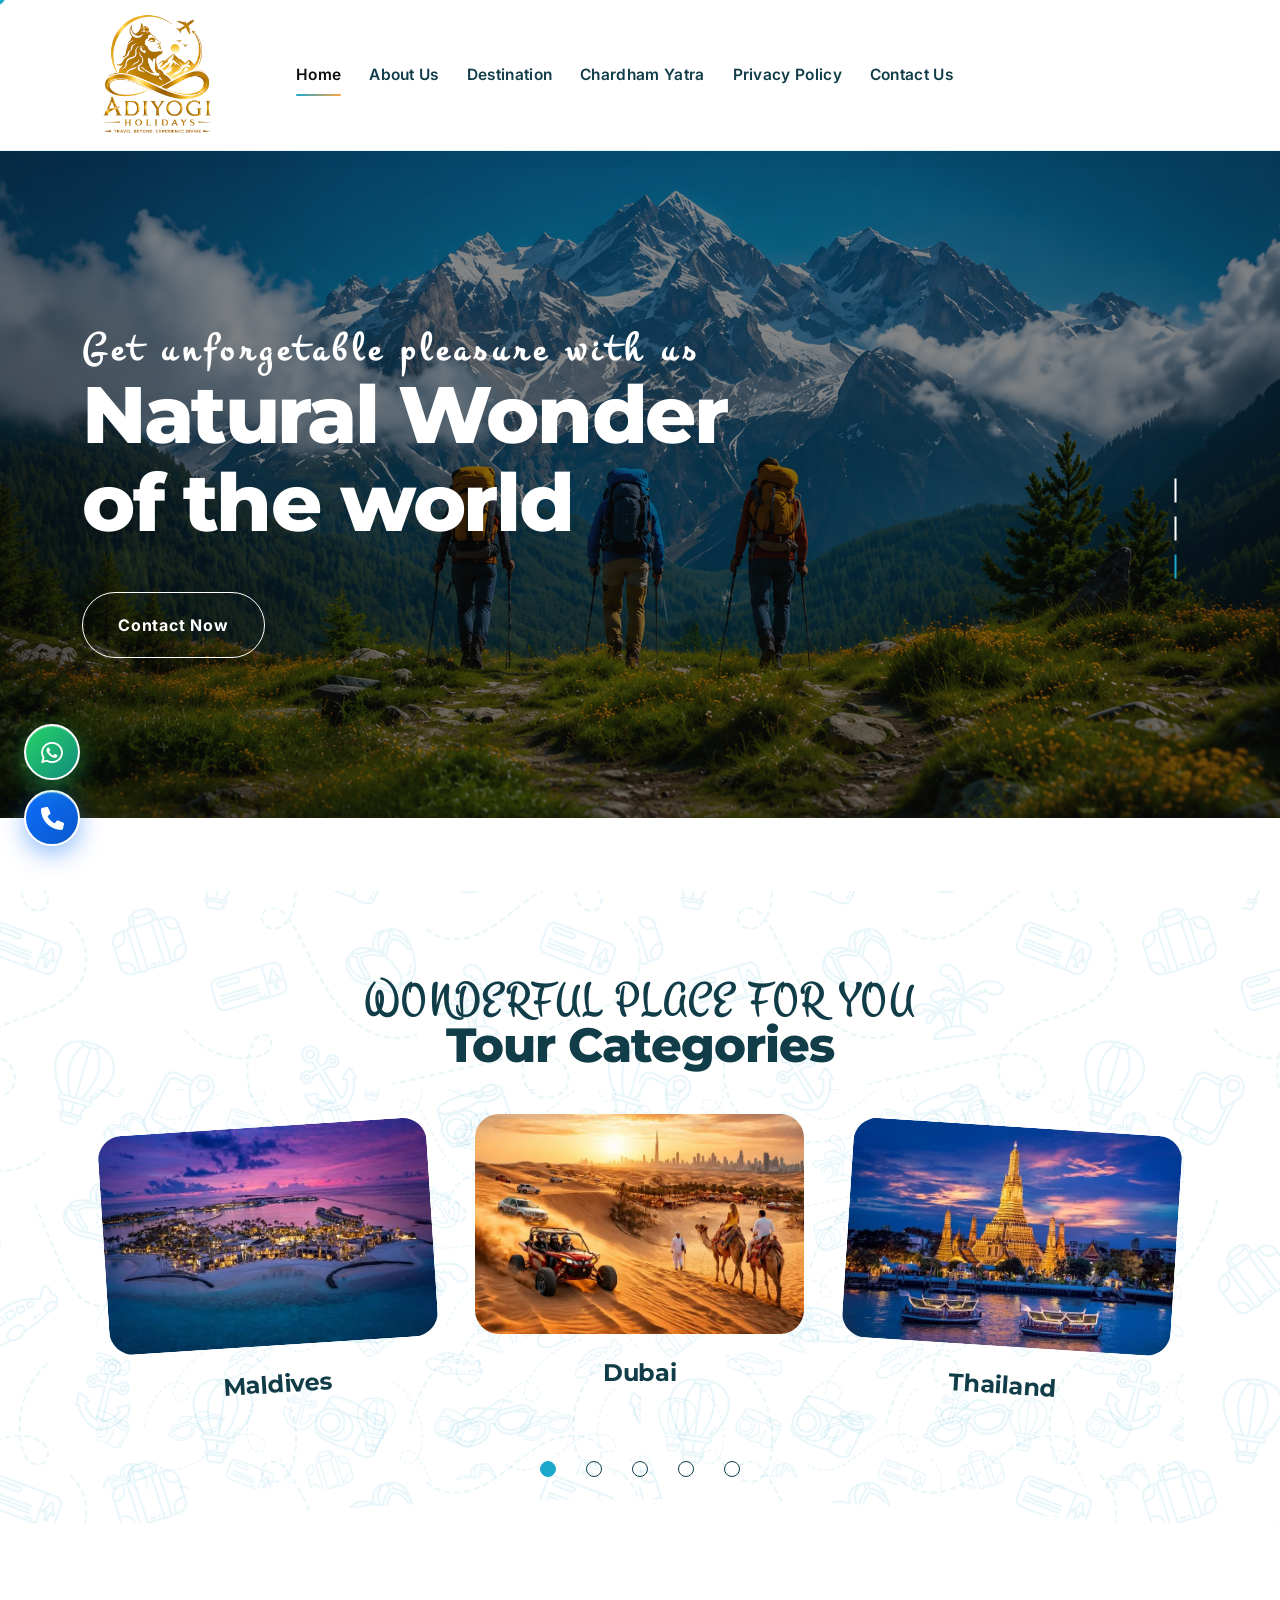
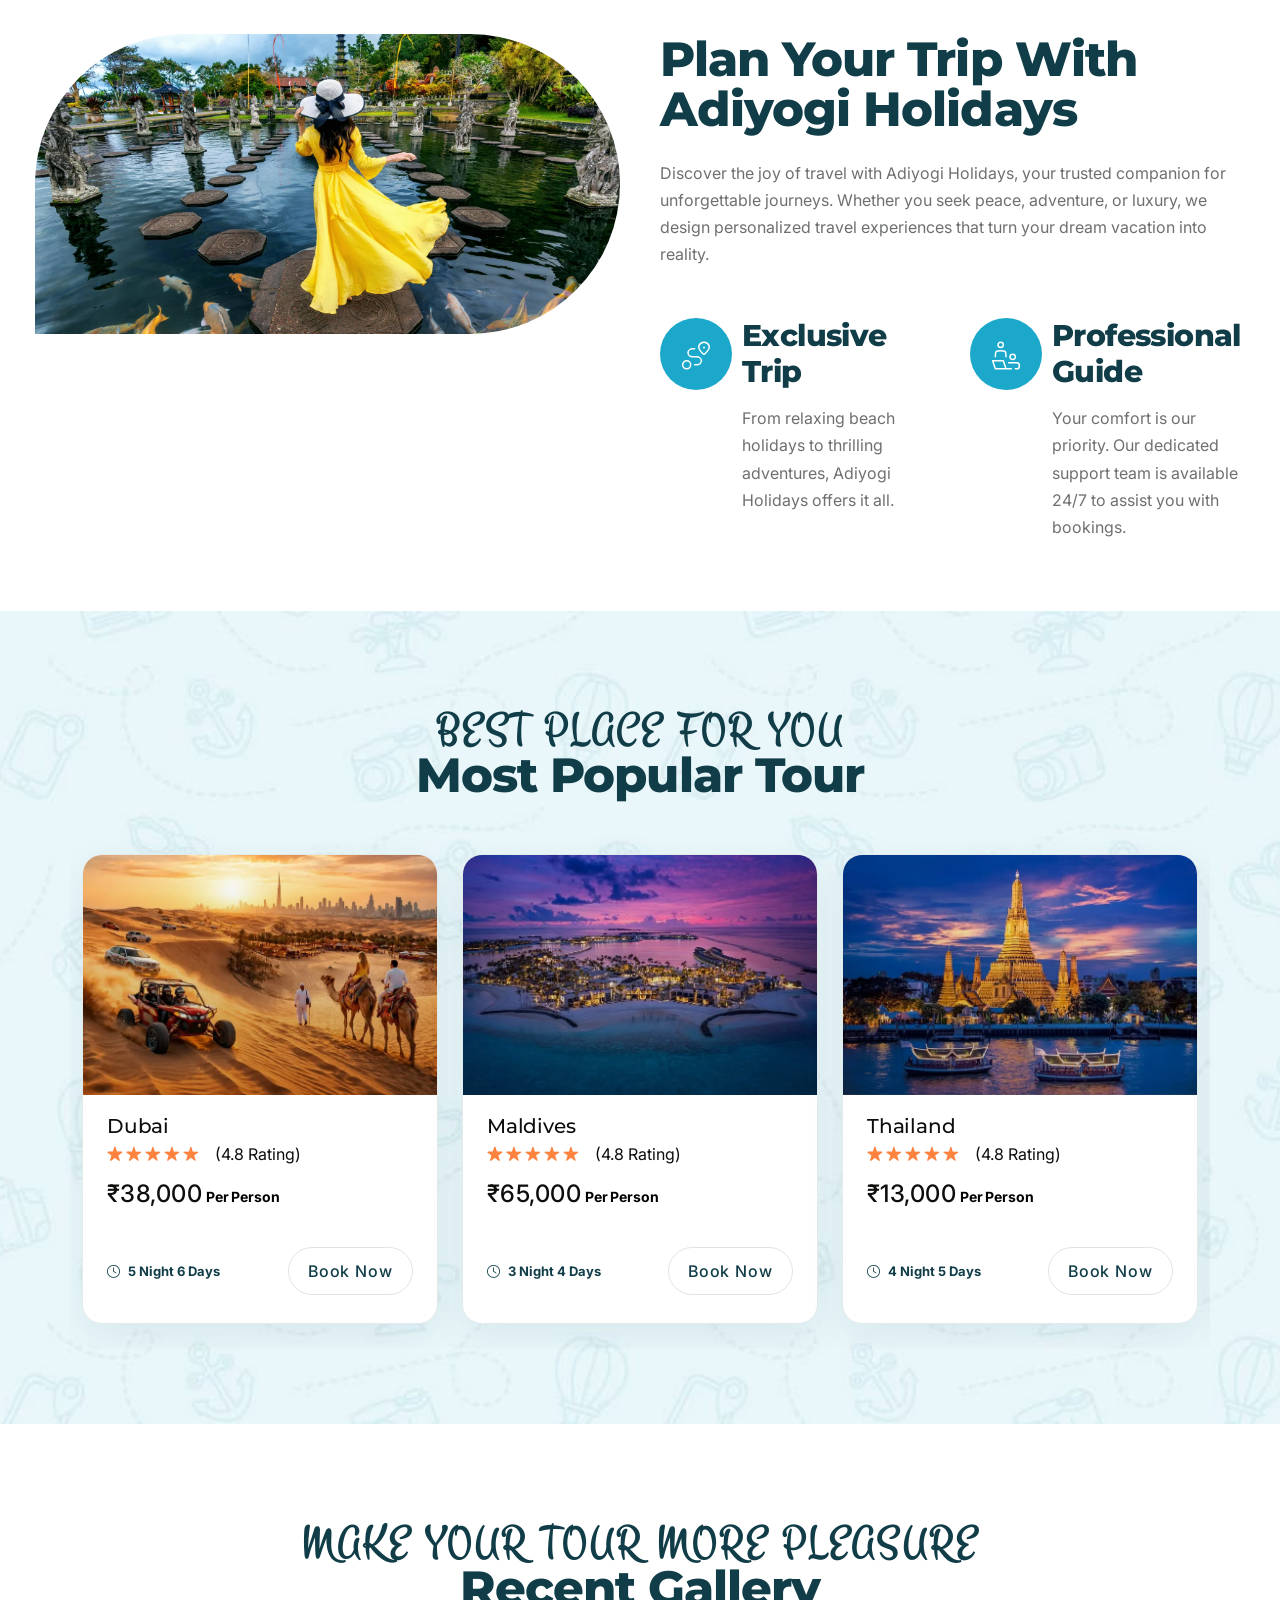
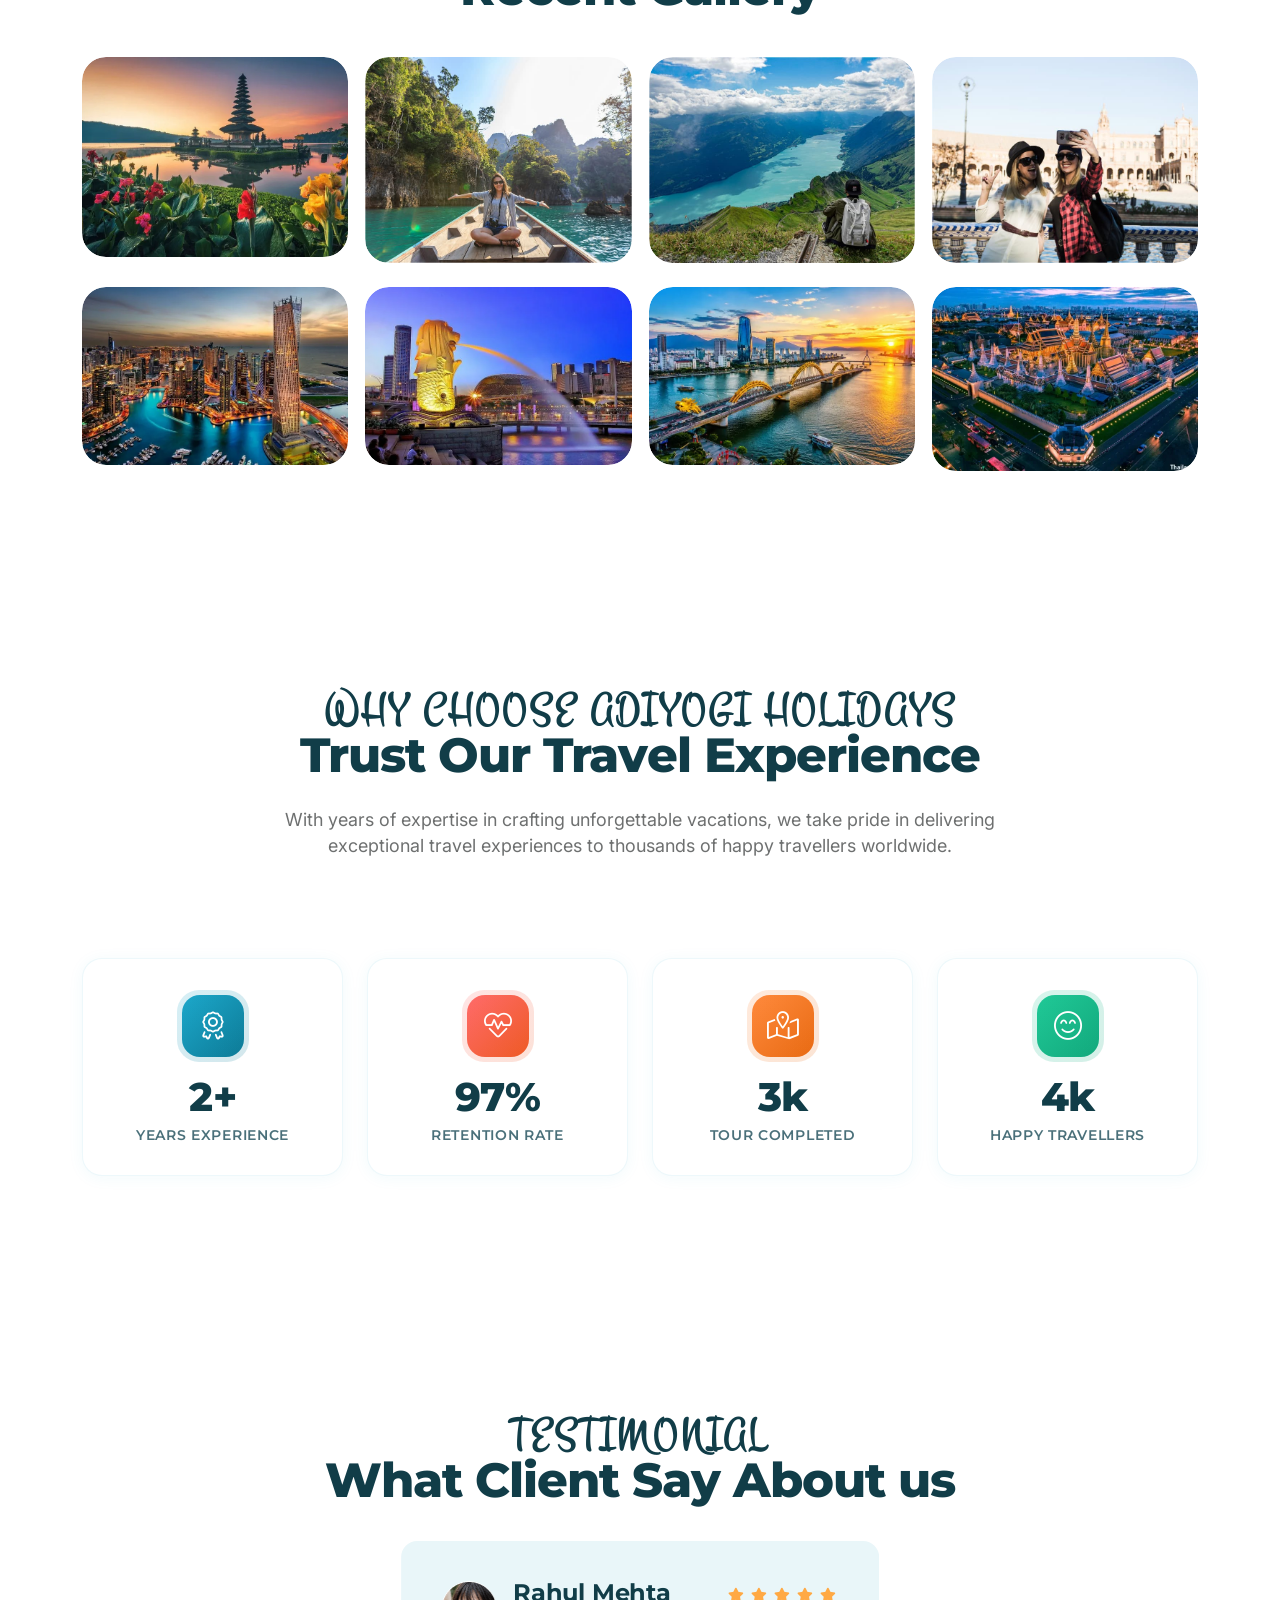
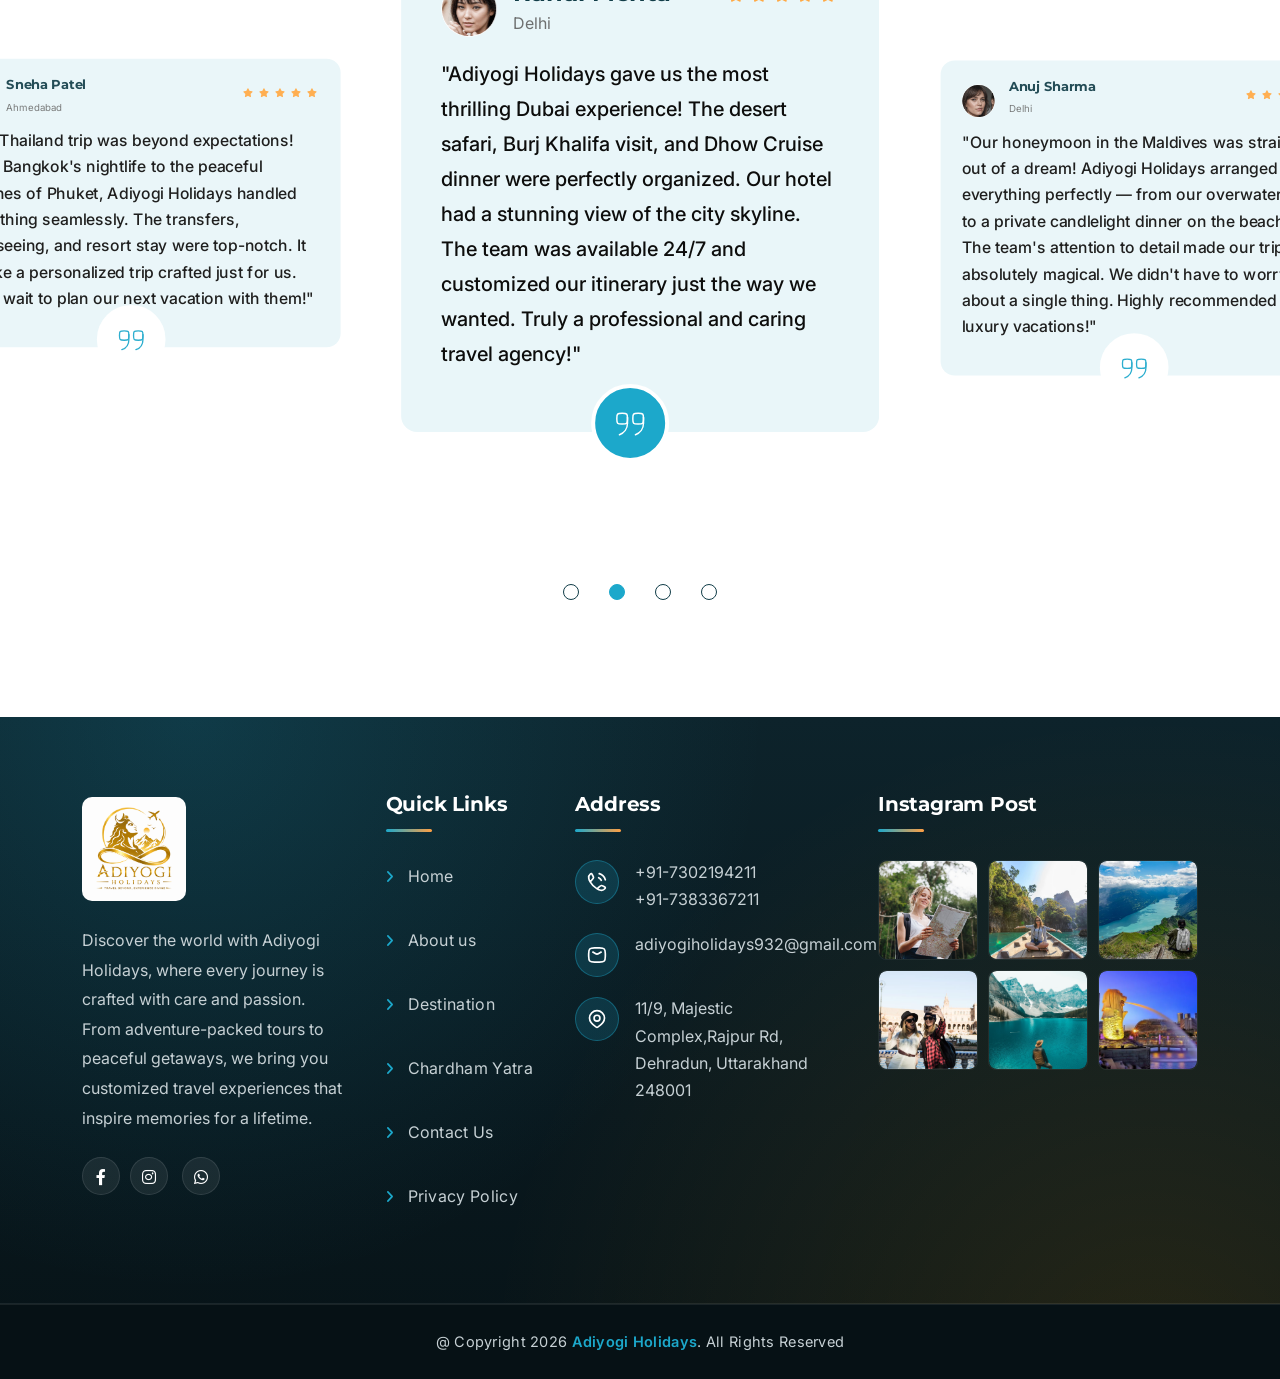
==== index.html @ 561309b3 "do some new changes" ====
<!doctype html>
<html class="no-js" lang="zxx">
  <head>
    <meta charset="utf-8" />
    <meta http-equiv="x-ua-compatible" content="ie=edge" />
    <title>
      Adiyogi Holidays | Best International Tour Packages - Maldives, Dubai,
      Thailand, Vietnam
    </title>
    <meta name="author" content="Adiyogi" />
    <meta
      name="description"
      content="Adiyogi Holidays - Your trusted travel partner for unforgettable international vacations. Book Maldives, Dubai, Thailand, Vietnam and Bali tour packages at best prices with 24/7 support."
    />
    <meta
      name="keywords"
      content="Adiyogi Holidays, tour packages, international travel, Maldives tour, Dubai packages, Thailand vacation, Vietnam tour, Bali trip, holiday packages, travel agency Dehradun"
    />
    <meta
      property="og:title"
      content="Adiyogi Holidays | Best International Tour Packages"
    />
    <meta
      property="og:description"
      content="Your trusted travel partner for unforgettable international vacations. Book Maldives, Dubai, Thailand and more!"
    />
    <meta property="og:type" content="website" />
    <meta property="og:image" content="assets/img/hero/hero_bg_1_1.jpg" />
    <meta name="twitter:card" content="summary_large_image" />
    <meta name="robots" content="INDEX,FOLLOW" />
    <meta
      name="viewport"
      content="width=device-width,initial-scale=1,shrink-to-fit=no"
    />
    <link
      rel="apple-touch-icon"
      sizes="57x57"
      href="assets/img/logo/favicon.png"
    />
    <link
      rel="apple-touch-icon"
      sizes="60x60"
      href="assets/img/logo/favicon.png"
    />
    <link
      rel="apple-touch-icon"
      sizes="72x72"
      href="assets/img/logo/favicon.png"
    />
    <link
      rel="apple-touch-icon"
      sizes="76x76"
      href="assets/img/logo/favicon.png"
    />
    <link
      rel="apple-touch-icon"
      sizes="114x114"
      href="assets/img/logo/favicon.png"
    />
    <link
      rel="apple-touch-icon"
      sizes="120x120"
      href="assets/img/logo/favicon.png"
    />
    <link
      rel="apple-touch-icon"
      sizes="144x144"
      href="assets/img/logo/favicon.png"
    />
    <link
      rel="apple-touch-icon"
      sizes="152x152"
      href="assets/img/logo/favicon.png"
    />
    <link
      rel="apple-touch-icon"
      sizes="180x180"
      href="assets/img/logo/favicon.png"
    />
    <link
      rel="icon"
      type="image/png"
      sizes="192x192"
      href="assets/img/logo/favicon.png"
    />
    <link
      rel="icon"
      type="image/png"
      sizes="32x32"
      href="assets/img/logo/favicon.png"
    />
    <link
      rel="icon"
      type="image/png"
      sizes="96x96"
      href="assets/img/logo/favicon.png"
    />
    <link
      rel="icon"
      type="image/png"
      sizes="16x16"
      href="assets/img/logo/favicon.png"
    />
    <meta name="theme-color" content="#ffffff" />
    <link rel="preconnect" href="https://fonts.googleapis.com" />
    <link rel="preconnect" href="https://fonts.gstatic.com" crossorigin />
    <link
      href="https://fonts.googleapis.com/css2?family=Inter:wght@100..900&family=Manrope:wght@200..800&family=Montserrat:wght@100..900&family=Montez&display=swap"
      rel="stylesheet"
    />
    <link rel="stylesheet" href="assets/css/bootstrap.min.css" />
    <link rel="stylesheet" href="assets/css/fontawesome.min.css" />
    <link rel="stylesheet" href="assets/css/magnific-popup.min.css" />
    <link rel="stylesheet" href="assets/css/swiper-bundle.min.css" />
    <link rel="stylesheet" href="assets/css/style.css" />
  </head>
  <body>
    <a
      href="tel:+917302194211"
      class="floatph"
      aria-label="Call Adiyogi Holidays"
      target="_blank"
    >
      <i class="fa-solid fa-phone"></i
    ></a>
    <a
      href="https://api.whatsapp.com/send/?phone=917383367211&text=Hello%20Adiyogi%20Holidays%2C%20I%20want%20to%20book%20a%20tour"
      class="floatw"
      aria-label="Chat on WhatsApp"
      target="_blank"
    >
      <i class="fa-brands fa-whatsapp"></i
    ></a>

    <div class="cursor-follower"></div>
    <div class="slider-drag-cursor">
      <i class="fas fa-angle-left me-2"></i> DRAG
      <i class="fas fa-angle-right ms-2"></i>
    </div>
    <div class="th-menu-wrapper onepage-nav">
      <div class="th-menu-area text-center">
        <button class="th-menu-toggle"><i class="fal fa-times"></i></button>
        <div class="mobile-logo">
          <a href="index.html"
            ><img
              src="assets/img/logo/logo-light.png"
              width="60%"
              alt="Adiyogi"
          /></a>
        </div>
        <div class="th-mobile-menu">
          <ul>
            <li class="mega-menu-wrap">
              <a class="active" href="index.html">Home</a>
            </li>
            <li><a href="about.html">About Us</a></li>
            <li><a href="destination.html">Destination</a></li>
            <li><a href="chardham-yatra.html">Chardham Yatra</a></li>
            <li><a href="privacy-policy.html">Privacy Policy</a></li>
            <li><a href="contact.html">Contact us</a></li>
          </ul>
        </div>
      </div>
    </div>
    <header class="th-header header-layout1">
      <div class="sticky-wrapper">
        <div class="menu-area">
          <div class="container">
            <div class="row align-items-center justify-content-between">
              <div class="col-auto">
                <div class="header-logo">
                  <a href="index.html"
                    ><img
                      src="assets/img/logo/logo-light.png"
                      width="100%"
                      alt="Adiyogi"
                  /></a>
                </div>
              </div>
              <div class="col-auto me-xl-auto">
                <nav class="main-menu d-none d-xl-inline-block">
                  <ul>
                    <li class="mega-menu-wrap">
                      <a class="active" href="index.html">Home</a>
                    </li>
                    <li><a href="about.html">About Us</a></li>
                    <li><a href="destination.html">Destination</a></li>
                    <li><a href="chardham-yatra.html">Chardham Yatra</a></li>
                    <li><a href="privacy-policy.html">Privacy Policy</a></li>
                    <li><a href="contact.html">Contact us</a></li>
                  </ul>
                </nav>
                <button type="button" class="th-menu-toggle d-block d-xl-none">
                  <i class="far fa-bars"></i>
                </button>
              </div>
              <div class="col-auto d-none d-xl-block">
                <div class="header-button">
                  <a href="tel:+917383367211" class="th-btn style3 th-icon"
                    >Book Now</a
                  >
                </div>
              </div>
            </div>
          </div>
          <div class="logo-bg"></div>
        </div>
      </div>
    </header>

    <!-- Hero section  -->
    <div class="th-hero-wrapper hero-1" id="hero">
      <div
        class="swiper th-slider hero-slider-1"
        id="heroSlide1"
        data-slider-options='{"effect":"fade","menu": ["", "", ""],"heroSlide1": {"swiper-container": {"pagination": {"el": ".swiper-pagination", "clickable": true }}}}'
      >
        <div class="swiper-wrapper">
          <div class="swiper-slide">
            <div class="hero-inner">
              <div class="th-hero-bg" data-bg-src="assets/img/hero/1.jpg"></div>
              <div class="container">
                <div class="hero-style1">
                  <span
                    class="sub-title style1"
                    data-ani="slideinup"
                    data-ani-delay="0.2s"
                    >Get unforgetable pleasure with us</span
                  >
                  <h1
                    class="hero-title"
                    data-ani="slideinup"
                    data-ani-delay="0.4s"
                  >
                    Natural Wonder of the world
                  </h1>
                  <div
                    class="btn-group"
                    data-ani="slideinup"
                    data-ani-delay="0.6s"
                  >
                    <a href="tel:+917383367211" class="th-btn style2 th-icon"
                      >Contact Now</a
                    >
                  </div>
                </div>
              </div>
            </div>
          </div>
          <div class="swiper-slide">
            <div class="hero-inner">
              <div class="th-hero-bg" data-bg-src="assets/img/hero/2.jpg"></div>
              <div class="container">
                <div class="hero-style1">
                  <span
                    class="sub-title style1"
                    data-ani="slideinup"
                    data-ani-delay="0.2s"
                    >Get unforgetable pleasure with us</span
                  >
                  <h1
                    class="hero-title"
                    data-ani="slideinup"
                    data-ani-delay="0.4s"
                  >
                    Let’s make your best trip with us
                  </h1>
                  <div
                    class="btn-group"
                    data-ani="slideinup"
                    data-ani-delay="0.6s"
                  >
                    <a href="tel:+917383367211" class="th-btn style2 th-icon"
                      >Contact Now</a
                    >
                  </div>
                </div>
              </div>
            </div>
          </div>
          <div class="swiper-slide">
            <div class="hero-inner">
              <div class="th-hero-bg" data-bg-src="assets/img/hero/3.jpg"></div>
              <div class="container">
                <div class="hero-style1">
                  <span
                    class="sub-title style1"
                    data-ani="slideinup"
                    data-ani-delay="0.2s"
                    >Get unforgetable pleasure with us</span
                  >
                  <h1
                    class="hero-title"
                    data-ani="slideinup"
                    data-ani-delay="0.4s"
                  >
                    Explore beauty of the whole world
                  </h1>
                  <div
                    class="btn-group"
                    data-ani="slideinup"
                    data-ani-delay="0.6s"
                  >
                    <a href="tel:+917383367211" class="th-btn style2 th-icon"
                      >Contact Now</a
                    >
                  </div>
                </div>
              </div>
            </div>
          </div>
        </div>
        <div class="th-swiper-custom">
          <button
            data-slider-prev="#heroSlide1"
            class="slider-arrow slider-prev"
          >
            <img src="assets/img/icon/right-arrow.svg" alt="" />
          </button>
          <div class="slider-pagination"></div>
          <button
            data-slider-next="#heroSlide1"
            class="slider-arrow slider-next"
          >
            <img src="assets/img/icon/left-arrow.svg" alt="" />
          </button>
        </div>
      </div>
    </div>

    <!-- Category section  -->
    <section
      class="category-area bg-top-center space"
      data-bg-src="assets/img/bg/category_bg_1.png"
    >
      <div class="container th-container">
        <div class="title-area text-center mb-40 mt-30">
          <span class="sub-title">Wonderful Place For You</span>
          <h2 class="sec-title">Tour Categories</h2>
        </div>
        <div
          class="swiper th-slider has-shadow categorySlider"
          data-bg-src="assets/img/bg/category_bg_1.png"
          data-slider-options='{"spaceBetween": 50,"breakpoints":{"0":{"slidesPerView":1},"576":{"slidesPerView":"1"},"768":{"slidesPerView":"2"},"992":{"slidesPerView":"3"},"1200":{"slidesPerView":"3"},"1400":{"slidesPerView":"4"}}}'
        >
          <div class="swiper-wrapper">
            <div class="swiper-slide">
              <div class="category-card single">
                <div class="box-img global-img">
                  <img src="assets/img/category/category_8_1.jpg" alt="Image" />
                </div>
                <h3 class="box-title">
                  <a href="destination.html">Maldives</a>
                </h3>
              </div>
            </div>
            <div class="swiper-slide">
              <div class="category-card single">
                <div class="box-img global-img">
                  <img src="assets/img/category/category_8_2.jpg" alt="Image" />
                </div>
                <h3 class="box-title"><a href="destination.html">Dubai</a></h3>
              </div>
            </div>
            <div class="swiper-slide">
              <div class="category-card single">
                <div class="box-img global-img">
                  <img src="assets/img/category/category_8_3.jpg" alt="Image" />
                </div>
                <h3 class="box-title">
                  <a href="destination.html">Thailand</a>
                </h3>
              </div>
            </div>
            <div class="swiper-slide">
              <div class="category-card single">
                <div class="box-img global-img">
                  <img src="assets/img/category/category_8_4.jpg" alt="Image" />
                </div>
                <h3 class="box-title"><a href="destination.html">Bali</a></h3>
              </div>
            </div>
            <div class="swiper-slide">
              <div class="category-card single">
                <div class="box-img global-img">
                  <img src="assets/img/category/category_8_5.jpg" alt="Image" />
                </div>
                <h3 class="box-title">
                  <a href="destination.html">Singapore</a>
                </h3>
              </div>
            </div>
            <div class="swiper-slide">
              <div class="category-card single">
                <div class="box-img global-img">
                  <img src="assets/img/category/category_8_6.jpg" alt="Image" />
                </div>
                <h3 class="box-title">
                  <a href="destination.html">Vietnam</a>
                </h3>
              </div>
            </div>
          </div>
          <div class="slider-pagination"></div>
        </div>
      </div>
    </section>

    <!-- Destination section  -->
    <!-- <div class="position-relative overflow-hidden space">
        <div class="container">
            <div class="title-area text-center mb-40"><span class="sub-title">Top Destination</span>
                <h2 class="sec-title">Popular Destinations</h2>
            </div>
            <div class="swiper th-slider destination-slider slider-drag-wrap" id="aboutSlider1"
                data-slider-options='{"breakpoints":{"0":{"slidesPerView":1},"576":{"slidesPerView":"2"},"992":{"slidesPerView":"3"},"1200":{"slidesPerView":"3"}},"effect":"coverflow","coverflowEffect":{"rotate":"0","stretch":"95","depth":"212","modifier":"1"},"centeredSlides":"true"}'>
                <div class="swiper-wrapper">
                    <div class="swiper-slide">
                        <div class="destination-box gsap-cursor">
                            <div class="destination-img"><img src="assets/img/destination/destination_1_1.jpg"
                                    alt="destination image">
                                <div class="destination-content">
                                    <div class="media-left">
                                        <h4 class="box-title"><a href="destination.html">Maldives</a></h4>
                                    </div>
                                    
                                </div>
                            </div>
                        </div>
                    </div>
                    <div class="swiper-slide">
                        <div class="destination-box gsap-cursor">
                            <div class="destination-img"><img src="assets/img/destination/destination_1_2.jpg"
                                    alt="destination image">
                                <div class="destination-content">
                                    <div class="media-left">
                                        <h4 class="box-title"><a href="destination.html">Thailand</a></h4>
                                    </div>
                                    
                                </div>
                            </div>
                        </div>
                    </div>
                    <div class="swiper-slide">
                        <div class="destination-box gsap-cursor">
                            <div class="destination-img"><img src="assets/img/destination/destination_1_3.jpg"
                                    alt="destination image">
                                <div class="destination-content">
                                    <div class="media-left">
                                        <h4 class="box-title"><a href="destination.html">Vietnam</a></h4>
                                    </div>
                                   
                                </div>
                            </div>
                        </div>
                    </div>
                    <div class="swiper-slide">
                        <div class="destination-box gsap-cursor">
                            <div class="destination-img"><img src="assets/img/destination/destination_1_4.jpg"
                                    alt="destination image">
                                <div class="destination-content">
                                    <div class="media-left">
                                        <h4 class="box-title"><a href="destination.html">Dubai</a></h4>
                                    </div>
                                    
                                </div>
                            </div>
                        </div>
                    </div>
                    <div class="swiper-slide">
                        <div class="destination-box gsap-cursor">
                            <div class="destination-img"><img src="assets/img/destination/destination_1_5.webp"
                                    alt="destination image">
                                <div class="destination-content">
                                    <div class="media-left">
                                        <h4 class="box-title"><a href="destination.html">Maldives</a></h4>
                                    </div>
                                    
                                </div>
                            </div>
                        </div>
                    </div>
                    <div class="swiper-slide">
                        <div class="destination-box gsap-cursor">
                            <div class="destination-img"><img src="assets/img/destination/destination_1_1.jpg"
                                    alt="destination image">
                                <div class="destination-content">
                                    <div class="media-left">
                                        <h4 class="box-title"><a href="destination.html">Maldives</a></h4>
                                    </div>
                                    
                                </div>
                            </div>
                        </div>
                    </div>
                    <div class="swiper-slide">
                        <div class="destination-box gsap-cursor">
                            <div class="destination-img"><img src="assets/img/destination/destination_1_2.jpg"
                                    alt="destination image">
                                <div class="destination-content">
                                    <div class="media-left">
                                        <h4 class="box-title"><a href="destination.html">Thailand</a></h4>
                                    </div>
                                    
                                </div>
                            </div>
                        </div>
                    </div>
                    <div class="swiper-slide">
                        <div class="destination-box gsap-cursor">
                            <div class="destination-img"><img src="assets/img/destination/destination_1_3.jpg"
                                    alt="destination image">
                                <div class="destination-content">
                                    <div class="media-left">
                                        <h4 class="box-title"><a href="destination.html">Vietnam</a></h4>
                                    </div>
                                    
                                </div>
                            </div>
                        </div>
                    </div>
                    <div class="swiper-slide">
                        <div class="destination-box gsap-cursor">
                            <div class="destination-img"><img src="assets/img/destination/destination_1_4.jpg"
                                    alt="destination image">
                                <div class="destination-content">
                                    <div class="media-left">
                                        <h4 class="box-title"><a href="destination.html">Dubai</a></h4>
                                    </div>
                                    
                                </div>
                            </div>
                        </div>
                    </div>
                    <div class="swiper-slide">
                        <div class="destination-box gsap-cursor">
                            <div class="destination-img"><img src="assets/img/destination/destination_1_5.webp"
                                    alt="destination image">
                                <div class="destination-content">
                                    <div class="media-left">
                                        <h4 class="box-title"><a href="destination.html">Maldives</a></h4>
                                    </div>
                                    
                                </div>
                            </div>
                        </div>
                    </div>
                </div>
            </div>
        </div>
    </div> -->

    <!-- About section  -->
    <section class="new-about">
    <!-- Image -->
    <div class="new-about-image">
        <img src="assets/img/normal/feature_1_1.jpg" alt="About Adiyogi Holidays">
    </div>

    <!-- Content -->
    <div class="new-about-content">

        <div class="new-about-heading">
            <h2 class="sec-title">
                Plan Your Trip With Adiyogi Holidays
            </h2>

            <p>
                Discover the joy of travel with Adiyogi Holidays, your trusted
                companion for unforgettable journeys. Whether you seek peace,
                adventure, or luxury, we design personalized travel experiences
                that turn your dream vacation into reality.
            </p>
        </div>

        <!-- Features -->
        <div class="new-about-inner">

            <div class="new-about-feature">
                <div class="about-item_img">
                    <img src="assets/img/icon/map3.svg" alt="" />
                  </div>
                <div>
                    <h4 class="sec-title">Exclusive Trip</h4>
                <p>
                    From relaxing beach holidays to thrilling adventures,
                    Adiyogi Holidays offers it all.
                </p>
                </div>
            </div>

            <div class="new-about-feature">
                <div class="about-item_img">
                    <img src="assets/img/icon/guide.svg" alt="" />
                  </div>
                <div>
                    <h4 class="sec-title">Professional Guide</h4>
                <p>
                    Your comfort is our priority. Our dedicated support team
                    is available 24/7 to assist you with bookings.
                </p>
                </div>
            </div>

        </div>

    </div>
</section>

    <!-- Tour section  -->
    <section
      class="tour-area position-relative bg-top-center overflow-hidden space"
      id="service-sec"
      data-bg-src="assets/img/bg/tour_bg_1.jpg"
      style="background-size: cover"
    >
      <div class="container">
        <div class="row">
          <div class="col-lg-6 offset-lg-3">
            <div class="title-area text-center">
              <span class="sub-title">Best Place For You</span>
              <h2 class="sec-title">Most Popular Tour</h2>
            </div>
          </div>
        </div>
        <div class="slider-area tour-slider">
          <div
            class="swiper th-slider has-shadow slider-drag-wrap"
            data-slider-options='{"breakpoints":{"0":{"slidesPerView":1},"576":{"slidesPerView":"1"},"768":{"slidesPerView":"2"},"992":{"slidesPerView":"2"},"1200":{"slidesPerView":"3"},"1300":{"slidesPerView":"4"}}}'
          >
            <div class="swiper-wrapper">
              <div class="swiper-slide">
                <div class="tour-box th-ani gsap-cursor">
                  <div class="tour-box_img global-img">
                    <img
                      src="assets/img/category/category_8_2.jpg"
                      alt="image"
                    />
                  </div>
                  <div class="tour-content">
                    <h3 class="box-title">
                      <a href="destination.html">Dubai</a>
                    </h3>
                    <div class="tour-rating">
                      <div
                        class="star-rating"
                        role="img"
                        aria-label="Rated 5.00 out of 5"
                      >
                        <span style="width: 100%"
                          >Rated <strong class="rating">5.00</strong> out of 5
                          based on <span class="rating">4.8</span>(4.8
                          Rating)</span
                        >
                      </div>
                      <a href="#" class="woocommerce-review-link"
                        >(<span class="count">4.8</span> Rating)</a
                      >
                    </div>
                    <h4 class="tour-box_price">
                      <span class="currency">₹38,000</span>
                      <span class="per-person">Per Person</span>
                    </h4>
                    <div class="tour-action">
                      <span
                        ><i class="fa-light fa-clock"></i>5 Night 6 Days</span
                      >
                      <a href="tel:+917383367211" class="th-btn style4 th-icon"
                        >Book Now</a
                      >
                    </div>
                  </div>
                </div>
              </div>
              <div class="swiper-slide">
                <div class="tour-box th-ani gsap-cursor">
                  <div class="tour-box_img global-img">
                    <img
                      src="assets/img/category/category_8_1.jpg"
                      alt="image"
                    />
                  </div>
                  <div class="tour-content">
                    <h3 class="box-title">
                      <a href="destination.html">Maldives</a>
                    </h3>
                    <div class="tour-rating">
                      <div
                        class="star-rating"
                        role="img"
                        aria-label="Rated 5.00 out of 5"
                      >
                        <span style="width: 100%"
                          >Rated <strong class="rating">5.00</strong> out of 5
                          based on <span class="rating">4.8</span>(4.8
                          Rating)</span
                        >
                      </div>
                      <a href="#" class="woocommerce-review-link"
                        >(<span class="count">4.8</span> Rating)</a
                      >
                    </div>
                    <h4 class="tour-box_price">
                      <span class="currency">₹65,000</span>
                      <span class="per-person">Per Person</span>
                    </h4>
                    <div class="tour-action">
                      <span
                        ><i class="fa-light fa-clock"></i>3 Night 4 Days</span
                      >
                      <a href="tel:+917383367211" class="th-btn style4 th-icon"
                        >Book Now</a
                      >
                    </div>
                  </div>
                </div>
              </div>
              <div class="swiper-slide">
                <div class="tour-box th-ani gsap-cursor">
                  <div class="tour-box_img global-img">
                    <img
                      src="assets/img/category/category_8_3.jpg"
                      alt="image"
                    />
                  </div>
                  <div class="tour-content">
                    <h3 class="box-title">
                      <a href="destination.html">Thailand</a>
                    </h3>
                    <div class="tour-rating">
                      <div
                        class="star-rating"
                        role="img"
                        aria-label="Rated 5.00 out of 5"
                      >
                        <span style="width: 100%"
                          >Rated <strong class="rating">5.00</strong> out of 5
                          based on <span class="rating">4.8</span>(4.8
                          Rating)</span
                        >
                      </div>
                      <a href="#" class="woocommerce-review-link"
                        >(<span class="count">4.8</span> Rating)</a
                      >
                    </div>
                    <h4 class="tour-box_price">
                      <span class="currency">₹13,000</span>
                      <span class="per-person">Per Person</span>
                    </h4>
                    <div class="tour-action">
                      <span
                        ><i class="fa-light fa-clock"></i>4 Night 5 Days</span
                      >
                      <a href="tel:+917383367211" class="th-btn style4 th-icon"
                        >Book Now</a
                      >
                    </div>
                  </div>
                </div>
              </div>
              <div class="swiper-slide">
                <div class="tour-box th-ani gsap-cursor">
                  <div class="tour-box_img global-img">
                    <img
                      src="assets/img/category/category_8_6.jpg"
                      alt="image"
                    />
                  </div>
                  <div class="tour-content">
                    <h3 class="box-title">
                      <a href="destination.html">Vietnam</a>
                    </h3>
                    <div class="tour-rating">
                      <div
                        class="star-rating"
                        role="img"
                        aria-label="Rated 5.00 out of 5"
                      >
                        <span style="width: 100%"
                          >Rated <strong class="rating">5.00</strong> out of 5
                          based on <span class="rating">4.8</span>(4.8
                          Rating)</span
                        >
                      </div>
                      <a href="#" class="woocommerce-review-link"
                        >(<span class="count">4.8</span> Rating)</a
                      >
                    </div>
                    <h4 class="tour-box_price">
                      <span class="currency">₹31,000</span>
                      <span class="per-person">Per Person</span>
                    </h4>
                    <div class="tour-action">
                      <span
                        ><i class="fa-light fa-clock"></i>5 Night 6 Days</span
                      >
                      <a href="tel:+917383367211" class="th-btn style4 th-icon"
                        >Book Now</a
                      >
                    </div>
                  </div>
                </div>
              </div>
              <div class="swiper-slide">
                <div class="tour-box th-ani gsap-cursor">
                  <div class="tour-box_img global-img">
                    <img
                      src="assets/img/category/category_8_4.jpg"
                      alt="image"
                    />
                  </div>
                  <div class="tour-content">
                    <h3 class="box-title">
                      <a href="destination.html">Bali</a>
                    </h3>
                    <div class="tour-rating">
                      <div
                        class="star-rating"
                        role="img"
                        aria-label="Rated 5.00 out of 5"
                      >
                        <span style="width: 100%"
                          >Rated <strong class="rating">5.00</strong> out of 5
                          based on <span class="rating">4.7</span>(4.7
                          Rating)</span
                        >
                      </div>
                      <a href="#" class="woocommerce-review-link"
                        >(<span class="count">4.7</span> Rating)</a
                      >
                    </div>
                    <h4 class="tour-box_price">
                      <span class="currency">₹17,000</span>
                      <span class="per-person">Per Person</span>
                    </h4>
                    <div class="tour-action">
                      <span
                        ><i class="fa-light fa-clock"></i>4 Night 5 Days</span
                      >
                      <a href="tel:+917383367211" class="th-btn style4 th-icon"
                        >Book Now</a
                      >
                    </div>
                  </div>
                </div>
              </div>
              <div class="swiper-slide">
                <div class="tour-box th-ani gsap-cursor">
                  <div class="tour-box_img global-img">
                    <img
                      src="assets/img/category/category_8_5.jpg"
                      alt="image"
                    />
                  </div>
                  <div class="tour-content">
                    <h3 class="box-title">
                      <a href="destination.html">Malaysia</a>
                    </h3>
                    <div class="tour-rating">
                      <div
                        class="star-rating"
                        role="img"
                        aria-label="Rated 5.00 out of 5"
                      >
                        <span style="width: 100%"
                          >Rated <strong class="rating">5.00</strong> out of 5
                          based on <span class="rating">4.8</span>(4.8
                          Rating)</span
                        >
                      </div>
                      <a href="#" class="woocommerce-review-link"
                        >(<span class="count">4.8</span> Rating)</a
                      >
                    </div>
                    <h4 class="tour-box_price">
                      <span class="currency">₹30,000</span>
                      <span class="per-person">Per Person</span>
                    </h4>
                    <div class="tour-action">
                      <span
                        ><i class="fa-light fa-clock"></i>5 Night 6 Days</span
                      >
                      <a href="tel:+917383367211" class="th-btn style4 th-icon"
                        >Book Now</a
                      >
                    </div>
                  </div>
                </div>
              </div>
              <div class="swiper-slide">
                <div class="tour-box th-ani gsap-cursor">
                  <div class="tour-box_img global-img">
                    <img
                      src="assets/img/destination/destination_1_3.jpg"
                      alt="image"
                    />
                  </div>
                  <div class="tour-content">
                    <h3 class="box-title">
                      <a href="destination.html">Premium Vietnam</a>
                    </h3>
                    <div class="tour-rating">
                      <div
                        class="star-rating"
                        role="img"
                        aria-label="Rated 5.00 out of 5"
                      >
                        <span style="width: 100%"
                          >Rated <strong class="rating">5.00</strong> out of 5
                          based on <span class="rating">4.8</span>(4.8
                          Rating)</span
                        >
                      </div>
                      <a href="#" class="woocommerce-review-link"
                        >(<span class="count">4.8</span> Rating)</a
                      >
                    </div>
                    <h4 class="tour-box_price">
                      <span class="currency">₹88,000</span>
                      <span class="per-person">Per Person</span>
                    </h4>
                    <div class="tour-action">
                      <span
                        ><i class="fa-light fa-clock"></i>11 Night 12 Days</span
                      >
                      <a href="tel:+917383367211" class="th-btn style4 th-icon"
                        >Book Now</a
                      >
                    </div>
                  </div>
                </div>
              </div>
              <div class="swiper-slide">
                <div class="tour-box th-ani gsap-cursor">
                  <div class="tour-box_img global-img">
                    <img
                      src="assets/img/destination/destination_1_5.webp"
                      alt="image"
                    />
                  </div>
                  <div class="tour-content">
                    <h3 class="box-title">
                      <a href="destination.html"
                        >Europe (Paris & Switzerland)</a
                      >
                    </h3>
                    <div class="tour-rating">
                      <div
                        class="star-rating"
                        role="img"
                        aria-label="Rated 5.00 out of 5"
                      >
                        <span style="width: 100%"
                          >Rated <strong class="rating">5.00</strong> out of 5
                          based on <span class="rating">4.8</span>(4.8
                          Rating)</span
                        >
                      </div>
                      <a href="#" class="woocommerce-review-link"
                        >(<span class="count">4.8</span> Rating)</a
                      >
                    </div>
                    <h4 class="tour-box_price">
                      <span class="currency">₹1,99,000</span>
                      <span class="per-person">Per Person</span>
                    </h4>
                    <div class="tour-action">
                      <span
                        ><i class="fa-light fa-clock"></i>5 Night 6 Days</span
                      >
                      <a href="tel:+917383367211" class="th-btn style4 th-icon"
                        >Book Now</a
                      >
                    </div>
                  </div>
                </div>
              </div>
            </div>
          </div>
        </div>
      </div>
    </section>

    <!-- Gallery section  -->
    <div class="gallery-area space">
      <div class="container th-container">
        <div class="title-area text-center mb-40">
          <span class="sub-title">Make Your Tour More Pleasure</span>
          <h2 class="sec-title">Recent Gallery</h2>
        </div>
        <div class="row gy-4 gx-4 justify-content-center">
          <div class="col-md-6 col-lg-4 col-xl-3">
            <div class="gallery-card">
              <div class="box-img global-img">
                <a
                  href="assets/img/gallery/gallery_1_1.jpg"
                  class="popup-image"
                >
                  <div class="icon-btn">
                    <i class="fal fa-magnifying-glass-plus"></i>
                  </div>
                  <img
                    src="assets/img/gallery/gallery_1_1.jpg"
                    alt="gallery image"
                  />
                </a>
              </div>
            </div>
          </div>
          <div class="col-md-6 col-lg-4 col-xl-3">
            <div class="gallery-card">
              <div class="box-img global-img">
                <a
                  href="assets/img/gallery/gallery_1_2.jpg"
                  class="popup-image"
                >
                  <div class="icon-btn">
                    <i class="fal fa-magnifying-glass-plus"></i>
                  </div>
                  <img
                    src="assets/img/gallery/gallery_1_2.jpg"
                    alt="gallery image"
                  />
                </a>
              </div>
            </div>
          </div>
          <div class="col-md-6 col-lg-4 col-xl-3">
            <div class="gallery-card">
              <div class="box-img global-img">
                <a
                  href="assets/img/gallery/gallery_1_3.jpg"
                  class="popup-image"
                >
                  <div class="icon-btn">
                    <i class="fal fa-magnifying-glass-plus"></i>
                  </div>
                  <img
                    src="assets/img/gallery/gallery_1_3.jpg"
                    alt="gallery image"
                  />
                </a>
              </div>
            </div>
          </div>
          <div class="col-md-6 col-lg-4 col-xl-3">
            <div class="gallery-card">
              <div class="box-img global-img">
                <a
                  href="assets/img/gallery/gallery_1_5.jpg"
                  class="popup-image"
                >
                  <div class="icon-btn">
                    <i class="fal fa-magnifying-glass-plus"></i>
                  </div>
                  <img
                    src="assets/img/gallery/gallery_1_4.jpg"
                    alt="gallery image"
                  />
                </a>
              </div>
            </div>
          </div>
          <div class="col-md-6 col-lg-4 col-xl-3">
            <div class="gallery-card">
              <div class="box-img global-img">
                <a
                  href="assets/img/gallery/gallery_1_4.jpg"
                  class="popup-image"
                >
                  <div class="icon-btn">
                    <i class="fal fa-magnifying-glass-plus"></i>
                  </div>
                  <img
                    src="assets/img/gallery/gallery_1_5.jpg"
                    alt="gallery image"
                  />
                </a>
              </div>
            </div>
          </div>
          <div class="col-md-6 col-lg-4 col-xl-3">
            <div class="gallery-card">
              <div class="box-img global-img">
                <a
                  href="assets/img/gallery/gallery_1_6.jpg"
                  class="popup-image"
                >
                  <div class="icon-btn">
                    <i class="fal fa-magnifying-glass-plus"></i>
                  </div>
                  <img
                    src="assets/img/gallery/gallery_1_6.jpg"
                    alt="gallery image"
                  />
                </a>
              </div>
            </div>
          </div>
          <div class="col-md-6 col-lg-4 col-xl-3">
            <div class="gallery-card">
              <div class="box-img global-img">
                <a
                  href="assets/img/gallery/gallery_1_7.jpg"
                  class="popup-image"
                >
                  <div class="icon-btn">
                    <i class="fal fa-magnifying-glass-plus"></i>
                  </div>
                  <img
                    src="assets/img/gallery/gallery_1_7.jpg"
                    alt="gallery image"
                  />
                </a>
              </div>
            </div>
          </div>
          <div class="col-md-6 col-lg-4 col-xl-3">
            <div class="gallery-card">
              <div class="box-img global-img">
                <a
                  href="assets/img/gallery/gallery_2_1.jpg"
                  class="popup-image"
                >
                  <div class="icon-btn">
                    <i class="fal fa-magnifying-glass-plus"></i>
                  </div>
                  <img
                    src="assets/img/gallery/gallery_2_1.jpg"
                    alt="gallery image"
                  />
                </a>
              </div>
            </div>
          </div>
        </div>
        <div
          class="shape-mockup d-none d-xl-block"
          data-top="-25%"
          data-left="0%"
        >
          <img src="assets/img/shape/line.png" alt="shape" />
        </div>
        <div
          class="shape-mockup movingX d-none d-xl-block"
          data-top="30%"
          data-left="-3%"
        >
          <img
            class="gmovingX"
            src="assets/img/shape/shape_4.png"
            alt="shape"
          />
        </div>
      </div>
    </div>

    <!-- Counter section  -->
    <section class="counter-area space">
      <div class="container">
        <div class="row justify-content-center mb-50">
          <div class="col-lg-8 col-md-10">
            <div class="title-area text-center">
              <span class="sub-title text-anime-style-2"
                >Why Choose Adiyogi Holidays</span
              >
              <h2 class="sec-title text-anime-style-3">
                Trust Our Travel Experience
              </h2>
              <p class="sec-text">
                With years of expertise in crafting unforgettable vacations, we
                take pride in delivering exceptional travel experiences to
                thousands of happy travellers worldwide.
              </p>
            </div>
          </div>
        </div>
        <div class="row g-4 justify-content-center">
          <div class="col-sm-6 col-xl-3">
            <div class="counter-card-new th-ani gsap-cursor">
              <div class="counter-icon icon-1">
                <i class="fa-light fa-award"></i>
              </div>
              <div class="counter-body">
                <h3 class="box-number">
                  <span class="counter-number">2</span>+
                </h3>
                <h6 class="counter-title">Years Experience</h6>
              </div>
            </div>
          </div>
          <div class="col-sm-6 col-xl-3">
            <div class="counter-card-new th-ani gsap-cursor">
              <div class="counter-icon icon-2">
                <i class="fa-light fa-heart-pulse"></i>
              </div>
              <div class="counter-body">
                <h3 class="box-number">
                  <span class="counter-number">97</span>%
                </h3>
                <h6 class="counter-title">Retention Rate</h6>
              </div>
            </div>
          </div>
          <div class="col-sm-6 col-xl-3">
            <div class="counter-card-new th-ani gsap-cursor">
              <div class="counter-icon icon-3">
                <i class="fa-light fa-map-location-dot"></i>
              </div>
              <div class="counter-body">
                <h3 class="box-number">
                  <span class="counter-number">3</span>k
                </h3>
                <h6 class="counter-title">Tour Completed</h6>
              </div>
            </div>
          </div>
          <div class="col-sm-6 col-xl-3">
            <div class="counter-card-new th-ani gsap-cursor">
              <div class="counter-icon icon-4">
                <i class="fa-light fa-face-smile-beam"></i>
              </div>
              <div class="counter-body">
                <h3 class="box-number">
                  <span class="counter-number">4</span>k
                </h3>
                <h6 class="counter-title">Happy Travellers</h6>
              </div>
            </div>
          </div>
        </div>
      </div>
    </section>

    <!-- Testimonial section  -->
    <section class="testi-area overflow-hidden space" id="testi-sec">
      <div class="container-fluid p-0">
        <div class="title-area mb-20 text-center">
          <span class="sub-title text-anime-style-2">Testimonial</span>
          <h2 class="sec-title text-anime-style-3">What Client Say About us</h2>
        </div>
        <div class="slider-area">
          <div
            class="swiper th-slider testiSlider1 has-shadow"
            id="testiSlider1"
            data-slider-options='{"loop":"true","autoplay":{"delay":2500,"disableOnInteraction":false},"speed":800,"breakpoints":{"0":{"slidesPerView":1},"767":{"slidesPerView":"2","centeredSlides":"true"},"992":{"slidesPerView":"2.2","centeredSlides":"true"},"1200":{"slidesPerView":"2.6","centeredSlides":"true"},"1400":{"slidesPerView":"2.8","centeredSlides":"true"}}}'
          >
            <div class="swiper-wrapper">
              <div class="swiper-slide">
                <div class="testi-card">
                  <div class="testi-card_wrapper">
                    <div class="testi-card_profile">
                      <div class="testi-card_avater">
                        <img
                          src="assets/img/shape/client-img-1-1.png"
                          alt="testimonial"
                        />
                      </div>
                      <div class="media-body">
                        <h3 class="box-title">Sneha Patel</h3>
                        <span class="testi-card_desig">Ahmedabad</span>
                      </div>
                    </div>
                    <div class="testi-card_review">
                      <i class="fa-solid fa-star"></i>
                      <i class="fa-solid fa-star"></i>
                      <i class="fa-solid fa-star"></i>
                      <i class="fa-solid fa-star"></i>
                      <i class="fa-solid fa-star"></i>
                    </div>
                  </div>
                  <p class="testi-card_text">
                    "Our Thailand trip was beyond expectations! From Bangkok's
                    nightlife to the peaceful beaches of Phuket, Adiyogi
                    Holidays handled everything seamlessly. The transfers,
                    sightseeing, and resort stay were top-notch. It felt like a
                    personalized trip crafted just for us. Can't wait to plan
                    our next vacation with them!"
                  </p>
                  <div class="testi-card-quote">
                    <img src="assets/img/icon/testi-quote.svg" alt="img" />
                  </div>
                </div>
              </div>
              <div class="swiper-slide">
                <div class="testi-card">
                  <div class="testi-card_wrapper">
                    <div class="testi-card_profile">
                      <div class="testi-card_avater">
                        <img
                          src="assets/img/shape/client-img-1-2.png"
                          alt="testimonial"
                        />
                      </div>
                      <div class="media-body">
                        <h3 class="box-title">Rahul Mehta</h3>
                        <span class="testi-card_desig">Delhi</span>
                      </div>
                    </div>
                    <div class="testi-card_review">
                      <i class="fa-solid fa-star"></i>
                      <i class="fa-solid fa-star"></i>
                      <i class="fa-solid fa-star"></i>
                      <i class="fa-solid fa-star"></i>
                      <i class="fa-solid fa-star"></i>
                    </div>
                  </div>
                  <p class="testi-card_text">
                    "Adiyogi Holidays gave us the most thrilling Dubai
                    experience! The desert safari, Burj Khalifa visit, and Dhow
                    Cruise dinner were perfectly organized. Our hotel had a
                    stunning view of the city skyline. The team was available
                    24/7 and customized our itinerary just the way we wanted.
                    Truly a professional and caring travel agency!"
                  </p>
                  <div class="testi-card-quote">
                    <img src="assets/img/icon/testi-quote.svg" alt="img" />
                  </div>
                </div>
              </div>
              <div class="swiper-slide">
                <div class="testi-card">
                  <div class="testi-card_wrapper">
                    <div class="testi-card_profile">
                      <div class="testi-card_avater">
                        <img
                          src="assets/img/shape/client-img-1-3.png"
                          alt="testimonial"
                        />
                      </div>
                      <div class="media-body">
                        <h3 class="box-title">Anuj Sharma</h3>
                        <span class="testi-card_desig">Delhi</span>
                      </div>
                    </div>
                    <div class="testi-card_review">
                      <i class="fa-solid fa-star"></i>
                      <i class="fa-solid fa-star"></i>
                      <i class="fa-solid fa-star"></i>
                      <i class="fa-solid fa-star"></i>
                      <i class="fa-solid fa-star"></i>
                    </div>
                  </div>
                  <p class="testi-card_text">
                    "Our honeymoon in the Maldives was straight out of a dream!
                    Adiyogi Holidays arranged everything perfectly — from our
                    overwater villa to a private candlelight dinner on the
                    beach. The team's attention to detail made our trip
                    absolutely magical. We didn't have to worry about a single
                    thing. Highly recommended for luxury vacations!"
                  </p>
                  <div class="testi-card-quote">
                    <img src="assets/img/icon/testi-quote.svg" alt="img" />
                  </div>
                </div>
              </div>
              <div class="swiper-slide">
                <div class="testi-card">
                  <div class="testi-card_wrapper">
                    <div class="testi-card_profile">
                      <div class="testi-card_avater">
                        <img
                          src="assets/img/shape/client-img-2-1.png"
                          alt="testimonial"
                        />
                      </div>
                      <div class="media-body">
                        <h3 class="box-title">Ritika Sharma</h3>
                        <span class="testi-card_desig">Mumbai</span>
                      </div>
                    </div>
                    <div class="testi-card_review">
                      <i class="fa-solid fa-star"></i>
                      <i class="fa-solid fa-star"></i>
                      <i class="fa-solid fa-star"></i>
                      <i class="fa-solid fa-star"></i>
                      <i class="fa-solid fa-star"></i>
                    </div>
                  </div>
                  <p class="testi-card_text">
                    "Our family trip to Vietnam was unforgettable! Adiyogi
                    Holidays planned every detail beautifully — from the Halong
                    Bay cruise to the ancient temples of Hanoi. The local guides
                    were knowledgeable and friendly, and the food experiences
                    were incredible. Our kids had the time of their lives. Thank
                    you for making our family vacation so special!"
                  </p>
                  <div class="testi-card-quote">
                    <img src="assets/img/icon/testi-quote.svg" alt="img" />
                  </div>
                </div>
              </div>
            </div>
            <div class="slider-pagination"></div>
          </div>
        </div>
      </div>
      <div
        class="shape-mockup d-none d-xl-block"
        data-bottom="-2%"
        data-right="0%"
      >
        <img src="assets/img/shape/line2.png" alt="shape" />
      </div>
      <div
        class="shape-mockup movingX d-none d-xl-block"
        data-top="30%"
        data-left="5%"
      >
        <img src="assets/img/shape/shape_7.png" alt="shape" />
      </div>
    </section>

    <!-- Footer section  -->
    <footer class="footer-wrapper footer-layout1">
      <div class="widget-area">
        <div class="container">
          <div class="row justify-content-between">
            <div class="col-md-6 col-xl-3">
              <div class="widget footer-widget">
                <div class="th-widget-about">
                  <div class="about-logo">
                    <a href="index.html"
                      ><img
                        src="assets/img/logo/logo-dark.png"
                        alt="Adiyogi"
                        width="40%"
                        style="border-radius: 10px"
                    /></a>
                  </div>
                  <p class="about-text">
                    Discover the world with Adiyogi Holidays, where every
                    journey is crafted with care and passion. From
                    adventure-packed tours to peaceful getaways, we bring you
                    customized travel experiences that inspire memories for a
                    lifetime.
                  </p>
                  <div class="th-social">
                    <a
                      href="https://www.facebook.com/people/Adiyogi-Holidays/61584095847901/"
                      ><i class="fab fa-facebook-f"></i></a
                    ><a href="https://www.instagram.com/adiyogi21041990/"
                      ><i class="fab fa-instagram"></i
                    ></a>
                    <a
                      href="https://api.whatsapp.com/send/?phone=917383367211&text=Hello%20Adiyogi%20Holidays%2C%20I%20want%20to%20book%20a%20tour"
                      ><i class="fab fa-whatsapp"></i
                    ></a>
                  </div>
                </div>
              </div>
            </div>
            <div class="col-md-6 col-xl-auto">
              <div class="widget widget_nav_menu footer-widget">
                <h3 class="widget_title">Quick Links</h3>
                <div class="menu-all-pages-container">
                  <ul class="menu">
                    <li><a href="index.html">Home</a></li>
                    <li><a href="about.html">About us</a></li>
                    <li><a href="destination.html">Destination</a></li>
                    <li><a href="chardham-yatra.html">Chardham Yatra</a></li>
                    <li><a href="contact.html">Contact Us</a></li>
                    <li><a href="privacy-policy.html">Privacy Policy</a></li>
                  </ul>
                </div>
              </div>
            </div>
            <div class="col-md-6 col-xl-auto">
              <div class="widget footer-widget">
                <h3 class="widget_title">Address</h3>
                <div class="th-widget-contact">
                  <div class="info-box_text">
                    <div class="icon">
                      <img src="assets/img/icon/phone.svg" alt="img" />
                    </div>
                    <div class="details">
                      <p>
                        <a href="tel:+917302194211" class="info-box_link"
                          >+91-7302194211</a
                        >
                      </p>
                      <p>
                        <a href="tel:+917383367211" class="info-box_link"
                          >+91-7383367211</a
                        >
                      </p>
                    </div>
                  </div>
                  <div class="info-box_text">
                    <div class="icon">
                      <img src="assets/img/icon/envelope.svg" alt="img" />
                    </div>
                    <div class="details">
                      <p>
                        <a
                          href="mailto:adiyogiholidays932@gmail.com"
                          class="info-box_link"
                          >adiyogiholidays932@gmail.com</a
                        >
                      </p>
                    </div>
                  </div>
                  <div class="info-box_text">
                    <div class="icon">
                      <img src="assets/img/icon/location-dot.svg" alt="img" />
                    </div>
                    <div class="details">
                      <p>
                        11/9, Majestic Complex,Rajpur Rd, Dehradun, Uttarakhand
                        248001
                      </p>
                    </div>
                  </div>
                </div>
              </div>
            </div>
            <div class="col-md-6 col-xl-auto">
              <div class="widget footer-widget">
                <h3 class="widget_title">Instagram Post</h3>
                <div class="sidebar-gallery">
                  <div class="gallery-thumb">
                    <img
                      src="assets/img/gallery/gallery_2_2.jpg"
                      alt="Gallery Image"
                    />
                    <a
                      target="_blank"
                      href="https://www.instagram.com/adiyogi21041990/"
                      class="gallery-btn"
                      ><i class="fab fa-instagram"></i
                    ></a>
                  </div>
                  <div class="gallery-thumb">
                    <img
                      src="assets/img/gallery/gallery_1_2.jpg"
                      alt="Gallery Image"
                    />
                    <a
                      target="_blank"
                      href="https://www.instagram.com/adiyogi21041990/"
                      class="gallery-btn"
                      ><i class="fab fa-instagram"></i
                    ></a>
                  </div>
                  <div class="gallery-thumb">
                    <img
                      src="assets/img/gallery/gallery_1_3.jpg"
                      alt="Gallery Image"
                    />
                    <a
                      target="_blank"
                      href="https://www.instagram.com/adiyogi21041990/"
                      class="gallery-btn"
                      ><i class="fab fa-instagram"></i
                    ></a>
                  </div>
                  <div class="gallery-thumb">
                    <img
                      src="assets/img/gallery/gallery_1_4.jpg"
                      alt="Gallery Image"
                    />
                    <a
                      target="_blank"
                      href="https://www.instagram.com/adiyogi21041990/"
                      class="gallery-btn"
                      ><i class="fab fa-instagram"></i
                    ></a>
                  </div>
                  <div class="gallery-thumb">
                    <img
                      src="assets/img/gallery/gallery_3_1.jpg"
                      alt="Gallery Image"
                    />
                    <a
                      target="_blank"
                      href="https://www.instagram.com/adiyogi21041990/"
                      class="gallery-btn"
                      ><i class="fab fa-instagram"></i
                    ></a>
                  </div>
                  <div class="gallery-thumb">
                    <img
                      src="assets/img/gallery/gallery_1_6.jpg"
                      alt="Gallery Image"
                    />
                    <a
                      target="_blank"
                      href="https://www.instagram.com/adiyogi21041990/"
                      class="gallery-btn"
                      ><i class="fab fa-instagram"></i
                    ></a>
                  </div>
                </div>
              </div>
            </div>
          </div>
        </div>
      </div>
      <div class="copyright-wrap">
        <div class="container">
          <div class="row justify-content-between align-items-center">
            <div class="col-md-12 text-center">
              <p class="copyright-text">
                @ Copyright
                <script>
                  document.write(new Date().getFullYear());
                </script>
                <a href="index.html">Adiyogi Holidays</a>. All Rights Reserved
              </p>
            </div>
          </div>
        </div>
      </div>
    </footer>
    <div class="scroll-top">
      <svg
        class="progress-circle svg-content"
        width="100%"
        height="100%"
        viewbox="-1 -1 102 102"
      >
        <path
          d="M50,1 a49,49 0 0,1 0,98 a49,49 0 0,1 0,-98"
          style="
            transition: stroke-dashoffset 10ms linear 0s;
            stroke-dasharray: 307.919, 307.919;
            stroke-dashoffset: 307.919;
          "
        ></path>
      </svg>
    </div>

    <script src="https://cdn.jsdelivr.net/npm/jquery@3.6.0/dist/jquery.min.js"></script>
    <script src="assets/js/swiper-bundle.min.js"></script>
    <script src="assets/js/bootstrap.min.js"></script>
    <script src="assets/js/jquery.magnific-popup.min.js"></script>
    <script src="assets/js/jquery.counterup.min.js"></script>
    <script src="assets/js/gsap.min.js"></script>
    <script src="assets/js/circle-progress.js"></script>
    <script src="assets/js/nice-select.min.js"></script>
    <script src="assets/js/main.js"></script>
    <script src="assets/js/copyright-newyear.js" defer></script>
  </body>
</html>
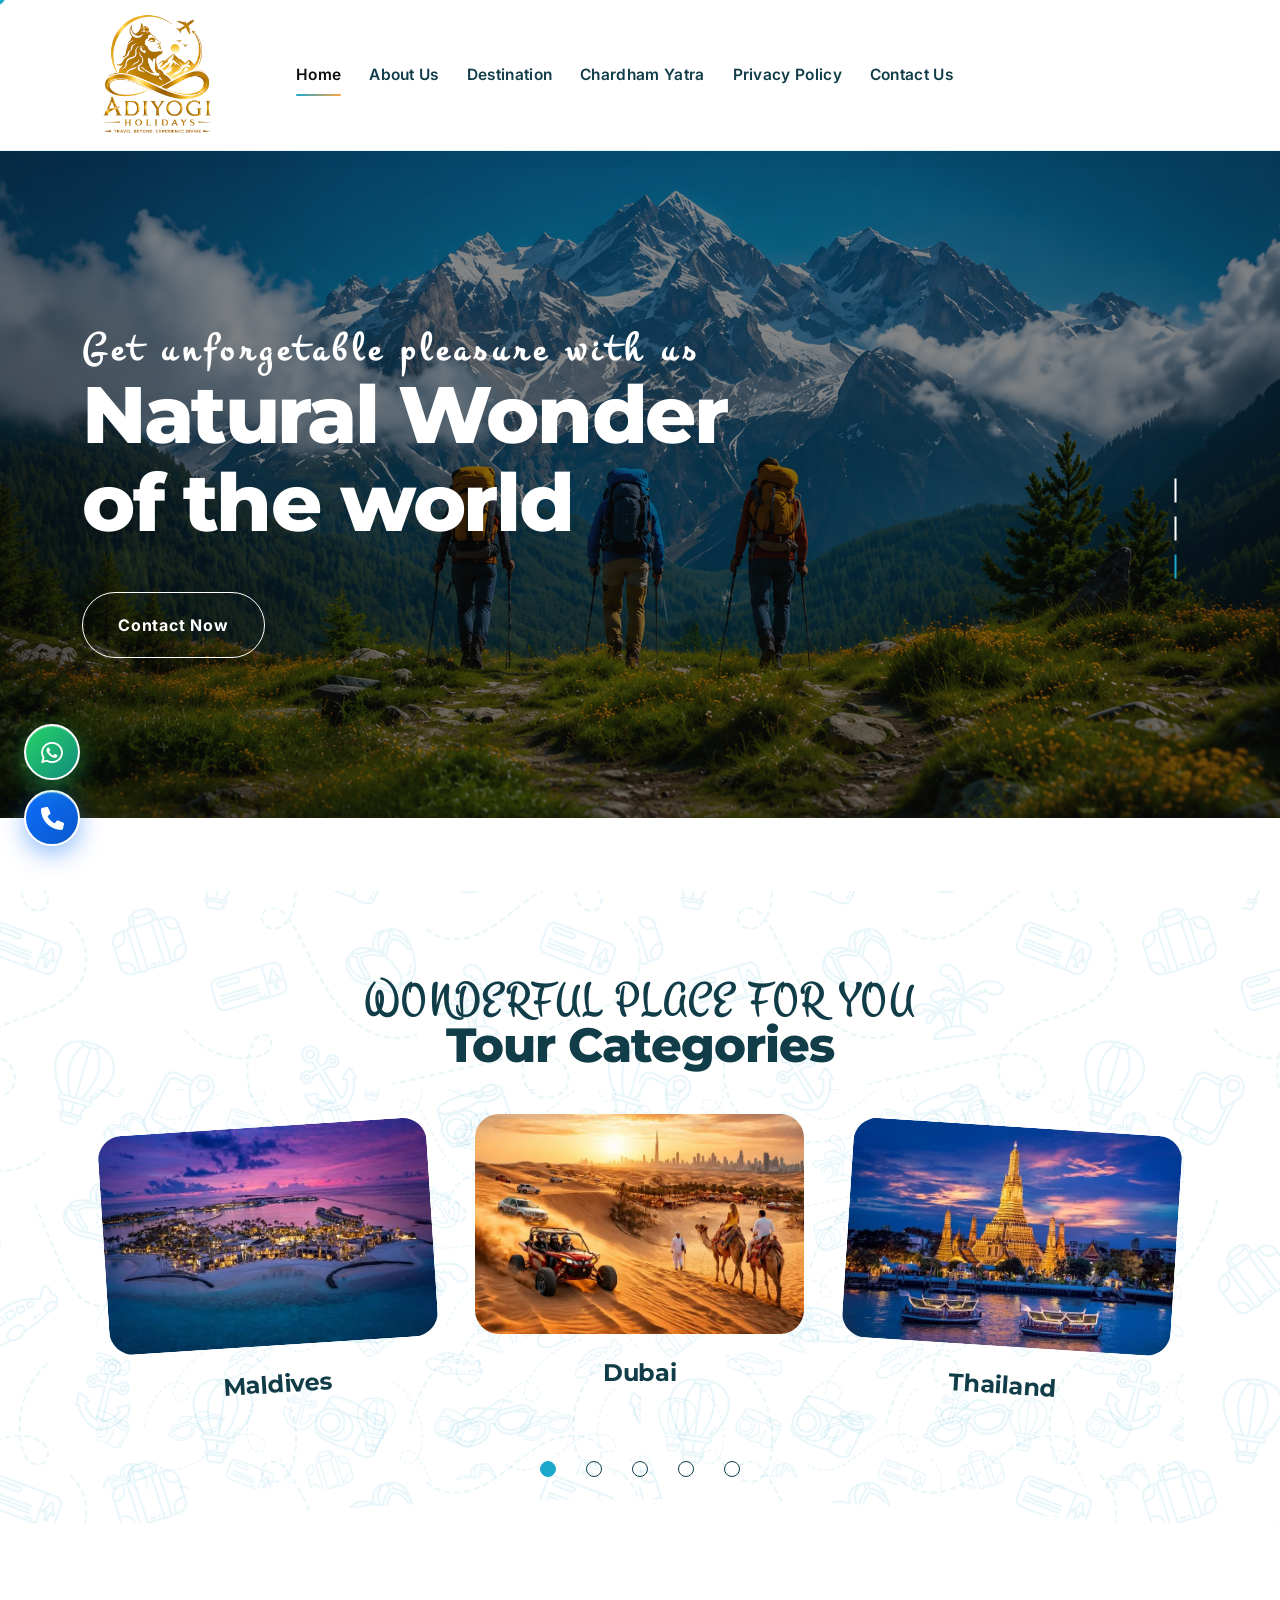
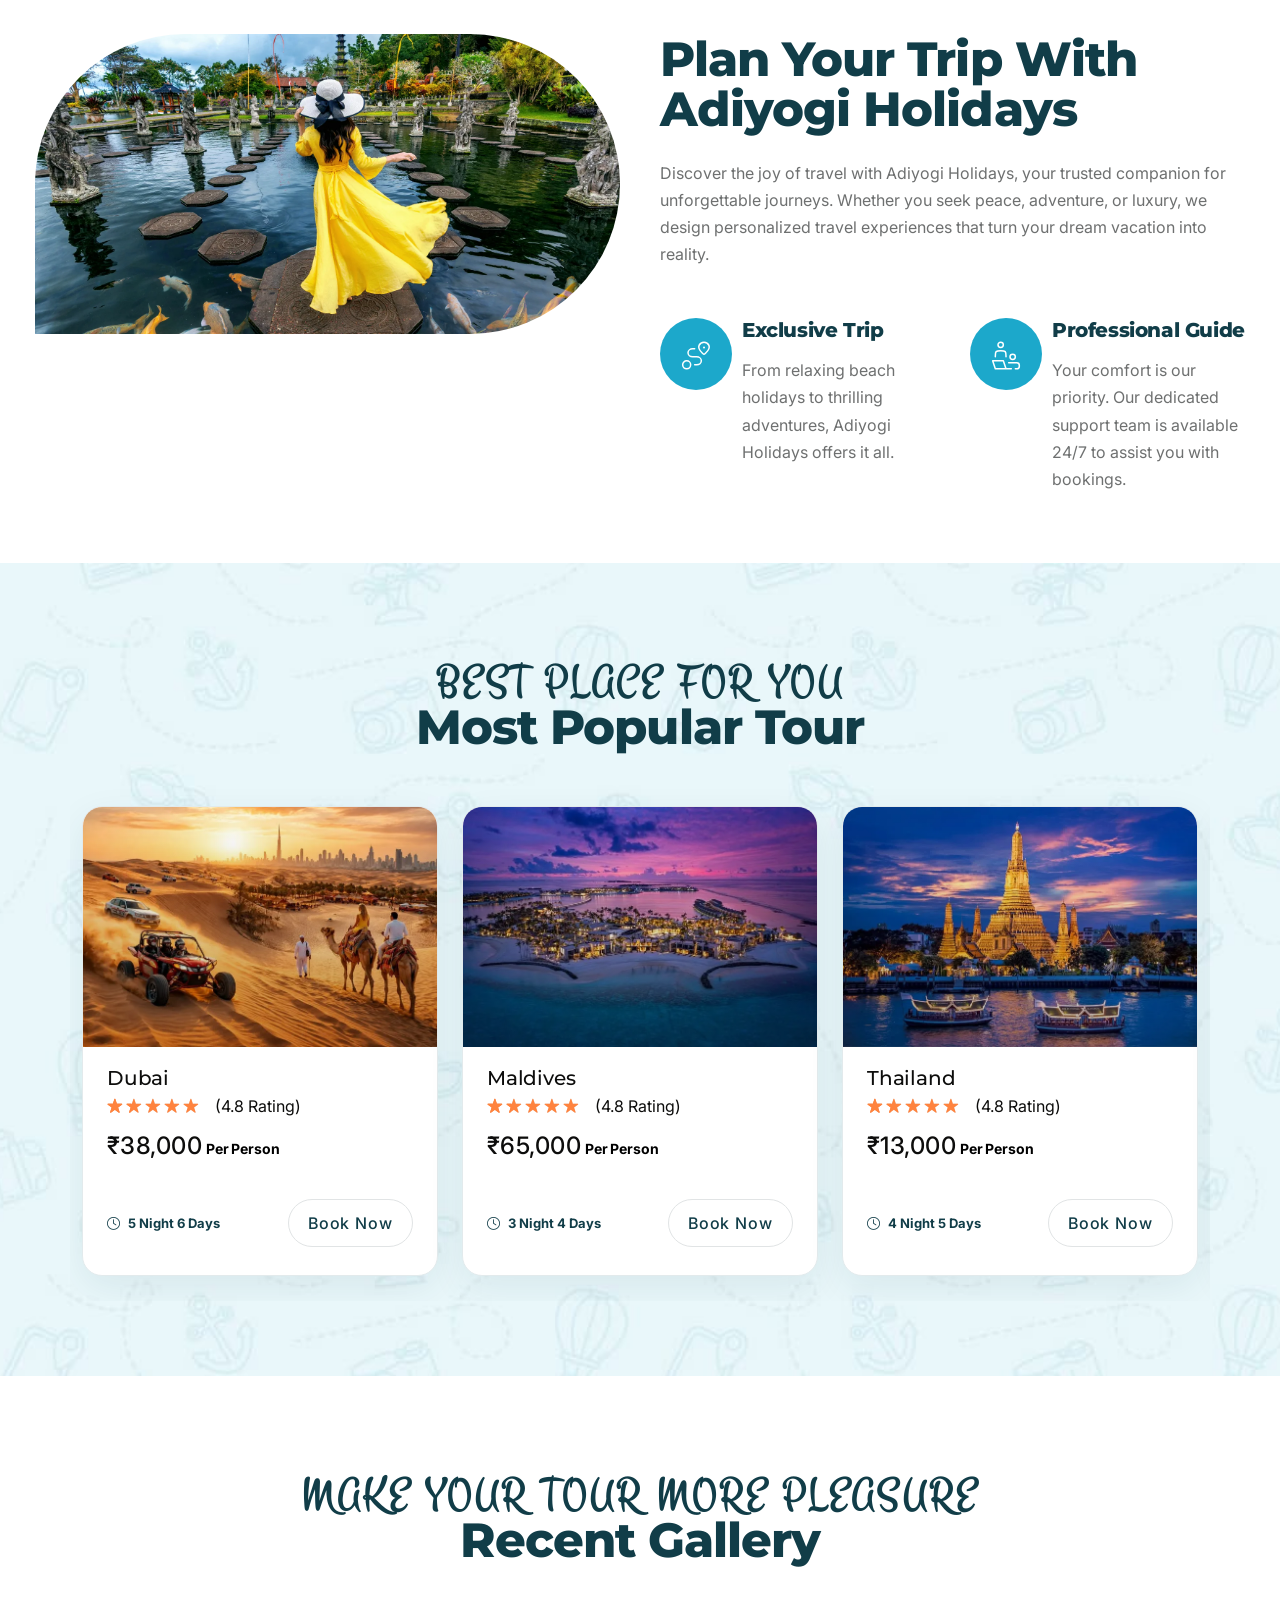
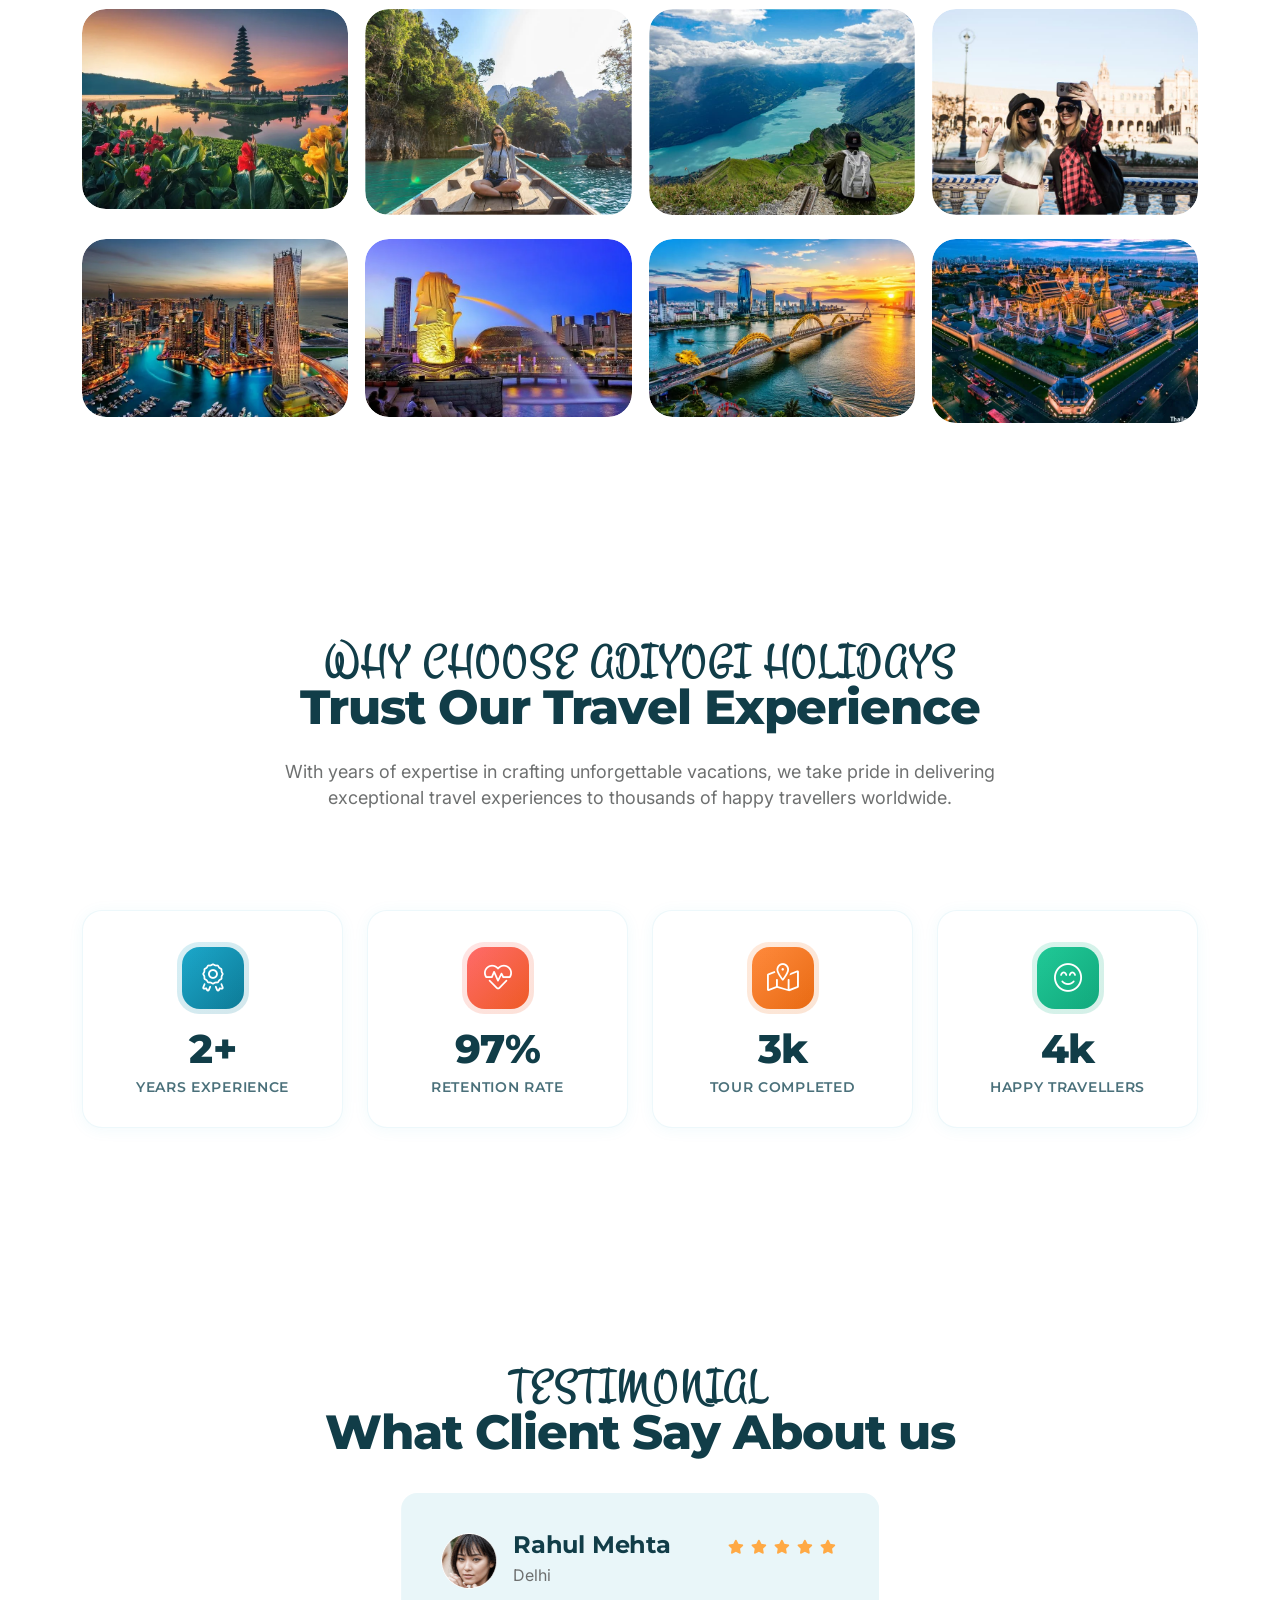
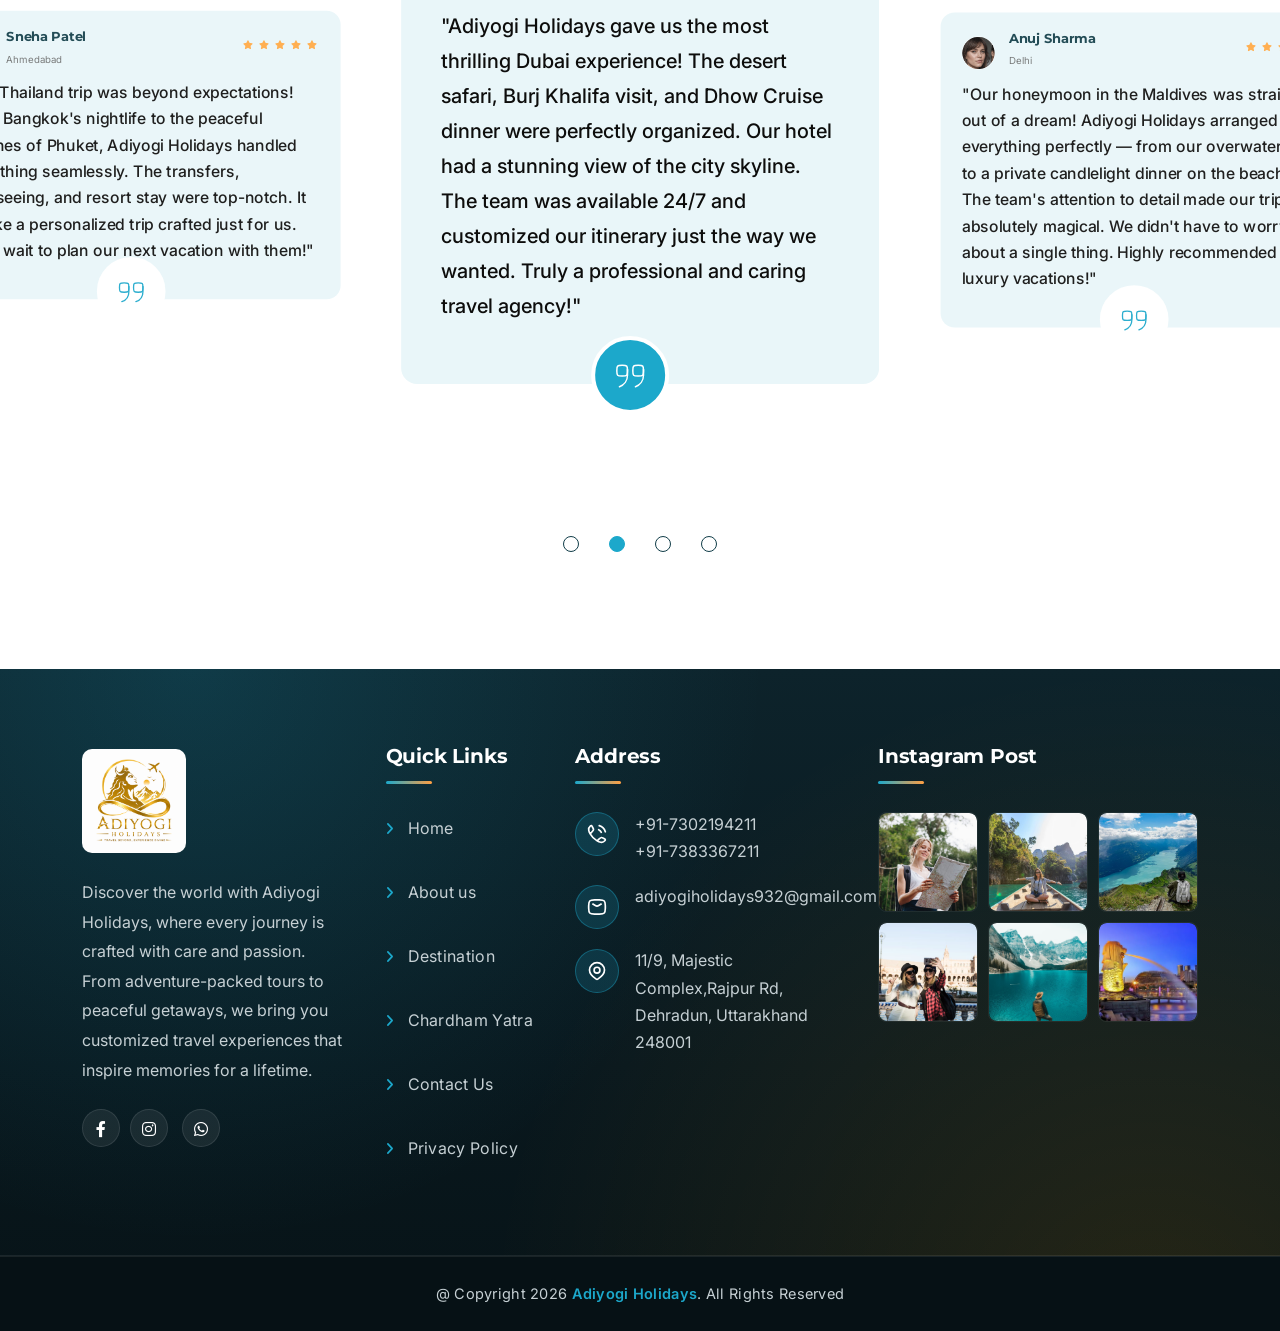
==== commit 2239ca5d: "do new changes" ====
--- a/index.html
+++ b/index.html
@@ -581,7 +581,7 @@
                     <img src="assets/img/icon/map3.svg" alt="" />
                   </div>
                 <div>
-                    <h4 class="sec-title">Exclusive Trip</h4>
+                    <h4 class="sec-title" style="font-size: 20px;">Exclusive Trip</h4>
                 <p>
                     From relaxing beach holidays to thrilling adventures,
                     Adiyogi Holidays offers it all.
@@ -594,7 +594,7 @@
                     <img src="assets/img/icon/guide.svg" alt="" />
                   </div>
                 <div>
-                    <h4 class="sec-title">Professional Guide</h4>
+                    <h4 class="sec-title" style="font-size: 20px;">Professional Guide</h4>
                 <p>
                     Your comfort is our priority. Our dedicated support team
                     is available 24/7 to assist you with bookings.
--- a/assets/css/style.css
+++ b/assets/css/style.css
@@ -21221,7 +21221,7 @@
     }
 
     .new-about-heading .sec-title {
-        font-size: 48px;
+        font-size: 18px;
     }
 
     .new-about-inner {
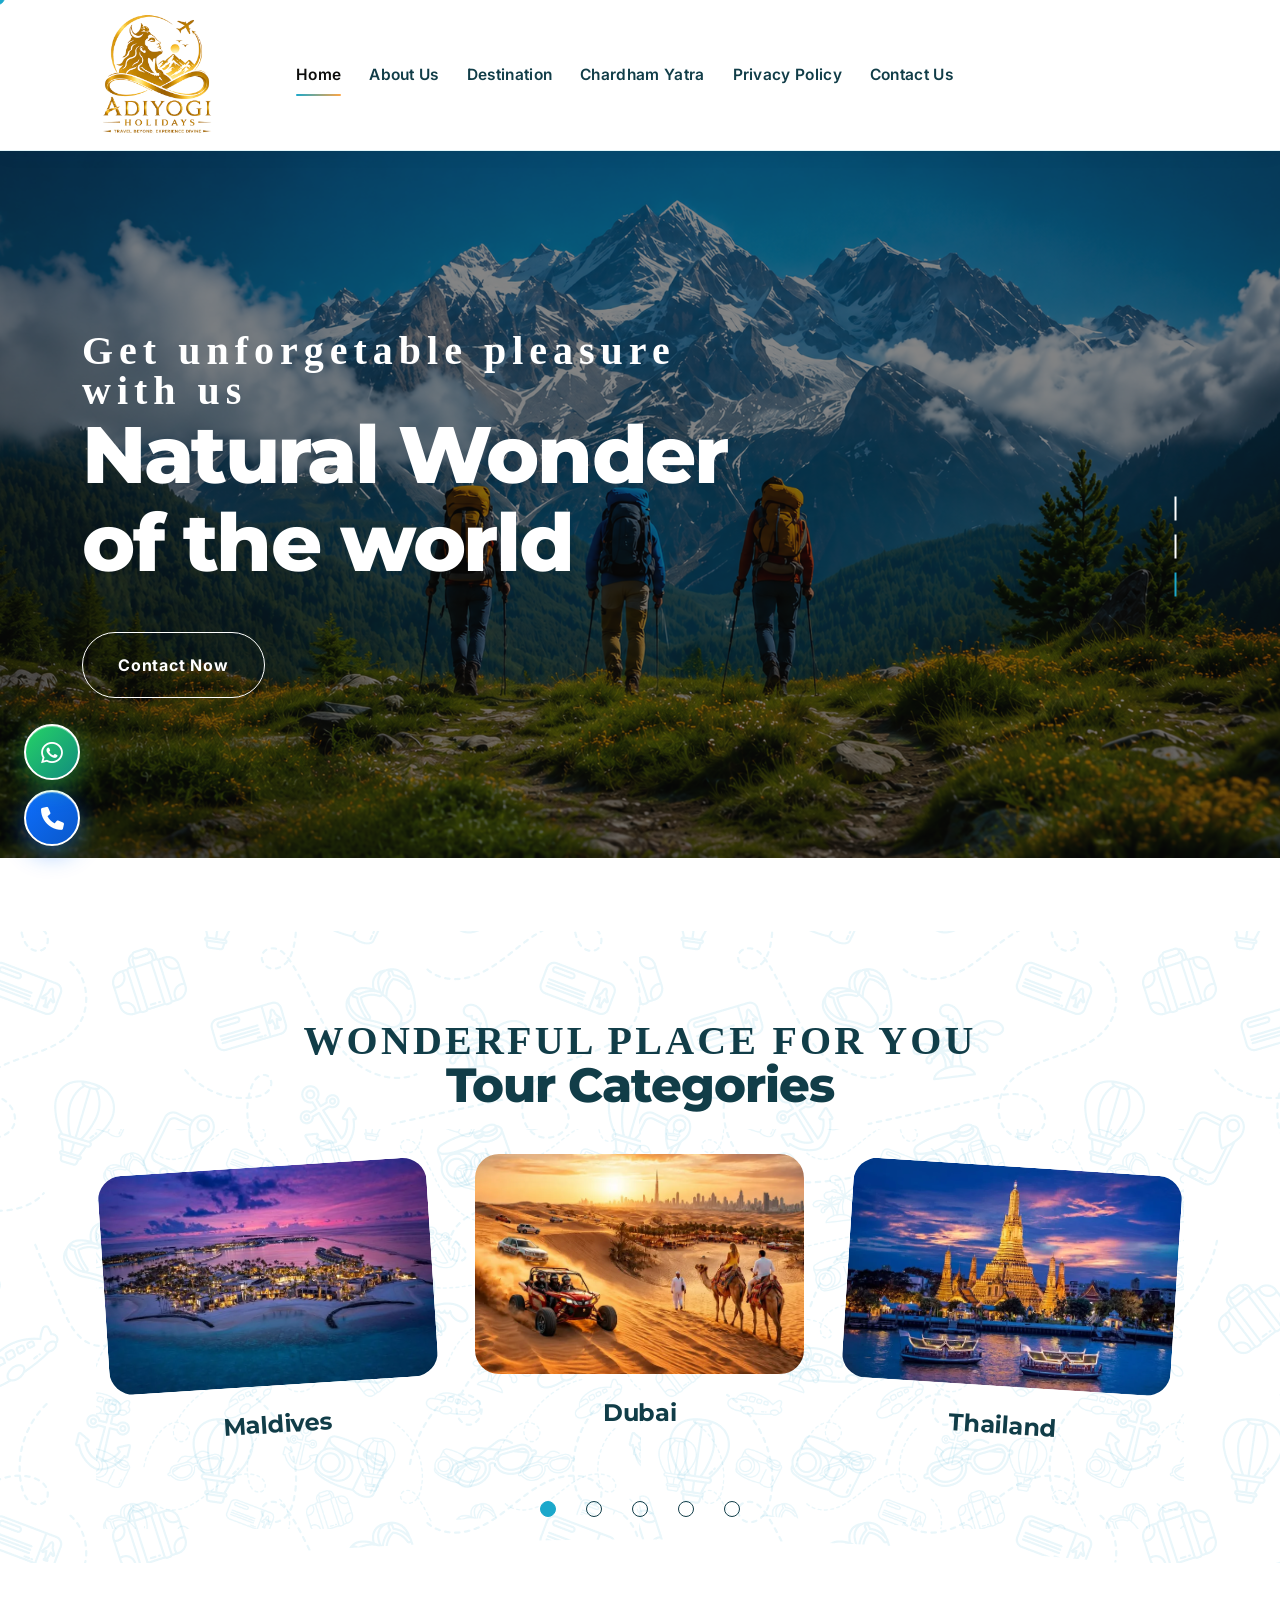
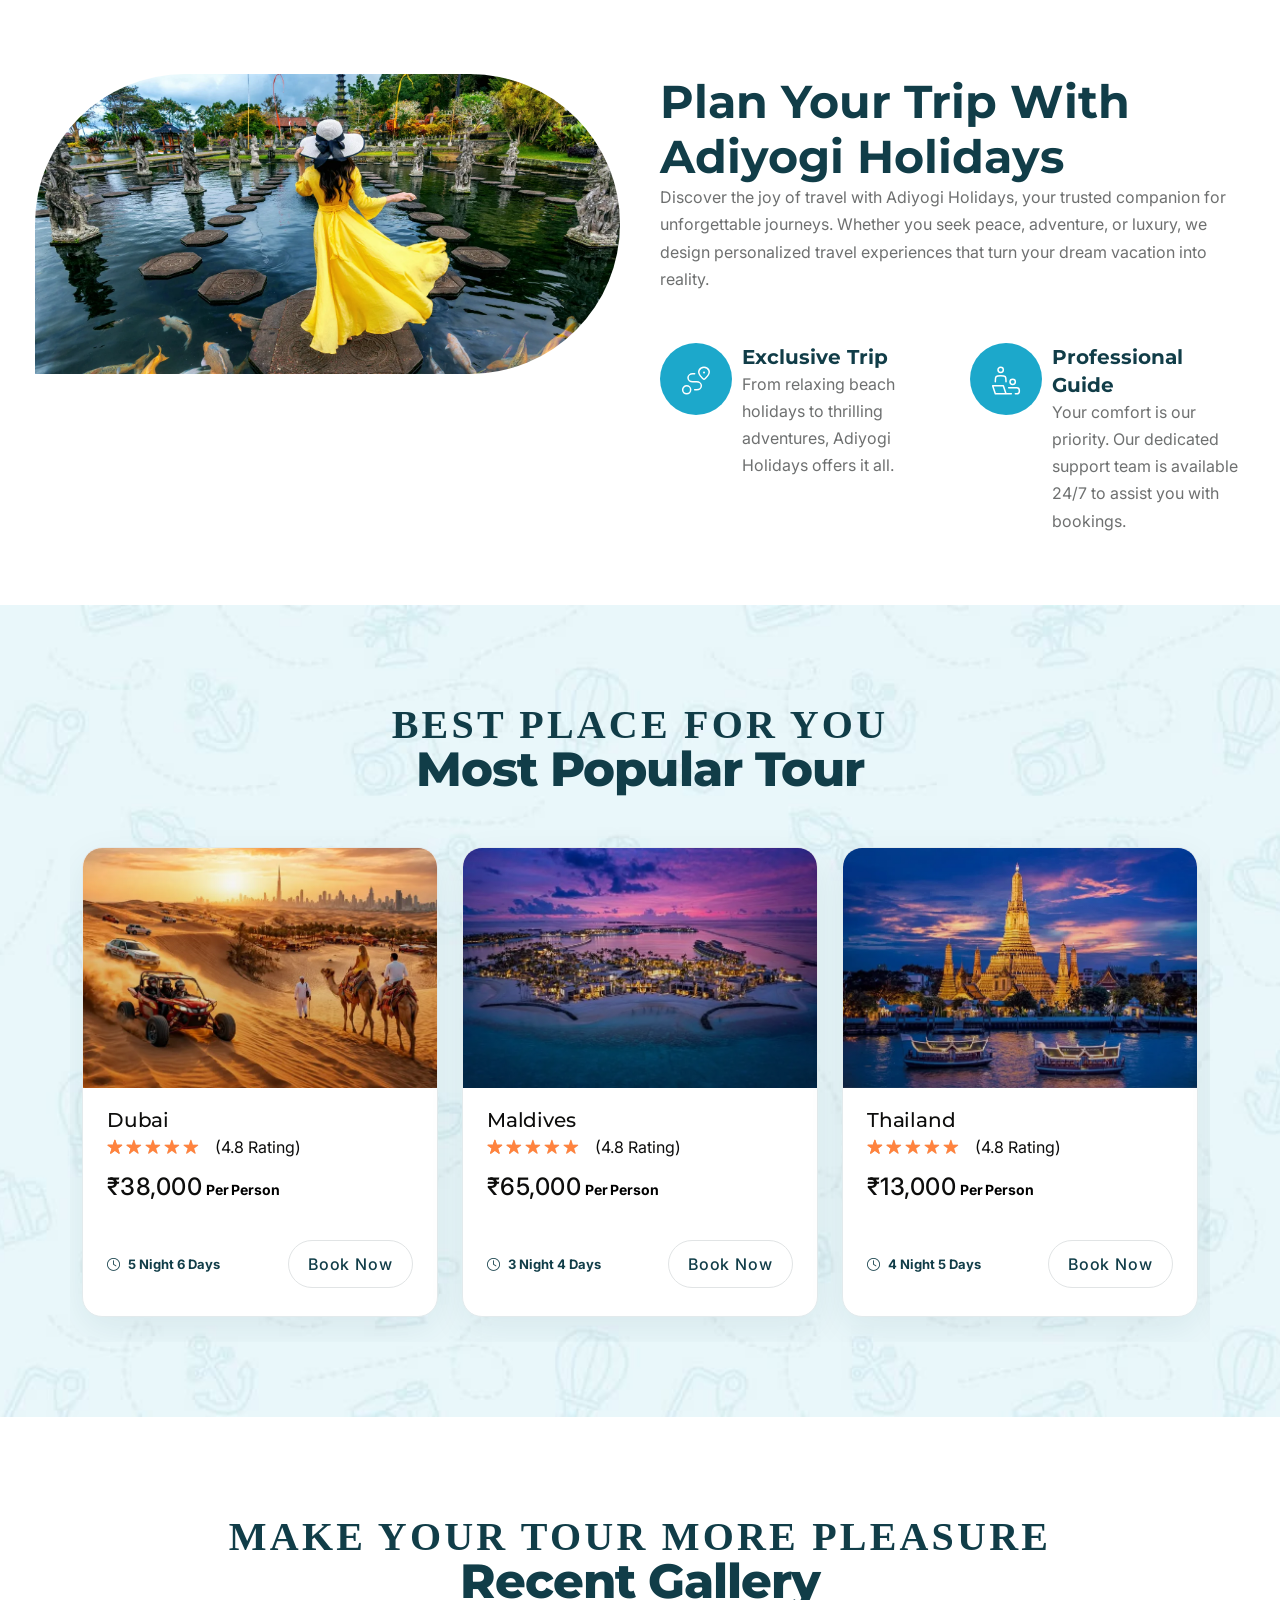
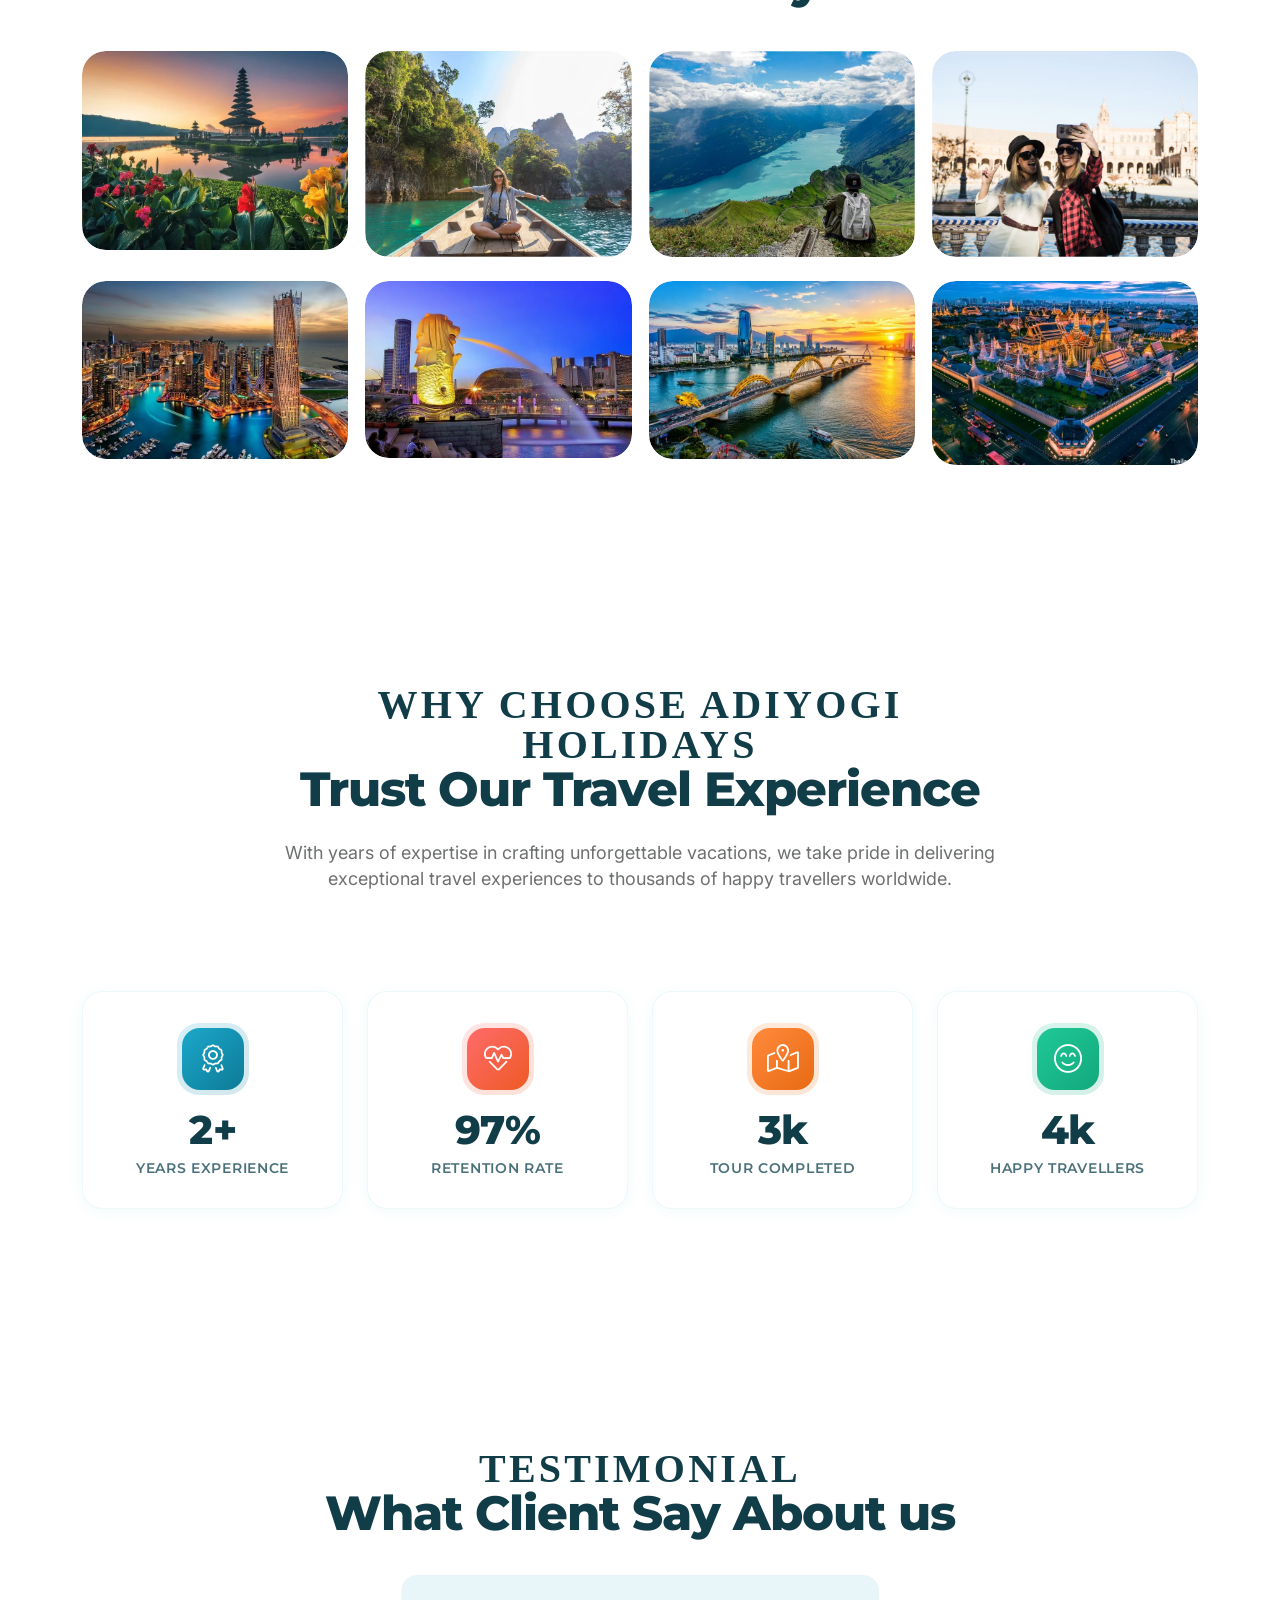
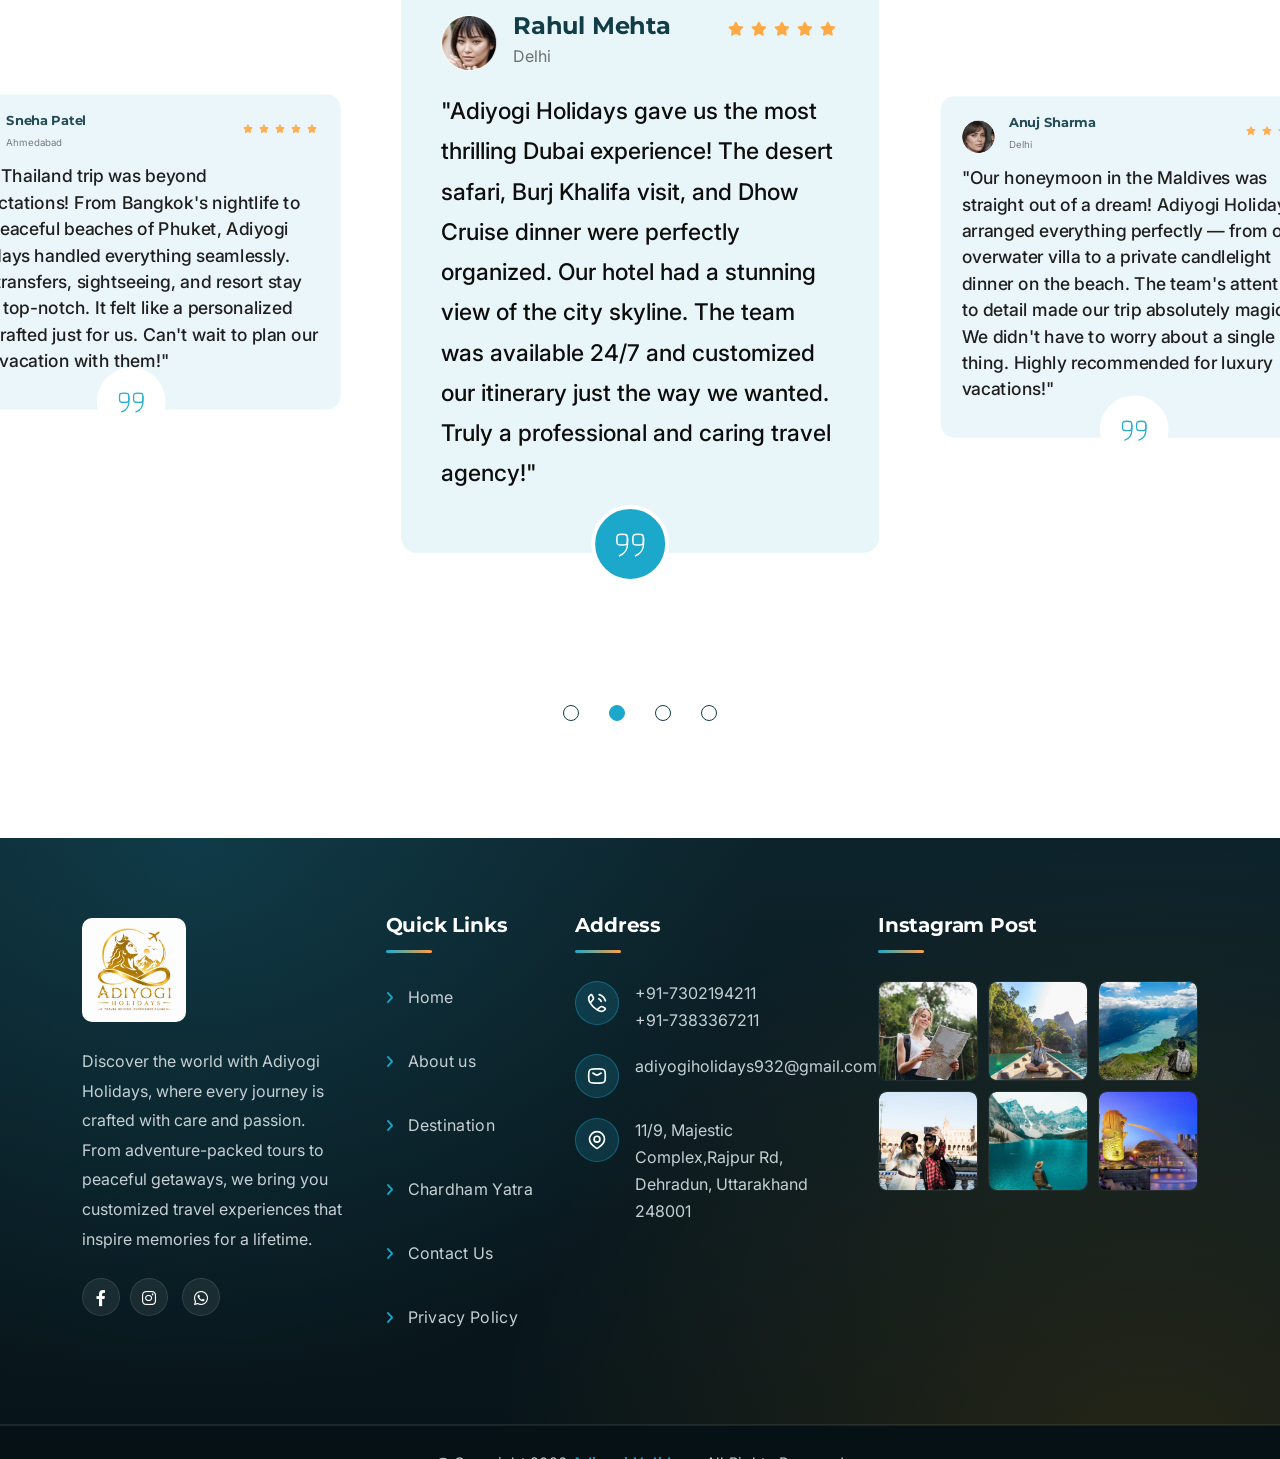
==== commit 57104c58: "fix font" ====
--- a/index.html
+++ b/index.html
@@ -561,7 +561,7 @@
     <div class="new-about-content">
 
         <div class="new-about-heading">
-            <h2 class="sec-title">
+            <h2 class="sec-title-h">
                 Plan Your Trip With Adiyogi Holidays
             </h2>
 
@@ -581,7 +581,7 @@
                     <img src="assets/img/icon/map3.svg" alt="" />
                   </div>
                 <div>
-                    <h4 class="sec-title" style="font-size: 20px;">Exclusive Trip</h4>
+                    <h4 class="sec-title1">Exclusive Trip</h4>
                 <p>
                     From relaxing beach holidays to thrilling adventures,
                     Adiyogi Holidays offers it all.
@@ -594,7 +594,7 @@
                     <img src="assets/img/icon/guide.svg" alt="" />
                   </div>
                 <div>
-                    <h4 class="sec-title" style="font-size: 20px;">Professional Guide</h4>
+                    <h4 class="sec-title1">Professional Guide</h4>
                 <p>
                     Your comfort is our priority. Our dedicated support team
                     is available 24/7 to assist you with bookings.
--- a/assets/css/style.css
+++ b/assets/css/style.css
@@ -1,40 +1,41 @@
 @use "sass:math";
 
 :root {
-    --theme-color: #1CA8CB;
-    --primary-color: #1CA8CB;
-    --title-color: #113D48;
-    --body-color: #6E7070;
-    --smoke-color: #E9F6F9;
-    --smoke-color2: #F3F4F6;
-    --black-color: #000000;
-    --black-color2: #0D0D0C;
-    --gray-color: #E1E4E5;
-    --white-color: #ffffff;
-    --light-color: #E1E4E5;
-    --yellow-color: #FFB539;
-    --success-color: #28a745;
-    --error-color: #dc3545;
-    --th-border-color: #E9EDF5;
-    --title-font: "Montserrat", sans-serif;
-    --body-font: "Inter", sans-serif;
-    --style-font: "Montez", cursive;
-    --icon-font: "Font Awesome 6 Pro";
-    --main-container: 1320px;
-    --container-gutters: 24px;
-    --section-space: 120px;
-    --section-space-mobile: 80px;
-    --section-title-space: 60px;
-    --ripple-ani-duration: 2s
+  --theme-color: #1ca8cb;
+  --primary-color: #1ca8cb;
+  --title-color: #113d48;
+  --body-color: #6e7070;
+  --smoke-color: #e9f6f9;
+  --smoke-color2: #f3f4f6;
+  --black-color: #000000;
+  --black-color2: #0d0d0c;
+  --gray-color: #e1e4e5;
+  --white-color: #ffffff;
+  --light-color: #e1e4e5;
+  --yellow-color: #ffb539;
+  --success-color: #28a745;
+  --error-color: #dc3545;
+  --th-border-color: #e9edf5;
+  --title-font: "Montserrat", sans-serif;
+  --body-font: "Inter", sans-serif;
+  /* --style-font: "Montez", cursive; */
+  --style-font: "Cinzel", serif;
+  --icon-font: "Font Awesome 6 Pro";
+  --main-container: 1320px;
+  --container-gutters: 24px;
+  --section-space: 120px;
+  --section-space-mobile: 80px;
+  --section-title-space: 60px;
+  --ripple-ani-duration: 2s;
 }
 
 html,
 body {
-    scroll-behavior: auto !important
-}
-
-.wp-button{
-  margin-top:14px;
+  scroll-behavior: auto !important;
+}
+
+.wp-button {
+  margin-top: 14px;
 }
 
 .floatw {
@@ -44,14 +45,16 @@
   bottom: 110px;
   left: 20px;
   border-radius: 50%;
-  background: #25D366;
+  background: #25d366;
   color: #fff;
   text-align: center;
   line-height: 42px;
   font-size: 19px;
   z-index: 999;
   box-shadow: 0 4px 14px rgba(37, 211, 102, 0.35);
-  transition: transform 0.25s ease, box-shadow 0.25s ease;
+  transition:
+    transform 0.25s ease,
+    box-shadow 0.25s ease;
   display: flex;
   align-items: center;
   justify-content: center;
@@ -80,7 +83,9 @@
   font-size: 17px;
   z-index: 999;
   box-shadow: 0 4px 14px rgba(13, 110, 253, 0.35);
-  transition: transform 0.25s ease, box-shadow 0.25s ease;
+  transition:
+    transform 0.25s ease,
+    box-shadow 0.25s ease;
   display: flex;
   align-items: center;
   justify-content: center;
@@ -127,17 +132,17 @@
 }
 
 body {
-    font-family: var(--body-font);
-    font-size: 16px;
-    font-weight: 400;
-    color: var(--body-color);
-    line-height: 26px;
-    -webkit-font-smoothing: antialiased
+  font-family: var(--body-font);
+  font-size: 16px;
+  font-weight: 400;
+  color: var(--body-color);
+  line-height: 26px;
+  -webkit-font-smoothing: antialiased;
 }
 
 iframe {
-    border: none;
-    width: 100%
+  border: none;
+  width: 100%;
 }
 
 .slick-slide:focus,
@@ -158,59 +163,59 @@
 textarea:active,
 textarea.nice-select.open,
 .currency-menu textarea.nice-select.open {
-    outline: none
+  outline: none;
 }
 
 input:focus {
-    outline: none;
-    box-shadow: none
+  outline: none;
+  box-shadow: none;
 }
 
 img:not([draggable]),
 embed,
 object,
 video {
-    max-width: 100%;
-    height: auto
+  max-width: 100%;
+  height: auto;
 }
 
 ul {
-    list-style-type: disc
+  list-style-type: disc;
 }
 
 ol {
-    list-style-type: decimal
+  list-style-type: decimal;
 }
 
 table {
-    margin: 0 0 1.5em;
-    width: 100%;
-    border-collapse: collapse;
-    border-spacing: 0;
-    border: 1px solid var(--th-border-color)
+  margin: 0 0 1.5em;
+  width: 100%;
+  border-collapse: collapse;
+  border-spacing: 0;
+  border: 1px solid var(--th-border-color);
 }
 
 th {
-    font-weight: 700;
-    color: var(--title-color)
+  font-weight: 700;
+  color: var(--title-color);
 }
 
 td,
 th {
-    border: 1px solid var(--th-border-color);
-    padding: 9px 12px
+  border: 1px solid var(--th-border-color);
+  padding: 9px 12px;
 }
 
 a {
-    color: var(--theme-color);
-    text-decoration: none;
-    outline: 0;
-    -webkit-transition: all ease 0.4s;
-    transition: all ease 0.4s
+  color: var(--theme-color);
+  text-decoration: none;
+  outline: 0;
+  -webkit-transition: all ease 0.4s;
+  transition: all ease 0.4s;
 }
 
 a:hover {
-    color: var(--title-color)
+  color: var(--title-color);
 }
 
 a:active,
@@ -219,46 +224,46 @@
 a:focus,
 a:hover,
 a:visited {
-    text-decoration: none;
-    outline: 0
+  text-decoration: none;
+  outline: 0;
 }
 
 button {
-    -webkit-transition: all ease 0.4s;
-    transition: all ease 0.4s
+  -webkit-transition: all ease 0.4s;
+  transition: all ease 0.4s;
 }
 
 img {
-    border: none;
-    max-width: 100%
+  border: none;
+  max-width: 100%;
 }
 
 ins {
-    text-decoration: none
+  text-decoration: none;
 }
 
 pre {
-    font-family: var(--body-font);
-    background: #f5f5f5;
-    color: #666;
-    font-size: 14px;
-    margin: 20px 0;
-    overflow: auto;
-    padding: 20px;
-    white-space: pre-wrap;
-    word-wrap: break-word
+  font-family: var(--body-font);
+  background: #f5f5f5;
+  color: #666;
+  font-size: 14px;
+  margin: 20px 0;
+  overflow: auto;
+  padding: 20px;
+  white-space: pre-wrap;
+  word-wrap: break-word;
 }
 
 span.ajax-loader:empty,
 p:empty {
-    display: none
+  display: none;
 }
 
 p {
-    font-family: var(--body-font);
-    margin: 0 0 18px 0;
-    color: var(--body-color);
-    line-height: 1.75
+  font-family: var(--body-font);
+  margin: 0 0 18px 0;
+  color: var(--body-color);
+  line-height: 1.75;
 }
 
 h1 a,
@@ -269,10 +274,10 @@
 h6 a,
 p a,
 span a {
-    font-size: inherit;
-    font-family: inherit;
-    font-weight: inherit;
-    line-height: inherit
+  font-size: inherit;
+  /* font-family: inherit; */
+  font-weight: inherit;
+  line-height: inherit;
 }
 
 .h1,
@@ -287,924 +292,918 @@
 h5,
 .h6,
 h6 {
-    font-family: var(--title-font);
-    color: var(--title-color);
-    text-transform: none;
-    font-weight: 700;
-    line-height: 1.4;
-    margin: 0 0 15px 0
+  font-family: var(--title-font);
+  color: var(--title-color);
+  text-transform: none;
+  font-weight: 700;
+  line-height: 1.4;
+  margin: 0 0 15px 0;
 }
 
 .h1,
 h1 {
-    font-size: 80px;
-    line-height: 1.18
+  font-size: 80px;
+  line-height: 1.18;
 }
 
 .h2,
 h2 {
-    font-size: 48px;
-    line-height: 1.327
+  font-size: 48px;
+  line-height: 1.327;
 }
 
 .h3,
 h3 {
-    font-size: 32px;
-    line-height: 1.278
+  font-size: 32px;
+  line-height: 1.278;
 }
 
 .h4,
 h4 {
-    font-size: 30px;
-    line-height: 1.333
+  font-size: 30px;
+  line-height: 1.333;
 }
 
 .h5,
 h5 {
-    font-size: 24px;
-    line-height: 1.417
+  font-size: 24px;
+  line-height: 1.417;
 }
 
 .h6,
 h6 {
+  font-size: 20px;
+  line-height: 1.5;
+}
+
+@media (max-width: 1199px) {
+  .h1,
+  h1 {
+    font-size: 54px;
+    line-height: 1.3;
+  }
+
+  .h2,
+  h2 {
+    font-size: 36px;
+    line-height: 1.3;
+  }
+
+  .h3,
+  h3 {
+    font-size: 30px;
+  }
+
+  .h4,
+  h4 {
+    font-size: 24px;
+  }
+
+  .h5,
+  h5 {
     font-size: 20px;
-    line-height: 1.5
-}
-
-@media (max-width: 1199px) {
-
-    .h1,
-    h1 {
-        font-size: 54px;
-        line-height: 1.3
-    }
-
-    .h2,
-    h2 {
-        font-size: 36px;
-        line-height: 1.3
-    }
-
-    .h3,
-    h3 {
-        font-size: 30px
-    }
-
-    .h4,
-    h4 {
-        font-size: 24px
-    }
-
-    .h5,
-    h5 {
-        font-size: 20px
-    }
-
-    .h6,
-    h6 {
-        font-size: 16px
-    }
+  }
+
+  .h6,
+  h6 {
+    font-size: 16px;
+  }
 }
 
 @media (max-width: 767px) {
-
-    .h1,
-    h1 {
-        font-size: 40px
-    }
-
-    .h2,
-    h2 {
-        font-size: 34px;
-        line-height: 1.3
-    }
-
-    .h3,
-    h3 {
-        font-size: 26px
-    }
-
-    .h4,
-    h4 {
-        font-size: 22px
-    }
-
-    .h5,
-    h5 {
-        font-size: 18px
-    }
-
-    .h6,
-    h6 {
-        font-size: 16px
-    }
+  .h1,
+  h1 {
+    font-size: 40px;
+  }
+
+  .h2,
+  h2 {
+    font-size: 34px;
+    line-height: 1.3;
+  }
+
+  .h3,
+  h3 {
+    font-size: 26px;
+  }
+
+  .h4,
+  h4 {
+    font-size: 22px;
+  }
+
+  .h5,
+  h5 {
+    font-size: 18px;
+  }
+
+  .h6,
+  h6 {
+    font-size: 16px;
+  }
 }
 
 @media (max-width: 575px) {
-
-    .h1,
-    h1 {
-        font-size: 34px;
-        line-height: 1.35
-    }
-
-    .h2,
-    h2 {
-        font-size: 28px
-    }
+  .h1,
+  h1 {
+    font-size: 34px;
+    line-height: 1.35;
+  }
+
+  .h2,
+  h2 {
+    font-size: 28px;
+  }
 }
 
 @media (max-width: 375px) {
-
-    .h1,
-    h1 {
-        font-size: 32px
-    }
+  .h1,
+  h1 {
+    font-size: 32px;
+  }
 }
 
 p.has-drop-cap {
-    margin-bottom: 20px
+  margin-bottom: 20px;
 }
 
 .page--item p:last-child .alignright {
-    clear: right
+  clear: right;
 }
 
 .blog-title,
 .pagi-title,
 .breadcumb-title {
-    word-break: break-word
+  word-break: break-word;
 }
 
 .blocks-gallery-caption,
 .wp-block-embed figcaption,
 .wp-block-image figcaption {
-    color: var(--body-color)
+  color: var(--body-color);
 }
 
 .bypostauthor,
 .gallery-caption {
-    display: block
+  display: block;
 }
 
 .page-links,
 .clearfix {
-    clear: both
+  clear: both;
 }
 
 .page--item {
-    margin-bottom: 30px
+  margin-bottom: 30px;
 }
 
 .page--item p {
-    line-height: 1.8
+  line-height: 1.8;
 }
 
 .content-none-search {
-    margin-top: 30px
+  margin-top: 30px;
 }
 
 .wp-block-button.aligncenter {
-    text-align: center
+  text-align: center;
 }
 
 .alignleft {
-    display: inline;
-    float: left;
-    margin-bottom: 10px;
-    margin-right: 1.5em
+  display: inline;
+  float: left;
+  margin-bottom: 10px;
+  margin-right: 1.5em;
 }
 
 .alignright {
-    display: inline;
-    float: right;
-    margin-bottom: 10px;
-    margin-left: 1.5em;
-    margin-right: 1em
+  display: inline;
+  float: right;
+  margin-bottom: 10px;
+  margin-left: 1.5em;
+  margin-right: 1em;
 }
 
 .aligncenter {
-    clear: both;
-    display: block;
-    margin-left: auto;
-    margin-right: auto;
-    max-width: 100%
+  clear: both;
+  display: block;
+  margin-left: auto;
+  margin-right: auto;
+  max-width: 100%;
 }
 
 .gallery {
-    margin-bottom: 1.5em;
-    width: 100%
+  margin-bottom: 1.5em;
+  width: 100%;
 }
 
 .gallery-item {
-    display: inline-block;
-    text-align: center;
-    vertical-align: top;
-    width: 100%;
-    padding: 0 5px
+  display: inline-block;
+  text-align: center;
+  vertical-align: top;
+  width: 100%;
+  padding: 0 5px;
 }
 
 .wp-block-columns {
-    margin-bottom: 1em
+  margin-bottom: 1em;
 }
 
 figure.gallery-item {
-    margin-bottom: 10px;
-    display: inline-block
+  margin-bottom: 10px;
+  display: inline-block;
 }
 
 figure.wp-block-gallery {
-    margin-bottom: 14px
+  margin-bottom: 14px;
 }
 
 .gallery-columns-2 .gallery-item {
-    max-width: 50%
+  max-width: 50%;
 }
 
 .gallery-columns-3 .gallery-item {
-    max-width: 33.33%
+  max-width: 33.33%;
 }
 
 .gallery-columns-4 .gallery-item {
-    max-width: 25%
+  max-width: 25%;
 }
 
 .gallery-columns-5 .gallery-item {
-    max-width: 20%
+  max-width: 20%;
 }
 
 .gallery-columns-6 .gallery-item {
-    max-width: 16.66%
+  max-width: 16.66%;
 }
 
 .gallery-columns-7 .gallery-item {
-    max-width: 14.28%
+  max-width: 14.28%;
 }
 
 .gallery-columns-8 .gallery-item {
-    max-width: 12.5%
+  max-width: 12.5%;
 }
 
 .gallery-columns-9 .gallery-item {
-    max-width: 11.11%
+  max-width: 11.11%;
 }
 
 .gallery-caption {
-    display: block;
-    font-size: 12px;
-    color: var(--body-color);
-    line-height: 1.5;
-    padding: 0.5em 0
+  display: block;
+  font-size: 12px;
+  color: var(--body-color);
+  line-height: 1.5;
+  padding: 0.5em 0;
 }
 
 .wp-block-cover p:not(.has-text-color),
 .wp-block-cover-image-text,
 .wp-block-cover-text {
-    color: var(--white-color)
+  color: var(--white-color);
 }
 
 .wp-block-cover {
-    margin-bottom: 15px
+  margin-bottom: 15px;
 }
 
 .wp-caption-text {
-    text-align: center
+  text-align: center;
 }
 
 .wp-caption {
-    margin-bottom: 1.5em;
-    max-width: 100%
+  margin-bottom: 1.5em;
+  max-width: 100%;
 }
 
 .wp-caption .wp-caption-text {
-    margin: 0.5em 0;
-    font-size: 14px
+  margin: 0.5em 0;
+  font-size: 14px;
 }
 
 .wp-block-media-text,
 .wp-block-media-text.alignwide,
 figure.wp-block-gallery {
-    margin-bottom: 30px
+  margin-bottom: 30px;
 }
 
 .wp-block-media-text.alignwide {
-    background-color: var(--smoke-color)
+  background-color: var(--smoke-color);
 }
 
 .editor-styles-wrapper .has-large-font-size,
 .has-large-font-size {
-    line-height: 1.4
+  line-height: 1.4;
 }
 
 .wp-block-latest-comments a {
-    color: inherit
+  color: inherit;
 }
 
 .wp-block-button {
-    margin-bottom: 10px
+  margin-bottom: 10px;
 }
 
 .wp-block-button:last-child {
-    margin-bottom: 0
+  margin-bottom: 0;
 }
 
 .wp-block-button .wp-block-button__link {
-    color: #fff
+  color: #fff;
 }
 
 .wp-block-button .wp-block-button__link:hover {
-    color: #fff;
-    background-color: var(--theme-color)
+  color: #fff;
+  background-color: var(--theme-color);
 }
 
 .wp-block-button.is-style-outline .wp-block-button__link {
-    background-color: transparent;
-    border-color: var(--title-color);
-    color: var(--title-color)
+  background-color: transparent;
+  border-color: var(--title-color);
+  color: var(--title-color);
 }
 
 .wp-block-button.is-style-outline .wp-block-button__link:hover {
-    color: #fff;
-    background-color: var(--theme-color);
-    border-color: var(--theme-color)
+  color: #fff;
+  background-color: var(--theme-color);
+  border-color: var(--theme-color);
 }
 
 .wp-block-button.is-style-squared .wp-block-button__link {
-    border-radius: 0
+  border-radius: 0;
 }
 
 ol.wp-block-latest-comments li {
-    margin: 15px 0
+  margin: 15px 0;
 }
 
 ul.wp-block-latest-posts {
-    padding: 0;
-    margin: 0;
-    margin-bottom: 15px
+  padding: 0;
+  margin: 0;
+  margin-bottom: 15px;
 }
 
 ul.wp-block-latest-posts a {
-    color: inherit
+  color: inherit;
 }
 
 ul.wp-block-latest-posts a:hover {
-    color: var(--theme-color)
+  color: var(--theme-color);
 }
 
 ul.wp-block-latest-posts li {
-    margin: 15px 0
+  margin: 15px 0;
 }
 
 .wp-block-search__inside-wrapper {
-    position: relative
+  position: relative;
 }
 
 .wp-block-search {
-    display: -webkit-box;
-    display: -webkit-flex;
-    display: -ms-flexbox;
-    display: flex;
+  display: -webkit-box;
+  display: -webkit-flex;
+  display: -ms-flexbox;
+  display: flex;
+  -webkit-flex-wrap: wrap;
+  -ms-flex-wrap: wrap;
+  flex-wrap: wrap;
+  margin-bottom: 30px;
+}
+
+.wp-block-search .wp-block-search__input {
+  width: 100%;
+  max-width: 100%;
+  border: 1px solid transparent;
+  padding-left: 25px;
+  border: 1px solid transparent;
+  border-radius: 30px;
+}
+
+.wp-block-search .wp-block-search__input:focus {
+  border-color: var(--theme-color);
+}
+
+.wp-block-search .wp-block-search__button {
+  margin: 0;
+  min-width: 110px;
+  height: 100%;
+  border: none;
+  color: #fff;
+  background-color: var(--theme-color);
+  border-radius: 30px;
+  position: absolute;
+  top: 0px;
+  right: 0px;
+}
+
+.wp-block-search .wp-block-search__button.has-icon {
+  min-width: 56px;
+}
+
+.wp-block-search .wp-block-search__button:hover {
+  background-color: var(--title-color);
+}
+
+.wp-block-search.wp-block-search__button-inside
+  .wp-block-search__inside-wrapper {
+  padding: 0;
+  border: none;
+}
+
+.wp-block-search.wp-block-search__button-inside
+  .wp-block-search__inside-wrapper
+  .wp-block-search__input {
+  padding: 0 8px 0 25px;
+}
+
+ul.wp-block-rss a {
+  color: inherit;
+}
+
+.wp-block-group.has-background {
+  padding: 15px 15px 1px;
+  margin-bottom: 30px;
+}
+
+.wp-block-table td,
+.wp-block-table th {
+  border-color: rgba(0, 0, 0, 0.1);
+}
+
+.wp-block-table.is-style-stripes {
+  border: 1px solid rgba(0, 0, 0, 0.1);
+  margin-bottom: 30px;
+}
+
+.wp-block-table.is-style-stripes {
+  border: 0;
+  margin-bottom: 30px;
+  border-bottom: 0;
+}
+
+.wp-block-table.is-style-stripes th,
+.wp-block-table.is-style-stripes td {
+  border-color: var(--th-border-color);
+}
+
+.logged-in .sticky-wrapper.sticky,
+.logged-in .preloader .th-btn {
+  top: 32px;
+  z-index: 9999;
+}
+
+@media (max-width: 782px) {
+  .logged-in .sticky-wrapper.sticky,
+  .logged-in .preloader .th-btn {
+    top: 46px;
+  }
+}
+
+@media (max-width: 600px) {
+  .logged-in .sticky-wrapper.sticky,
+  .logged-in .preloader .th-btn {
+    top: 0;
+  }
+}
+
+.post-password-form {
+  margin-bottom: 30px;
+  margin-top: 20px;
+}
+
+.post-password-form p {
+  display: -webkit-box;
+  display: -webkit-flex;
+  display: -ms-flexbox;
+  display: flex;
+  position: relative;
+  gap: 15px;
+}
+
+@media (max-width: 575px) {
+  .post-password-form p {
     -webkit-flex-wrap: wrap;
     -ms-flex-wrap: wrap;
     flex-wrap: wrap;
-    margin-bottom: 30px
-}
-
-.wp-block-search .wp-block-search__input {
-    width: 100%;
-    max-width: 100%;
-    border: 1px solid transparent;
-    padding-left: 25px;
-    border: 1px solid transparent;
-    border-radius: 30px
-}
-
-.wp-block-search .wp-block-search__input:focus {
-    border-color: var(--theme-color)
-}
-
-.wp-block-search .wp-block-search__button {
-    margin: 0;
-    min-width: 110px;
-    height: 100%;
-    border: none;
-    color: #fff;
-    background-color: var(--theme-color);
-    border-radius: 30px;
-    position: absolute;
-    top: 0px;
-    right: 0px
-}
-
-.wp-block-search .wp-block-search__button.has-icon {
-    min-width: 56px
-}
-
-.wp-block-search .wp-block-search__button:hover {
-    background-color: var(--title-color)
-}
-
-.wp-block-search.wp-block-search__button-inside .wp-block-search__inside-wrapper {
-    padding: 0;
-    border: none
-}
-
-.wp-block-search.wp-block-search__button-inside .wp-block-search__inside-wrapper .wp-block-search__input {
-    padding: 0 8px 0 25px
-}
-
-ul.wp-block-rss a {
-    color: inherit
-}
-
-.wp-block-group.has-background {
-    padding: 15px 15px 1px;
-    margin-bottom: 30px
-}
-
-.wp-block-table td,
-.wp-block-table th {
-    border-color: rgba(0, 0, 0, 0.1)
-}
-
-.wp-block-table.is-style-stripes {
-    border: 1px solid rgba(0, 0, 0, 0.1);
-    margin-bottom: 30px
-}
-
-.wp-block-table.is-style-stripes {
-    border: 0;
-    margin-bottom: 30px;
-    border-bottom: 0
-}
-
-.wp-block-table.is-style-stripes th,
-.wp-block-table.is-style-stripes td {
-    border-color: var(--th-border-color)
-}
-
-.logged-in .sticky-wrapper.sticky,
-.logged-in .preloader .th-btn {
-    top: 32px;
-    z-index: 9999
-}
-
-@media (max-width: 782px) {
-
-    .logged-in .sticky-wrapper.sticky,
-    .logged-in .preloader .th-btn {
-        top: 46px
-    }
-}
-
-@media (max-width: 600px) {
-
-    .logged-in .sticky-wrapper.sticky,
-    .logged-in .preloader .th-btn {
-        top: 0
-    }
-}
-
-.post-password-form {
-    margin-bottom: 30px;
-    margin-top: 20px
-}
-
-.post-password-form p {
-    display: -webkit-box;
-    display: -webkit-flex;
-    display: -ms-flexbox;
-    display: flex;
-    position: relative;
-    gap: 15px
+  }
+}
+
+.post-password-form label {
+  display: -webkit-box;
+  display: -webkit-flex;
+  display: -ms-flexbox;
+  display: flex;
+  -webkit-box-align: center;
+  -webkit-align-items: center;
+  -ms-flex-align: center;
+  align-items: center;
+  -webkit-box-flex: 1;
+  -webkit-flex: auto;
+  -ms-flex: auto;
+  flex: auto;
+  margin-bottom: 0;
+  line-height: 1;
+  margin-top: 0;
+  gap: 15px;
 }
 
 @media (max-width: 575px) {
-    .post-password-form p {
-        -webkit-flex-wrap: wrap;
-        -ms-flex-wrap: wrap;
-        flex-wrap: wrap
-    }
-}
-
-.post-password-form label {
-    display: -webkit-box;
-    display: -webkit-flex;
-    display: -ms-flexbox;
-    display: flex;
-    -webkit-box-align: center;
-    -webkit-align-items: center;
-    -ms-flex-align: center;
-    align-items: center;
-    -webkit-box-flex: 1;
-    -webkit-flex: auto;
-    -ms-flex: auto;
-    flex: auto;
-    margin-bottom: 0;
-    line-height: 1;
-    margin-top: 0;
-    gap: 15px
-}
-
-@media (max-width: 575px) {
-    .post-password-form label {
-        -webkit-flex-wrap: wrap;
-        -ms-flex-wrap: wrap;
-        flex-wrap: wrap
-    }
+  .post-password-form label {
+    -webkit-flex-wrap: wrap;
+    -ms-flex-wrap: wrap;
+    flex-wrap: wrap;
+  }
 }
 
 .post-password-form input {
-    width: 100%;
-    border: none;
-    height: 55px;
-    padding-left: 25px;
-    color: var(--body-color);
-    border: 1px solid var(--th-border-color)
+  width: 100%;
+  border: none;
+  height: 55px;
+  padding-left: 25px;
+  color: var(--body-color);
+  border: 1px solid var(--th-border-color);
 }
 
 .post-password-form input[type="submit"] {
-    padding-left: 0;
-    padding-right: 0;
-    margin: 0;
-    width: 140px;
-    border: none;
-    color: #fff;
-    background-color: var(--theme-color);
-    text-align: center
+  padding-left: 0;
+  padding-right: 0;
+  margin: 0;
+  width: 140px;
+  border: none;
+  color: #fff;
+  background-color: var(--theme-color);
+  text-align: center;
 }
 
 .post-password-form input[type="submit"]:hover {
-    background-color: var(--title-color)
+  background-color: var(--title-color);
 }
 
 .page-links {
-    clear: both;
-    margin: 0 0 1.5em;
-    padding-top: 1em
-}
-
-.page-links>.page-links-title {
-    margin-right: 10px
-}
-
-.page-links>span:not(.page-links-title):not(.screen-reader-text),
-.page-links>a {
-    display: inline-block;
-    padding: 5px 13px;
-    background-color: var(--white-color);
-    color: var(--title-color);
-    border: 1px solid rgba(0, 0, 0, 0.08);
-    margin-right: 10px
-}
-
-.page-links>span:not(.page-links-title):not(.screen-reader-text):hover,
-.page-links>a:hover {
-    opacity: 0.8;
-    color: var(--white-color);
-    background-color: var(--theme-color);
-    border-color: transparent
-}
-
-.page-links>span:not(.page-links-title):not(.screen-reader-text).current,
-.page-links>a.current {
-    background-color: var(--theme-color);
-    color: var(--white-color);
-    border-color: transparent
+  clear: both;
+  margin: 0 0 1.5em;
+  padding-top: 1em;
+}
+
+.page-links > .page-links-title {
+  margin-right: 10px;
+}
+
+.page-links > span:not(.page-links-title):not(.screen-reader-text),
+.page-links > a {
+  display: inline-block;
+  padding: 5px 13px;
+  background-color: var(--white-color);
+  color: var(--title-color);
+  border: 1px solid rgba(0, 0, 0, 0.08);
+  margin-right: 10px;
+}
+
+.page-links > span:not(.page-links-title):not(.screen-reader-text):hover,
+.page-links > a:hover {
+  opacity: 0.8;
+  color: var(--white-color);
+  background-color: var(--theme-color);
+  border-color: transparent;
+}
+
+.page-links > span:not(.page-links-title):not(.screen-reader-text).current,
+.page-links > a.current {
+  background-color: var(--theme-color);
+  color: var(--white-color);
+  border-color: transparent;
 }
 
 .page-links span.screen-reader-text {
-    display: none
+  display: none;
 }
 
 .blog-single .wp-block-archives-dropdown {
-    margin-bottom: 30px
+  margin-bottom: 30px;
 }
 
 .blog-single.format-quote,
 .blog-single.format-link,
 .blog-single.tag-sticky-2,
 .blog-single.sticky {
-    border-color: transparent;
-    position: relative
+  border-color: transparent;
+  position: relative;
 }
 
 .blog-single.format-quote .blog-content:before,
 .blog-single.format-link .blog-content:before,
 .blog-single.tag-sticky-2 .blog-content:before,
 .blog-single.sticky .blog-content:before {
-    display: none
+  display: none;
 }
 
 .blog-single.format-quote:before,
 .blog-single.format-link:before,
 .blog-single.tag-sticky-2:before,
 .blog-single.sticky:before {
-    content: "\f0c1";
-    position: absolute;
-    font-family: var(--icon-font);
-    font-size: 16px;
-    font-weight: 500;
-    opacity: 1;
-    right: 0;
-    top: 0;
-    color: var(--white-color);
-    background-color: var(--theme-color);
-    z-index: 1;
-    height: 44px;
-    width: 44px;
-    line-height: 44px;
-    text-align: center;
-    border-radius: 0 20px 0 20px
+  content: "\f0c1";
+  position: absolute;
+  font-family: var(--icon-font);
+  font-size: 16px;
+  font-weight: 500;
+  opacity: 1;
+  right: 0;
+  top: 0;
+  color: var(--white-color);
+  background-color: var(--theme-color);
+  z-index: 1;
+  height: 44px;
+  width: 44px;
+  line-height: 44px;
+  text-align: center;
+  border-radius: 0 20px 0 20px;
 }
 
 @media (max-width: 767px) {
-
-    .blog-single.format-quote:before,
-    .blog-single.format-link:before,
-    .blog-single.tag-sticky-2:before,
-    .blog-single.sticky:before {
-        border-radius: 0 10px 0 10px
-    }
+  .blog-single.format-quote:before,
+  .blog-single.format-link:before,
+  .blog-single.tag-sticky-2:before,
+  .blog-single.sticky:before {
+    border-radius: 0 10px 0 10px;
+  }
 }
 
 .blog-single.tag-sticky-2::before,
 .blog-single.sticky::before {
-    content: "\f08d"
+  content: "\f08d";
 }
 
 .blog-single.format-quote:before {
-    content: "\f10e"
+  content: "\f10e";
 }
 
 .blog-single .blog-content .wp-block-categories-dropdown.wp-block-categories,
 .blog-single .blog-content .wp-block-archives-dropdown {
-    display: block;
-    margin-bottom: 30px
+  display: block;
+  margin-bottom: 30px;
 }
 
 .blog-details .blog-single:before {
-    display: none
+  display: none;
 }
 
 .blog-details .blog-single .blog-content {
-    background-color: transparent;
-    overflow: hidden
+  background-color: transparent;
+  overflow: hidden;
 }
 
 .blog-details .blog-single.format-chat .blog-meta {
-    margin-bottom: 20px
-}
-
-.blog-details .blog-single.format-chat .blog-content>p:nth-child(2n) {
-    background: var(--smoke-color);
-    padding: 5px 20px
+  margin-bottom: 20px;
+}
+
+.blog-details .blog-single.format-chat .blog-content > p:nth-child(2n) {
+  background: var(--smoke-color);
+  padding: 5px 20px;
 }
 
 .blog-details .blog-single.tag-sticky-2,
 .blog-details .blog-single.sticky,
 .blog-details .blog-single.format-quote,
 .blog-details .blog-single.format-link {
-    background-color: transparent
+  background-color: transparent;
 }
 
 .blog-details .blog-single.tag-sticky-2:before,
 .blog-details .blog-single.sticky:before,
 .blog-details .blog-single.format-quote:before,
 .blog-details .blog-single.format-link:before {
-    display: none
+  display: none;
 }
 
 .nof-title {
-    margin-top: -0.24em
+  margin-top: -0.24em;
 }
 
 .th-search {
-    background-color: var(--smoke-color2);
-    margin-bottom: 30px;
-    border-radius: 15px;
-    overflow: hidden
+  background-color: var(--smoke-color2);
+  margin-bottom: 30px;
+  border-radius: 15px;
+  overflow: hidden;
 }
 
 .th-search .search-grid-content {
-    padding: 30px
+  padding: 30px;
 }
 
 @media (max-width: 767px) {
-    .th-search .search-grid-content {
-        padding: 20px
-    }
+  .th-search .search-grid-content {
+    padding: 20px;
+  }
 }
 
 .th-search .search-grid-title {
-    font-size: 20px;
-    margin-bottom: 5px;
-    margin-top: 0
+  font-size: 20px;
+  margin-bottom: 5px;
+  margin-top: 0;
 }
 
 .th-search .search-grid-title a {
-    color: inherit
+  color: inherit;
 }
 
 .th-search .search-grid-title a:hover {
-    color: var(--theme-color)
-}
-
-.th-search .search-grid-meta>* {
-    display: inline-block;
-    margin-right: 15px;
-    font-size: 14px
-}
-
-.th-search .search-grid-meta>*:last-child {
-    margin-right: 0
+  color: var(--theme-color);
+}
+
+.th-search .search-grid-meta > * {
+  display: inline-block;
+  margin-right: 15px;
+  font-size: 14px;
+}
+
+.th-search .search-grid-meta > *:last-child {
+  margin-right: 0;
 }
 
 .th-search .search-grid-meta a,
 .th-search .search-grid-meta span {
-    color: var(--body-color)
+  color: var(--body-color);
 }
 
 @media (max-width: 767px) {
-
-    .blog-single.format-quote:before,
-    .blog-single.format-link:before,
-    .blog-single.tag-sticky-2:before,
-    .blog-single.sticky:before {
-        font-size: 14px;
-        width: 40px;
-        height: 40px;
-        line-height: 40px
-    }
+  .blog-single.format-quote:before,
+  .blog-single.format-link:before,
+  .blog-single.tag-sticky-2:before,
+  .blog-single.sticky:before {
+    font-size: 14px;
+    width: 40px;
+    height: 40px;
+    line-height: 40px;
+  }
 }
 
 @media (max-width: 768px) {
-    .wp-block-latest-comments {
-        padding-left: 10px
-    }
-
-    .page--content.clearfix+.th-comment-form {
-        margin-top: 24px
-    }
+  .wp-block-latest-comments {
+    padding-left: 10px;
+  }
+
+  .page--content.clearfix + .th-comment-form {
+    margin-top: 24px;
+  }
 }
 
 @media (max-width: 1399px) {
-    :root {
-        --main-container: 1250px
-    }
+  :root {
+    --main-container: 1250px;
+  }
 }
 
 @media only screen and (min-width: 1300px) {
-
-    .container-xxl,
-    .container-xl,
-    .container-lg,
-    .container-md,
-    .container-sm,
-    .container {
-        max-width: calc(var(--main-container) + var(--container-gutters));
-        padding-left: calc(var(--container-gutters) / 2);
-        padding-right: calc(var(--container-gutters) / 2)
-    }
-
-    .container-xxl.px-0,
-    .container-xl.px-0,
-    .container-lg.px-0,
-    .container-md.px-0,
-    .container-sm.px-0,
-    .container.px-0 {
-        max-width: var(--main-container)
-    }
+  .container-xxl,
+  .container-xl,
+  .container-lg,
+  .container-md,
+  .container-sm,
+  .container {
+    max-width: calc(var(--main-container) + var(--container-gutters));
+    padding-left: calc(var(--container-gutters) / 2);
+    padding-right: calc(var(--container-gutters) / 2);
+  }
+
+  .container-xxl.px-0,
+  .container-xl.px-0,
+  .container-lg.px-0,
+  .container-md.px-0,
+  .container-sm.px-0,
+  .container.px-0 {
+    max-width: var(--main-container);
+  }
 }
 
 @media only screen and (min-width: 1300px) {
-    .th-container {
-        --main-container: 1776px
-    }
+  .th-container {
+    --main-container: 1776px;
+  }
 }
 
 @media only screen and (min-width: 1300px) {
-    .th-container2 {
-        --main-container: 1544px
-    }
+  .th-container2 {
+    --main-container: 1544px;
+  }
 }
 
 @media only screen and (min-width: 1300px) {
-    .th-container3 {
-        --main-container: 1720px
-    }
+  .th-container3 {
+    --main-container: 1720px;
+  }
 }
 
 @media only screen and (min-width: 1300px) {
-    .th-container4 {
-        --main-container: 1800px
-    }
+  .th-container4 {
+    --main-container: 1800px;
+  }
 }
 
 @media only screen and (min-width: 1300px) {
-    .th-container5 {
-        --main-container: 1760px
-    }
+  .th-container5 {
+    --main-container: 1760px;
+  }
 }
 
 @media only screen and (max-width: 1600px) {
-    .container-fluid.px-0 {
-        padding-left: 15px !important;
-        padding-right: 15px !important
-    }
-
-    .container-fluid.px-0 .row {
-        margin-left: 0 !important;
-        margin-right: 0 !important
-    }
+  .container-fluid.px-0 {
+    padding-left: 15px !important;
+    padding-right: 15px !important;
+  }
+
+  .container-fluid.px-0 .row {
+    margin-left: 0 !important;
+    margin-right: 0 !important;
+  }
 }
 
 .container-gallery {
-    max-width: 1840px
-}
-
-.slick-track>[class*=col] {
-    -webkit-flex-shrink: 0;
-    -ms-flex-negative: 0;
-    flex-shrink: 0;
-    width: 100%;
-    max-width: 100%;
-    padding-right: calc(var(--bs-gutter-x)/ 2);
-    padding-left: calc(var(--bs-gutter-x)/ 2);
-    margin-top: var(--bs-gutter-y)
+  max-width: 1840px;
+}
+
+.slick-track > [class*="col"] {
+  -webkit-flex-shrink: 0;
+  -ms-flex-negative: 0;
+  flex-shrink: 0;
+  width: 100%;
+  max-width: 100%;
+  padding-right: calc(var(--bs-gutter-x) / 2);
+  padding-left: calc(var(--bs-gutter-x) / 2);
+  margin-top: var(--bs-gutter-y);
 }
 
 @media (min-width: 1300px) {
-    .row {
-        --bs-gutter-x: 24px
-    }
+  .row {
+    --bs-gutter-x: 24px;
+  }
 }
 
 .gy-30 {
-    --bs-gutter-y: 30px
+  --bs-gutter-y: 30px;
 }
 
 .g-0 {
-    --bs-gutter-y: 0;
-    --bs-gutter-x: 0
+  --bs-gutter-y: 0;
+  --bs-gutter-x: 0;
 }
 
 .gx-0 {
-    --bs-gutter-x: 0
+  --bs-gutter-x: 0;
 }
 
 .gx-24 {
-    --bs-gutter-x: 24px
+  --bs-gutter-x: 24px;
 }
 
 .gy-40 {
-    --bs-gutter-y: 40px
+  --bs-gutter-y: 40px;
 }
 
 .gy-24 {
-    --bs-gutter-y: 24px
+  --bs-gutter-y: 24px;
 }
 
 .gy-50 {
-    --bs-gutter-y: 50px
+  --bs-gutter-y: 50px;
 }
 
 .gy-80 {
-    --bs-gutter-y: 80px
+  --bs-gutter-y: 80px;
 }
 
 .gx-10 {
-    --bs-gutter-x: 10px
+  --bs-gutter-x: 10px;
 }
 
 .gy-10 {
-    --bs-gutter-y: 10px
+  --bs-gutter-y: 10px;
 }
 
 @media (min-width: 1299px) {
-    .gx-60 {
-        --bs-gutter-x: 60px
-    }
+  .gx-60 {
+    --bs-gutter-x: 60px;
+  }
 }
 
 @media (min-width: 1399px) {
-    .gx-30 {
-        --bs-gutter-x: 30px
-    }
-
-    .gx-25 {
-        --bs-gutter-x: 25px
-    }
-
-    .gx-40 {
-        --bs-gutter-x: 40px
-    }
+  .gx-30 {
+    --bs-gutter-x: 30px;
+  }
+
+  .gx-25 {
+    --bs-gutter-x: 25px;
+  }
+
+  .gx-40 {
+    --bs-gutter-x: 40px;
+  }
 }
 
 @media (max-width: 991px) {
-    .gy-50 {
-        --bs-gutter-y: 40px
-    }
+  .gy-50 {
+    --bs-gutter-y: 40px;
+  }
 }
 
 select,
@@ -1212,19 +1211,19 @@
 .form-select,
 textarea,
 input {
-    height: 56px;
-    padding: 0 25px 0 25px;
-    padding-right: 50px;
-    border: 1px solid var(--gray-color);
-    color: var(--body-color);
-    background-color: var(--white-color);
-    font-size: 14px;
-    width: 100%;
-    font-family: var(--body-font);
-    font-weight: 400;
-    border-radius: 8px;
-    -webkit-transition: 0.4s ease-in-out;
-    transition: 0.4s ease-in-out
+  height: 56px;
+  padding: 0 25px 0 25px;
+  padding-right: 50px;
+  border: 1px solid var(--gray-color);
+  color: var(--body-color);
+  background-color: var(--white-color);
+  font-size: 14px;
+  width: 100%;
+  font-family: var(--body-font);
+  font-weight: 400;
+  border-radius: 8px;
+  -webkit-transition: 0.4s ease-in-out;
+  transition: 0.4s ease-in-out;
 }
 
 select:focus,
@@ -1232,10 +1231,10 @@
 .form-select:focus,
 textarea:focus,
 input:focus {
-    outline: 0;
-    box-shadow: none;
-    border-color: var(--theme-color);
-    background-color: var(--white-color)
+  outline: 0;
+  box-shadow: none;
+  border-color: var(--theme-color);
+  background-color: var(--white-color);
 }
 
 select::-moz-placeholder,
@@ -1243,7 +1242,7 @@
 .form-select::-moz-placeholder,
 textarea::-moz-placeholder,
 input::-moz-placeholder {
-    color: var(--body-color)
+  color: var(--body-color);
 }
 
 select::-webkit-input-placeholder,
@@ -1251,7 +1250,7 @@
 .form-select::-webkit-input-placeholder,
 textarea::-webkit-input-placeholder,
 input::-webkit-input-placeholder {
-    color: var(--body-color)
+  color: var(--body-color);
 }
 
 select:-ms-input-placeholder,
@@ -1259,7 +1258,7 @@
 .form-select:-ms-input-placeholder,
 textarea:-ms-input-placeholder,
 input:-ms-input-placeholder {
-    color: var(--body-color)
+  color: var(--body-color);
 }
 
 select::-webkit-input-placeholder,
@@ -1267,7 +1266,7 @@
 .form-select::-webkit-input-placeholder,
 textarea::-webkit-input-placeholder,
 input::-webkit-input-placeholder {
-    color: var(--body-color)
+  color: var(--body-color);
 }
 
 select::-moz-placeholder,
@@ -1275,7 +1274,7 @@
 .form-select::-moz-placeholder,
 textarea::-moz-placeholder,
 input::-moz-placeholder {
-    color: var(--body-color)
+  color: var(--body-color);
 }
 
 select:-ms-input-placeholder,
@@ -1283,7 +1282,7 @@
 .form-select:-ms-input-placeholder,
 textarea:-ms-input-placeholder,
 input:-ms-input-placeholder {
-    color: var(--body-color)
+  color: var(--body-color);
 }
 
 select::-ms-input-placeholder,
@@ -1291,7 +1290,7 @@
 .form-select::-ms-input-placeholder,
 textarea::-ms-input-placeholder,
 input::-ms-input-placeholder {
-    color: var(--body-color)
+  color: var(--body-color);
 }
 
 select::placeholder,
@@ -1299,2810 +1298,2926 @@
 .form-select::placeholder,
 textarea::placeholder,
 input::placeholder {
-    color: var(--body-color)
+  color: var(--body-color);
 }
 
 .form-select,
 select {
-    display: block;
-    width: 100%;
-    line-height: 1.5;
-    vertical-align: middle;
-    background-image: url("data:image/svg+xml;charset=utf-8,%3Csvg xmlns='http://www.w3.org/2000/svg' viewBox='0 0 16 16'%3E%3Cpath fill='none' stroke='%23343a40' stroke-linecap='round' stroke-linejoin='round' stroke-width='2' d='M2 5l6 6 6-6'/%3E%3C/svg%3E");
-    background-position: right 26px center;
-    background-repeat: no-repeat;
-    background-size: 16px 12px;
-    -webkit-appearance: none;
-    -moz-appearance: none;
-    appearance: none;
-    cursor: pointer
+  display: block;
+  width: 100%;
+  line-height: 1.5;
+  vertical-align: middle;
+  background-image: url("data:image/svg+xml;charset=utf-8,%3Csvg xmlns='http://www.w3.org/2000/svg' viewBox='0 0 16 16'%3E%3Cpath fill='none' stroke='%23343a40' stroke-linecap='round' stroke-linejoin='round' stroke-width='2' d='M2 5l6 6 6-6'/%3E%3C/svg%3E");
+  background-position: right 26px center;
+  background-repeat: no-repeat;
+  background-size: 16px 12px;
+  -webkit-appearance: none;
+  -moz-appearance: none;
+  appearance: none;
+  cursor: pointer;
 }
 
 .form-select.style2,
 select.style2 {
-    background-image: url("data:image/svg+xml,%3Csvg width='11' height='6' viewBox='0 0 11 6' fill='none' xmlns='http://www.w3.org/2000/svg'%3E%3Cpath d='M9.87109 1.71094L5.71484 5.62109C5.56901 5.7487 5.41406 5.8125 5.25 5.8125C5.08594 5.8125 4.9401 5.7487 4.8125 5.62109L0.65625 1.71094C0.382812 1.40104 0.373698 1.09115 0.628906 0.78125C0.920573 0.507812 1.23047 0.498698 1.55859 0.753906L5.25 4.25391L8.96875 0.753906C9.27865 0.498698 9.57943 0.498698 9.87109 0.753906C10.1263 1.08203 10.1263 1.40104 9.87109 1.71094Z' fill='%238B929C'/%3E%3C/svg%3E")
+  background-image: url("data:image/svg+xml,%3Csvg width='11' height='6' viewBox='0 0 11 6' fill='none' xmlns='http://www.w3.org/2000/svg'%3E%3Cpath d='M9.87109 1.71094L5.71484 5.62109C5.56901 5.7487 5.41406 5.8125 5.25 5.8125C5.08594 5.8125 4.9401 5.7487 4.8125 5.62109L0.65625 1.71094C0.382812 1.40104 0.373698 1.09115 0.628906 0.78125C0.920573 0.507812 1.23047 0.498698 1.55859 0.753906L5.25 4.25391L8.96875 0.753906C9.27865 0.498698 9.57943 0.498698 9.87109 0.753906C10.1263 1.08203 10.1263 1.40104 9.87109 1.71094Z' fill='%238B929C'/%3E%3C/svg%3E");
 }
 
 textarea.form-control,
 textarea {
-    min-height: 154px;
-    padding-top: 16px;
-    padding-bottom: 17px
+  min-height: 154px;
+  padding-top: 16px;
+  padding-bottom: 17px;
 }
 
 .form-group {
-    margin-bottom: var(--bs-gutter-x);
-    position: relative
-}
-
-.form-group>i,
-.form-group>img {
-    display: inline-block;
-    position: absolute;
-    right: 35px;
-    top: 17px;
-    font-size: 14px;
-    color: var(--body-color)
-}
-
-.form-group>i.fa-envelope,
-.form-group>img.fa-envelope {
-    padding-top: 1px
-}
-
-.form-group>i.fa-comment,
-.form-group>img.fa-comment {
-    margin-top: -2px
-}
-
-.form-group>i.fa-chevron-down,
-.form-group>img.fa-chevron-down {
-    width: 17px;
-    background-color: var(--smoke-color2)
-}
-
-.form-group.has-label>i {
-    top: 50px
-}
-
-[class*="col-"].form-group>i {
-    right: calc((var(--bs-gutter-x) / 2) + 25px)
+  margin-bottom: var(--bs-gutter-x);
+  position: relative;
+}
+
+.form-group > i,
+.form-group > img {
+  display: inline-block;
+  position: absolute;
+  right: 35px;
+  top: 17px;
+  font-size: 14px;
+  color: var(--body-color);
+}
+
+.form-group > i.fa-envelope,
+.form-group > img.fa-envelope {
+  padding-top: 1px;
+}
+
+.form-group > i.fa-comment,
+.form-group > img.fa-comment {
+  margin-top: -2px;
+}
+
+.form-group > i.fa-chevron-down,
+.form-group > img.fa-chevron-down {
+  width: 17px;
+  background-color: var(--smoke-color2);
+}
+
+.form-group.has-label > i {
+  top: 50px;
+}
+
+[class*="col-"].form-group > i {
+  right: calc((var(--bs-gutter-x) / 2) + 25px);
 }
 
 .form-rounded-10 .form-control,
 .form-rounded-10 .form-select {
-    border-radius: 10px !important
+  border-radius: 10px !important;
 }
 
 .form-rounded-10 .th-btn {
-    border-radius: 10px
+  border-radius: 10px;
 }
 
 option:checked,
 option:focus,
 option:hover {
-    background-color: var(--theme-color);
-    color: var(--white-color)
+  background-color: var(--theme-color);
+  color: var(--white-color);
 }
 
 input::-webkit-outer-spin-button,
 input::-webkit-inner-spin-button {
-    -webkit-appearance: none;
-    margin: 0
+  -webkit-appearance: none;
+  margin: 0;
 }
 
 input[type="number"] {
-    -moz-appearance: textfield
+  -moz-appearance: textfield;
 }
 
 input[type="checkbox"] {
-    visibility: hidden;
-    opacity: 0;
-    display: inline-block;
-    vertical-align: middle;
-    width: 0;
-    height: 0;
-    display: none
-}
-
-input[type="checkbox"]:checked~label:before {
-    content: "\f00c";
-    color: var(--white-color);
-    background-color: var(--theme-color);
-    border-color: var(--theme-color)
-}
-
-input[type="checkbox"]~label {
-    position: relative;
-    padding-left: 30px;
-    cursor: pointer;
-    display: block
-}
-
-input[type="checkbox"]~label:before {
-    content: '';
-    font-family: var(--icon-font);
-    font-weight: 700;
-    position: absolute;
-    left: 0px;
-    top: 3.5px;
-    background-color: var(--white-color);
-    border: 1px solid var(--th-border-color);
-    height: 18px;
-    width: 18px;
-    line-height: 18px;
-    text-align: center;
-    font-size: 12px
+  visibility: hidden;
+  opacity: 0;
+  display: inline-block;
+  vertical-align: middle;
+  width: 0;
+  height: 0;
+  display: none;
+}
+
+input[type="checkbox"]:checked ~ label:before {
+  content: "\f00c";
+  color: var(--white-color);
+  background-color: var(--theme-color);
+  border-color: var(--theme-color);
+}
+
+input[type="checkbox"] ~ label {
+  position: relative;
+  padding-left: 30px;
+  cursor: pointer;
+  display: block;
+}
+
+input[type="checkbox"] ~ label:before {
+  content: "";
+  font-family: var(--icon-font);
+  font-weight: 700;
+  position: absolute;
+  left: 0px;
+  top: 3.5px;
+  background-color: var(--white-color);
+  border: 1px solid var(--th-border-color);
+  height: 18px;
+  width: 18px;
+  line-height: 18px;
+  text-align: center;
+  font-size: 12px;
 }
 
 input[type="radio"] {
-    visibility: hidden;
-    opacity: 0;
-    display: inline-block;
-    vertical-align: middle;
-    width: 0;
-    height: 0;
-    display: none
-}
-
-input[type="radio"]~label {
-    position: relative;
-    padding-left: 30px;
-    cursor: pointer;
-    line-height: 1;
-    display: inline-block;
-    font-weight: 600;
-    margin-bottom: 0
-}
-
-input[type="radio"]~label::before {
-    content: '\f111';
-    position: absolute;
-    font-family: var(--icon-font);
-    left: 0;
-    top: -2px;
-    width: 20px;
-    height: 20px;
-    padding-left: 0;
-    font-size: 0.6em;
-    line-height: 19px;
-    text-align: center;
-    border: 1px solid var(--theme-color);
-    border-radius: 100%;
-    font-weight: 700;
-    background: var(--white-color);
-    color: transparent;
-    -webkit-transition: all 0.2s ease;
-    transition: all 0.2s ease
-}
-
-input[type="radio"]:checked~label::before {
-    border-color: var(--theme-color);
-    background-color: var(--theme-color);
-    color: var(--white-color)
+  visibility: hidden;
+  opacity: 0;
+  display: inline-block;
+  vertical-align: middle;
+  width: 0;
+  height: 0;
+  display: none;
+}
+
+input[type="radio"] ~ label {
+  position: relative;
+  padding-left: 30px;
+  cursor: pointer;
+  line-height: 1;
+  display: inline-block;
+  font-weight: 600;
+  margin-bottom: 0;
+}
+
+input[type="radio"] ~ label::before {
+  content: "\f111";
+  position: absolute;
+  font-family: var(--icon-font);
+  left: 0;
+  top: -2px;
+  width: 20px;
+  height: 20px;
+  padding-left: 0;
+  font-size: 0.6em;
+  line-height: 19px;
+  text-align: center;
+  border: 1px solid var(--theme-color);
+  border-radius: 100%;
+  font-weight: 700;
+  background: var(--white-color);
+  color: transparent;
+  -webkit-transition: all 0.2s ease;
+  transition: all 0.2s ease;
+}
+
+input[type="radio"]:checked ~ label::before {
+  border-color: var(--theme-color);
+  background-color: var(--theme-color);
+  color: var(--white-color);
 }
 
 label {
-    margin-bottom: 0.5em;
-    margin-top: -0.3em;
-    display: block;
-    color: var(--title-color);
-    font-family: var(--body-font);
-    font-size: 16px
+  margin-bottom: 0.5em;
+  margin-top: -0.3em;
+  display: block;
+  color: var(--title-color);
+  font-family: var(--body-font);
+  font-size: 16px;
 }
 
 textarea.is-invalid,
 select.is-invalid,
 input.is-invalid,
 .was-validated input:invalid {
-    border: 1px solid var(--error-color) !important;
-    background-position: right calc(0.375em + 0.8875rem) center;
-    background-image: none
+  border: 1px solid var(--error-color) !important;
+  background-position: right calc(0.375em + 0.8875rem) center;
+  background-image: none;
 }
 
 textarea.is-invalid:focus,
 select.is-invalid:focus,
 input.is-invalid:focus,
 .was-validated input:invalid:focus {
-    outline: 0;
-    box-shadow: none
+  outline: 0;
+  box-shadow: none;
 }
 
 textarea.is-invalid {
-    background-position: top calc(0.375em + 0.5875rem) right calc(0.375em + 0.8875rem)
-}
-
-.row.no-gutters>.form-group {
-    margin-bottom: 0
+  background-position: top calc(0.375em + 0.5875rem) right
+    calc(0.375em + 0.8875rem);
+}
+
+.row.no-gutters > .form-group {
+  margin-bottom: 0;
 }
 
 .form-messages {
-    display: none
+  display: none;
 }
 
 .form-messages.mb-0 * {
-    margin-bottom: 0
+  margin-bottom: 0;
 }
 
 .form-messages.success {
-    color: var(--success-color);
-    display: block
+  color: var(--success-color);
+  display: block;
 }
 
 .form-messages.error {
-    color: var(--error-color);
-    display: block
+  color: var(--error-color);
+  display: block;
 }
 
 .form-messages pre {
-    padding: 0;
-    background-color: transparent;
-    color: inherit
-}
-
-input[type=date] {
-    padding: 0 25px 0 25px;
-    position: relative
-}
-
-input[type=date]::-webkit-calendar-picker-indicator {
-    background: transparent;
-    position: absolute;
-    left: 0px;
-    height: 100%;
-    width: 100%;
-    z-index: 1;
-    cursor: pointer
-}
-
-[class*="col-"].form-group>i {
-    right: calc((var(--bs-gutter-x) / 2) + 25px)
+  padding: 0;
+  background-color: transparent;
+  color: inherit;
+}
+
+input[type="date"] {
+  padding: 0 25px 0 25px;
+  position: relative;
+}
+
+input[type="date"]::-webkit-calendar-picker-indicator {
+  background: transparent;
+  position: absolute;
+  left: 0px;
+  height: 100%;
+  width: 100%;
+  z-index: 1;
+  cursor: pointer;
+}
+
+[class*="col-"].form-group > i {
+  right: calc((var(--bs-gutter-x) / 2) + 25px);
 }
 
 [class*="col-"].form-group .form-icon-left {
-    left: calc((var(--bs-gutter-x) / 2) + 30px);
-    right: auto
-}
-
-input[type=time] {
-    padding: 0 30px;
-    position: relative
-}
-
-input[type=time]::-webkit-calendar-picker-indicator {
-    background: transparent;
-    position: absolute;
-    left: 0px;
-    height: 100%;
-    width: 100%;
-    z-index: 1;
-    cursor: pointer
+  left: calc((var(--bs-gutter-x) / 2) + 30px);
+  right: auto;
+}
+
+input[type="time"] {
+  padding: 0 30px;
+  position: relative;
+}
+
+input[type="time"]::-webkit-calendar-picker-indicator {
+  background: transparent;
+  position: absolute;
+  left: 0px;
+  height: 100%;
+  width: 100%;
+  z-index: 1;
+  cursor: pointer;
 }
 
 :root {
-    --input-height: 56px
+  --input-height: 56px;
 }
 
 .nice-select {
-    -webkit-tap-highlight-color: rgba(0, 0, 0, 0);
-    background-image: none;
-    box-sizing: border-box;
-    clear: both;
-    cursor: pointer;
-    position: relative;
-    line-height: calc(var(--input-height) - 2px);
-    -webkit-user-select: none;
-    -moz-user-select: none;
-    -ms-user-select: none;
-    user-select: none;
-    white-space: nowrap
+  -webkit-tap-highlight-color: rgba(0, 0, 0, 0);
+  background-image: none;
+  box-sizing: border-box;
+  clear: both;
+  cursor: pointer;
+  position: relative;
+  line-height: calc(var(--input-height) - 2px);
+  -webkit-user-select: none;
+  -moz-user-select: none;
+  -ms-user-select: none;
+  user-select: none;
+  white-space: nowrap;
 }
 
 .nice-select:after {
-    content: '';
-    font-family: var(--icon-font);
-    font-weight: 700;
-    font-size: 16px;
-    pointer-events: none;
-    border-bottom: 1px solid var(--body-color);
-    border-right: 1px solid var(--body-color);
-    position: absolute;
-    right: 20px;
-    line-height: calc(var(--input-height) - 2px);
-    top: 21px;
-    height: 8px;
-    width: 8px;
-    -webkit-transition: all 0.2s ease-in-out;
-    transition: all 0.2s ease-in-out;
-    -webkit-transform: rotate(45deg);
-    -ms-transform: rotate(45deg);
-    transform: rotate(45deg)
+  content: "";
+  font-family: var(--icon-font);
+  font-weight: 700;
+  font-size: 16px;
+  pointer-events: none;
+  border-bottom: 1px solid var(--body-color);
+  border-right: 1px solid var(--body-color);
+  position: absolute;
+  right: 20px;
+  line-height: calc(var(--input-height) - 2px);
+  top: 21px;
+  height: 8px;
+  width: 8px;
+  -webkit-transition: all 0.2s ease-in-out;
+  transition: all 0.2s ease-in-out;
+  -webkit-transform: rotate(45deg);
+  -ms-transform: rotate(45deg);
+  transform: rotate(45deg);
 }
 
 .nice-select.open:after {
-    -webkit-transform: rotate(-135deg);
-    -ms-transform: rotate(-135deg);
-    transform: rotate(-135deg)
+  -webkit-transform: rotate(-135deg);
+  -ms-transform: rotate(-135deg);
+  transform: rotate(-135deg);
 }
 
 .nice-select.open .list {
-    opacity: 1;
-    border-radius: 0;
-    pointer-events: auto;
-    display: block;
-    -webkit-transform: scale(1) translateY(0);
-    -ms-transform: scale(1) translateY(0);
-    transform: scale(1) translateY(0);
-    border-bottom: 1px solid var(--theme-color)
+  opacity: 1;
+  border-radius: 0;
+  pointer-events: auto;
+  display: block;
+  -webkit-transform: scale(1) translateY(0);
+  -ms-transform: scale(1) translateY(0);
+  transform: scale(1) translateY(0);
+  border-bottom: 1px solid var(--theme-color);
 }
 
 .nice-select.disabled {
-    border-color: #ededed;
-    color: #999;
-    pointer-events: none
+  border-color: #ededed;
+  color: #999;
+  pointer-events: none;
 }
 
 .nice-select.disabled:after {
-    border-color: #ccc
+  border-color: #ccc;
 }
 
 .nice-select.wide {
-    width: 100%
+  width: 100%;
 }
 
 .nice-select.wide .list {
-    left: 0 !important;
-    right: 0 !important
+  left: 0 !important;
+  right: 0 !important;
 }
 
 .nice-select.right {
-    float: right
+  float: right;
 }
 
 .nice-select.right .list {
-    left: auto;
-    right: 0
+  left: auto;
+  right: 0;
 }
 
 .nice-select.small {
-    font-size: 12px;
-    height: 36px;
-    line-height: 34px
+  font-size: 12px;
+  height: 36px;
+  line-height: 34px;
 }
 
 .nice-select.small:after {
-    height: 4px;
-    width: 4px
+  height: 4px;
+  width: 4px;
 }
 
 .nice-select.small .option {
-    line-height: 34px;
-    min-height: 34px
+  line-height: 34px;
+  min-height: 34px;
 }
 
 .nice-select .list {
-    width: 100%;
-    background-color: #fff;
-    border-radius: 5px;
-    box-shadow: 0 0 0 1px rgba(68, 68, 68, 0.11);
-    box-sizing: border-box;
-    margin-top: 4px;
-    opacity: 0;
-    overflow: hidden;
-    padding: 0;
-    pointer-events: none;
-    position: absolute;
-    top: 100%;
-    left: 0;
-    max-height: 250px;
-    -webkit-transform: scaleY(0);
-    -ms-transform: scaleY(0);
-    transform: scaleY(0);
-    -webkit-transform-origin: top;
-    -ms-transform-origin: top;
-    transform-origin: top;
-    -webkit-transform: scale(0.75) translateY(-28px);
-    -ms-transform: scale(0.75) translateY(-28px);
-    transform: scale(0.75) translateY(-28px);
-    -webkit-transition: all 0.2s cubic-bezier(0.5, 0, 0, 1.25), opacity 0.15s ease-out;
-    transition: all 0.2s cubic-bezier(0.5, 0, 0, 1.25), opacity 0.15s ease-out;
-    z-index: 9
+  width: 100%;
+  background-color: #fff;
+  border-radius: 5px;
+  box-shadow: 0 0 0 1px rgba(68, 68, 68, 0.11);
+  box-sizing: border-box;
+  margin-top: 4px;
+  opacity: 0;
+  overflow: hidden;
+  padding: 0;
+  pointer-events: none;
+  position: absolute;
+  top: 100%;
+  left: 0;
+  max-height: 250px;
+  -webkit-transform: scaleY(0);
+  -ms-transform: scaleY(0);
+  transform: scaleY(0);
+  -webkit-transform-origin: top;
+  -ms-transform-origin: top;
+  transform-origin: top;
+  -webkit-transform: scale(0.75) translateY(-28px);
+  -ms-transform: scale(0.75) translateY(-28px);
+  transform: scale(0.75) translateY(-28px);
+  -webkit-transition:
+    all 0.2s cubic-bezier(0.5, 0, 0, 1.25),
+    opacity 0.15s ease-out;
+  transition:
+    all 0.2s cubic-bezier(0.5, 0, 0, 1.25),
+    opacity 0.15s ease-out;
+  z-index: 9;
 }
 
 .nice-select .list:hover .option:not(:hover) {
-    background-color: transparent !important
+  background-color: transparent !important;
 }
 
 .nice-select .option {
-    cursor: pointer;
-    font-weight: 400;
-    line-height: 40px;
-    list-style: none;
-    min-height: 40px;
-    outline: none;
-    padding-left: 18px;
-    padding-right: 29px;
-    text-align: left;
-    -webkit-transition: all 0.2s;
-    transition: all 0.2s
+  cursor: pointer;
+  font-weight: 400;
+  line-height: 40px;
+  list-style: none;
+  min-height: 40px;
+  outline: none;
+  padding-left: 18px;
+  padding-right: 29px;
+  text-align: left;
+  -webkit-transition: all 0.2s;
+  transition: all 0.2s;
 }
 
 .nice-select .option:hover,
 .nice-select .option.focus,
 .nice-select .option.selected.focus {
-    background-color: var(--smoke-color)
+  background-color: var(--smoke-color);
 }
 
 .nice-select .option.selected {
-    font-weight: bold
+  font-weight: bold;
 }
 
 .nice-select .option.disabled {
-    background-color: transparent;
-    color: #999;
-    cursor: default
+  background-color: transparent;
+  color: #999;
+  cursor: default;
 }
 
 .no-csspointerevents .nice-select .list {
-    display: none
+  display: none;
 }
 
 .no-csspointerevents .nice-select.open .list {
-    display: block
+  display: block;
 }
 
 .currency-menu {
-    display: -webkit-box;
-    display: -webkit-flex;
-    display: -ms-flexbox;
-    display: flex;
+  display: -webkit-box;
+  display: -webkit-flex;
+  display: -ms-flexbox;
+  display: flex;
+  -webkit-box-pack: start;
+  -webkit-justify-content: flex-start;
+  -ms-flex-pack: start;
+  justify-content: flex-start;
+  -webkit-box-align: center;
+  -webkit-align-items: center;
+  -ms-flex-align: center;
+  align-items: center;
+  gap: 8px;
+}
+
+.currency-menu img {
+  min-width: 16px;
+  min-height: 16px;
+  position: relative;
+}
+
+.currency-menu .nice-select {
+  font-family: var(--body-font);
+  background: none;
+  border: none;
+  width: 100%;
+  color: var(--black-color2);
+  font-weight: 400;
+  font-size: 14px;
+  padding-left: 15px;
+  line-height: 16px;
+  padding: 0;
+  border-radius: 0;
+  padding-right: 50px;
+  margin-right: 20px;
+  border-right: 1px solid var(--body-color);
+  height: 16px;
+}
+
+.currency-menu .nice-select .list {
+  left: -20px;
+}
+
+.currency-menu .nice-select:after {
+  content: "\f107";
+  right: 35px;
+  top: -19px;
+  font-size: 14px;
+  -webkit-transform: rotate(0deg);
+  -ms-transform: rotate(0deg);
+  transform: rotate(0deg);
+  border-bottom: none;
+  border-right: none;
+}
+
+.currency-menu .nice-select.open:after {
+  -webkit-transform: rotate(0deg);
+  -ms-transform: rotate(0deg);
+  transform: rotate(0deg);
+}
+
+.currency-menu .nice-select.open .list {
+  left: -20px;
+  opacity: 1;
+  pointer-events: auto;
+  -webkit-transform: scale(1) translateY(0);
+  -ms-transform: scale(1) translateY(0);
+  transform: scale(1) translateY(0);
+}
+
+.currency-menu .nice-select .option {
+  color: var(--title-color);
+  min-height: 30px;
+}
+
+.currency-menu .nice-select .option.selected {
+  color: var(--theme-color) !important;
+  background: var(--theme-color) !important;
+}
+
+.currency-menu .nice-select .option.selected.focus {
+  color: #fff !important;
+  background: var(--theme-color) !important;
+}
+
+.currency-menu .nice-select .option:hover,
+.currency-menu .nice-select .option.focus {
+  background: var(--theme-color) !important;
+  color: #fff !important;
+}
+
+.swiper-wrapper.row {
+  -webkit-flex-wrap: nowrap;
+  -ms-flex-wrap: nowrap;
+  flex-wrap: nowrap;
+}
+
+.th-slider.has-shadow {
+  padding-left: 12px;
+  padding-right: 12px;
+  margin: -25px -12px;
+}
+
+.th-slider.has-shadow .swiper-wrapper {
+  padding: 25px 0;
+}
+
+.swiper-fade .swiper-slide {
+  -webkit-transition: 0.6s ease-in-out;
+  transition: 0.6s ease-in-out;
+}
+
+.swiper-fade .swiper-slide-prev {
+  opacity: 0;
+}
+
+.swiper-pagination-progressbar {
+  --swiper-pagination-progressbar-size: 2px;
+  background: var(--th-border-color);
+  position: relative;
+  margin-top: 30px;
+  margin-bottom: 24px;
+}
+
+@media (max-width: 1199px) {
+  .swiper-pagination-progressbar {
+    margin-top: 20px;
+  }
+}
+
+.swiper-pagination-progressbar .swiper-pagination-progressbar-fill {
+  background: var(--theme-color);
+}
+
+.slider-controller {
+  margin-top: 60px;
+  display: -webkit-inline-box;
+  display: -webkit-inline-flex;
+  display: -ms-inline-flexbox;
+  display: inline-flex;
+  -webkit-box-align: center;
+  -webkit-align-items: center;
+  -ms-flex-align: center;
+  align-items: center;
+  gap: 24px;
+}
+
+.slider-controller .button {
+  width: calc(100% - 204px);
+}
+
+.slider-controller .slider-arrow {
+  min-width: 56px;
+}
+
+@media (max-width: 1199px) {
+  .slider-controller {
+    margin-top: 45px;
+  }
+}
+
+.swiper-pagination-bullets {
+  position: relative;
+  z-index: 3;
+  text-align: center;
+  margin: 45px 0 10px 0;
+  padding-bottom: 20px;
+  line-height: 20px;
+  height: 16px;
+}
+
+.swiper-pagination-bullets .swiper-pagination-bullet {
+  display: inline-block;
+  --swiper-pagination-bullet-size: 16px;
+  --swiper-pagination-bullet-horizontal-gap: 15px;
+  margin: 5px 7px;
+  opacity: 1;
+  background-color: transparent;
+  border: 1px solid #113d48;
+  color: #e4e4e4;
+  border-radius: 50%;
+  position: relative;
+  cursor: pointer;
+}
+
+@media (max-width: 575px) {
+  .swiper-pagination-bullets .swiper-pagination-bullet {
+    --swiper-pagination-bullet-horizontal-gap: 8px;
+  }
+}
+
+.swiper-pagination-bullets
+  .swiper-pagination-bullet.swiper-pagination-bullet-active {
+  background-color: var(--theme-color);
+  border-color: var(--theme-color);
+}
+
+.slider-area {
+  position: relative;
+}
+
+.slider-arrow {
+  display: inline-block;
+  padding: 0;
+  background-color: var(--white-color);
+  border: 1px solid var(--white-color);
+  box-shadow: 0px 20px 20px rgba(204, 204, 204, 0.25);
+  border-radius: 48px;
+  color: var(--theme-color);
+  position: absolute;
+  top: 50%;
+  left: var(--pos-x, -120px);
+  width: var(--icon-size, 88px);
+  height: var(--icon-size, 56px);
+  line-height: var(--icon-size, 56px);
+  font-size: var(--icon-font-size, 18px);
+  margin-top: calc(var(--icon-size, 56px) / -2);
+  z-index: 3;
+  -webkit-transition: all 0.4s ease-in-out;
+  transition: all 0.4s ease-in-out;
+}
+
+@media (max-width: 1500px) {
+  .slider-arrow {
+    display: none !important;
+  }
+}
+
+.slider-arrow.style2 {
+  width: var(--icon-size, 56px);
+  height: var(--icon-size, 56px);
+  background-color: var(--theme-color);
+  color: var(--white-color);
+  border-color: var(--theme-color);
+}
+
+.slider-arrow.style2:hover {
+  background-color: var(--title-color);
+  color: var(--white-color);
+  border-color: var(--title-color);
+  border-color: var(--title-color);
+}
+
+.slider-arrow.style3 {
+  background-color: var(--white-color);
+  color: var(--white-color);
+  --icon-size: 48px;
+  line-height: 48px;
+  border-radius: 50%;
+  border-color: var(--white-color);
+}
+
+.slider-arrow.style3:hover {
+  background-color: var(--title-color);
+  color: var(--white-color);
+  border-color: var(--white-color);
+}
+
+.slider-arrow.style4 {
+  background-color: transparent;
+  color: var(--title-color);
+  border-color: #e4e4e4;
+  box-shadow: none;
+  font-size: var(--icon-font-size, 22px);
+}
+
+.slider-arrow.style4:hover {
+  background-color: var(--title-color);
+  color: var(--white-color);
+  border-color: var(--title-color);
+  border-color: var(--title-color);
+}
+
+.slider-arrow.style5 {
+  border: 1px solid var(--title-color);
+}
+
+.slider-arrow.style5:hover {
+  border-color: var(--theme-color);
+}
+
+@media (max-width: 1500px) {
+  .slider-arrow.style5 {
+    display: inline-block !important;
+  }
+}
+
+.slider-arrow.style6 {
+  --icon-size: 64px;
+  border: 1px solid #e1e4e5;
+  box-shadow: none;
+}
+
+.slider-arrow.style6:hover {
+  border-color: var(--theme-color);
+}
+
+@media (max-width: 1500px) {
+  .slider-arrow.style6 {
+    display: inline-block !important;
+  }
+}
+
+.slider-arrow.style7 {
+  --icon-size: 64px;
+  border: 1px solid var(--title-color);
+  box-shadow: none;
+  background-color: transparent;
+}
+
+.slider-arrow.style7:hover {
+  background-color: var(--title-color);
+  border-color: var(--title-color);
+}
+
+@media (max-width: 1500px) {
+  .slider-arrow.style7 {
+    display: inline-block !important;
+  }
+}
+
+.slider-arrow.default {
+  position: relative;
+  --pos-x: 0;
+  margin-top: 0;
+}
+
+.slider-arrow.slider-next {
+  right: var(--pos-x, -120px);
+  left: auto;
+}
+
+.slider-arrow:hover {
+  background-color: var(--theme-color);
+  color: var(--white-color);
+  border-color: var(--theme-color);
+}
+
+.slider-arrow:hover img {
+  -webkit-filter: brightness(0) invert(1);
+  filter: brightness(0) invert(1);
+}
+
+.arrow-margin .slider-arrow {
+  top: calc(50% - 30px);
+}
+
+.arrow-wrap {
+  position: relative;
+}
+
+.arrow-wrap .slider-arrow {
+  opacity: 0;
+  visibility: hidden;
+  -webkit-transform: scale(0.4);
+  -ms-transform: scale(0.4);
+  transform: scale(0.4);
+}
+
+@media (max-width: 1299px) {
+  .arrow-wrap .slider-arrow {
+    display: none;
+  }
+}
+
+.arrow-wrap:hover .slider-arrow {
+  opacity: 1;
+  visibility: visible;
+  -webkit-transform: scale(1);
+  -ms-transform: scale(1);
+  transform: scale(1);
+}
+
+@media (max-width: 1500px) {
+  .slider-arrow {
+    --arrow-horizontal: -20px;
+    --pos-x: -70px;
+  }
+}
+
+@media (max-width: 1399px) {
+  .slider-arrow {
+    --arrow-horizontal: 40px;
+    --pos-x: -17px;
+  }
+}
+
+.icon-box .slider-arrow {
+  -webkit-transform: scale(1);
+  -ms-transform: scale(1);
+  transform: scale(1);
+  opacity: 1;
+  visibility: visible;
+}
+
+.icon-box .slider-arrow:not(:last-child) {
+  margin-right: 8px;
+}
+
+@media (max-width: 991px) {
+  .slider-arrow {
+    --icon-size: 40px;
+    line-height: 38px;
+    margin-right: 40px;
+    font-size: 14px;
+  }
+
+  .slider-arrow.slider-next {
+    margin-right: 0;
+    margin-left: 40px;
+  }
+
+  .slick-dots {
+    margin: 40px 0 0 0;
+  }
+
+  .icon-box .slider-arrow {
+    margin-right: 0;
+  }
+}
+
+.slick-3d-active {
+  margin-left: -12%;
+  margin-right: -12%;
+}
+
+.slick-3d-active .slick-list {
+  padding-left: 30% !important;
+  padding-right: 30% !important;
+}
+
+.slick-3d-active .slick-track {
+  max-width: 100% !important;
+  -webkit-transform: translate3d(0, 0, 0) !important;
+  transform: translate3d(0, 0, 0) !important;
+  -webkit-perspective: 100px;
+  perspective: 100px;
+}
+
+.slick-3d-active .slick-slide {
+  position: absolute;
+  top: 0;
+  left: 0;
+  right: 0;
+  bottom: 0;
+  margin: auto;
+  opacity: 0;
+  width: 100% !important;
+  -webkit-transform: translate3d(0, 0, 0);
+  transform: translate3d(0, 0, 0);
+  -webkit-transition:
+    opacity 1s,
+    -webkit-transform 1s;
+  transition:
+    opacity 1s,
+    -webkit-transform 1s;
+  transition:
+    transform 1s,
+    opacity 1s;
+  transition:
+    transform 1s,
+    opacity 1s,
+    -webkit-transform 1s;
+}
+
+.slick-3d-active .slick-3d-next,
+.slick-3d-active .slick-3d-prev,
+.slick-3d-active .slick-3d-next2,
+.slick-3d-active .slick-3d-prev2 {
+  display: block;
+}
+
+.slick-3d-active .slick-current {
+  opacity: 1;
+  position: relative;
+  display: block;
+  z-index: 2;
+}
+
+.slick-3d-active .slick-3d-next {
+  opacity: 1;
+  -webkit-transform: translate3d(50%, 0, -21px);
+  transform: translate3d(50%, 0, -21px);
+  z-index: 1;
+  -webkit-perspective: 1000px;
+  perspective: 1000px;
+}
+
+.slick-3d-active .slick-3d-next2 {
+  opacity: 1;
+  -webkit-transform: translate3d(40%, 0, -23px);
+  transform: translate3d(40%, 0, -23px);
+  z-index: 0;
+  -webkit-perspective: 1000px;
+  perspective: 1000px;
+}
+
+.slick-3d-active .slick-3d-prev {
+  opacity: 1;
+  -webkit-transform: translate3d(-50%, 0, -21px);
+  transform: translate3d(-50%, 0, -21px);
+}
+
+.slick-3d-active .slick-3d-prev .testi-card {
+  box-shadow: none;
+}
+
+.slick-3d-active .slick-3d-prev2 {
+  opacity: 1;
+  -webkit-transform: translate3d(-40%, 0, -23px);
+  transform: translate3d(-40%, 0, -23px);
+}
+
+.th-menu-wrapper {
+  position: fixed;
+  top: 0;
+  left: 0;
+  bottom: 0;
+  background-color: rgba(0, 0, 0, 0.6);
+  z-index: 999999;
+  width: 0;
+  width: 100%;
+  height: 100%;
+  -webkit-transition: all ease 0.8s;
+  transition: all ease 0.8s;
+  opacity: 0;
+  visibility: hidden;
+}
+
+.th-menu-wrapper .mobile-logo {
+  display: block;
+  text-align: center;
+}
+
+.th-menu-wrapper .mobile-logo svg {
+  max-width: 150px;
+}
+
+.th-menu-wrapper .th-menu-toggle {
+  border: none;
+  font-size: 22px;
+  position: absolute;
+  right: -16.5px;
+  top: 25px;
+  padding: 0;
+  line-height: 1;
+  width: 33px;
+  height: 33px;
+  line-height: 35px;
+  font-size: 18px;
+  z-index: 1;
+  color: var(--white-color);
+  background-color: var(--title-color);
+  border-radius: 50%;
+}
+
+.th-menu-wrapper .th-menu-toggle:hover {
+  background-color: var(--title-color);
+  color: var(--white-color);
+}
+
+.th-menu-wrapper .th-menu-area {
+  width: 100%;
+  max-width: 310px;
+  background-color: #fff;
+  border-right: 3px solid var(--title-color);
+  height: 100%;
+  position: relative;
+  left: -110%;
+  opacity: 0;
+  visibility: hidden;
+  -webkit-transition: all ease 1s;
+  transition: all ease 1s;
+  z-index: 1;
+}
+
+.th-menu-wrapper.th-body-visible {
+  opacity: 1;
+  visibility: visible;
+}
+
+.th-menu-wrapper.th-body-visible .th-menu-area {
+  left: 0;
+  opacity: 1;
+  visibility: visible;
+}
+
+.th-mobile-menu {
+  overflow-y: scroll;
+  max-height: calc(100vh - 200px);
+  padding-bottom: 40px;
+  margin-top: 33px;
+  text-align: left;
+}
+
+.th-mobile-menu ul {
+  margin: 0;
+  padding: 0 0;
+}
+
+.th-mobile-menu ul li {
+  border-bottom: 1px solid #fdedf1;
+  list-style-type: none;
+}
+
+.th-mobile-menu ul li li:first-child {
+  border-top: 1px solid #fdedf1;
+}
+
+.th-mobile-menu ul li a {
+  display: block;
+  position: relative;
+  padding: 12px 0;
+  line-height: 1.4;
+  font-size: 16px;
+  text-transform: capitalize;
+  color: var(--title-color);
+  padding-left: 0px;
+}
+
+.th-mobile-menu ul li a:before {
+  content: "\f105";
+  font-family: var(--icon-font);
+  position: absolute;
+  left: 0;
+  top: 12px;
+  margin-right: 10px;
+  display: inline-block;
+  display: none;
+}
+
+.th-mobile-menu ul li.th-active > a {
+  color: var(--theme-color);
+}
+
+.th-mobile-menu ul li.th-active > a:before {
+  -webkit-transform: rotate(90deg);
+  -ms-transform: rotate(90deg);
+  transform: rotate(90deg);
+}
+
+.th-mobile-menu ul li ul li:last-child {
+  border-bottom: none;
+}
+
+.th-mobile-menu ul .menu-item-has-children > a .th-mean-expand {
+  position: absolute;
+  right: 0;
+  top: 50%;
+  font-weight: 400;
+  font-size: 12px;
+  width: 25px;
+  height: 25px;
+  line-height: 25px;
+  margin-top: -12.5px;
+  display: inline-block;
+  text-align: center;
+  background-color: var(--smoke-color);
+  color: var(--title-color);
+  box-shadow: 0 0 20px -8px rgba(173, 136, 88, 0.5);
+  border-radius: 50%;
+}
+
+.th-mobile-menu ul .menu-item-has-children > a .th-mean-expand:before {
+  content: "\f067";
+  font-family: var(--icon-font);
+}
+
+.th-mobile-menu ul .menu-item-has-children > a:after {
+  content: "\f067";
+  font-family: var(--icon-font);
+  width: 22px;
+  height: 22px;
+  line-height: 22px;
+  display: inline-block;
+  text-align: center;
+  font-size: 12px;
+  border-radius: 50px;
+  background-color: var(--smoke-color);
+  float: right;
+  margin-top: 1px;
+}
+
+.th-mobile-menu
+  ul
+  .menu-item-has-children.th-active
+  > a
+  .th-mean-expand:before {
+  content: "\f068";
+}
+
+.th-mobile-menu ul .menu-item-has-children.th-active > a:after {
+  content: "\f068";
+}
+
+.th-mobile-menu > ul {
+  padding: 0 40px;
+}
+
+.th-mobile-menu > ul > li:last-child {
+  border-bottom: none;
+}
+
+.th-menu-toggle {
+  width: 56px;
+  height: 56px;
+  padding: 0;
+  font-size: 20px;
+  border: none;
+  border-radius: 8px;
+  background-color: var(--theme-color);
+  color: var(--white-color);
+  display: inline-block;
+}
+
+.th-menu-toggle:hover {
+  background-color: var(--title-color);
+}
+
+.th-menu-toggle.style-text,
+.th-menu-toggle.style-text-white {
+  width: auto;
+  height: auto;
+  background-color: transparent;
+  color: var(--title-color);
+  font-size: 20px;
+}
+
+.th-menu-toggle.style-text i,
+.th-menu-toggle.style-text-white i {
+  margin-right: 10px;
+}
+
+.th-menu-toggle.style-text-white {
+  color: var(--white-color);
+}
+
+@media (max-width: 400px) {
+  .th-menu-wrapper .th-menu-area {
+    width: 100%;
+    max-width: 270px;
+  }
+
+  .th-mobile-menu > ul {
+    padding: 0 20px;
+  }
+}
+
+.preloader {
+  position: fixed;
+  inset: 0;
+  z-index: 999;
+  background-color: var(--white-color);
+}
+
+.preloader-inner {
+  text-align: center;
+  position: absolute;
+  left: 50%;
+  top: 40%;
+  -webkit-transform: translate(-50%, -50%);
+  -ms-transform: translate(-50%, -50%);
+  transform: translate(-50%, -50%);
+  text-align: center;
+  line-height: 1;
+}
+
+.preloader-inner img {
+  display: block;
+  margin: 0 auto 30px auto;
+}
+
+.th-preloader {
+  -webkit-box-align: center;
+  -webkit-align-items: center;
+  -ms-flex-align: center;
+  align-items: center;
+  display: -webkit-box;
+  display: -webkit-flex;
+  display: -ms-flexbox;
+  display: flex;
+  height: 100%;
+  -webkit-box-pack: center;
+  -webkit-justify-content: center;
+  -ms-flex-pack: center;
+  justify-content: center;
+  position: fixed;
+  left: 0;
+  top: 0;
+  width: 100%;
+  z-index: 99;
+}
+
+.th-preloader .animation-preloader {
+  position: absolute;
+  z-index: 100;
+}
+
+.th-preloader .animation-preloader .txt-loading {
+  font-family: var(--title-font);
+  font-size: 72px;
+  line-height: 82px;
+  font-weight: 700;
+  text-align: center;
+  -webkit-user-select: none;
+  -moz-user-select: none;
+  -ms-user-select: none;
+  user-select: none;
+}
+
+.th-preloader .animation-preloader .txt-loading p {
+  display: inline-block;
+}
+
+.th-preloader .animation-preloader .txt-loading .characters {
+  color: rgba(0, 0, 0, 0.2);
+  position: relative;
+}
+
+.th-preloader .animation-preloader .txt-loading .characters:before {
+  -webkit-animation: characters 4s infinite;
+  animation: characters 4s infinite;
+  color: var(--theme-color);
+  content: attr(preloader-text);
+  left: 0;
+  opacity: 0;
+  position: absolute;
+  top: 10px;
+  -webkit-transform: rotateY(-90deg);
+  transform: rotateY(-90deg);
+}
+
+.th-preloader
+  .animation-preloader
+  .txt-loading
+  .characters:nth-child(2):before {
+  -webkit-animation-delay: 0.2s;
+  animation-delay: 0.2s;
+}
+
+.th-preloader
+  .animation-preloader
+  .txt-loading
+  .characters:nth-child(3):before {
+  -webkit-animation-delay: 0.4s;
+  animation-delay: 0.4s;
+}
+
+.th-preloader
+  .animation-preloader
+  .txt-loading
+  .characters:nth-child(4):before {
+  -webkit-animation-delay: 0.6s;
+  animation-delay: 0.6s;
+}
+
+.th-preloader
+  .animation-preloader
+  .txt-loading
+  .characters:nth-child(5):before {
+  -webkit-animation-delay: 0.8s;
+  animation-delay: 0.8s;
+}
+
+.th-preloader
+  .animation-preloader
+  .txt-loading
+  .characters:nth-child(6):before {
+  -webkit-animation-delay: 1s;
+  animation-delay: 1s;
+}
+
+@-webkit-keyframes characters {
+  0%,
+  75%,
+  100% {
+    opacity: 0;
+    -webkit-transform: rotateY(-90deg);
+    transform: rotateY(-90deg);
+  }
+
+  25%,
+  50% {
+    opacity: 1;
+    -webkit-transform: rotateY(0deg);
+    transform: rotateY(0deg);
+  }
+}
+
+@keyframes characters {
+  0%,
+  75%,
+  100% {
+    opacity: 0;
+    -webkit-transform: rotateY(-90deg);
+    transform: rotateY(-90deg);
+  }
+
+  25%,
+  50% {
+    opacity: 1;
+    -webkit-transform: rotateY(0deg);
+    transform: rotateY(0deg);
+  }
+}
+
+.th-btn {
+  position: relative;
+  z-index: 2;
+  overflow: hidden;
+  vertical-align: middle;
+  text-align: center;
+  background-color: var(--theme-color);
+  color: var(--white-color);
+  font-family: var(--body-font);
+  display: -webkit-inline-box;
+  display: -webkit-inline-flex;
+  display: -ms-inline-flexbox;
+  display: inline-flex;
+  -webkit-box-pack: center;
+  -webkit-justify-content: center;
+  -ms-flex-pack: center;
+  justify-content: center;
+  -webkit-box-align: center;
+  -webkit-align-items: center;
+  -ms-flex-align: center;
+  align-items: center;
+  text-transform: capitalize;
+  border: none;
+  font-size: 16px;
+  font-weight: 400;
+  padding: 18.8px 35px;
+  border-radius: 48px;
+  -webkit-transition: all 0.3s 0s ease-out;
+  transition: all 0.3s 0s ease-out;
+  gap: 8px;
+}
+
+.th-btn.th-icon:after {
+  position: relative;
+  -webkit-mask-image: url(../img/icon/arrow-right2.svg);
+  mask-image: url(../img/icon/arrow-right2.svg);
+  background-repeat: no-repeat;
+  background-size: cover;
+  -webkit-mask-repeat: no-repeat;
+  mask-repeat: no-repeat;
+  -webkit-mask-position: center;
+  mask-position: center;
+  -webkit-mask-size: auto;
+  mask-size: auto;
+  background-color: var(--white-color);
+  width: 24px;
+  height: 24px;
+  display: block;
+  -webkit-transition: 0.4s;
+  transition: 0.4s;
+}
+
+.th-btn:before {
+  content: "";
+  width: 0;
+  height: 100%;
+  border-radius: 30em;
+  position: absolute;
+  top: 0;
+  left: -5%;
+  background-color: var(--title-color);
+  -webkit-transition: 0.5s ease;
+  transition: 0.5s ease;
+  display: block;
+  z-index: -1;
+}
+
+.th-btn:hover,
+.th-btn.active {
+  color: var(--white-color);
+  box-shadow: none;
+}
+
+.th-btn:hover.th-icon i,
+.th-btn.active.th-icon i {
+  -webkit-transform: rotate(0deg);
+  -ms-transform: rotate(0deg);
+  transform: rotate(0deg);
+}
+
+.th-btn:hover:before,
+.th-btn.active:before {
+  width: 110%;
+}
+
+.th-btn.style1:before,
+.th-btn.style1:after {
+  background-color: var(--white-color);
+}
+
+.th-btn.style1:hover {
+  color: var(--title-color);
+}
+
+.th-btn.style1:hover.th-icon:after {
+  background-color: var(--title-color);
+}
+
+.th-btn.style1:hover:before,
+.th-btn.style1:hover:after {
+  background-color: var(--white-color);
+}
+
+.th-btn.style2 {
+  background-color: transparent;
+  color: var(--white-color);
+  border: 1px solid var(--white-color);
+}
+
+.th-btn.style2:hover {
+  color: var(--black-color2);
+  border: 1px solid var(--white-color);
+}
+
+.th-btn.style2:hover:after {
+  background-color: var(--title-color);
+}
+
+.th-btn.style2:before {
+  background-color: var(--white-color);
+}
+
+.th-btn.style3 {
+  background-color: var(--title-color);
+  color: var(--white-color);
+  box-shadow: none;
+  border: none;
+}
+
+.th-btn.style3:before {
+  background-color: var(--theme-color);
+}
+
+.th-btn.style4 {
+  background-color: transparent;
+  color: var(--title-color);
+  border: 1px solid var(--title-color);
+  padding: 14px 25px;
+}
+
+.th-btn.style4.th-icon:after {
+  background-color: var(--title-color);
+}
+
+.th-btn.style4:hover {
+  color: var(--white-color);
+  border: 1px solid var(--theme-color);
+}
+
+.th-btn.style4:hover.th-icon:after {
+  background-color: var(--white-color);
+}
+
+.th-btn.style4:before {
+  background-color: var(--theme-color);
+}
+
+.th-btn.style5 {
+  background-color: var(--title-color);
+  color: var(--white-color);
+  box-shadow: none;
+  border: none;
+}
+
+.th-btn.style5:before {
+  background-color: var(--white-color);
+}
+
+.th-btn.style5:hover {
+  color: var(--title-color);
+}
+
+.th-btn.style6 {
+  background-color: var(--smoke-color);
+  color: var(--title-color);
+  box-shadow: none;
+  border: none;
+}
+
+.th-btn.style6:before {
+  background-color: var(--theme-color);
+}
+
+.th-btn.style6:after {
+  background-color: var(--title-color);
+}
+
+.th-btn.style6:hover {
+  color: var(--white-color);
+}
+
+.th-btn.style6:hover:after {
+  background-color: var(--white-color);
+}
+
+.th-btn.style7:before,
+.th-btn.style7:after {
+  background-color: var(--white-color);
+}
+
+.th-btn.style7:hover {
+  color: var(--title-color);
+}
+
+.th-btn.style7:hover:before,
+.th-btn.style7:hover:after {
+  background-color: var(--white-color);
+}
+
+.th-btn.style7:hover:after {
+  background-color: var(--title-color);
+}
+
+.th-btn.white-btn {
+  background-color: var(--white-color);
+  color: var(--black-color2);
+}
+
+.th-btn.black-btn {
+  background-color: var(--black-color);
+  color: var(--white-color);
+}
+
+.th-btn.black-btn:before {
+  background-color: var(--theme-color);
+}
+
+.th-btn.th-radius {
+  border-radius: 0;
+}
+
+.th-btn.th-radius2 {
+  border-radius: 8px;
+}
+
+.th-btn.btn-fw {
+  width: 100%;
+  padding: 18px 30px;
+}
+
+.icon-btn {
+  display: inline-block;
+  width: var(--btn-size, 46px);
+  height: var(--btn-size, 46px);
+  line-height: var(--btn-size, 43px);
+  font-size: var(--btn-font-size, 18px);
+  background-color: transparent;
+  border: 2px solid #888c97;
+  color: var(--title-color);
+  text-align: center;
+  border-radius: 99px;
+  -webkit-transition: 0.4s ease-in-out;
+  transition: 0.4s ease-in-out;
+  position: relative;
+}
+
+.icon-btn.th-icon i {
+  -webkit-transform: rotate(-45deg);
+  -ms-transform: rotate(-45deg);
+  transform: rotate(-45deg);
+  -webkit-transition: 0.4s ease-in-out;
+  transition: 0.4s ease-in-out;
+}
+
+.icon-btn:hover {
+  background-color: var(--theme-color);
+  border-color: var(--theme-color);
+  color: var(--white-color);
+}
+
+.icon-btn:hover.th-icon i {
+  -webkit-transform: rotate(0deg);
+  -ms-transform: rotate(0deg);
+  transform: rotate(0deg);
+}
+
+.icon-btn.style2 {
+  background-color: var(--theme-color);
+  color: var(--white-color);
+  border: none;
+  border-radius: 99px;
+}
+
+.icon-btn.style2:hover {
+  background-color: var(--theme-color);
+}
+
+.play-btn {
+  display: inline-block;
+  position: relative;
+  z-index: 1;
+}
+
+.play-btn > i {
+  display: inline-block;
+  width: var(--icon-size, 56px);
+  height: var(--icon-size, 56px);
+  line-height: var(--icon-size, 56px);
+  text-align: center;
+  background: var(--white-color);
+  color: var(--title-color);
+  font-size: var(--icon-font-size, 1.7em);
+  border-radius: 50%;
+  z-index: 1;
+  -webkit-transition: all ease 0.4s;
+  transition: all ease 0.4s;
+}
+
+.play-btn:after,
+.play-btn:before {
+  content: "";
+  position: absolute;
+  left: 0;
+  top: 0;
+  right: 0;
+  bottom: 0;
+  background-color: var(--white-color);
+  z-index: -1;
+  border-radius: 50%;
+  -webkit-transition: all ease 0.4s;
+  transition: all ease 0.4s;
+}
+
+.play-btn:after {
+  -webkit-animation-delay: 2s;
+  animation-delay: 2s;
+}
+
+.play-btn:hover:after,
+.play-btn:hover::before,
+.play-btn:hover i {
+  background-color: var(--theme-color);
+  color: var(--white-color);
+}
+
+.play-btn.style2 > i {
+  background-color: rgba(255, 255, 255, 0.3);
+  color: var(--white-color);
+}
+
+.play-btn.style2:before,
+.play-btn.style2:after {
+  background-color: transparent;
+  border: 1px solid var(--white-color);
+}
+
+.play-btn.style3 > i {
+  --icon-size: 40px;
+  font-size: 14px;
+  border: 1px solid;
+  background-color: var(--theme-color);
+  color: var(--white-color);
+}
+
+.play-btn.style3:before,
+.play-btn.style3:after {
+  background-color: var(--white-color);
+}
+
+.play-btn.style3:hover > i {
+  background-color: var(--white-color);
+  color: var(--theme-color);
+}
+
+.play-btn.style3:hover:before,
+.play-btn.style3:hover:after {
+  background-color: var(--white-color);
+}
+
+.link-btn {
+  font-weight: 600;
+  font-size: 14px;
+  display: inline-block;
+  line-height: 0.8;
+  position: relative;
+  padding-bottom: 2px;
+  margin-bottom: -2px;
+  text-transform: uppercase;
+  color: var(--theme-color);
+}
+
+.link-btn i {
+  margin-left: 5px;
+  font-size: 0.9rem;
+}
+
+.link-btn:before {
+  content: "";
+  position: absolute;
+  left: 0;
+  bottom: 0;
+  width: 0;
+  height: 2px;
+  background-color: var(--theme-color);
+  -webkit-transition: all ease 0.4s;
+  transition: all ease 0.4s;
+}
+
+.link-btn:hover {
+  color: var(--theme-color);
+}
+
+.link-btn:hover::before {
+  width: 100%;
+}
+
+.line-btn {
+  font-family: var(--body-font);
+  display: inline-block;
+  font-size: 14px;
+  font-weight: 600;
+  position: relative;
+  padding-bottom: 2px;
+  margin-bottom: -1px;
+  text-transform: uppercase;
+  color: var(--theme-color);
+}
+
+.line-btn.th-icon i {
+  -webkit-transform: rotate(-45deg);
+  -ms-transform: rotate(-45deg);
+  transform: rotate(-45deg);
+  -webkit-transition: all 0.4s ease;
+  transition: all 0.4s ease;
+}
+
+.line-btn i {
+  margin-left: 5px;
+  font-size: 0.9rem;
+  -webkit-transition: all ease 0.4s;
+  transition: all ease 0.4s;
+}
+
+.line-btn:before {
+  content: "";
+  position: absolute;
+  left: 0;
+  bottom: 0;
+  width: 100%;
+  height: 1px;
+  background-color: var(--theme-color);
+  -webkit-transition: all ease 0.4s;
+  transition: all ease 0.4s;
+}
+
+.line-btn:hover {
+  color: var(--title-color);
+}
+
+.line-btn:hover.th-icon i {
+  -webkit-transform: rotate(0deg);
+  -ms-transform: rotate(0deg);
+  transform: rotate(0deg);
+}
+
+.line-btn:hover::before {
+  background-color: var(--title-color);
+  width: 45px;
+}
+
+.scroll-top {
+  position: fixed;
+  right: 30px;
+  bottom: 30px;
+  height: 50px;
+  width: 50px;
+  cursor: pointer;
+  display: block;
+  border-radius: 50px;
+  z-index: 10000;
+  opacity: 1;
+  visibility: hidden;
+  -webkit-transform: translateY(45px);
+  -ms-transform: translateY(45px);
+  transform: translateY(45px);
+  -webkit-transition: all 300ms linear;
+  transition: all 300ms linear;
+}
+
+.scroll-top:after {
+  content: "\f062";
+  font-family: var(--icon-font);
+  position: absolute;
+  text-align: center;
+  line-height: 50px;
+  font-size: 20px;
+  color: var(--theme-color);
+  left: 0;
+  top: 0;
+  height: 50px;
+  width: 50px;
+  cursor: pointer;
+  display: block;
+  z-index: 1;
+  border: 2px solid var(--theme-color);
+  box-shadow: none;
+  border-radius: 50%;
+}
+
+.scroll-top svg {
+  color: var(--theme-color);
+  border-radius: 50%;
+  background: var(--white-color);
+}
+
+.scroll-top svg path {
+  fill: none;
+}
+
+.scroll-top .progress-circle path {
+  stroke: var(--theme-color);
+  stroke-width: 20px;
+  box-sizing: border-box;
+  -webkit-transition: all 400ms linear;
+  transition: all 400ms linear;
+}
+
+.scroll-top.show {
+  opacity: 1;
+  visibility: visible;
+  -webkit-transform: translateY(0);
+  -ms-transform: translateY(0);
+  transform: translateY(0);
+}
+
+.sec-title {
+  margin-bottom: calc(var(--section-title-space) - 11px);
+}
+
+.sub-title {
+  display: block;
+  color: var(--title-color);
+  font-size: 40px;
+  line-height: 40px;
+  font-weight: 400;
+  font-family: var(--style-font);
+  position: relative;
+  margin-bottom: -4px;
+}
+
+@media (max-width: 480px) {
+  .sub-title {
+    font-size: 30px;
+    line-height: 30px;
+  }
+}
+
+@media (max-width: 375px) {
+  .sub-title {
+    font-size: 25px;
+    line-height: 25px;
+  }
+}
+
+.sub-title.extra-sub {
+  color: #f8bc22;
+  margin-bottom: 10px;
+}
+
+.box-title {
+  font-size: 24px;
+  line-height: 1.417;
+  font-weight: 600;
+  margin-top: -0.32em;
+}
+
+.box-title a {
+  color: inherit;
+}
+
+.box-title a:hover {
+  color: var(--theme-color);
+}
+
+.box-subtitle {
+  margin-bottom: 8px;
+}
+
+.box-title2 {
+  font-size: 20px;
+  line-height: 1.5;
+  font-weight: 700;
+  margin-top: -0.35em;
+}
+
+.box-title2 a {
+  color: inherit;
+}
+
+.box-title2 a:hover {
+  color: var(--theme-color);
+}
+
+.sec-text {
+  font-size: 18px;
+  line-height: 26px;
+}
+
+.sec-text.style2 {
+  max-width: 776px;
+}
+
+@media (max-width: 991px) {
+  .sec-text.style2 {
+    display: block;
+    margin: auto auto 50px auto;
+    text-align: center;
+  }
+}
+
+.title-area {
+  margin-bottom: calc(var(--section-title-space) - 11px);
+  position: relative;
+  z-index: 2;
+}
+
+.title-area .sec-title {
+  margin-bottom: 22px;
+}
+
+.title-area.mb-0 .sec-title {
+  margin-bottom: -0.24em;
+}
+
+.title-area .th-btn {
+  margin-top: 20px;
+  margin-bottom: 10px;
+}
+
+.mb-32 {
+  margin-bottom: 32px;
+}
+
+hr.title-line {
+  margin-top: 0;
+  background-color: var(--th-border-color);
+  opacity: 1;
+}
+
+.sec-btn {
+  text-align: center;
+}
+
+.sec-btn,
+.title-line {
+  margin-bottom: var(--section-title-space);
+}
+
+.shadow-title {
+  font-family: var(--title-font);
+  font-weight: 800;
+  font-size: 250px;
+  line-height: 250px;
+  text-transform: capitalize;
+  background: -webkit-linear-gradient(
+    top,
+    rgba(255, 255, 255, 0.7) 28.89%,
+    rgba(255, 255, 255, 0) 100%
+  );
+  background: linear-gradient(
+    180deg,
+    rgba(255, 255, 255, 0.7) 28.89%,
+    rgba(255, 255, 255, 0) 100%
+  );
+  -webkit-background-clip: text;
+  -webkit-text-fill-color: transparent;
+  background-clip: text;
+  text-fill-color: transparent;
+  margin: -0.45em 0 -0.45em -0.25em;
+}
+
+.shadow-title.color2 {
+  background-image: -webkit-linear-gradient(
+    top,
+    #232c47 0%,
+    rgba(20, 29, 56, 0) 91.15%
+  );
+  background-image: linear-gradient(
+    180deg,
+    #232c47 0%,
+    rgba(20, 29, 56, 0) 91.15%
+  );
+}
+
+.shadow-title.color3 {
+  background-image: -webkit-linear-gradient(
+    top,
+    #e0e0e0 0%,
+    rgba(220, 214, 214, 0) 93.75%
+  );
+  background-image: linear-gradient(
+    180deg,
+    #e0e0e0 0%,
+    rgba(220, 214, 214, 0) 93.75%
+  );
+}
+
+.title-area2 {
+  padding: 50px 100px;
+}
+
+.title-area2 .subtitle {
+  color: var(--white-color);
+  text-transform: uppercase;
+  margin-top: -0.4em;
+  margin-bottom: 5px;
+  display: block;
+}
+
+.title-area2 .title {
+  color: var(--white-color);
+  max-width: 430px;
+  margin-bottom: -0.26em;
+}
+
+@media (max-width: 1700px) {
+  .title-area2 {
+    padding: 50px 50px;
+  }
+}
+
+@media (max-width: 1199px) {
+  .shadow-title {
+    font-size: 180px;
+  }
+
+  .title-area,
+  .sec-title {
+    --section-title-space: 60px;
+  }
+
+  .title-area.mb-45,
+  .sec-title.mb-45 {
+    margin-bottom: 36px;
+  }
+
+  .title-area.mb-50,
+  .sec-title.mb-50 {
+    margin-bottom: 40px;
+  }
+
+  .sec-btn,
+  .title-line {
+    --section-title-space: 55px;
+  }
+
+  .title-area2 .title {
+    max-width: 300px;
+  }
+}
+
+@media (max-width: 991px) {
+  .title-area,
+  .sec-title {
+    --section-title-space: 50px;
+  }
+
+  .title-area.mb-45,
+  .sec-title.mb-45 {
+    margin-bottom: 35px;
+  }
+
+  .sec-btn,
+  .title-line {
+    --section-title-space: 50px;
+  }
+
+  .sub-title.h4 {
+    font-size: 22px;
+  }
+}
+
+@media (max-width: 767px) {
+  .sub-title {
+    margin-bottom: 10px;
+  }
+
+  .title-area2 {
+    text-align: center;
+  }
+
+  .title-area2 .title {
+    max-width: 100%;
+  }
+}
+
+@media (max-width: 575px) {
+  .shadow-title {
+    font-size: 100px;
+    line-height: 150px;
+  }
+}
+
+@media (max-width: 375px) {
+  .title-area2 {
+    padding: 40px 20px;
+  }
+}
+
+.tx-split-text .split-line {
+  overflow: hidden;
+}
+
+.title-ani,
+.text-ani {
+  text-align: inherit !important;
+}
+
+.title-ani > *,
+.text-ani > * {
+  text-align: inherit !important;
+}
+
+#smooth-wrapper {
+  padding-top: var(--headerHeight);
+}
+
+.shape-mockup-wrap {
+  z-index: 2;
+  position: relative;
+}
+
+.shape-mockup {
+  position: absolute;
+  z-index: -1;
+  pointer-events: none;
+}
+
+@media (max-width: 1600px) {
+  .shape-mockup {
+    display: none !important;
+  }
+}
+
+@media (max-width: 1600px) {
+  .shape-mockup.style1 {
+    display: block !important;
+  }
+}
+
+@media (max-width: 1199px) {
+  .shape-mockup.style1 {
+    display: none !important;
+  }
+}
+
+.shape-mockup.z-index-3 {
+  z-index: 3;
+  pointer-events: none;
+}
+
+.shape-mockup.z-index-1 {
+  z-index: 1;
+  pointer-events: none;
+}
+
+.shape-mockup .svg-img {
+  height: 110px;
+  width: 110px;
+}
+
+.shape-mockup.hero_wrap {
+  z-index: 1;
+}
+
+@media (max-width: 1599px) {
+  .shape-mockup.hero_wrap {
+    display: none !important;
+  }
+}
+
+.shape-mockup.shape1 {
+  -webkit-animation: cloudAni 10s linear infinite;
+  animation: cloudAni 10s linear infinite;
+}
+
+@media (max-width: 1599px) {
+  .shape-mockup.shape1 {
+    display: none !important;
+  }
+}
+
+.shape-mockup.shape2 {
+  -webkit-animation: cloudAni 15s linear infinite;
+  animation: cloudAni 15s linear infinite;
+}
+
+@media (max-width: 1599px) {
+  .shape-mockup.shape2 {
+    display: none !important;
+  }
+}
+
+.shape-mockup.shape3 {
+  -webkit-animation: cloudAni 20s linear infinite;
+  animation: cloudAni 20s linear infinite;
+}
+
+@media (max-width: 1599px) {
+  .shape-mockup.shape3 {
+    display: none !important;
+  }
+}
+
+@media (max-width: 1599px) {
+  .shape-mockup.about-shape3 {
+    display: block !important;
+  }
+}
+
+.z-index-step1 {
+  position: relative;
+  z-index: 4 !important;
+}
+
+.z-index-common {
+  position: relative;
+  z-index: 3;
+}
+
+.z-index-3 {
+  z-index: 3;
+}
+
+.z-index-n1 {
+  z-index: -1;
+}
+
+.media-body {
+  -webkit-box-flex: 1;
+  -webkit-flex: 1;
+  -ms-flex: 1;
+  flex: 1;
+}
+
+.badge {
+  position: absolute;
+  width: -webkit-fit-content;
+  width: -moz-fit-content;
+  width: fit-content;
+  display: inline-block;
+  text-align: center;
+  background-color: var(--theme-color);
+  color: var(--white-color);
+  padding: 0.25em 0.45em;
+  font-size: 0.7em;
+  border-radius: 50%;
+  top: 8px;
+  right: 8px;
+  font-weight: 400;
+  -webkit-transition: 0.3s ease-in-out;
+  transition: 0.3s ease-in-out;
+}
+
+.th-social a {
+  display: inline-block;
+  width: var(--icon-size, 32px);
+  height: var(--icon-size, 32px);
+  line-height: var(--icon-size, 32px);
+  background-color: #e9f6f9;
+  color: var(--theme-color);
+  font-size: 16px;
+  border-radius: 50%;
+  text-align: center;
+  margin-right: 5px;
+  -webkit-transition: all 0.4s ease;
+  transition: all 0.4s ease;
+}
+
+.th-social a:last-child {
+  margin-right: 0;
+}
+
+.th-social a:hover {
+  background-color: var(--theme-color);
+  color: var(--white-color);
+}
+
+.th-social a:hover i {
+  -webkit-animation: slideTop 0.5s;
+  animation: slideTop 0.5s;
+}
+
+.th-social.color-theme a {
+  color: var(--body-color);
+  border-color: var(--theme-color);
+}
+
+.bg-mask {
+  -webkit-mask-size: 100% 100%;
+  mask-size: 100% 100%;
+  -webkit-mask-repeat: no-repeat;
+  mask-repeat: no-repeat;
+}
+
+.box-icon img {
+  -webkit-transition: 0.4s ease-in-out;
+  transition: 0.4s ease-in-out;
+}
+
+.box-text {
+  margin-bottom: -0.5em;
+}
+
+.btn-group {
+  display: -webkit-inline-box;
+  display: -webkit-inline-flex;
+  display: -ms-inline-flexbox;
+  display: inline-flex;
+  -webkit-flex-wrap: wrap;
+  -ms-flex-wrap: wrap;
+  flex-wrap: wrap;
+  -webkit-box-align: center;
+  -webkit-align-items: center;
+  -ms-flex-align: center;
+  align-items: center;
+  gap: 30px;
+}
+
+.btn-group.style1 {
+  gap: 40px;
+}
+
+@media (max-width: 375px) {
+  .btn-group.style1 {
     -webkit-box-pack: start;
     -webkit-justify-content: flex-start;
     -ms-flex-pack: start;
     justify-content: flex-start;
-    -webkit-box-align: center;
-    -webkit-align-items: center;
-    -ms-flex-align: center;
-    align-items: center;
-    gap: 8px
-}
-
-.currency-menu img {
-    min-width: 16px;
-    min-height: 16px;
-    position: relative
-}
-
-.currency-menu .nice-select {
-    font-family: var(--body-font);
-    background: none;
-    border: none;
-    width: 100%;
-    color: var(--black-color2);
-    font-weight: 400;
-    font-size: 14px;
-    padding-left: 15px;
-    line-height: 16px;
-    padding: 0;
-    border-radius: 0;
-    padding-right: 50px;
-    margin-right: 20px;
-    border-right: 1px solid var(--body-color);
-    height: 16px
-}
-
-.currency-menu .nice-select .list {
-    left: -20px
-}
-
-.currency-menu .nice-select:after {
-    content: "\f107";
-    right: 35px;
-    top: -19px;
-    font-size: 14px;
-    -webkit-transform: rotate(0deg);
-    -ms-transform: rotate(0deg);
-    transform: rotate(0deg);
-    border-bottom: none;
-    border-right: none
-}
-
-.currency-menu .nice-select.open:after {
-    -webkit-transform: rotate(0deg);
-    -ms-transform: rotate(0deg);
-    transform: rotate(0deg)
-}
-
-.currency-menu .nice-select.open .list {
-    left: -20px;
-    opacity: 1;
-    pointer-events: auto;
-    -webkit-transform: scale(1) translateY(0);
-    -ms-transform: scale(1) translateY(0);
-    transform: scale(1) translateY(0)
-}
-
-.currency-menu .nice-select .option {
-    color: var(--title-color);
-    min-height: 30px
-}
-
-.currency-menu .nice-select .option.selected {
-    color: var(--theme-color) !important;
-    background: var(--theme-color) !important
-}
-
-.currency-menu .nice-select .option.selected.focus {
-    color: #fff !important;
-    background: var(--theme-color) !important
-}
-
-.currency-menu .nice-select .option:hover,
-.currency-menu .nice-select .option.focus {
-    background: var(--theme-color) !important;
-    color: #fff !important
-}
-
-.swiper-wrapper.row {
-    -webkit-flex-wrap: nowrap;
-    -ms-flex-wrap: nowrap;
-    flex-wrap: nowrap
-}
-
-.th-slider.has-shadow {
-    padding-left: 12px;
-    padding-right: 12px;
-    margin: -25px -12px
-}
-
-.th-slider.has-shadow .swiper-wrapper {
-    padding: 25px 0
-}
-
-.swiper-fade .swiper-slide {
-    -webkit-transition: 0.6s ease-in-out;
-    transition: 0.6s ease-in-out
-}
-
-.swiper-fade .swiper-slide-prev {
-    opacity: 0
-}
-
-.swiper-pagination-progressbar {
-    --swiper-pagination-progressbar-size: 2px;
-    background: var(--th-border-color);
-    position: relative;
-    margin-top: 30px;
-    margin-bottom: 24px
-}
-
-@media (max-width: 1199px) {
-    .swiper-pagination-progressbar {
-        margin-top: 20px
-    }
-}
-
-.swiper-pagination-progressbar .swiper-pagination-progressbar-fill {
-    background: var(--theme-color)
-}
-
-.slider-controller {
-    margin-top: 60px;
-    display: -webkit-inline-box;
-    display: -webkit-inline-flex;
-    display: -ms-inline-flexbox;
-    display: inline-flex;
-    -webkit-box-align: center;
-    -webkit-align-items: center;
-    -ms-flex-align: center;
-    align-items: center;
-    gap: 24px
-}
-
-.slider-controller .button {
-    width: calc(100% - 204px)
-}
-
-.slider-controller .slider-arrow {
-    min-width: 56px
-}
-
-@media (max-width: 1199px) {
-    .slider-controller {
-        margin-top: 45px
-    }
-}
-
-.swiper-pagination-bullets {
-    position: relative;
-    z-index: 3;
-    text-align: center;
-    margin: 45px 0 10px 0;
-    padding-bottom: 20px;
-    line-height: 20px;
-    height: 16px
-}
-
-.swiper-pagination-bullets .swiper-pagination-bullet {
-    display: inline-block;
-    --swiper-pagination-bullet-size: 16px;
-    --swiper-pagination-bullet-horizontal-gap: 15px;
-    margin: 5px 7px;
-    opacity: 1;
-    background-color: transparent;
-    border: 1px solid #113D48;
-    color: #E4E4E4;
-    border-radius: 50%;
-    position: relative;
-    cursor: pointer
-}
-
-@media (max-width: 575px) {
-    .swiper-pagination-bullets .swiper-pagination-bullet {
-        --swiper-pagination-bullet-horizontal-gap: 8px
-    }
-}
-
-.swiper-pagination-bullets .swiper-pagination-bullet.swiper-pagination-bullet-active {
-    background-color: var(--theme-color);
-    border-color: var(--theme-color)
-}
-
-.slider-area {
-    position: relative
-}
-
-.slider-arrow {
-    display: inline-block;
-    padding: 0;
-    background-color: var(--white-color);
-    border: 1px solid var(--white-color);
-    box-shadow: 0px 20px 20px rgba(204, 204, 204, 0.25);
-    border-radius: 48px;
-    color: var(--theme-color);
-    position: absolute;
-    top: 50%;
-    left: var(--pos-x, -120px);
-    width: var(--icon-size, 88px);
-    height: var(--icon-size, 56px);
-    line-height: var(--icon-size, 56px);
-    font-size: var(--icon-font-size, 18px);
-    margin-top: calc(var(--icon-size, 56px) / -2);
-    z-index: 3;
-    -webkit-transition: all 0.4s ease-in-out;
-    transition: all 0.4s ease-in-out
-}
-
-@media (max-width: 1500px) {
-    .slider-arrow {
-        display: none !important
-    }
-}
-
-.slider-arrow.style2 {
-    width: var(--icon-size, 56px);
-    height: var(--icon-size, 56px);
-    background-color: var(--theme-color);
-    color: var(--white-color);
-    border-color: var(--theme-color)
-}
-
-.slider-arrow.style2:hover {
-    background-color: var(--title-color);
-    color: var(--white-color);
-    border-color: var(--title-color);
-    border-color: var(--title-color)
-}
-
-.slider-arrow.style3 {
-    background-color: var(--white-color);
-    color: var(--white-color);
-    --icon-size: 48px;
-    line-height: 48px;
-    border-radius: 50%;
-    border-color: var(--white-color)
-}
-
-.slider-arrow.style3:hover {
-    background-color: var(--title-color);
-    color: var(--white-color);
-    border-color: var(--white-color)
-}
-
-.slider-arrow.style4 {
-    background-color: transparent;
-    color: var(--title-color);
-    border-color: #E4E4E4;
-    box-shadow: none;
-    font-size: var(--icon-font-size, 22px)
-}
-
-.slider-arrow.style4:hover {
-    background-color: var(--title-color);
-    color: var(--white-color);
-    border-color: var(--title-color);
-    border-color: var(--title-color)
-}
-
-.slider-arrow.style5 {
-    border: 1px solid var(--title-color)
-}
-
-.slider-arrow.style5:hover {
-    border-color: var(--theme-color)
-}
-
-@media (max-width: 1500px) {
-    .slider-arrow.style5 {
-        display: inline-block !important
-    }
-}
-
-.slider-arrow.style6 {
-    --icon-size: 64px;
-    border: 1px solid #E1E4E5;
-    box-shadow: none
-}
-
-.slider-arrow.style6:hover {
-    border-color: var(--theme-color)
-}
-
-@media (max-width: 1500px) {
-    .slider-arrow.style6 {
-        display: inline-block !important
-    }
-}
-
-.slider-arrow.style7 {
-    --icon-size: 64px;
-    border: 1px solid var(--title-color);
-    box-shadow: none;
-    background-color: transparent
-}
-
-.slider-arrow.style7:hover {
-    background-color: var(--title-color);
-    border-color: var(--title-color)
-}
-
-@media (max-width: 1500px) {
-    .slider-arrow.style7 {
-        display: inline-block !important
-    }
-}
-
-.slider-arrow.default {
-    position: relative;
-    --pos-x: 0;
-    margin-top: 0
-}
-
-.slider-arrow.slider-next {
-    right: var(--pos-x, -120px);
-    left: auto
-}
-
-.slider-arrow:hover {
-    background-color: var(--theme-color);
-    color: var(--white-color);
-    border-color: var(--theme-color)
-}
-
-.slider-arrow:hover img {
-    -webkit-filter: brightness(0) invert(1);
-    filter: brightness(0) invert(1)
-}
-
-.arrow-margin .slider-arrow {
-    top: calc(50% - 30px)
-}
-
-.arrow-wrap {
-    position: relative
-}
-
-.arrow-wrap .slider-arrow {
-    opacity: 0;
-    visibility: hidden;
-    -webkit-transform: scale(0.4);
-    -ms-transform: scale(0.4);
-    transform: scale(0.4)
-}
-
-@media (max-width: 1299px) {
-    .arrow-wrap .slider-arrow {
-        display: none
-    }
-}
-
-.arrow-wrap:hover .slider-arrow {
-    opacity: 1;
-    visibility: visible;
-    -webkit-transform: scale(1);
-    -ms-transform: scale(1);
-    transform: scale(1)
-}
-
-@media (max-width: 1500px) {
-    .slider-arrow {
-        --arrow-horizontal: -20px;
-        --pos-x: -70px
-    }
-}
-
-@media (max-width: 1399px) {
-    .slider-arrow {
-        --arrow-horizontal: 40px;
-        --pos-x: -17px
-    }
-}
-
-.icon-box .slider-arrow {
-    -webkit-transform: scale(1);
-    -ms-transform: scale(1);
-    transform: scale(1);
-    opacity: 1;
-    visibility: visible
-}
-
-.icon-box .slider-arrow:not(:last-child) {
-    margin-right: 8px
-}
-
-@media (max-width: 991px) {
-    .slider-arrow {
-        --icon-size: 40px;
-        line-height: 38px;
-        margin-right: 40px;
-        font-size: 14px
-    }
-
-    .slider-arrow.slider-next {
-        margin-right: 0;
-        margin-left: 40px
-    }
-
-    .slick-dots {
-        margin: 40px 0 0 0
-    }
-
-    .icon-box .slider-arrow {
-        margin-right: 0
-    }
-}
-
-.slick-3d-active {
-    margin-left: -12%;
-    margin-right: -12%
-}
-
-.slick-3d-active .slick-list {
-    padding-left: 30% !important;
-    padding-right: 30% !important
-}
-
-.slick-3d-active .slick-track {
-    max-width: 100% !important;
-    -webkit-transform: translate3d(0, 0, 0) !important;
-    transform: translate3d(0, 0, 0) !important;
-    -webkit-perspective: 100px;
-    perspective: 100px
-}
-
-.slick-3d-active .slick-slide {
-    position: absolute;
-    top: 0;
-    left: 0;
-    right: 0;
-    bottom: 0;
-    margin: auto;
-    opacity: 0;
-    width: 100% !important;
-    -webkit-transform: translate3d(0, 0, 0);
-    transform: translate3d(0, 0, 0);
-    -webkit-transition: opacity 1s, -webkit-transform 1s;
-    transition: opacity 1s, -webkit-transform 1s;
-    transition: transform 1s, opacity 1s;
-    transition: transform 1s, opacity 1s, -webkit-transform 1s
-}
-
-.slick-3d-active .slick-3d-next,
-.slick-3d-active .slick-3d-prev,
-.slick-3d-active .slick-3d-next2,
-.slick-3d-active .slick-3d-prev2 {
-    display: block
-}
-
-.slick-3d-active .slick-current {
-    opacity: 1;
-    position: relative;
-    display: block;
-    z-index: 2
-}
-
-.slick-3d-active .slick-3d-next {
-    opacity: 1;
-    -webkit-transform: translate3d(50%, 0, -21px);
-    transform: translate3d(50%, 0, -21px);
-    z-index: 1;
-    -webkit-perspective: 1000px;
-    perspective: 1000px
-}
-
-.slick-3d-active .slick-3d-next2 {
-    opacity: 1;
-    -webkit-transform: translate3d(40%, 0, -23px);
-    transform: translate3d(40%, 0, -23px);
-    z-index: 0;
-    -webkit-perspective: 1000px;
-    perspective: 1000px
-}
-
-.slick-3d-active .slick-3d-prev {
-    opacity: 1;
-    -webkit-transform: translate3d(-50%, 0, -21px);
-    transform: translate3d(-50%, 0, -21px)
-}
-
-.slick-3d-active .slick-3d-prev .testi-card {
-    box-shadow: none
-}
-
-.slick-3d-active .slick-3d-prev2 {
-    opacity: 1;
-    -webkit-transform: translate3d(-40%, 0, -23px);
-    transform: translate3d(-40%, 0, -23px)
-}
-
-.th-menu-wrapper {
-    position: fixed;
-    top: 0;
-    left: 0;
-    bottom: 0;
-    background-color: rgba(0, 0, 0, 0.6);
-    z-index: 999999;
-    width: 0;
-    width: 100%;
-    height: 100%;
-    -webkit-transition: all ease 0.8s;
-    transition: all ease 0.8s;
-    opacity: 0;
-    visibility: hidden
-}
-
-.th-menu-wrapper .mobile-logo {
-    display: block;
-    text-align: center;
-}
-
-.th-menu-wrapper .mobile-logo svg {
-    max-width: 150px
-}
-
-.th-menu-wrapper .th-menu-toggle {
-    border: none;
-    font-size: 22px;
-    position: absolute;
-    right: -16.5px;
-    top: 25px;
-    padding: 0;
-    line-height: 1;
-    width: 33px;
-    height: 33px;
-    line-height: 35px;
-    font-size: 18px;
-    z-index: 1;
-    color: var(--white-color);
-    background-color: var(--title-color);
-    border-radius: 50%
-}
-
-.th-menu-wrapper .th-menu-toggle:hover {
-    background-color: var(--title-color);
-    color: var(--white-color)
-}
-
-.th-menu-wrapper .th-menu-area {
-    width: 100%;
-    max-width: 310px;
-    background-color: #fff;
-    border-right: 3px solid var(--title-color);
-    height: 100%;
-    position: relative;
-    left: -110%;
-    opacity: 0;
-    visibility: hidden;
-    -webkit-transition: all ease 1s;
-    transition: all ease 1s;
-    z-index: 1
-}
-
-.th-menu-wrapper.th-body-visible {
-    opacity: 1;
-    visibility: visible
-}
-
-.th-menu-wrapper.th-body-visible .th-menu-area {
-    left: 0;
-    opacity: 1;
-    visibility: visible
-}
-
-.th-mobile-menu {
-    overflow-y: scroll;
-    max-height: calc(100vh - 200px);
-    padding-bottom: 40px;
-    margin-top: 33px;
-    text-align: left
-}
-
-.th-mobile-menu ul {
-    margin: 0;
-    padding: 0 0
-}
-
-.th-mobile-menu ul li {
-    border-bottom: 1px solid #fdedf1;
-    list-style-type: none
-}
-
-.th-mobile-menu ul li li:first-child {
-    border-top: 1px solid #fdedf1
-}
-
-.th-mobile-menu ul li a {
-    display: block;
-    position: relative;
-    padding: 12px 0;
-    line-height: 1.4;
-    font-size: 16px;
-    text-transform: capitalize;
-    color: var(--title-color);
-    padding-left: 0px
-}
-
-.th-mobile-menu ul li a:before {
-    content: '\f105';
-    font-family: var(--icon-font);
-    position: absolute;
-    left: 0;
-    top: 12px;
-    margin-right: 10px;
-    display: inline-block;
-    display: none
-}
-
-.th-mobile-menu ul li.th-active>a {
-    color: var(--theme-color)
-}
-
-.th-mobile-menu ul li.th-active>a:before {
-    -webkit-transform: rotate(90deg);
-    -ms-transform: rotate(90deg);
-    transform: rotate(90deg)
-}
-
-.th-mobile-menu ul li ul li:last-child {
-    border-bottom: none
-}
-
-.th-mobile-menu ul .menu-item-has-children>a .th-mean-expand {
-    position: absolute;
-    right: 0;
-    top: 50%;
-    font-weight: 400;
-    font-size: 12px;
-    width: 25px;
-    height: 25px;
-    line-height: 25px;
-    margin-top: -12.5px;
-    display: inline-block;
-    text-align: center;
-    background-color: var(--smoke-color);
-    color: var(--title-color);
-    box-shadow: 0 0 20px -8px rgba(173, 136, 88, 0.5);
-    border-radius: 50%
-}
-
-.th-mobile-menu ul .menu-item-has-children>a .th-mean-expand:before {
-    content: '\f067';
-    font-family: var(--icon-font)
-}
-
-.th-mobile-menu ul .menu-item-has-children>a:after {
-    content: "\f067";
-    font-family: var(--icon-font);
-    width: 22px;
-    height: 22px;
-    line-height: 22px;
-    display: inline-block;
-    text-align: center;
-    font-size: 12px;
-    border-radius: 50px;
-    background-color: var(--smoke-color);
-    float: right;
-    margin-top: 1px
-}
-
-.th-mobile-menu ul .menu-item-has-children.th-active>a .th-mean-expand:before {
-    content: '\f068'
-}
-
-.th-mobile-menu ul .menu-item-has-children.th-active>a:after {
-    content: "\f068"
-}
-
-.th-mobile-menu>ul {
-    padding: 0 40px
-}
-
-.th-mobile-menu>ul>li:last-child {
-    border-bottom: none
-}
-
-.th-menu-toggle {
-    width: 56px;
-    height: 56px;
-    padding: 0;
-    font-size: 20px;
-    border: none;
-    border-radius: 8px;
-    background-color: var(--theme-color);
-    color: var(--white-color);
-    display: inline-block
-}
-
-.th-menu-toggle:hover {
-    background-color: var(--title-color)
-}
-
-.th-menu-toggle.style-text,
-.th-menu-toggle.style-text-white {
-    width: auto;
-    height: auto;
-    background-color: transparent;
-    color: var(--title-color);
-    font-size: 20px
-}
-
-.th-menu-toggle.style-text i,
-.th-menu-toggle.style-text-white i {
-    margin-right: 10px
-}
-
-.th-menu-toggle.style-text-white {
-    color: var(--white-color)
-}
-
-@media (max-width: 400px) {
-    .th-menu-wrapper .th-menu-area {
-        width: 100%;
-        max-width: 270px
-    }
-
-    .th-mobile-menu>ul {
-        padding: 0 20px
-    }
-}
-
-.preloader {
-    position: fixed;
-    inset: 0;
-    z-index: 999;
-    background-color: var(--white-color)
-}
-
-.preloader-inner {
-    text-align: center;
-    position: absolute;
-    left: 50%;
-    top: 40%;
-    -webkit-transform: translate(-50%, -50%);
-    -ms-transform: translate(-50%, -50%);
-    transform: translate(-50%, -50%);
-    text-align: center;
-    line-height: 1
-}
-
-.preloader-inner img {
-    display: block;
-    margin: 0 auto 30px auto
-}
-
-.th-preloader {
-    -webkit-box-align: center;
-    -webkit-align-items: center;
-    -ms-flex-align: center;
-    align-items: center;
-    display: -webkit-box;
-    display: -webkit-flex;
-    display: -ms-flexbox;
-    display: flex;
-    height: 100%;
+  }
+}
+
+.btn-group.style2 {
+  gap: 20px 70px;
+}
+
+@media (max-width: 767px) {
+  .btn-group.style2 {
+    gap: 20px 30px;
+  }
+}
+
+@media (max-width: 767px) {
+  .btn-group {
+    gap: 20px;
+  }
+}
+
+@media (max-width: 375px) {
+  .btn-group {
     -webkit-box-pack: center;
     -webkit-justify-content: center;
     -ms-flex-pack: center;
     justify-content: center;
-    position: fixed;
-    left: 0;
-    top: 0;
-    width: 100%;
-    z-index: 99
-}
-
-.th-preloader .animation-preloader {
-    position: absolute;
-    z-index: 100
-}
-
-.th-preloader .animation-preloader .txt-loading {
-    font-family: var(--title-font);
-    font-size: 72px;
-    line-height: 82px;
-    font-weight: 700;
-    text-align: center;
-    -webkit-user-select: none;
-    -moz-user-select: none;
-    -ms-user-select: none;
-    user-select: none
-}
-
-.th-preloader .animation-preloader .txt-loading p {
-    display: inline-block
-}
-
-.th-preloader .animation-preloader .txt-loading .characters {
-    color: rgba(0, 0, 0, 0.2);
-    position: relative
-}
-
-.th-preloader .animation-preloader .txt-loading .characters:before {
-    -webkit-animation: characters 4s infinite;
-    animation: characters 4s infinite;
-    color: var(--theme-color);
-    content: attr(preloader-text);
-    left: 0;
-    opacity: 0;
-    position: absolute;
-    top: 10px;
-    -webkit-transform: rotateY(-90deg);
-    transform: rotateY(-90deg)
-}
-
-.th-preloader .animation-preloader .txt-loading .characters:nth-child(2):before {
-    -webkit-animation-delay: 0.2s;
-    animation-delay: 0.2s
-}
-
-.th-preloader .animation-preloader .txt-loading .characters:nth-child(3):before {
-    -webkit-animation-delay: 0.4s;
-    animation-delay: 0.4s
-}
-
-.th-preloader .animation-preloader .txt-loading .characters:nth-child(4):before {
-    -webkit-animation-delay: 0.6s;
-    animation-delay: 0.6s
-}
-
-.th-preloader .animation-preloader .txt-loading .characters:nth-child(5):before {
-    -webkit-animation-delay: 0.8s;
-    animation-delay: 0.8s
-}
-
-.th-preloader .animation-preloader .txt-loading .characters:nth-child(6):before {
-    -webkit-animation-delay: 1s;
-    animation-delay: 1s
-}
-
-@-webkit-keyframes characters {
-
-    0%,
-    75%,
-    100% {
-        opacity: 0;
-        -webkit-transform: rotateY(-90deg);
-        transform: rotateY(-90deg)
-    }
-
-    25%,
-    50% {
-        opacity: 1;
-        -webkit-transform: rotateY(0deg);
-        transform: rotateY(0deg)
-    }
-}
-
-@keyframes characters {
-
-    0%,
-    75%,
-    100% {
-        opacity: 0;
-        -webkit-transform: rotateY(-90deg);
-        transform: rotateY(-90deg)
-    }
-
-    25%,
-    50% {
-        opacity: 1;
-        -webkit-transform: rotateY(0deg);
-        transform: rotateY(0deg)
-    }
-}
-
-.th-btn {
-    position: relative;
-    z-index: 2;
-    overflow: hidden;
-    vertical-align: middle;
-    text-align: center;
-    background-color: var(--theme-color);
-    color: var(--white-color);
-    font-family: var(--body-font);
-    display: -webkit-inline-box;
-    display: -webkit-inline-flex;
-    display: -ms-inline-flexbox;
-    display: inline-flex;
-    -webkit-box-pack: center;
-    -webkit-justify-content: center;
-    -ms-flex-pack: center;
-    justify-content: center;
-    -webkit-box-align: center;
-    -webkit-align-items: center;
-    -ms-flex-align: center;
-    align-items: center;
-    text-transform: capitalize;
-    border: none;
-    font-size: 16px;
-    font-weight: 400;
-    padding: 18.8px 35px;
-    border-radius: 48px;
-    -webkit-transition: all 0.3s 0s ease-out;
-    transition: all 0.3s 0s ease-out;
-    gap: 8px
-}
-
-.th-btn.th-icon:after {
-   
-    position: relative;
-    -webkit-mask-image: url(../img/icon/arrow-right2.svg);
-    mask-image: url(../img/icon/arrow-right2.svg);
-    background-repeat: no-repeat;
-    background-size: cover;
-    -webkit-mask-repeat: no-repeat;
-    mask-repeat: no-repeat;
-    -webkit-mask-position: center;
-    mask-position: center;
-    -webkit-mask-size: auto;
-    mask-size: auto;
-    background-color: var(--white-color);
-    width: 24px;
-    height: 24px;
-    display: block;
-    -webkit-transition: 0.4s;
-    transition: 0.4s
-}
-
-.th-btn:before {
-    content: '';
-    width: 0;
-    height: 100%;
-    border-radius: 30em;
-    position: absolute;
-    top: 0;
-    left: -5%;
-    background-color: var(--title-color);
-    -webkit-transition: .5s ease;
-    transition: .5s ease;
-    display: block;
-    z-index: -1
-}
-
-.th-btn:hover,
-.th-btn.active {
-    color: var(--white-color);
-    box-shadow: none
-}
-
-.th-btn:hover.th-icon i,
-.th-btn.active.th-icon i {
-    -webkit-transform: rotate(0deg);
-    -ms-transform: rotate(0deg);
-    transform: rotate(0deg)
-}
-
-.th-btn:hover:before,
-.th-btn.active:before {
-    width: 110%
-}
-
-.th-btn.style1:before,
-.th-btn.style1:after {
-    background-color: var(--white-color)
-}
-
-.th-btn.style1:hover {
-    color: var(--title-color)
-}
-
-.th-btn.style1:hover.th-icon:after {
-    background-color: var(--title-color)
-}
-
-.th-btn.style1:hover:before,
-.th-btn.style1:hover:after {
-    background-color: var(--white-color)
-}
-
-.th-btn.style2 {
-    background-color: transparent;
-    color: var(--white-color);
-    border: 1px solid var(--white-color)
-}
-
-.th-btn.style2:hover {
-    color: var(--black-color2);
-    border: 1px solid var(--white-color)
-}
-
-.th-btn.style2:hover:after {
-    background-color: var(--title-color)
-}
-
-.th-btn.style2:before {
-    background-color: var(--white-color)
-}
-
-.th-btn.style3 {
-    background-color: var(--title-color);
-    color: var(--white-color);
-    box-shadow: none;
-    border: none
-}
-
-.th-btn.style3:before {
-    background-color: var(--theme-color)
-}
-
-.th-btn.style4 {
-    background-color: transparent;
-    color: var(--title-color);
-    border: 1px solid var(--title-color);
-    padding: 14px 25px
-}
-
-.th-btn.style4.th-icon:after {
-    background-color: var(--title-color)
-}
-
-.th-btn.style4:hover {
-    color: var(--white-color);
-    border: 1px solid var(--theme-color)
-}
-
-.th-btn.style4:hover.th-icon:after {
-    background-color: var(--white-color)
-}
-
-.th-btn.style4:before {
-    background-color: var(--theme-color)
-}
-
-.th-btn.style5 {
-    background-color: var(--title-color);
-    color: var(--white-color);
-    box-shadow: none;
-    border: none
-}
-
-.th-btn.style5:before {
-    background-color: var(--white-color)
-}
-
-.th-btn.style5:hover {
-    color: var(--title-color)
-}
-
-.th-btn.style6 {
-    background-color: var(--smoke-color);
-    color: var(--title-color);
-    box-shadow: none;
-    border: none
-}
-
-.th-btn.style6:before {
-    background-color: var(--theme-color)
-}
-
-.th-btn.style6:after {
-    background-color: var(--title-color)
-}
-
-.th-btn.style6:hover {
-    color: var(--white-color)
-}
-
-.th-btn.style6:hover:after {
-    background-color: var(--white-color)
-}
-
-.th-btn.style7:before,
-.th-btn.style7:after {
-    background-color: var(--white-color)
-}
-
-.th-btn.style7:hover {
-    color: var(--title-color)
-}
-
-.th-btn.style7:hover:before,
-.th-btn.style7:hover:after {
-    background-color: var(--white-color)
-}
-
-.th-btn.style7:hover:after {
-    background-color: var(--title-color)
-}
-
-.th-btn.white-btn {
-    background-color: var(--white-color);
-    color: var(--black-color2)
-}
-
-.th-btn.black-btn {
-    background-color: var(--black-color);
-    color: var(--white-color)
-}
-
-.th-btn.black-btn:before {
-    background-color: var(--theme-color)
-}
-
-.th-btn.th-radius {
-    border-radius: 0
-}
-
-.th-btn.th-radius2 {
-    border-radius: 8px
-}
-
-.th-btn.btn-fw {
-    width: 100%;
-    padding: 18px 30px
-}
-
-.icon-btn {
-    display: inline-block;
-    width: var(--btn-size, 46px);
-    height: var(--btn-size, 46px);
-    line-height: var(--btn-size, 43px);
-    font-size: var(--btn-font-size, 18px);
-    background-color: transparent;
-    border: 2px solid #888C97;
-    color: var(--title-color);
-    text-align: center;
-    border-radius: 99px;
-    -webkit-transition: 0.4s ease-in-out;
-    transition: 0.4s ease-in-out;
-    position: relative
-}
-
-.icon-btn.th-icon i {
-    -webkit-transform: rotate(-45deg);
-    -ms-transform: rotate(-45deg);
-    transform: rotate(-45deg);
-    -webkit-transition: 0.4s ease-in-out;
-    transition: 0.4s ease-in-out
-}
-
-.icon-btn:hover {
-    background-color: var(--theme-color);
-    border-color: var(--theme-color);
-    color: var(--white-color)
-}
-
-.icon-btn:hover.th-icon i {
-    -webkit-transform: rotate(0deg);
-    -ms-transform: rotate(0deg);
-    transform: rotate(0deg)
-}
-
-.icon-btn.style2 {
-    background-color: var(--theme-color);
-    color: var(--white-color);
-    border: none;
-    border-radius: 99px
-}
-
-.icon-btn.style2:hover {
-    background-color: var(--theme-color)
-}
-
-.play-btn {
-    display: inline-block;
-    position: relative;
-    z-index: 1
-}
-
-.play-btn>i {
-    display: inline-block;
-    width: var(--icon-size, 56px);
-    height: var(--icon-size, 56px);
-    line-height: var(--icon-size, 56px);
-    text-align: center;
-    background: var(--white-color);
-    color: var(--title-color);
-    font-size: var(--icon-font-size, 1.7em);
-    border-radius: 50%;
-    z-index: 1;
-    -webkit-transition: all ease 0.4s;
-    transition: all ease 0.4s
-}
-
-.play-btn:after,
-.play-btn:before {
-    content: "";
-    position: absolute;
-    left: 0;
-    top: 0;
-    right: 0;
-    bottom: 0;
-    background-color: var(--white-color);
-    z-index: -1;
-    border-radius: 50%;
-    -webkit-transition: all ease 0.4s;
-    transition: all ease 0.4s
-}
-
-.play-btn:after {
-    -webkit-animation-delay: 2s;
-    animation-delay: 2s
-}
-
-.play-btn:hover:after,
-.play-btn:hover::before,
-.play-btn:hover i {
-    background-color: var(--theme-color);
-    color: var(--white-color)
-}
-
-.play-btn.style2>i {
-    background-color: rgba(255, 255, 255, 0.3);
-    color: var(--white-color)
-}
-
-.play-btn.style2:before,
-.play-btn.style2:after {
-    background-color: transparent;
-    border: 1px solid var(--white-color)
-}
-
-.play-btn.style3>i {
-    --icon-size: 40px;
-    font-size: 14px;
-    border: 1px solid;
-    background-color: var(--theme-color);
-    color: var(--white-color)
-}
-
-.play-btn.style3:before,
-.play-btn.style3:after {
-    background-color: var(--white-color)
-}
-
-.play-btn.style3:hover>i {
-    background-color: var(--white-color);
-    color: var(--theme-color)
-}
-
-.play-btn.style3:hover:before,
-.play-btn.style3:hover:after {
-    background-color: var(--white-color)
-}
-
-.link-btn {
-    font-weight: 600;
-    font-size: 14px;
-    display: inline-block;
-    line-height: 0.8;
-    position: relative;
-    padding-bottom: 2px;
-    margin-bottom: -2px;
-    text-transform: uppercase;
-    color: var(--theme-color)
-}
-
-.link-btn i {
-    margin-left: 5px;
-    font-size: 0.9rem
-}
-
-.link-btn:before {
-    content: "";
-    position: absolute;
-    left: 0;
-    bottom: 0;
-    width: 0;
-    height: 2px;
-    background-color: var(--theme-color);
-    -webkit-transition: all ease 0.4s;
-    transition: all ease 0.4s
-}
-
-.link-btn:hover {
-    color: var(--theme-color)
-}
-
-.link-btn:hover::before {
-    width: 100%
-}
-
-.line-btn {
-    font-family: var(--body-font);
-    display: inline-block;
-    font-size: 14px;
-    font-weight: 600;
-    position: relative;
-    padding-bottom: 2px;
-    margin-bottom: -1px;
-    text-transform: uppercase;
-    color: var(--theme-color)
-}
-
-.line-btn.th-icon i {
-    -webkit-transform: rotate(-45deg);
-    -ms-transform: rotate(-45deg);
-    transform: rotate(-45deg);
-    -webkit-transition: all 0.4s ease;
-    transition: all 0.4s ease
-}
-
-.line-btn i {
-    margin-left: 5px;
-    font-size: 0.9rem;
-    -webkit-transition: all ease 0.4s;
-    transition: all ease 0.4s
-}
-
-.line-btn:before {
-    content: "";
-    position: absolute;
-    left: 0;
-    bottom: 0;
-    width: 100%;
-    height: 1px;
-    background-color: var(--theme-color);
-    -webkit-transition: all ease 0.4s;
-    transition: all ease 0.4s
-}
-
-.line-btn:hover {
-    color: var(--title-color)
-}
-
-.line-btn:hover.th-icon i {
-    -webkit-transform: rotate(0deg);
-    -ms-transform: rotate(0deg);
-    transform: rotate(0deg)
-}
-
-.line-btn:hover::before {
-    background-color: var(--title-color);
-    width: 45px
-}
-
-.scroll-top {
-    position: fixed;
-    right: 30px;
-    bottom: 30px;
-    height: 50px;
-    width: 50px;
-    cursor: pointer;
-    display: block;
-    border-radius: 50px;
-    z-index: 10000;
-    opacity: 1;
-    visibility: hidden;
-    -webkit-transform: translateY(45px);
-    -ms-transform: translateY(45px);
-    transform: translateY(45px);
-    -webkit-transition: all 300ms linear;
-    transition: all 300ms linear
-}
-
-.scroll-top:after {
-    content: "\f062";
-    font-family: var(--icon-font);
-    position: absolute;
-    text-align: center;
-    line-height: 50px;
-    font-size: 20px;
-    color: var(--theme-color);
-    left: 0;
-    top: 0;
-    height: 50px;
-    width: 50px;
-    cursor: pointer;
-    display: block;
-    z-index: 1;
-    border: 2px solid var(--theme-color);
-    box-shadow: none;
-    border-radius: 50%
-}
-
-.scroll-top svg {
-    color: var(--theme-color);
-    border-radius: 50%;
-    background: var(--white-color)
-}
-
-.scroll-top svg path {
-    fill: none
-}
-
-.scroll-top .progress-circle path {
-    stroke: var(--theme-color);
-    stroke-width: 20px;
-    box-sizing: border-box;
-    -webkit-transition: all 400ms linear;
-    transition: all 400ms linear
-}
-
-.scroll-top.show {
-    opacity: 1;
-    visibility: visible;
-    -webkit-transform: translateY(0);
-    -ms-transform: translateY(0);
-    transform: translateY(0)
-}
-
-.sec-title {
-    margin-bottom: calc(var(--section-title-space) - 11px)
-}
-
-.sub-title {
-    display: block;
-    color: var(--title-color);
-    font-size: 40px;
-    line-height: 40px;
-    font-weight: 400;
-    font-family: var(--style-font);
-    position: relative;
-    margin-bottom: -4px
-}
-
-@media (max-width: 480px) {
-    .sub-title {
-        font-size: 30px;
-        line-height: 30px
-    }
-}
-
-@media (max-width: 375px) {
-    .sub-title {
-        font-size: 25px;
-        line-height: 25px
-    }
-}
-
-.sub-title.extra-sub {
-    color: #F8BC22;
-    margin-bottom: 10px
-}
-
-.box-title {
-    font-size: 24px;
-    line-height: 1.417;
-    font-weight: 600;
-    margin-top: -0.32em
-}
-
-.box-title a {
-    color: inherit
-}
-
-.box-title a:hover {
-    color: var(--theme-color)
-}
-
-.box-subtitle {
-    margin-bottom: 8px
-}
-
-.box-title2 {
-    font-size: 20px;
-    line-height: 1.5;
-    font-weight: 700;
-    margin-top: -0.35em
-}
-
-.box-title2 a {
-    color: inherit
-}
-
-.box-title2 a:hover {
-    color: var(--theme-color)
-}
-
-.sec-text {
-    font-size: 18px;
-    line-height: 26px
-}
-
-.sec-text.style2 {
-    max-width: 776px
-}
-
-@media (max-width: 991px) {
-    .sec-text.style2 {
-        display: block;
-        margin: auto auto 50px auto;
-        text-align: center
-    }
-}
-
-.title-area {
-    margin-bottom: calc(var(--section-title-space) - 11px);
-    position: relative;
-    z-index: 2
-}
-
-.title-area .sec-title {
-    margin-bottom: 22px
-}
-
-.title-area.mb-0 .sec-title {
-    margin-bottom: -0.24em
-}
-
-.title-area .th-btn {
-    margin-top: 20px;
-    margin-bottom: 10px
-}
-
-.mb-32 {
-    margin-bottom: 32px
-}
-
-hr.title-line {
-    margin-top: 0;
-    background-color: var(--th-border-color);
-    opacity: 1
-}
-
-.sec-btn {
-    text-align: center
-}
-
-.sec-btn,
-.title-line {
-    margin-bottom: var(--section-title-space)
-}
-
-.shadow-title {
-    font-family: var(--title-font);
-    font-weight: 800;
-    font-size: 250px;
-    line-height: 250px;
-    text-transform: capitalize;
-    background: -webkit-linear-gradient(top, rgba(255, 255, 255, 0.7) 28.89%, rgba(255, 255, 255, 0) 100%);
-    background: linear-gradient(180deg, rgba(255, 255, 255, 0.7) 28.89%, rgba(255, 255, 255, 0) 100%);
-    -webkit-background-clip: text;
-    -webkit-text-fill-color: transparent;
-    background-clip: text;
-    text-fill-color: transparent;
-    margin: -0.45em 0 -0.45em -0.25em
-}
-
-.shadow-title.color2 {
-    background-image: -webkit-linear-gradient(top, #232C47 0%, rgba(20, 29, 56, 0) 91.15%);
-    background-image: linear-gradient(180deg, #232C47 0%, rgba(20, 29, 56, 0) 91.15%)
-}
-
-.shadow-title.color3 {
-    background-image: -webkit-linear-gradient(top, #E0E0E0 0%, rgba(220, 214, 214, 0) 93.75%);
-    background-image: linear-gradient(180deg, #E0E0E0 0%, rgba(220, 214, 214, 0) 93.75%)
-}
-
-.title-area2 {
-    padding: 50px 100px
-}
-
-.title-area2 .subtitle {
-    color: var(--white-color);
-    text-transform: uppercase;
-    margin-top: -0.4em;
-    margin-bottom: 5px;
-    display: block
-}
-
-.title-area2 .title {
-    color: var(--white-color);
-    max-width: 430px;
-    margin-bottom: -0.26em
-}
-
-@media (max-width: 1700px) {
-    .title-area2 {
-        padding: 50px 50px
-    }
-}
-
-@media (max-width: 1199px) {
-    .shadow-title {
-        font-size: 180px
-    }
-
-    .title-area,
-    .sec-title {
-        --section-title-space: 60px
-    }
-
-    .title-area.mb-45,
-    .sec-title.mb-45 {
-        margin-bottom: 36px
-    }
-
-    .title-area.mb-50,
-    .sec-title.mb-50 {
-        margin-bottom: 40px
-    }
-
-    .sec-btn,
-    .title-line {
-        --section-title-space: 55px
-    }
-
-    .title-area2 .title {
-        max-width: 300px
-    }
-}
-
-@media (max-width: 991px) {
-
-    .title-area,
-    .sec-title {
-        --section-title-space: 50px
-    }
-
-    .title-area.mb-45,
-    .sec-title.mb-45 {
-        margin-bottom: 35px
-    }
-
-    .sec-btn,
-    .title-line {
-        --section-title-space: 50px
-    }
-
-    .sub-title.h4 {
-        font-size: 22px
-    }
+  }
+}
+
+.th-bg-img {
+  position: absolute;
+  inset: 0;
+}
+
+.th-bg-img img {
+  height: 100%;
+  width: 100%;
+  object-fit: cover;
+}
+
+.mfp-zoom-in .mfp-content {
+  opacity: 0;
+  -webkit-transition: all 0.4s ease;
+  transition: all 0.4s ease;
+  -webkit-transform: scale(0.5);
+  -ms-transform: scale(0.5);
+  transform: scale(0.5);
+}
+
+.mfp-zoom-in.mfp-bg {
+  opacity: 0;
+  -webkit-transition: all 0.4s ease;
+  transition: all 0.4s ease;
+}
+
+.mfp-zoom-in.mfp-ready .mfp-content {
+  opacity: 1;
+  -webkit-transform: scale(1);
+  -ms-transform: scale(1);
+  transform: scale(1);
+}
+
+.mfp-zoom-in.mfp-ready.mfp-bg {
+  opacity: 0.7;
+}
+
+.mfp-zoom-in.mfp-removing .mfp-content {
+  -webkit-transform: scale(0.7);
+  -ms-transform: scale(0.7);
+  transform: scale(0.7);
+  opacity: 0;
+}
+
+.mfp-zoom-in.mfp-removing.mfp-bg {
+  opacity: 0;
+}
+
+.cursor-follower {
+  position: fixed;
+  background: var(--theme-color);
+  -webkit-backdrop-filter: blur(6px);
+  backdrop-filter: blur(6px);
+  border: 1px solid var(--theme-color);
+  width: 15px;
+  height: 15px;
+  border-radius: 100%;
+  z-index: 999999;
+  -webkit-transition:
+    0.2s cubic-bezier(0.75, -0.27, 0.3, 1.33) opacity,
+    0.2s cubic-bezier(0.75, -0.27, 0.3, 1.33) background,
+    0.6s cubic-bezier(0.75, -1.27, 0.3, 2.33) -webkit-transform;
+  transition:
+    0.2s cubic-bezier(0.75, -0.27, 0.3, 1.33) opacity,
+    0.2s cubic-bezier(0.75, -0.27, 0.3, 1.33) background,
+    0.6s cubic-bezier(0.75, -1.27, 0.3, 2.33) -webkit-transform;
+  transition:
+    0.6s cubic-bezier(0.75, -1.27, 0.3, 2.33) transform,
+    0.2s cubic-bezier(0.75, -0.27, 0.3, 1.33) opacity,
+    0.2s cubic-bezier(0.75, -0.27, 0.3, 1.33) background;
+  transition:
+    0.6s cubic-bezier(0.75, -1.27, 0.3, 2.33) transform,
+    0.2s cubic-bezier(0.75, -0.27, 0.3, 1.33) opacity,
+    0.2s cubic-bezier(0.75, -0.27, 0.3, 1.33) background,
+    0.6s cubic-bezier(0.75, -1.27, 0.3, 2.33) -webkit-transform;
+  -webkit-user-select: none;
+  -moz-user-select: none;
+  -ms-user-select: none;
+  user-select: none;
+  pointer-events: none;
+  -webkit-transform: translate(2px, 2px);
+  -ms-transform: translate(2px, 2px);
+  transform: translate(2px, 2px);
 }
 
 @media (max-width: 767px) {
-    .sub-title {
-        margin-bottom: 10px
-    }
-
-    .title-area2 {
-        text-align: center
-    }
-
-    .title-area2 .title {
-        max-width: 100%
-    }
-}
-
-@media (max-width: 575px) {
-    .shadow-title {
-        font-size: 100px;
-        line-height: 150px
-    }
-}
-
-@media (max-width: 375px) {
-    .title-area2 {
-        padding: 40px 20px
-    }
-}
-
-.tx-split-text .split-line {
-    overflow: hidden
-}
-
-.title-ani,
-.text-ani {
-    text-align: inherit !important
-}
-
-.title-ani>*,
-.text-ani>* {
-    text-align: inherit !important
-}
-
-#smooth-wrapper {
-    padding-top: var(--headerHeight)
-}
-
-.shape-mockup-wrap {
-    z-index: 2;
-    position: relative
-}
-
-.shape-mockup {
-    position: absolute;
-    z-index: -1;
-    pointer-events: none
-}
-
-@media (max-width: 1600px) {
-    .shape-mockup {
-        display: none !important
-    }
-}
-
-@media (max-width: 1600px) {
-    .shape-mockup.style1 {
-        display: block !important
-    }
-}
-
-@media (max-width: 1199px) {
-    .shape-mockup.style1 {
-        display: none !important
-    }
-}
-
-.shape-mockup.z-index-3 {
-    z-index: 3;
-    pointer-events: none
-}
-
-.shape-mockup.z-index-1 {
-    z-index: 1;
-    pointer-events: none
-}
-
-.shape-mockup .svg-img {
-    height: 110px;
-    width: 110px
-}
-
-.shape-mockup.hero_wrap {
-    z-index: 1
-}
-
-@media (max-width: 1599px) {
-    .shape-mockup.hero_wrap {
-        display: none !important
-    }
-}
-
-.shape-mockup.shape1 {
-    -webkit-animation: cloudAni 10s linear infinite;
-    animation: cloudAni 10s linear infinite
-}
-
-@media (max-width: 1599px) {
-    .shape-mockup.shape1 {
-        display: none !important
-    }
-}
-
-.shape-mockup.shape2 {
-    -webkit-animation: cloudAni 15s linear infinite;
-    animation: cloudAni 15s linear infinite
-}
-
-@media (max-width: 1599px) {
-    .shape-mockup.shape2 {
-        display: none !important
-    }
-}
-
-.shape-mockup.shape3 {
-    -webkit-animation: cloudAni 20s linear infinite;
-    animation: cloudAni 20s linear infinite
-}
-
-@media (max-width: 1599px) {
-    .shape-mockup.shape3 {
-        display: none !important
-    }
-}
-
-@media (max-width: 1599px) {
-    .shape-mockup.about-shape3 {
-        display: block !important
-    }
-}
-
-.z-index-step1 {
-    position: relative;
-    z-index: 4 !important
-}
-
-.z-index-common {
-    position: relative;
-    z-index: 3
-}
-
-.z-index-3 {
-    z-index: 3
-}
-
-.z-index-n1 {
-    z-index: -1
-}
-
-.media-body {
-    -webkit-box-flex: 1;
-    -webkit-flex: 1;
-    -ms-flex: 1;
-    flex: 1
-}
-
-.badge {
-    position: absolute;
-    width: -webkit-fit-content;
-    width: -moz-fit-content;
-    width: fit-content;
-    display: inline-block;
-    text-align: center;
-    background-color: var(--theme-color);
-    color: var(--white-color);
-    padding: 0.25em 0.45em;
-    font-size: 0.7em;
-    border-radius: 50%;
-    top: 8px;
-    right: 8px;
-    font-weight: 400;
-    -webkit-transition: 0.3s ease-in-out;
-    transition: 0.3s ease-in-out
-}
-
-.th-social a {
-    display: inline-block;
-    width: var(--icon-size, 32px);
-    height: var(--icon-size, 32px);
-    line-height: var(--icon-size, 32px);
-    background-color: #E9F6F9;
-    color: var(--theme-color);
-    font-size: 16px;
-    border-radius: 50%;
-    text-align: center;
-    margin-right: 5px;
-    -webkit-transition: all 0.4s ease;
-    transition: all 0.4s ease
-}
-
-.th-social a:last-child {
-    margin-right: 0
-}
-
-.th-social a:hover {
-    background-color: var(--theme-color);
-    color: var(--white-color)
-}
-
-.th-social a:hover i {
-    -webkit-animation: slideTop 0.5s;
-    animation: slideTop 0.5s
-}
-
-.th-social.color-theme a {
-    color: var(--body-color);
-    border-color: var(--theme-color)
-}
-
-.bg-mask {
-    -webkit-mask-size: 100% 100%;
-    mask-size: 100% 100%;
-    -webkit-mask-repeat: no-repeat;
-    mask-repeat: no-repeat
-}
-
-.box-icon img {
-    -webkit-transition: 0.4s ease-in-out;
-    transition: 0.4s ease-in-out
-}
-
-.box-text {
-    margin-bottom: -0.5em
-}
-
-.btn-group {
-    display: -webkit-inline-box;
-    display: -webkit-inline-flex;
-    display: -ms-inline-flexbox;
-    display: inline-flex;
-    -webkit-flex-wrap: wrap;
-    -ms-flex-wrap: wrap;
-    flex-wrap: wrap;
-    -webkit-box-align: center;
-    -webkit-align-items: center;
-    -ms-flex-align: center;
-    align-items: center;
-    gap: 30px
-}
-
-.btn-group.style1 {
-    gap: 40px
-}
-
-@media (max-width: 375px) {
-    .btn-group.style1 {
-        -webkit-box-pack: start;
-        -webkit-justify-content: flex-start;
-        -ms-flex-pack: start;
-        justify-content: flex-start
-    }
-}
-
-.btn-group.style2 {
-    gap: 20px 70px
-}
-
-@media (max-width: 767px) {
-    .btn-group.style2 {
-        gap: 20px 30px
-    }
-}
-
-@media (max-width: 767px) {
-    .btn-group {
-        gap: 20px
-    }
-}
-
-@media (max-width: 375px) {
-    .btn-group {
-        -webkit-box-pack: center;
-        -webkit-justify-content: center;
-        -ms-flex-pack: center;
-        justify-content: center
-    }
-}
-
-.th-bg-img {
-    position: absolute;
-    inset: 0
-}
-
-.th-bg-img img {
-    height: 100%;
-    width: 100%;
-    object-fit: cover
-}
-
-.mfp-zoom-in .mfp-content {
-    opacity: 0;
-    -webkit-transition: all 0.4s ease;
-    transition: all 0.4s ease;
-    -webkit-transform: scale(0.5);
-    -ms-transform: scale(0.5);
-    transform: scale(0.5)
-}
-
-.mfp-zoom-in.mfp-bg {
-    opacity: 0;
-    -webkit-transition: all 0.4s ease;
-    transition: all 0.4s ease
-}
-
-.mfp-zoom-in.mfp-ready .mfp-content {
-    opacity: 1;
-    -webkit-transform: scale(1);
-    -ms-transform: scale(1);
-    transform: scale(1)
-}
-
-.mfp-zoom-in.mfp-ready.mfp-bg {
-    opacity: 0.7
-}
-
-.mfp-zoom-in.mfp-removing .mfp-content {
-    -webkit-transform: scale(0.7);
-    -ms-transform: scale(0.7);
-    transform: scale(0.7);
-    opacity: 0
-}
-
-.mfp-zoom-in.mfp-removing.mfp-bg {
-    opacity: 0
-}
-
-.cursor-follower {
-    position: fixed;
-    background: var(--theme-color);
-    -webkit-backdrop-filter: blur(6px);
-    backdrop-filter: blur(6px);
-    border: 1px solid var(--theme-color);
-    width: 15px;
-    height: 15px;
-    border-radius: 100%;
-    z-index: 999999;
-    -webkit-transition: 0.2s cubic-bezier(0.75, -0.27, 0.3, 1.33) opacity, 0.2s cubic-bezier(0.75, -0.27, 0.3, 1.33) background, 0.6s cubic-bezier(0.75, -1.27, 0.3, 2.33) -webkit-transform;
-    transition: 0.2s cubic-bezier(0.75, -0.27, 0.3, 1.33) opacity, 0.2s cubic-bezier(0.75, -0.27, 0.3, 1.33) background, 0.6s cubic-bezier(0.75, -1.27, 0.3, 2.33) -webkit-transform;
-    transition: 0.6s cubic-bezier(0.75, -1.27, 0.3, 2.33) transform, 0.2s cubic-bezier(0.75, -0.27, 0.3, 1.33) opacity, 0.2s cubic-bezier(0.75, -0.27, 0.3, 1.33) background;
-    transition: 0.6s cubic-bezier(0.75, -1.27, 0.3, 2.33) transform, 0.2s cubic-bezier(0.75, -0.27, 0.3, 1.33) opacity, 0.2s cubic-bezier(0.75, -0.27, 0.3, 1.33) background, 0.6s cubic-bezier(0.75, -1.27, 0.3, 2.33) -webkit-transform;
-    -webkit-user-select: none;
-    -moz-user-select: none;
-    -ms-user-select: none;
-    user-select: none;
-    pointer-events: none;
-    -webkit-transform: translate(2px, 2px);
-    -ms-transform: translate(2px, 2px);
-    transform: translate(2px, 2px)
-}
-
-@media (max-width: 767px) {
-    .cursor-follower {
-        display: none !important;
-    }
+  .cursor-follower {
+    display: none !important;
+  }
 }
 
 /* hide the cursor  */
 
-
 .slider-drag-cursor {
-    pointer-events: none;
-    z-index: 99999;
-    position: fixed;
-    top: 0;
-    left: -2px;
-    height: 36px;
-    width: 36px;
-    -webkit-transition: width .1s ease-in-out;
-    transition: width .1s ease-in-out;
-    background: rgba(17, 61, 72, 0.7);
-    -webkit-backdrop-filter: blur(6px);
-    backdrop-filter: blur(6px);
-    width: 120px;
-    height: 120px;
-    line-height: 120px;
-    text-align: center;
-    border-radius: 100%;
-    color: var(--white-color);
-    display: none;
-    cursor: none
+  pointer-events: none;
+  z-index: 99999;
+  position: fixed;
+  top: 0;
+  left: -2px;
+  height: 36px;
+  width: 36px;
+  -webkit-transition: width 0.1s ease-in-out;
+  transition: width 0.1s ease-in-out;
+  background: rgba(17, 61, 72, 0.7);
+  -webkit-backdrop-filter: blur(6px);
+  backdrop-filter: blur(6px);
+  width: 120px;
+  height: 120px;
+  line-height: 120px;
+  text-align: center;
+  border-radius: 100%;
+  color: var(--white-color);
+  display: none;
+  cursor: none;
 }
 
 .slider-drag-cursor.active {
-    display: block
+  display: block;
 }
 
 .font-icon {
-    font-family: var(--icon-font)
+  font-family: var(--icon-font);
 }
 
 /* Hide the about-section floating image on tablet screens (>=768px and <1200px) */
 @media (min-width: 768px) and (max-width: 1199.98px) {
-    .shape-mockup.about-shape {
-        display: none !important;
-    }
+  .shape-mockup.about-shape {
+    display: none !important;
+  }
 }
 
 /* Also hide the about-section circular image on tablet screens */
 @media (min-width: 768px) and (max-width: 1199.98px) and (max-width: 1440x) {
-    .about-area .img2,
-    .about-area .img2 img,
-    .img-box1 .img2,
-    .img-box1 .img2 img {
-        display: none !important;
-    }
+  .about-area .img2,
+  .about-area .img2 img,
+  .img-box1 .img2,
+  .img-box1 .img2 img {
+    display: none !important;
+  }
 }
 
 .font-title {
-    font-family: var(--title-font)
+  font-family: var(--title-font);
 }
 
 .font-body {
-    font-family: var(--body-font)
+  font-family: var(--body-font);
 }
 
 .fw-extralight {
-    font-weight: 100
+  font-weight: 100;
 }
 
 .fw-light {
-    font-weight: 300
+  font-weight: 300;
 }
 
 .fw-normal {
-    font-weight: 400
+  font-weight: 400;
 }
 
 .fw-medium {
-    font-weight: 500
+  font-weight: 500;
 }
 
 .fw-semibold {
-    font-weight: 600
+  font-weight: 600;
 }
 
 .fw-bold {
-    font-weight: 700
+  font-weight: 700;
 }
 
 .fw-extrabold {
-    font-weight: 800
+  font-weight: 800;
 }
 
 .fs-md {
-    font-size: 18px
+  font-size: 18px;
 }
 
 .fs-16 {
-    font-size: 16px !important
+  font-size: 16px !important;
 }
 
 .fs-xs {
-    font-size: 14px
+  font-size: 14px;
 }
 
 .bg-theme {
-    background-color: var(--theme-color) !important
+  background-color: var(--theme-color) !important;
 }
 
 .bg-smoke {
-    background-color: var(--smoke-color) !important
+  background-color: var(--smoke-color) !important;
 }
 
 .bg-smoke2 {
-    background-color: var(--smoke-color2) !important
+  background-color: var(--smoke-color2) !important;
 }
 
 .bg-white {
-    background-color: var(--white-color) !important
+  background-color: var(--white-color) !important;
 }
 
 .bg-black {
-    background-color: var(--black-color) !important
+  background-color: var(--black-color) !important;
 }
 
 .bg-black2 {
-    background-color: var(--black-color2) !important
+  background-color: var(--black-color2) !important;
 }
 
 .bg-title {
-    background-color: var(--title-color) !important
+  background-color: var(--title-color) !important;
 }
 
 .gradient-body {
-    background-image: -webkit-linear-gradient(top, rgba(237, 240, 244, 0.5) 2.66%, rgba(237, 240, 244, 0.36) 90.4%);
-    background-image: linear-gradient(180deg, rgba(237, 240, 244, 0.5) 2.66%, rgba(237, 240, 244, 0.36) 90.4%)
+  background-image: -webkit-linear-gradient(
+    top,
+    rgba(237, 240, 244, 0.5) 2.66%,
+    rgba(237, 240, 244, 0.36) 90.4%
+  );
+  background-image: linear-gradient(
+    180deg,
+    rgba(237, 240, 244, 0.5) 2.66%,
+    rgba(237, 240, 244, 0.36) 90.4%
+  );
 }
 
 .gr-bg1 {
-    background: -webkit-linear-gradient(top, rgba(237, 240, 244, 0) 0%, rgba(237, 240, 244, 0.85) 100%);
-    background: linear-gradient(180deg, rgba(237, 240, 244, 0) 0%, rgba(237, 240, 244, 0.85) 100%)
+  background: -webkit-linear-gradient(
+    top,
+    rgba(237, 240, 244, 0) 0%,
+    rgba(237, 240, 244, 0.85) 100%
+  );
+  background: linear-gradient(
+    180deg,
+    rgba(237, 240, 244, 0) 0%,
+    rgba(237, 240, 244, 0.85) 100%
+  );
 }
 
 .gr-bg2 {
-    background-image: -webkit-linear-gradient(349.38deg, rgba(249, 215, 175, 0.3) 0%, rgba(214, 202, 245, 0.3) 24.03%, rgba(198, 241, 255, 0.3) 45.73%, rgba(248, 242, 222, 0.3) 69.05%, rgba(212, 179, 253, 0.3) 100.44%);
-    background-image: linear-gradient(100.62deg, rgba(249, 215, 175, 0.3) 0%, rgba(214, 202, 245, 0.3) 24.03%, rgba(198, 241, 255, 0.3) 45.73%, rgba(248, 242, 222, 0.3) 69.05%, rgba(212, 179, 253, 0.3) 100.44%)
+  background-image: -webkit-linear-gradient(
+    349.38deg,
+    rgba(249, 215, 175, 0.3) 0%,
+    rgba(214, 202, 245, 0.3) 24.03%,
+    rgba(198, 241, 255, 0.3) 45.73%,
+    rgba(248, 242, 222, 0.3) 69.05%,
+    rgba(212, 179, 253, 0.3) 100.44%
+  );
+  background-image: linear-gradient(
+    100.62deg,
+    rgba(249, 215, 175, 0.3) 0%,
+    rgba(214, 202, 245, 0.3) 24.03%,
+    rgba(198, 241, 255, 0.3) 45.73%,
+    rgba(248, 242, 222, 0.3) 69.05%,
+    rgba(212, 179, 253, 0.3) 100.44%
+  );
 }
 
 .gr-bg3 {
-    background-image: -webkit-linear-gradient(339.41deg, rgba(236, 207, 254, 0.4) 0%, rgba(255, 221, 221, 0.5) 46.79%, rgba(247, 255, 229, 0.7) 100%);
-    background-image: linear-gradient(110.59deg, rgba(236, 207, 254, 0.4) 0%, rgba(255, 221, 221, 0.5) 46.79%, rgba(247, 255, 229, 0.7) 100%);
-    -webkit-backdrop-filter: blur(10px);
-    backdrop-filter: blur(10px)
+  background-image: -webkit-linear-gradient(
+    339.41deg,
+    rgba(236, 207, 254, 0.4) 0%,
+    rgba(255, 221, 221, 0.5) 46.79%,
+    rgba(247, 255, 229, 0.7) 100%
+  );
+  background-image: linear-gradient(
+    110.59deg,
+    rgba(236, 207, 254, 0.4) 0%,
+    rgba(255, 221, 221, 0.5) 46.79%,
+    rgba(247, 255, 229, 0.7) 100%
+  );
+  -webkit-backdrop-filter: blur(10px);
+  backdrop-filter: blur(10px);
 }
 
 .gr-bg4 {
-    background-image: -webkit-linear-gradient(344.56deg, rgba(255, 229, 133, 0.4) 0%, rgba(189, 255, 199, 0.4) 48.48%, rgba(223, 109, 223, 0.4) 100%);
-    background-image: linear-gradient(105.44deg, rgba(255, 229, 133, 0.4) 0%, rgba(189, 255, 199, 0.4) 48.48%, rgba(223, 109, 223, 0.4) 100%);
-    -webkit-backdrop-filter: blur(15px);
-    backdrop-filter: blur(15px)
+  background-image: -webkit-linear-gradient(
+    344.56deg,
+    rgba(255, 229, 133, 0.4) 0%,
+    rgba(189, 255, 199, 0.4) 48.48%,
+    rgba(223, 109, 223, 0.4) 100%
+  );
+  background-image: linear-gradient(
+    105.44deg,
+    rgba(255, 229, 133, 0.4) 0%,
+    rgba(189, 255, 199, 0.4) 48.48%,
+    rgba(223, 109, 223, 0.4) 100%
+  );
+  -webkit-backdrop-filter: blur(15px);
+  backdrop-filter: blur(15px);
 }
 
 .gray-body {
-    background-color: #F8FAFF
+  background-color: #f8faff;
 }
 
 .background-image,
 [data-bg-src] {
-    background-repeat: no-repeat;
-    background-size: cover;
-    background-position: center center
+  background-repeat: no-repeat;
+  background-size: cover;
+  background-position: center center;
 }
 
 .bg-fluid {
-    background-repeat: no-repeat;
-    background-size: 100% 100%;
-    background-position: center center
+  background-repeat: no-repeat;
+  background-size: 100% 100%;
+  background-position: center center;
 }
 
 .bg-auto {
-    background-size: auto auto
+  background-size: auto auto;
 }
 
 .bg-top-center {
-    background-size: auto;
-    background-position: center
+  background-size: auto;
+  background-position: center;
 }
 
 .bg-bottom-center {
-    background-size: auto;
-    background-position: bottom center
+  background-size: auto;
+  background-position: bottom center;
 }
 
 .bg-repeat {
-    background-size: auto;
-    background-repeat: repeat
+  background-size: auto;
+  background-repeat: repeat;
 }
 
 .bg-bottom-right {
-    background-size: auto;
-    background-position: bottom right
+  background-size: auto;
+  background-position: bottom right;
 }
 
 .bg-top-right {
-    background-size: auto;
-    background-position: top right
+  background-size: auto;
+  background-position: top right;
 }
 
 .bg-top-left {
-    background-size: auto;
-    background-position: top left
+  background-size: auto;
+  background-position: top left;
 }
 
 .th-radius {
-    border-radius: 20px
+  border-radius: 20px;
 }
 
 .text-theme {
-    color: var(--theme-color) !important
+  color: var(--theme-color) !important;
 }
 
 .text-theme2 {
-    color: var(--theme-color) !important
+  color: var(--theme-color) !important;
 }
 
 .text-title {
-    color: var(--title-color) !important
+  color: var(--title-color) !important;
 }
 
 .text-body {
-    color: var(--body-color) !important
+  color: var(--body-color) !important;
 }
 
 .text-white {
-    color: var(--white-color) !important
+  color: var(--white-color) !important;
 }
 
 .text-light {
-    color: var(--light-color) !important
+  color: var(--light-color) !important;
 }
 
 .text-yellow {
-    color: var(--yellow-color) !important
+  color: var(--yellow-color) !important;
 }
 
 .text-success {
-    color: var(--success-color) !important
+  color: var(--success-color) !important;
 }
 
 .text-error {
-    color: var(--error-color) !important
+  color: var(--error-color) !important;
 }
 
 .text-inherit {
-    color: inherit
+  color: inherit;
 }
 
 .text-inherit:hover {
-    color: var(--theme-color)
+  color: var(--theme-color);
 }
 
 a.text-theme:hover,
 .text-reset:hover {
-    text-decoration: underline
+  text-decoration: underline;
 }
 
 .overlay {
-    position: absolute;
-    top: 0;
-    left: 0;
-    height: 100%;
-    width: 100%
+  position: absolute;
+  top: 0;
+  left: 0;
+  height: 100%;
+  width: 100%;
 }
 
 .position-center {
-    position: absolute;
-    left: 50%;
-    top: 50%;
-    -webkit-transform: translate(-50%, -50%);
-    -ms-transform: translate(-50%, -50%);
-    transform: translate(-50%, -50%)
+  position: absolute;
+  left: 50%;
+  top: 50%;
+  -webkit-transform: translate(-50%, -50%);
+  -ms-transform: translate(-50%, -50%);
+  transform: translate(-50%, -50%);
 }
 
 [data-overlay] {
-    position: relative;
-    z-index: 2
+  position: relative;
+  z-index: 2;
 }
 
 [data-overlay] [class^="col-"],
 [data-overlay] [class*="col-"] {
-    z-index: 1
+  z-index: 1;
 }
 
 [data-overlay]:before {
-    content: '';
-    position: absolute;
-    left: 0;
-    top: 0;
-    right: 0;
-    bottom: 0;
-    z-index: 1
+  content: "";
+  position: absolute;
+  left: 0;
+  top: 0;
+  right: 0;
+  bottom: 0;
+  z-index: 1;
 }
 
 [data-overlay="theme"]:before {
-    background-color: var(--theme-color)
+  background-color: var(--theme-color);
 }
 
 [data-overlay="title"]:before {
-    background-color: var(--title-color)
+  background-color: var(--title-color);
 }
 
 [data-overlay="smoke"]:before {
-    background-color: var(--smoke-color)
+  background-color: var(--smoke-color);
 }
 
 [data-overlay="white"]:before {
-    background-color: var(--white-color)
+  background-color: var(--white-color);
 }
 
 [data-overlay="black"]:before {
-    background-color: var(--black-color)
+  background-color: var(--black-color);
 }
 
 [data-overlay="overlay1"]:before {
-    background-color: #080E1C
+  background-color: #080e1c;
 }
 
 [data-opacity="1"]:before {
-    opacity: .1
+  opacity: 0.1;
 }
 
 [data-opacity="2"]:before {
-    opacity: .2
+  opacity: 0.2;
 }
 
 [data-opacity="3"]:before {
-    opacity: .3
+  opacity: 0.3;
 }
 
 [data-opacity="4"]:before {
-    opacity: .4
+  opacity: 0.4;
 }
 
 [data-opacity="5"]:before {
-    opacity: .5
+  opacity: 0.5;
 }
 
 [data-opacity="6"]:before {
-    opacity: .6
+  opacity: 0.6;
 }
 
 [data-opacity="7"]:before {
-    opacity: .7
+  opacity: 0.7;
 }
 
 [data-opacity="8"]:before {
-    opacity: .8
+  opacity: 0.8;
 }
 
 [data-opacity="9"]:before {
-    opacity: .9
+  opacity: 0.9;
 }
 
 [data-opacity="10"]:before {
-    opacity: 1
+  opacity: 1;
 }
 
 .ripple-animation,
@@ -4110,997 +4225,994 @@
 .play-btn:before,
 .testi-box_avater:after,
 .process-item:after {
-    -webkit-animation-duration: var(--ripple-ani-duration);
-    animation-duration: var(--ripple-ani-duration);
-    -webkit-animation-timing-function: ease-in-out;
-    animation-timing-function: ease-in-out;
-    -webkit-animation-iteration-count: infinite;
-    animation-iteration-count: infinite;
-    -webkit-animation-name: ripple;
-    animation-name: ripple
+  -webkit-animation-duration: var(--ripple-ani-duration);
+  animation-duration: var(--ripple-ani-duration);
+  -webkit-animation-timing-function: ease-in-out;
+  animation-timing-function: ease-in-out;
+  -webkit-animation-iteration-count: infinite;
+  animation-iteration-count: infinite;
+  -webkit-animation-name: ripple;
+  animation-name: ripple;
 }
 
 .ripple-animation3,
 .counter-card .counter-shape:after,
 .counter-item .counter-shape:after {
-    -webkit-animation-duration: var(--ripple-ani-duration);
-    animation-duration: var(--ripple-ani-duration);
-    -webkit-animation-timing-function: ease-in-out;
-    animation-timing-function: ease-in-out;
-    -webkit-animation-iteration-count: infinite;
-    animation-iteration-count: infinite;
-    -webkit-animation-name: ripple3;
-    animation-name: ripple3
+  -webkit-animation-duration: var(--ripple-ani-duration);
+  animation-duration: var(--ripple-ani-duration);
+  -webkit-animation-timing-function: ease-in-out;
+  animation-timing-function: ease-in-out;
+  -webkit-animation-iteration-count: infinite;
+  animation-iteration-count: infinite;
+  -webkit-animation-name: ripple3;
+  animation-name: ripple3;
 }
 
 @-webkit-keyframes ripple {
-    0% {
-        -webkit-transform: scale(1);
-        transform: scale(1);
-        opacity: 0
-    }
-
-    30% {
-        opacity: 0.4
-    }
-
-    100% {
-        -webkit-transform: scale(1.8);
-        transform: scale(1.8);
-        opacity: 0
-    }
+  0% {
+    -webkit-transform: scale(1);
+    transform: scale(1);
+    opacity: 0;
+  }
+
+  30% {
+    opacity: 0.4;
+  }
+
+  100% {
+    -webkit-transform: scale(1.8);
+    transform: scale(1.8);
+    opacity: 0;
+  }
 }
 
 @keyframes ripple {
-    0% {
-        -webkit-transform: scale(1);
-        transform: scale(1);
-        opacity: 0
-    }
-
-    30% {
-        opacity: 0.4
-    }
-
-    100% {
-        -webkit-transform: scale(1.8);
-        transform: scale(1.8);
-        opacity: 0
-    }
+  0% {
+    -webkit-transform: scale(1);
+    transform: scale(1);
+    opacity: 0;
+  }
+
+  30% {
+    opacity: 0.4;
+  }
+
+  100% {
+    -webkit-transform: scale(1.8);
+    transform: scale(1.8);
+    opacity: 0;
+  }
 }
 
 @-webkit-keyframes ripple2 {
-    0% {
-        -webkit-transform: scale(0.6);
-        transform: scale(0.6);
-        opacity: 1
-    }
-
-    10% {
-        opacity: 0.60
-    }
-
-    30% {
-        opacity: 0.40
-    }
-
-    40% {
-        opacity: 0.20
-    }
-
-    50% {
-        opacity: 0.14
-    }
-
-    100% {
-        -webkit-transform: scale(3.5);
-        transform: scale(3.5);
-        opacity: 0
-    }
+  0% {
+    -webkit-transform: scale(0.6);
+    transform: scale(0.6);
+    opacity: 1;
+  }
+
+  10% {
+    opacity: 0.6;
+  }
+
+  30% {
+    opacity: 0.4;
+  }
+
+  40% {
+    opacity: 0.2;
+  }
+
+  50% {
+    opacity: 0.14;
+  }
+
+  100% {
+    -webkit-transform: scale(3.5);
+    transform: scale(3.5);
+    opacity: 0;
+  }
 }
 
 @keyframes ripple2 {
-    0% {
-        -webkit-transform: scale(0.6);
-        transform: scale(0.6);
-        opacity: 1
-    }
-
-    10% {
-        opacity: 0.60
-    }
-
-    30% {
-        opacity: 0.40
-    }
-
-    40% {
-        opacity: 0.20
-    }
-
-    50% {
-        opacity: 0.14
-    }
-
-    100% {
-        -webkit-transform: scale(3.5);
-        transform: scale(3.5);
-        opacity: 0
-    }
+  0% {
+    -webkit-transform: scale(0.6);
+    transform: scale(0.6);
+    opacity: 1;
+  }
+
+  10% {
+    opacity: 0.6;
+  }
+
+  30% {
+    opacity: 0.4;
+  }
+
+  40% {
+    opacity: 0.2;
+  }
+
+  50% {
+    opacity: 0.14;
+  }
+
+  100% {
+    -webkit-transform: scale(3.5);
+    transform: scale(3.5);
+    opacity: 0;
+  }
 }
 
 @-webkit-keyframes ripple3 {
-    0% {
-        -webkit-transform: scale(1);
-        transform: scale(1);
-        opacity: 0
-    }
-
-    30% {
-        opacity: 0.4
-    }
-
-    100% {
-        -webkit-transform: scale(2.9);
-        transform: scale(2.9);
-        opacity: 0.2
-    }
+  0% {
+    -webkit-transform: scale(1);
+    transform: scale(1);
+    opacity: 0;
+  }
+
+  30% {
+    opacity: 0.4;
+  }
+
+  100% {
+    -webkit-transform: scale(2.9);
+    transform: scale(2.9);
+    opacity: 0.2;
+  }
 }
 
 @keyframes ripple3 {
-    0% {
-        -webkit-transform: scale(1);
-        transform: scale(1);
-        opacity: 0
-    }
-
-    30% {
-        opacity: 0.4
-    }
-
-    100% {
-        -webkit-transform: scale(2.9);
-        transform: scale(2.9);
-        opacity: 0.2
-    }
+  0% {
+    -webkit-transform: scale(1);
+    transform: scale(1);
+    opacity: 0;
+  }
+
+  30% {
+    opacity: 0.4;
+  }
+
+  100% {
+    -webkit-transform: scale(2.9);
+    transform: scale(2.9);
+    opacity: 0.2;
+  }
 }
 
 @-webkit-keyframes scrollMove {
-    0% {
-        opacity: 0
-    }
-
-    50% {
-        opacity: 1
-    }
-
-    100% {
-        opacity: 0;
-        -webkit-transform: translateY(10px);
-        transform: translateY(10px)
-    }
+  0% {
+    opacity: 0;
+  }
+
+  50% {
+    opacity: 1;
+  }
+
+  100% {
+    opacity: 0;
+    -webkit-transform: translateY(10px);
+    transform: translateY(10px);
+  }
 }
 
 @keyframes scrollMove {
-    0% {
-        opacity: 0
-    }
-
-    50% {
-        opacity: 1
-    }
-
-    100% {
-        opacity: 0;
-        -webkit-transform: translateY(10px);
-        transform: translateY(10px)
-    }
+  0% {
+    opacity: 0;
+  }
+
+  50% {
+    opacity: 1;
+  }
+
+  100% {
+    opacity: 0;
+    -webkit-transform: translateY(10px);
+    transform: translateY(10px);
+  }
 }
 
 .scale {
-    -webkit-animation: scale 5s ease forwards;
-    animation: scale 5s ease forwards
+  -webkit-animation: scale 5s ease forwards;
+  animation: scale 5s ease forwards;
 }
 
 @-webkit-keyframes scale {
-    0% {
-        -webkit-transform: scale(1);
-        transform: scale(1)
-    }
-
-    100% {
-        -webkit-transform: scale(1.2);
-        transform: scale(1.2)
-    }
+  0% {
+    -webkit-transform: scale(1);
+    transform: scale(1);
+  }
+
+  100% {
+    -webkit-transform: scale(1.2);
+    transform: scale(1.2);
+  }
 }
 
 @keyframes scale {
-    0% {
-        -webkit-transform: scale(1);
-        transform: scale(1)
-    }
-
-    100% {
-        -webkit-transform: scale(1.2);
-        transform: scale(1.2)
-    }
+  0% {
+    -webkit-transform: scale(1);
+    transform: scale(1);
+  }
+
+  100% {
+    -webkit-transform: scale(1.2);
+    transform: scale(1.2);
+  }
 }
 
 .fancy-animation {
-    -webkit-animation: morph 8s ease-in-out infinite;
-    animation: morph 8s ease-in-out infinite
+  -webkit-animation: morph 8s ease-in-out infinite;
+  animation: morph 8s ease-in-out infinite;
 }
 
 @-webkit-keyframes morph {
-    0% {
-        border-radius: 60% 40% 30% 70% / 60% 30% 70% 40%
-    }
-
-    50% {
-        border-radius: 30% 60% 70% 40% / 50% 60% 30% 60%
-    }
-
-    100% {
-        border-radius: 60% 40% 30% 70% / 60% 30% 70% 40%
-    }
+  0% {
+    border-radius: 60% 40% 30% 70% / 60% 30% 70% 40%;
+  }
+
+  50% {
+    border-radius: 30% 60% 70% 40% / 50% 60% 30% 60%;
+  }
+
+  100% {
+    border-radius: 60% 40% 30% 70% / 60% 30% 70% 40%;
+  }
 }
 
 @keyframes morph {
-    0% {
-        border-radius: 60% 40% 30% 70% / 60% 30% 70% 40%
-    }
-
-    50% {
-        border-radius: 30% 60% 70% 40% / 50% 60% 30% 60%
-    }
-
-    100% {
-        border-radius: 60% 40% 30% 70% / 60% 30% 70% 40%
-    }
+  0% {
+    border-radius: 60% 40% 30% 70% / 60% 30% 70% 40%;
+  }
+
+  50% {
+    border-radius: 30% 60% 70% 40% / 50% 60% 30% 60%;
+  }
+
+  100% {
+    border-radius: 60% 40% 30% 70% / 60% 30% 70% 40%;
+  }
 }
 
 @-webkit-keyframes footerLine {
-    0% {
-        left: 40px
-    }
-
-    50% {
-        left: 0
-    }
-
-    100% {
-        left: 40px
-    }
+  0% {
+    left: 40px;
+  }
+
+  50% {
+    left: 0;
+  }
+
+  100% {
+    left: 40px;
+  }
 }
 
 @keyframes footerLine {
-    0% {
-        left: 40px
-    }
-
-    50% {
-        left: 0
-    }
-
-    100% {
-        left: 40px
-    }
+  0% {
+    left: 40px;
+  }
+
+  50% {
+    left: 0;
+  }
+
+  100% {
+    left: 40px;
+  }
 }
 
 .movingX {
-    -webkit-animation: movingX 8s linear infinite;
-    animation: movingX 8s linear infinite
+  -webkit-animation: movingX 8s linear infinite;
+  animation: movingX 8s linear infinite;
 }
 
 @-webkit-keyframes movingX {
-    0% {
-        -webkit-transform: translateX(0);
-        transform: translateX(0)
-    }
-
-    50% {
-        -webkit-transform: translateX(50px);
-        transform: translateX(50px)
-    }
-
-    100% {
-        -webkit-transform: translateX(0);
-        transform: translateX(0)
-    }
+  0% {
+    -webkit-transform: translateX(0);
+    transform: translateX(0);
+  }
+
+  50% {
+    -webkit-transform: translateX(50px);
+    transform: translateX(50px);
+  }
+
+  100% {
+    -webkit-transform: translateX(0);
+    transform: translateX(0);
+  }
 }
 
 @keyframes movingX {
-    0% {
-        -webkit-transform: translateX(0);
-        transform: translateX(0)
-    }
-
-    50% {
-        -webkit-transform: translateX(50px);
-        transform: translateX(50px)
-    }
-
-    100% {
-        -webkit-transform: translateX(0);
-        transform: translateX(0)
-    }
+  0% {
+    -webkit-transform: translateX(0);
+    transform: translateX(0);
+  }
+
+  50% {
+    -webkit-transform: translateX(50px);
+    transform: translateX(50px);
+  }
+
+  100% {
+    -webkit-transform: translateX(0);
+    transform: translateX(0);
+  }
 }
 
 .movingCar {
-    -webkit-animation: movingCar 25s linear infinite;
-    animation: movingCar 25s linear infinite
+  -webkit-animation: movingCar 25s linear infinite;
+  animation: movingCar 25s linear infinite;
 }
 
 @-webkit-keyframes movingCar {
-    0% {
-        -webkit-transform: translateX(0) rotateY(0deg);
-        transform: translateX(0) rotateY(0deg)
-    }
-
-    50% {
-        -webkit-transform: translateX(calc(100vw*-1 + 108%));
-        transform: translateX(calc(100vw*-1 + 108%))
-    }
-
-    51% {
-        -webkit-transform: translateX(calc(100vw*-1 + 108%)) rotateY(180deg);
-        transform: translateX(calc(100vw*-1 + 108%)) rotateY(180deg)
-    }
-
-    100% {
-        -webkit-transform: translateX(0) rotateY(180deg);
-        transform: translateX(0) rotateY(180deg)
-    }
+  0% {
+    -webkit-transform: translateX(0) rotateY(0deg);
+    transform: translateX(0) rotateY(0deg);
+  }
+
+  50% {
+    -webkit-transform: translateX(calc(100vw * -1 + 108%));
+    transform: translateX(calc(100vw * -1 + 108%));
+  }
+
+  51% {
+    -webkit-transform: translateX(calc(100vw * -1 + 108%)) rotateY(180deg);
+    transform: translateX(calc(100vw * -1 + 108%)) rotateY(180deg);
+  }
+
+  100% {
+    -webkit-transform: translateX(0) rotateY(180deg);
+    transform: translateX(0) rotateY(180deg);
+  }
 }
 
 @keyframes movingCar {
-    0% {
-        -webkit-transform: translateX(0) rotateY(0deg);
-        transform: translateX(0) rotateY(0deg)
-    }
-
-    50% {
-        -webkit-transform: translateX(calc(100vw*-1 + 108%));
-        transform: translateX(calc(100vw*-1 + 108%))
-    }
-
-    51% {
-        -webkit-transform: translateX(calc(100vw*-1 + 108%)) rotateY(180deg);
-        transform: translateX(calc(100vw*-1 + 108%)) rotateY(180deg)
-    }
-
-    100% {
-        -webkit-transform: translateX(0) rotateY(180deg);
-        transform: translateX(0) rotateY(180deg)
-    }
+  0% {
+    -webkit-transform: translateX(0) rotateY(0deg);
+    transform: translateX(0) rotateY(0deg);
+  }
+
+  50% {
+    -webkit-transform: translateX(calc(100vw * -1 + 108%));
+    transform: translateX(calc(100vw * -1 + 108%));
+  }
+
+  51% {
+    -webkit-transform: translateX(calc(100vw * -1 + 108%)) rotateY(180deg);
+    transform: translateX(calc(100vw * -1 + 108%)) rotateY(180deg);
+  }
+
+  100% {
+    -webkit-transform: translateX(0) rotateY(180deg);
+    transform: translateX(0) rotateY(180deg);
+  }
 }
 
 .speed2 {
-    -webkit-animation: speed2 10s linear infinite;
-    animation: speed2 10s linear infinite
+  -webkit-animation: speed2 10s linear infinite;
+  animation: speed2 10s linear infinite;
 }
 
 @-webkit-keyframes speed2 {
-    0% {
-        right: 0%
-    }
-
-    30% {
-        right: 30%
-    }
-
-    50% {
-        right: 50%
-    }
-
-    100% {
-        right: 100%
-    }
+  0% {
+    right: 0%;
+  }
+
+  30% {
+    right: 30%;
+  }
+
+  50% {
+    right: 50%;
+  }
+
+  100% {
+    right: 100%;
+  }
 }
 
 @keyframes speed2 {
-    0% {
-        right: 0%
-    }
-
-    30% {
-        right: 30%
-    }
-
-    50% {
-        right: 50%
-    }
-
-    100% {
-        right: 100%
-    }
+  0% {
+    right: 0%;
+  }
+
+  30% {
+    right: 30%;
+  }
+
+  50% {
+    right: 50%;
+  }
+
+  100% {
+    right: 100%;
+  }
 }
 
 .sway {
-    -webkit-animation: sway 8s ease-in-out infinite alternate;
-    animation: sway 8s ease-in-out infinite alternate
+  -webkit-animation: sway 8s ease-in-out infinite alternate;
+  animation: sway 8s ease-in-out infinite alternate;
 }
 
 @-webkit-keyframes sway {
-    0% {
-        -webkit-transform: rotateZ(0deg);
-        transform: rotateZ(0deg)
-    }
-
-    50% {
-        -webkit-transform: rotateZ(-5deg);
-        transform: rotateZ(-5deg)
-    }
-
-    100% {
-        -webkit-transform: rotateZ(0deg);
-        transform: rotateZ(0deg)
-    }
+  0% {
+    -webkit-transform: rotateZ(0deg);
+    transform: rotateZ(0deg);
+  }
+
+  50% {
+    -webkit-transform: rotateZ(-5deg);
+    transform: rotateZ(-5deg);
+  }
+
+  100% {
+    -webkit-transform: rotateZ(0deg);
+    transform: rotateZ(0deg);
+  }
 }
 
 @keyframes sway {
-    0% {
-        -webkit-transform: rotateZ(0deg);
-        transform: rotateZ(0deg)
-    }
-
-    50% {
-        -webkit-transform: rotateZ(-5deg);
-        transform: rotateZ(-5deg)
-    }
-
-    100% {
-        -webkit-transform: rotateZ(0deg);
-        transform: rotateZ(0deg)
-    }
+  0% {
+    -webkit-transform: rotateZ(0deg);
+    transform: rotateZ(0deg);
+  }
+
+  50% {
+    -webkit-transform: rotateZ(-5deg);
+    transform: rotateZ(-5deg);
+  }
+
+  100% {
+    -webkit-transform: rotateZ(0deg);
+    transform: rotateZ(0deg);
+  }
 }
 
 .th-ani {
-    -webkit-transition: all 500ms ease;
-    transition: all 500ms ease
+  -webkit-transition: all 500ms ease;
+  transition: all 500ms ease;
 }
 
 .th-ani:hover {
-    -webkit-transform: translateY(-5px);
-    -ms-transform: translateY(-5px);
-    transform: translateY(-5px)
+  -webkit-transform: translateY(-5px);
+  -ms-transform: translateY(-5px);
+  transform: translateY(-5px);
 }
 
 .dance {
-    -webkit-animation: dance 2s alternate infinite;
-    animation: dance 2s alternate infinite
+  -webkit-animation: dance 2s alternate infinite;
+  animation: dance 2s alternate infinite;
 }
 
 @-webkit-keyframes dance {
-    0% {
-        -webkit-transform: scale(0.8);
-        transform: scale(0.8)
-    }
-
-    100% {
-        -webkit-transform: scale(1);
-        transform: scale(1)
-    }
+  0% {
+    -webkit-transform: scale(0.8);
+    transform: scale(0.8);
+  }
+
+  100% {
+    -webkit-transform: scale(1);
+    transform: scale(1);
+  }
 }
 
 @keyframes dance {
-    0% {
-        -webkit-transform: scale(0.8);
-        transform: scale(0.8)
-    }
-
-    100% {
-        -webkit-transform: scale(1);
-        transform: scale(1)
-    }
+  0% {
+    -webkit-transform: scale(0.8);
+    transform: scale(0.8);
+  }
+
+  100% {
+    -webkit-transform: scale(1);
+    transform: scale(1);
+  }
 }
 
 .dance2 {
-    -webkit-animation: dance2 4s alternate infinite;
-    animation: dance2 4s alternate infinite
+  -webkit-animation: dance2 4s alternate infinite;
+  animation: dance2 4s alternate infinite;
 }
 
 @-webkit-keyframes dance2 {
-    0% {
-        -webkit-transform: translate3d(0, 0, 0);
-        transform: translate3d(0, 0, 0)
-    }
-
-    50% {
-        -webkit-transform: translate3d(15px, -15px, 0);
-        transform: translate3d(15px, -15px, 0)
-    }
-
-    100% {
-        -webkit-transform: translate3d(0, -15px, 15px);
-        transform: translate3d(0, -15px, 15px)
-    }
+  0% {
+    -webkit-transform: translate3d(0, 0, 0);
+    transform: translate3d(0, 0, 0);
+  }
+
+  50% {
+    -webkit-transform: translate3d(15px, -15px, 0);
+    transform: translate3d(15px, -15px, 0);
+  }
+
+  100% {
+    -webkit-transform: translate3d(0, -15px, 15px);
+    transform: translate3d(0, -15px, 15px);
+  }
 }
 
 @keyframes dance2 {
-    0% {
-        -webkit-transform: translate3d(0, 0, 0);
-        transform: translate3d(0, 0, 0)
-    }
-
-    50% {
-        -webkit-transform: translate3d(15px, -15px, 0);
-        transform: translate3d(15px, -15px, 0)
-    }
-
-    100% {
-        -webkit-transform: translate3d(0, -15px, 15px);
-        transform: translate3d(0, -15px, 15px)
-    }
+  0% {
+    -webkit-transform: translate3d(0, 0, 0);
+    transform: translate3d(0, 0, 0);
+  }
+
+  50% {
+    -webkit-transform: translate3d(15px, -15px, 0);
+    transform: translate3d(15px, -15px, 0);
+  }
+
+  100% {
+    -webkit-transform: translate3d(0, -15px, 15px);
+    transform: translate3d(0, -15px, 15px);
+  }
 }
 
 .watermark-animate {
-    -webkit-animation: watermark-animate 8s infinite;
-    animation: watermark-animate 8s infinite;
-    animation-direction: alternate-reverse;
-    -webkit-animation-timing-function: linear;
-    animation-timing-function: linear
+  -webkit-animation: watermark-animate 8s infinite;
+  animation: watermark-animate 8s infinite;
+  animation-direction: alternate-reverse;
+  -webkit-animation-timing-function: linear;
+  animation-timing-function: linear;
 }
 
 @-webkit-keyframes watermark-animate {
-    0% {
-        left: 0
-    }
-
-    100% {
-        left: 100%
-    }
+  0% {
+    left: 0;
+  }
+
+  100% {
+    left: 100%;
+  }
 }
 
 @keyframes watermark-animate {
-    0% {
-        left: 0
-    }
-
-    100% {
-        left: 100%
-    }
+  0% {
+    left: 0;
+  }
+
+  100% {
+    left: 100%;
+  }
 }
 
 @-webkit-keyframes scroll {
-    0% {
-        -webkit-transform: translateX(0);
-        transform: translateX(0)
-    }
-
-    100% {
-        -webkit-transform: translateX(calc(-100% - var(--gap)));
-        transform: translateX(calc(-100% - var(--gap)))
-    }
+  0% {
+    -webkit-transform: translateX(0);
+    transform: translateX(0);
+  }
+
+  100% {
+    -webkit-transform: translateX(calc(-100% - var(--gap)));
+    transform: translateX(calc(-100% - var(--gap)));
+  }
 }
 
 @keyframes scroll {
-    0% {
-        -webkit-transform: translateX(0);
-        transform: translateX(0)
-    }
-
-    100% {
-        -webkit-transform: translateX(calc(-100% - var(--gap)));
-        transform: translateX(calc(-100% - var(--gap)))
-    }
+  0% {
+    -webkit-transform: translateX(0);
+    transform: translateX(0);
+  }
+
+  100% {
+    -webkit-transform: translateX(calc(-100% - var(--gap)));
+    transform: translateX(calc(-100% - var(--gap)));
+  }
 }
 
 @-webkit-keyframes fadeLeftRight {
-
-    0%,
-    100% {
-        -webkit-transform: translateX(0px);
-        transform: translateX(0px)
-    }
-
-    50% {
-        -webkit-transform: translateX(100px);
-        transform: translateX(100px)
-    }
+  0%,
+  100% {
+    -webkit-transform: translateX(0px);
+    transform: translateX(0px);
+  }
+
+  50% {
+    -webkit-transform: translateX(100px);
+    transform: translateX(100px);
+  }
 }
 
 @keyframes fadeLeftRight {
-
-    0%,
-    100% {
-        -webkit-transform: translateX(0px);
-        transform: translateX(0px)
-    }
-
-    50% {
-        -webkit-transform: translateX(100px);
-        transform: translateX(100px)
-    }
+  0%,
+  100% {
+    -webkit-transform: translateX(0px);
+    transform: translateX(0px);
+  }
+
+  50% {
+    -webkit-transform: translateX(100px);
+    transform: translateX(100px);
+  }
 }
 
 @-webkit-keyframes marquee {
-    0% {
-        -webkit-transform: translateX(0);
-        transform: translateX(0)
-    }
-
-    100% {
-        -webkit-transform: translateX(calc(-100% - var(--gap)));
-        transform: translateX(calc(-100% - var(--gap)))
-    }
+  0% {
+    -webkit-transform: translateX(0);
+    transform: translateX(0);
+  }
+
+  100% {
+    -webkit-transform: translateX(calc(-100% - var(--gap)));
+    transform: translateX(calc(-100% - var(--gap)));
+  }
 }
 
 @keyframes marquee {
-    0% {
-        -webkit-transform: translateX(0);
-        transform: translateX(0)
-    }
-
-    100% {
-        -webkit-transform: translateX(calc(-100% - var(--gap)));
-        transform: translateX(calc(-100% - var(--gap)))
-    }
+  0% {
+    -webkit-transform: translateX(0);
+    transform: translateX(0);
+  }
+
+  100% {
+    -webkit-transform: translateX(calc(-100% - var(--gap)));
+    transform: translateX(calc(-100% - var(--gap)));
+  }
 }
 
 .jump {
-    -webkit-animation: jumpAni 7s linear infinite;
-    animation: jumpAni 7s linear infinite
+  -webkit-animation: jumpAni 7s linear infinite;
+  animation: jumpAni 7s linear infinite;
 }
 
 @-webkit-keyframes jumpAni {
-    0% {
-        -webkit-transform: translateY(0);
-        transform: translateY(0)
-    }
-
-    40% {
-        -webkit-transform: translateY(-30px);
-        transform: translateY(-30px)
-    }
-
-    100% {
-        -webkit-transform: translateY(0);
-        transform: translateY(0)
-    }
+  0% {
+    -webkit-transform: translateY(0);
+    transform: translateY(0);
+  }
+
+  40% {
+    -webkit-transform: translateY(-30px);
+    transform: translateY(-30px);
+  }
+
+  100% {
+    -webkit-transform: translateY(0);
+    transform: translateY(0);
+  }
 }
 
 @keyframes jumpAni {
-    0% {
-        -webkit-transform: translateY(0);
-        transform: translateY(0)
-    }
-
-    40% {
-        -webkit-transform: translateY(-30px);
-        transform: translateY(-30px)
-    }
-
-    100% {
-        -webkit-transform: translateY(0);
-        transform: translateY(0)
-    }
+  0% {
+    -webkit-transform: translateY(0);
+    transform: translateY(0);
+  }
+
+  40% {
+    -webkit-transform: translateY(-30px);
+    transform: translateY(-30px);
+  }
+
+  100% {
+    -webkit-transform: translateY(0);
+    transform: translateY(0);
+  }
 }
 
 .jump-reverse {
-    -webkit-animation: jumpReverseAni 7s linear infinite;
-    animation: jumpReverseAni 7s linear infinite
+  -webkit-animation: jumpReverseAni 7s linear infinite;
+  animation: jumpReverseAni 7s linear infinite;
 }
 
 @-webkit-keyframes jumpReverseAni {
-    0% {
-        -webkit-transform: translateY(0);
-        transform: translateY(0)
-    }
-
-    50% {
-        -webkit-transform: translateY(30px);
-        transform: translateY(30px)
-    }
-
-    100% {
-        -webkit-transform: translateY(0);
-        transform: translateY(0)
-    }
+  0% {
+    -webkit-transform: translateY(0);
+    transform: translateY(0);
+  }
+
+  50% {
+    -webkit-transform: translateY(30px);
+    transform: translateY(30px);
+  }
+
+  100% {
+    -webkit-transform: translateY(0);
+    transform: translateY(0);
+  }
 }
 
 @keyframes jumpReverseAni {
-    0% {
-        -webkit-transform: translateY(0);
-        transform: translateY(0)
-    }
-
-    50% {
-        -webkit-transform: translateY(30px);
-        transform: translateY(30px)
-    }
-
-    100% {
-        -webkit-transform: translateY(0);
-        transform: translateY(0)
-    }
+  0% {
+    -webkit-transform: translateY(0);
+    transform: translateY(0);
+  }
+
+  50% {
+    -webkit-transform: translateY(30px);
+    transform: translateY(30px);
+  }
+
+  100% {
+    -webkit-transform: translateY(0);
+    transform: translateY(0);
+  }
 }
 
 .spin {
-    -webkit-animation: spin 10s linear infinite;
-    animation: spin 10s linear infinite
+  -webkit-animation: spin 10s linear infinite;
+  animation: spin 10s linear infinite;
 }
 
 @-webkit-keyframes spin {
-    0% {
-        -webkit-transform: rotate(0);
-        transform: rotate(0)
-    }
-
-    100% {
-        -webkit-transform: rotate(360deg);
-        transform: rotate(360deg)
-    }
+  0% {
+    -webkit-transform: rotate(0);
+    transform: rotate(0);
+  }
+
+  100% {
+    -webkit-transform: rotate(360deg);
+    transform: rotate(360deg);
+  }
 }
 
 @keyframes spin {
-    0% {
-        -webkit-transform: rotate(0);
-        transform: rotate(0)
-    }
-
-    100% {
-        -webkit-transform: rotate(360deg);
-        transform: rotate(360deg)
-    }
+  0% {
+    -webkit-transform: rotate(0);
+    transform: rotate(0);
+  }
+
+  100% {
+    -webkit-transform: rotate(360deg);
+    transform: rotate(360deg);
+  }
 }
 
 .bg-color-ani,
 .color-animate {
-    -webkit-animation: bgColor 6s linear infinite;
-    animation: bgColor 6s linear infinite
+  -webkit-animation: bgColor 6s linear infinite;
+  animation: bgColor 6s linear infinite;
 }
 
 @-webkit-keyframes bgColor {
-    0% {
-        background-color: #F2BA4C
-    }
-
-    25% {
-        background-color: #81F24C
-    }
-
-    50% {
-        background-color: #41F27D
-    }
-
-    75% {
-        background-color: #0500FF
-    }
-
-    100% {
-        background-color: #F2BA4C
-    }
+  0% {
+    background-color: #f2ba4c;
+  }
+
+  25% {
+    background-color: #81f24c;
+  }
+
+  50% {
+    background-color: #41f27d;
+  }
+
+  75% {
+    background-color: #0500ff;
+  }
+
+  100% {
+    background-color: #f2ba4c;
+  }
 }
 
 @keyframes bgColor {
-    0% {
-        background-color: #F2BA4C
-    }
-
-    25% {
-        background-color: #81F24C
-    }
-
-    50% {
-        background-color: #41F27D
-    }
-
-    75% {
-        background-color: #0500FF
-    }
-
-    100% {
-        background-color: #F2BA4C
-    }
+  0% {
+    background-color: #f2ba4c;
+  }
+
+  25% {
+    background-color: #81f24c;
+  }
+
+  50% {
+    background-color: #41f27d;
+  }
+
+  75% {
+    background-color: #0500ff;
+  }
+
+  100% {
+    background-color: #f2ba4c;
+  }
 }
 
 .zoom {
-    -webkit-animation: zoom 15s linear infinite;
-    animation: zoom 15s linear infinite
+  -webkit-animation: zoom 15s linear infinite;
+  animation: zoom 15s linear infinite;
 }
 
 @-webkit-keyframes zoom {
-    0% {
-        -webkit-transform: scale(1);
-        transform: scale(1)
-    }
-
-    100% {
-        -webkit-transform: scale(1.2);
-        transform: scale(1.2)
-    }
+  0% {
+    -webkit-transform: scale(1);
+    transform: scale(1);
+  }
+
+  100% {
+    -webkit-transform: scale(1.2);
+    transform: scale(1.2);
+  }
 }
 
 @-webkit-keyframes zoom1 {
-    0% {
-        scale: 0.2
-    }
-
-    50% {
-        scale: 1
-    }
-
-    100% {
-        scale: 0.2
-    }
+  0% {
+    scale: 0.2;
+  }
+
+  50% {
+    scale: 1;
+  }
+
+  100% {
+    scale: 0.2;
+  }
 }
 
 @keyframes zoom1 {
-    0% {
-        scale: 0.2
-    }
-
-    50% {
-        scale: 1
-    }
-
-    100% {
-        scale: 0.2
-    }
+  0% {
+    scale: 0.2;
+  }
+
+  50% {
+    scale: 1;
+  }
+
+  100% {
+    scale: 0.2;
+  }
 }
 
 @-webkit-keyframes moving {
-    0% {
-        -webkit-transform: translate(0px, 0px);
-        transform: translate(0px, 0px)
-    }
-
-    20% {
-        -webkit-transform: translate(0px, -30px);
-        transform: translate(0px, -30px)
-    }
-
-    50% {
-        -webkit-transform: translate(-100px, -30px);
-        transform: translate(-100px, -30px)
-    }
-
-    70% {
-        -webkit-transform: translate(-100px, 0px);
-        transform: translate(-100px, 0px)
-    }
-
-    100% {
-        -webkit-transform: translate(0px, 0px);
-        transform: translate(0px, 0px)
-    }
+  0% {
+    -webkit-transform: translate(0px, 0px);
+    transform: translate(0px, 0px);
+  }
+
+  20% {
+    -webkit-transform: translate(0px, -30px);
+    transform: translate(0px, -30px);
+  }
+
+  50% {
+    -webkit-transform: translate(-100px, -30px);
+    transform: translate(-100px, -30px);
+  }
+
+  70% {
+    -webkit-transform: translate(-100px, 0px);
+    transform: translate(-100px, 0px);
+  }
+
+  100% {
+    -webkit-transform: translate(0px, 0px);
+    transform: translate(0px, 0px);
+  }
 }
 
 @keyframes moving {
-    0% {
-        -webkit-transform: translate(0px, 0px);
-        transform: translate(0px, 0px)
-    }
-
-    20% {
-        -webkit-transform: translate(0px, -30px);
-        transform: translate(0px, -30px)
-    }
-
-    50% {
-        -webkit-transform: translate(-100px, -30px);
-        transform: translate(-100px, -30px)
-    }
-
-    70% {
-        -webkit-transform: translate(-100px, 0px);
-        transform: translate(-100px, 0px)
-    }
-
-    100% {
-        -webkit-transform: translate(0px, 0px);
-        transform: translate(0px, 0px)
-    }
+  0% {
+    -webkit-transform: translate(0px, 0px);
+    transform: translate(0px, 0px);
+  }
+
+  20% {
+    -webkit-transform: translate(0px, -30px);
+    transform: translate(0px, -30px);
+  }
+
+  50% {
+    -webkit-transform: translate(-100px, -30px);
+    transform: translate(-100px, -30px);
+  }
+
+  70% {
+    -webkit-transform: translate(-100px, 0px);
+    transform: translate(-100px, 0px);
+  }
+
+  100% {
+    -webkit-transform: translate(0px, 0px);
+    transform: translate(0px, 0px);
+  }
 }
 
 @keyframes fadeLeftRight {
-
-    0%,
-    100% {
-        -webkit-transform: translateX(0px);
-        transform: translateX(0px)
-    }
-
-    50% {
-        -webkit-transform: translateX(100px);
-        transform: translateX(100px)
-    }
+  0%,
+  100% {
+    -webkit-transform: translateX(0px);
+    transform: translateX(0px);
+  }
+
+  50% {
+    -webkit-transform: translateX(100px);
+    transform: translateX(100px);
+  }
 }
 
 @-webkit-keyframes slideTop {
-    49% {
-        -webkit-transform: translateY(100%);
-        transform: translateY(100%)
-    }
-
-    50% {
-        opacity: 0;
-        -webkit-transform: translateY(-100%);
-        transform: translateY(-100%)
-    }
-
-    51% {
-        opacity: 1
-    }
+  49% {
+    -webkit-transform: translateY(100%);
+    transform: translateY(100%);
+  }
+
+  50% {
+    opacity: 0;
+    -webkit-transform: translateY(-100%);
+    transform: translateY(-100%);
+  }
+
+  51% {
+    opacity: 1;
+  }
 }
 
 @keyframes slideTop {
-    49% {
-        -webkit-transform: translateY(100%);
-        transform: translateY(100%)
-    }
-
-    50% {
-        opacity: 0;
-        -webkit-transform: translateY(-100%);
-        transform: translateY(-100%)
-    }
-
-    51% {
-        opacity: 1
-    }
+  49% {
+    -webkit-transform: translateY(100%);
+    transform: translateY(100%);
+  }
+
+  50% {
+    opacity: 0;
+    -webkit-transform: translateY(-100%);
+    transform: translateY(-100%);
+  }
+
+  51% {
+    opacity: 1;
+  }
 }
 
 @-webkit-keyframes shine {
-    100% {
-        left: 125%
-    }
+  100% {
+    left: 125%;
+  }
 }
 
 @keyframes shine {
-    100% {
-        left: 125%
-    }
+  100% {
+    left: 125%;
+  }
 }
 
 .fadedown {
-    -webkit-animation: fade-down .3s linear;
-    animation: fade-down .3s linear
+  -webkit-animation: fade-down 0.3s linear;
+  animation: fade-down 0.3s linear;
 }
 
 @-webkit-keyframes fade-down {
-    0% {
-        opacity: 0;
-        -webkit-transform: scaleY(0);
-        transform: scaleY(0);
-        visibility: hidden
-    }
-
-    100% {
-        opacity: 1;
-        -webkit-transform: scaleY(1);
-        transform: scaleY(1);
-        visibility: visible
-    }
+  0% {
+    opacity: 0;
+    -webkit-transform: scaleY(0);
+    transform: scaleY(0);
+    visibility: hidden;
+  }
+
+  100% {
+    opacity: 1;
+    -webkit-transform: scaleY(1);
+    transform: scaleY(1);
+    visibility: visible;
+  }
 }
 
 @keyframes fade-down {
-    0% {
-        opacity: 0;
-        -webkit-transform: scaleY(0);
-        transform: scaleY(0);
-        visibility: hidden
-    }
-
-    100% {
-        opacity: 1;
-        -webkit-transform: scaleY(1);
-        transform: scaleY(1);
-        visibility: visible
-    }
+  0% {
+    opacity: 0;
+    -webkit-transform: scaleY(0);
+    transform: scaleY(0);
+    visibility: hidden;
+  }
+
+  100% {
+    opacity: 1;
+    -webkit-transform: scaleY(1);
+    transform: scaleY(1);
+    visibility: visible;
+  }
 }
 
 @-webkit-keyframes animate-positive {
-    0% {
-        width: 0
-    }
+  0% {
+    width: 0;
+  }
 }
 
 @keyframes animate-positive {
-    0% {
-        width: 0
-    }
+  0% {
+    width: 0;
+  }
 }
 
 .fadein,
@@ -5113,540 +5225,540 @@
 .slideinup,
 .rollinleft,
 .rollinright {
+  opacity: 0;
+  -webkit-animation-fill-mode: forwards;
+  animation-fill-mode: forwards;
+  -webkit-animation-iteration-count: 1;
+  animation-iteration-count: 1;
+  -webkit-animation-duration: 1.3s;
+  animation-duration: 1.3s;
+  -webkit-animation-delay: 0.3s;
+  animation-delay: 0.3s;
+  -webkit-animation-name: var(--animation-name);
+  animation-name: var(--animation-name);
+}
+
+.swiper-slide-active .fadein {
+  --animation-name: fadein;
+}
+
+.swiper-slide-active .scalein {
+  --animation-name: scalein;
+}
+
+.swiper-slide-active .slidetopleft {
+  --animation-name: slidetopleft;
+}
+
+.swiper-slide-active .slidebottomright {
+  --animation-name: slidebottomright;
+}
+
+.swiper-slide-active .slideinleft {
+  --animation-name: slideinleft;
+}
+
+.swiper-slide-active .slideinright {
+  --animation-name: slideinright;
+}
+
+.swiper-slide-active .slideinup {
+  --animation-name: slideinup;
+}
+
+.swiper-slide-active .slideindown {
+  --animation-name: slideindown;
+}
+
+.swiper-slide-active .rollinleft {
+  --animation-name: rollinleft;
+}
+
+.swiper-slide-active .rollinright {
+  --animation-name: rollinright;
+}
+
+@-webkit-keyframes fadein {
+  0% {
     opacity: 0;
-    -webkit-animation-fill-mode: forwards;
-    animation-fill-mode: forwards;
-    -webkit-animation-iteration-count: 1;
-    animation-iteration-count: 1;
-    -webkit-animation-duration: 1.3s;
-    animation-duration: 1.3s;
-    -webkit-animation-delay: 0.3s;
-    animation-delay: 0.3s;
-    -webkit-animation-name: var(--animation-name);
-    animation-name: var(--animation-name)
-}
-
-.swiper-slide-active .fadein {
-    --animation-name: fadein
-}
-
-.swiper-slide-active .scalein {
-    --animation-name: scalein
-}
-
-.swiper-slide-active .slidetopleft {
-    --animation-name: slidetopleft
-}
-
-.swiper-slide-active .slidebottomright {
-    --animation-name: slidebottomright
-}
-
-.swiper-slide-active .slideinleft {
-    --animation-name: slideinleft
-}
-
-.swiper-slide-active .slideinright {
-    --animation-name: slideinright
-}
-
-.swiper-slide-active .slideinup {
-    --animation-name: slideinup
-}
-
-.swiper-slide-active .slideindown {
-    --animation-name: slideindown
-}
-
-.swiper-slide-active .rollinleft {
-    --animation-name: rollinleft
-}
-
-.swiper-slide-active .rollinright {
-    --animation-name: rollinright
-}
-
-@-webkit-keyframes fadein {
-    0% {
-        opacity: 0
-    }
-
-    100% {
-        opacity: 1
-    }
+  }
+
+  100% {
+    opacity: 1;
+  }
 }
 
 @keyframes fadein {
-    0% {
-        opacity: 0
-    }
-
-    100% {
-        opacity: 1
-    }
+  0% {
+    opacity: 0;
+  }
+
+  100% {
+    opacity: 1;
+  }
 }
 
 @-webkit-keyframes slideinup {
-    0% {
-        opacity: 0;
-        -webkit-transform: translateY(100px);
-        transform: translateY(100px)
-    }
-
-    100% {
-        opacity: 1;
-        -webkit-transform: translateY(0);
-        transform: translateY(0)
-    }
+  0% {
+    opacity: 0;
+    -webkit-transform: translateY(100px);
+    transform: translateY(100px);
+  }
+
+  100% {
+    opacity: 1;
+    -webkit-transform: translateY(0);
+    transform: translateY(0);
+  }
 }
 
 @keyframes slideinup {
-    0% {
-        opacity: 0;
-        -webkit-transform: translateY(100px);
-        transform: translateY(100px)
-    }
-
-    100% {
-        opacity: 1;
-        -webkit-transform: translateY(0);
-        transform: translateY(0)
-    }
+  0% {
+    opacity: 0;
+    -webkit-transform: translateY(100px);
+    transform: translateY(100px);
+  }
+
+  100% {
+    opacity: 1;
+    -webkit-transform: translateY(0);
+    transform: translateY(0);
+  }
 }
 
 @-webkit-keyframes slideinright {
-    0% {
-        opacity: 0;
-        -webkit-transform: translateX(180px);
-        transform: translateX(180px)
-    }
-
-    100% {
-        opacity: 1;
-        -webkit-transform: translateX(0);
-        transform: translateX(0)
-    }
+  0% {
+    opacity: 0;
+    -webkit-transform: translateX(180px);
+    transform: translateX(180px);
+  }
+
+  100% {
+    opacity: 1;
+    -webkit-transform: translateX(0);
+    transform: translateX(0);
+  }
 }
 
 @keyframes slideinright {
-    0% {
-        opacity: 0;
-        -webkit-transform: translateX(180px);
-        transform: translateX(180px)
-    }
-
-    100% {
-        opacity: 1;
-        -webkit-transform: translateX(0);
-        transform: translateX(0)
-    }
+  0% {
+    opacity: 0;
+    -webkit-transform: translateX(180px);
+    transform: translateX(180px);
+  }
+
+  100% {
+    opacity: 1;
+    -webkit-transform: translateX(0);
+    transform: translateX(0);
+  }
 }
 
 @-webkit-keyframes slideindown {
-    0% {
-        opacity: 0;
-        -webkit-transform: translateY(-100px);
-        transform: translateY(-100px)
-    }
-
-    100% {
-        opacity: 1;
-        -webkit-transform: translateY(0);
-        transform: translateY(0)
-    }
+  0% {
+    opacity: 0;
+    -webkit-transform: translateY(-100px);
+    transform: translateY(-100px);
+  }
+
+  100% {
+    opacity: 1;
+    -webkit-transform: translateY(0);
+    transform: translateY(0);
+  }
 }
 
 @keyframes slideindown {
-    0% {
-        opacity: 0;
-        -webkit-transform: translateY(-100px);
-        transform: translateY(-100px)
-    }
-
-    100% {
-        opacity: 1;
-        -webkit-transform: translateY(0);
-        transform: translateY(0)
-    }
+  0% {
+    opacity: 0;
+    -webkit-transform: translateY(-100px);
+    transform: translateY(-100px);
+  }
+
+  100% {
+    opacity: 1;
+    -webkit-transform: translateY(0);
+    transform: translateY(0);
+  }
 }
 
 @-webkit-keyframes slideinleft {
-    0% {
-        opacity: 0;
-        -webkit-transform: translateX(-100px);
-        transform: translateX(-100px)
-    }
-
-    100% {
-        opacity: 1;
-        -webkit-transform: translateX(0);
-        transform: translateX(0)
-    }
+  0% {
+    opacity: 0;
+    -webkit-transform: translateX(-100px);
+    transform: translateX(-100px);
+  }
+
+  100% {
+    opacity: 1;
+    -webkit-transform: translateX(0);
+    transform: translateX(0);
+  }
 }
 
 @keyframes slideinleft {
-    0% {
-        opacity: 0;
-        -webkit-transform: translateX(-100px);
-        transform: translateX(-100px)
-    }
-
-    100% {
-        opacity: 1;
-        -webkit-transform: translateX(0);
-        transform: translateX(0)
-    }
+  0% {
+    opacity: 0;
+    -webkit-transform: translateX(-100px);
+    transform: translateX(-100px);
+  }
+
+  100% {
+    opacity: 1;
+    -webkit-transform: translateX(0);
+    transform: translateX(0);
+  }
 }
 
 @-webkit-keyframes slidebottomright {
-    0% {
-        opacity: 0;
-        -webkit-transform: translateX(120px) translateY(120px);
-        transform: translateX(120px) translateY(120px)
-    }
-
-    100% {
-        opacity: 1;
-        -webkit-transform: translateX(0) translateY(0);
-        transform: translateX(0) translateY(0)
-    }
+  0% {
+    opacity: 0;
+    -webkit-transform: translateX(120px) translateY(120px);
+    transform: translateX(120px) translateY(120px);
+  }
+
+  100% {
+    opacity: 1;
+    -webkit-transform: translateX(0) translateY(0);
+    transform: translateX(0) translateY(0);
+  }
 }
 
 @keyframes slidebottomright {
-    0% {
-        opacity: 0;
-        -webkit-transform: translateX(120px) translateY(120px);
-        transform: translateX(120px) translateY(120px)
-    }
-
-    100% {
-        opacity: 1;
-        -webkit-transform: translateX(0) translateY(0);
-        transform: translateX(0) translateY(0)
-    }
+  0% {
+    opacity: 0;
+    -webkit-transform: translateX(120px) translateY(120px);
+    transform: translateX(120px) translateY(120px);
+  }
+
+  100% {
+    opacity: 1;
+    -webkit-transform: translateX(0) translateY(0);
+    transform: translateX(0) translateY(0);
+  }
 }
 
 @-webkit-keyframes slidetopleft {
-    0% {
-        opacity: 0;
-        -webkit-transform: translateX(-100px) translateY(-100px);
-        transform: translateX(-100px) translateY(-100px)
-    }
-
-    100% {
-        opacity: 1;
-        -webkit-transform: translateX(0) translateY(0);
-        transform: translateX(0) translateY(0)
-    }
+  0% {
+    opacity: 0;
+    -webkit-transform: translateX(-100px) translateY(-100px);
+    transform: translateX(-100px) translateY(-100px);
+  }
+
+  100% {
+    opacity: 1;
+    -webkit-transform: translateX(0) translateY(0);
+    transform: translateX(0) translateY(0);
+  }
 }
 
 @keyframes slidetopleft {
-    0% {
-        opacity: 0;
-        -webkit-transform: translateX(-100px) translateY(-100px);
-        transform: translateX(-100px) translateY(-100px)
-    }
-
-    100% {
-        opacity: 1;
-        -webkit-transform: translateX(0) translateY(0);
-        transform: translateX(0) translateY(0)
-    }
+  0% {
+    opacity: 0;
+    -webkit-transform: translateX(-100px) translateY(-100px);
+    transform: translateX(-100px) translateY(-100px);
+  }
+
+  100% {
+    opacity: 1;
+    -webkit-transform: translateX(0) translateY(0);
+    transform: translateX(0) translateY(0);
+  }
 }
 
 @-webkit-keyframes fadeInLeft {
-    0% {
-        opacity: 0;
-        -webkit-transform: translateX(-20px);
-        -ms-transform: translateX(-20px);
-        transform: translateX(-20px)
-    }
-
-    100% {
-        opacity: 1;
-        -webkit-transform: translateX(0);
-        -ms-transform: translateX(0);
-        transform: translateX(0)
-    }
+  0% {
+    opacity: 0;
+    -webkit-transform: translateX(-20px);
+    -ms-transform: translateX(-20px);
+    transform: translateX(-20px);
+  }
+
+  100% {
+    opacity: 1;
+    -webkit-transform: translateX(0);
+    -ms-transform: translateX(0);
+    transform: translateX(0);
+  }
 }
 
 @keyframes fadeInLeft {
-    0% {
-        opacity: 0;
-        -webkit-transform: translateX(-20px);
-        -ms-transform: translateX(-20px);
-        transform: translateX(-20px)
-    }
-
-    100% {
-        opacity: 1;
-        -webkit-transform: translateX(0);
-        -ms-transform: translateX(0);
-        transform: translateX(0)
-    }
+  0% {
+    opacity: 0;
+    -webkit-transform: translateX(-20px);
+    -ms-transform: translateX(-20px);
+    transform: translateX(-20px);
+  }
+
+  100% {
+    opacity: 1;
+    -webkit-transform: translateX(0);
+    -ms-transform: translateX(0);
+    transform: translateX(0);
+  }
 }
 
 .fadeInLeft {
-    -webkit-animation-name: fadeInLeft;
-    animation-name: fadeInLeft
+  -webkit-animation-name: fadeInLeft;
+  animation-name: fadeInLeft;
 }
 
 @-webkit-keyframes fadeInRight {
-    0% {
-        opacity: 0;
-        -webkit-transform: translateX(20px);
-        -ms-transform: translateX(20px);
-        transform: translateX(20px)
-    }
-
-    100% {
-        opacity: 1;
-        -webkit-transform: translateX(0);
-        -ms-transform: translateX(0);
-        transform: translateX(0)
-    }
+  0% {
+    opacity: 0;
+    -webkit-transform: translateX(20px);
+    -ms-transform: translateX(20px);
+    transform: translateX(20px);
+  }
+
+  100% {
+    opacity: 1;
+    -webkit-transform: translateX(0);
+    -ms-transform: translateX(0);
+    transform: translateX(0);
+  }
 }
 
 @keyframes fadeInRight {
-    0% {
-        opacity: 0;
-        -webkit-transform: translateX(20px);
-        -ms-transform: translateX(20px);
-        transform: translateX(20px)
-    }
-
-    100% {
-        opacity: 1;
-        -webkit-transform: translateX(0);
-        -ms-transform: translateX(0);
-        transform: translateX(0)
-    }
+  0% {
+    opacity: 0;
+    -webkit-transform: translateX(20px);
+    -ms-transform: translateX(20px);
+    transform: translateX(20px);
+  }
+
+  100% {
+    opacity: 1;
+    -webkit-transform: translateX(0);
+    -ms-transform: translateX(0);
+    transform: translateX(0);
+  }
 }
 
 .fadeInRight {
-    -webkit-animation-name: fadeInRight;
-    animation-name: fadeInRight
+  -webkit-animation-name: fadeInRight;
+  animation-name: fadeInRight;
 }
 
 @-webkit-keyframes fadeInUp {
-    0% {
-        opacity: 0;
-        -webkit-transform: translateY(20px);
-        -ms-transform: translateY(20px);
-        transform: translateY(20px)
-    }
-
-    100% {
-        opacity: 1;
-        -webkit-transform: translateY(0);
-        -ms-transform: translateY(0);
-        transform: translateY(0)
-    }
+  0% {
+    opacity: 0;
+    -webkit-transform: translateY(20px);
+    -ms-transform: translateY(20px);
+    transform: translateY(20px);
+  }
+
+  100% {
+    opacity: 1;
+    -webkit-transform: translateY(0);
+    -ms-transform: translateY(0);
+    transform: translateY(0);
+  }
 }
 
 @keyframes fadeInUp {
-    0% {
-        opacity: 0;
-        -webkit-transform: translateY(20px);
-        -ms-transform: translateY(20px);
-        transform: translateY(20px)
-    }
-
-    100% {
-        opacity: 1;
-        -webkit-transform: translateY(0);
-        -ms-transform: translateY(0);
-        transform: translateY(0)
-    }
+  0% {
+    opacity: 0;
+    -webkit-transform: translateY(20px);
+    -ms-transform: translateY(20px);
+    transform: translateY(20px);
+  }
+
+  100% {
+    opacity: 1;
+    -webkit-transform: translateY(0);
+    -ms-transform: translateY(0);
+    transform: translateY(0);
+  }
 }
 
 .fadeInUp {
-    -webkit-animation-name: fadeInUp;
-    animation-name: fadeInUp
+  -webkit-animation-name: fadeInUp;
+  animation-name: fadeInUp;
 }
 
 @-webkit-keyframes fadeInDown {
-    0% {
-        opacity: 0;
-        -webkit-transform: translateY(-20px);
-        -ms-transform: translateY(-20px);
-        transform: translateY(-20px)
-    }
-
-    100% {
-        opacity: 1;
-        -webkit-transform: translateY(0);
-        -ms-transform: translateY(0);
-        transform: translateY(0)
-    }
+  0% {
+    opacity: 0;
+    -webkit-transform: translateY(-20px);
+    -ms-transform: translateY(-20px);
+    transform: translateY(-20px);
+  }
+
+  100% {
+    opacity: 1;
+    -webkit-transform: translateY(0);
+    -ms-transform: translateY(0);
+    transform: translateY(0);
+  }
 }
 
 @keyframes fadeInDown {
-    0% {
-        opacity: 0;
-        -webkit-transform: translateY(-20px);
-        -ms-transform: translateY(-20px);
-        transform: translateY(-20px)
-    }
-
-    100% {
-        opacity: 1;
-        -webkit-transform: translateY(0);
-        -ms-transform: translateY(0);
-        transform: translateY(0)
-    }
+  0% {
+    opacity: 0;
+    -webkit-transform: translateY(-20px);
+    -ms-transform: translateY(-20px);
+    transform: translateY(-20px);
+  }
+
+  100% {
+    opacity: 1;
+    -webkit-transform: translateY(0);
+    -ms-transform: translateY(0);
+    transform: translateY(0);
+  }
 }
 
 .fadeInDown {
-    -webkit-animation-name: fadeInDown;
-    animation-name: fadeInDown
+  -webkit-animation-name: fadeInDown;
+  animation-name: fadeInDown;
 }
 
 .zoomIn {
-    -webkit-animation-name: zoomIn;
-    animation-name: zoomIn
+  -webkit-animation-name: zoomIn;
+  animation-name: zoomIn;
 }
 
 @-webkit-keyframes zoomIn {
-    0% {
-        opacity: 0;
-        -webkit-transform: scale3d(0.3, 0.3, 0.3);
-        transform: scale3d(0.3, 0.3, 0.3)
-    }
-
-    50% {
-        opacity: 1
-    }
+  0% {
+    opacity: 0;
+    -webkit-transform: scale3d(0.3, 0.3, 0.3);
+    transform: scale3d(0.3, 0.3, 0.3);
+  }
+
+  50% {
+    opacity: 1;
+  }
 }
 
 @keyframes zoomIn {
-    0% {
-        opacity: 0;
-        -webkit-transform: scale3d(0.3, 0.3, 0.3);
-        transform: scale3d(0.3, 0.3, 0.3)
-    }
-
-    50% {
-        opacity: 1
-    }
+  0% {
+    opacity: 0;
+    -webkit-transform: scale3d(0.3, 0.3, 0.3);
+    transform: scale3d(0.3, 0.3, 0.3);
+  }
+
+  50% {
+    opacity: 1;
+  }
 }
 
 @keyframes fadeInLeft {
-    0% {
-        opacity: 0;
-        -webkit-transform: translateX(-20px);
-        -ms-transform: translateX(-20px);
-        transform: translateX(-20px)
-    }
-
-    100% {
-        opacity: 1;
-        -webkit-transform: translateX(0);
-        -ms-transform: translateX(0);
-        transform: translateX(0)
-    }
+  0% {
+    opacity: 0;
+    -webkit-transform: translateX(-20px);
+    -ms-transform: translateX(-20px);
+    transform: translateX(-20px);
+  }
+
+  100% {
+    opacity: 1;
+    -webkit-transform: translateX(0);
+    -ms-transform: translateX(0);
+    transform: translateX(0);
+  }
 }
 
 .fadeInLeft {
-    -webkit-animation-name: fadeInLeft;
-    animation-name: fadeInLeft
+  -webkit-animation-name: fadeInLeft;
+  animation-name: fadeInLeft;
 }
 
 @keyframes fadeInRight {
-    0% {
-        opacity: 0;
-        -webkit-transform: translateX(20px);
-        -ms-transform: translateX(20px);
-        transform: translateX(20px)
-    }
-
-    100% {
-        opacity: 1;
-        -webkit-transform: translateX(0);
-        -ms-transform: translateX(0);
-        transform: translateX(0)
-    }
+  0% {
+    opacity: 0;
+    -webkit-transform: translateX(20px);
+    -ms-transform: translateX(20px);
+    transform: translateX(20px);
+  }
+
+  100% {
+    opacity: 1;
+    -webkit-transform: translateX(0);
+    -ms-transform: translateX(0);
+    transform: translateX(0);
+  }
 }
 
 .fadeInRight {
-    -webkit-animation-name: fadeInRight;
-    animation-name: fadeInRight
+  -webkit-animation-name: fadeInRight;
+  animation-name: fadeInRight;
 }
 
 @keyframes fadeInUp {
-    0% {
-        opacity: 0;
-        -webkit-transform: translateY(20px);
-        -ms-transform: translateY(20px);
-        transform: translateY(20px)
-    }
-
-    100% {
-        opacity: 1;
-        -webkit-transform: translateY(0);
-        -ms-transform: translateY(0);
-        transform: translateY(0)
-    }
+  0% {
+    opacity: 0;
+    -webkit-transform: translateY(20px);
+    -ms-transform: translateY(20px);
+    transform: translateY(20px);
+  }
+
+  100% {
+    opacity: 1;
+    -webkit-transform: translateY(0);
+    -ms-transform: translateY(0);
+    transform: translateY(0);
+  }
 }
 
 .fadeInUp {
-    -webkit-animation-name: fadeInUp;
-    animation-name: fadeInUp
+  -webkit-animation-name: fadeInUp;
+  animation-name: fadeInUp;
 }
 
 @keyframes fadeInDown {
-    0% {
-        opacity: 0;
-        -webkit-transform: translateY(-20px);
-        -ms-transform: translateY(-20px);
-        transform: translateY(-20px)
-    }
-
-    100% {
-        opacity: 1;
-        -webkit-transform: translateY(0);
-        -ms-transform: translateY(0);
-        transform: translateY(0)
-    }
+  0% {
+    opacity: 0;
+    -webkit-transform: translateY(-20px);
+    -ms-transform: translateY(-20px);
+    transform: translateY(-20px);
+  }
+
+  100% {
+    opacity: 1;
+    -webkit-transform: translateY(0);
+    -ms-transform: translateY(0);
+    transform: translateY(0);
+  }
 }
 
 .fadeInDown {
-    -webkit-animation-name: fadeInDown;
-    animation-name: fadeInDown
+  -webkit-animation-name: fadeInDown;
+  animation-name: fadeInDown;
 }
 
 @-webkit-keyframes cloudAni {
-    0% {
-        -webkit-transform: translateY(0);
-        transform: translateY(0)
-    }
-
-    50% {
-        -webkit-transform: translateY(-80px);
-        transform: translateY(-80px)
-    }
-
-    100% {
-        -webkit-transform: translateY(0);
-        transform: translateY(0)
-    }
+  0% {
+    -webkit-transform: translateY(0);
+    transform: translateY(0);
+  }
+
+  50% {
+    -webkit-transform: translateY(-80px);
+    transform: translateY(-80px);
+  }
+
+  100% {
+    -webkit-transform: translateY(0);
+    transform: translateY(0);
+  }
 }
 
 @keyframes cloudAni {
-    0% {
-        -webkit-transform: translateY(0);
-        transform: translateY(0)
-    }
-
-    50% {
-        -webkit-transform: translateY(-80px);
-        transform: translateY(-80px)
-    }
-
-    100% {
-        -webkit-transform: translateY(0);
-        transform: translateY(0)
-    }
+  0% {
+    -webkit-transform: translateY(0);
+    transform: translateY(0);
+  }
+
+  50% {
+    -webkit-transform: translateY(-80px);
+    transform: translateY(-80px);
+  }
+
+  100% {
+    -webkit-transform: translateY(0);
+    transform: translateY(0);
+  }
 }
 
 .widget_nav_menu ul,
@@ -5655,24 +5767,24 @@
 .widget_archive ul,
 .widget_categories ul,
 .wp-block-categories ul {
-    list-style: none;
-    padding: 0;
-    margin: 0 0 0 0
-}
-
-.widget_nav_menu>ul,
+  list-style: none;
+  padding: 0;
+  margin: 0 0 0 0;
+}
+
+.widget_nav_menu > ul,
 .widget_nav_menu .menu,
-.widget_meta>ul,
+.widget_meta > ul,
 .widget_meta .menu,
-.widget_pages>ul,
+.widget_pages > ul,
 .widget_pages .menu,
-.widget_archive>ul,
+.widget_archive > ul,
 .widget_archive .menu,
-.widget_categories>ul,
+.widget_categories > ul,
 .widget_categories .menu,
-.wp-block-categories>ul,
+.wp-block-categories > ul,
 .wp-block-categories .menu {
-    margin: -20px 0 -20px 0
+  margin: -20px 0 -20px 0;
 }
 
 .widget_nav_menu a,
@@ -5681,16 +5793,16 @@
 .widget_archive a,
 .widget_categories a,
 .wp-block-categories a {
-    display: block;
-    background-color: transparent;
-    margin: 0;
-    padding: 16px 45px 19px 0px;
-    font-size: 16px;
-    font-weight: 500;
-    line-height: 1.313;
-    color: var(--title-color);
-    border-radius: 0;
-    border-bottom: 1px solid var(--gray-color)
+  display: block;
+  background-color: transparent;
+  margin: 0;
+  padding: 16px 45px 19px 0px;
+  font-size: 16px;
+  font-weight: 500;
+  line-height: 1.313;
+  color: var(--title-color);
+  border-radius: 0;
+  border-bottom: 1px solid var(--gray-color);
 }
 
 .widget_nav_menu a img,
@@ -5705,7 +5817,7 @@
 .widget_categories a i,
 .wp-block-categories a img,
 .wp-block-categories a i {
-    margin-right: 8px
+  margin-right: 8px;
 }
 
 .widget_nav_menu li,
@@ -5714,8 +5826,8 @@
 .widget_archive li,
 .widget_categories li,
 .wp-block-categories li {
-    display: block;
-    position: relative
+  display: block;
+  position: relative;
 }
 
 .widget_nav_menu li:last-child a,
@@ -5724,25 +5836,25 @@
 .widget_archive li:last-child a,
 .widget_categories li:last-child a,
 .wp-block-categories li:last-child a {
-    border-bottom: none
-}
-
-.widget_nav_menu li>span,
-.widget_meta li>span,
-.widget_pages li>span,
-.widget_archive li>span,
-.widget_categories li>span,
-.wp-block-categories li>span {
-    color: var(--body-color);
-    text-align: center;
-    position: absolute;
-    right: 0;
-    top: 14px;
-    -webkit-transition: all ease 0.4s;
-    transition: all ease 0.4s;
-    pointer-events: none;
-    min-width: 20px;
-    text-align: right
+  border-bottom: none;
+}
+
+.widget_nav_menu li > span,
+.widget_meta li > span,
+.widget_pages li > span,
+.widget_archive li > span,
+.widget_categories li > span,
+.wp-block-categories li > span {
+  color: var(--body-color);
+  text-align: center;
+  position: absolute;
+  right: 0;
+  top: 14px;
+  -webkit-transition: all ease 0.4s;
+  transition: all ease 0.4s;
+  pointer-events: none;
+  min-width: 20px;
+  text-align: right;
 }
 
 .widget_nav_menu a:hover,
@@ -5751,16 +5863,16 @@
 .widget_archive a:hover,
 .widget_categories a:hover,
 .wp-block-categories a:hover {
-    color: var(--theme-color)
-}
-
-.widget_nav_menu a:hover~span,
-.widget_meta a:hover~span,
-.widget_pages a:hover~span,
-.widget_archive a:hover~span,
-.widget_categories a:hover~span,
-.wp-block-categories a:hover~span {
-    color: var(--theme-color)
+  color: var(--theme-color);
+}
+
+.widget_nav_menu a:hover ~ span,
+.widget_meta a:hover ~ span,
+.widget_pages a:hover ~ span,
+.widget_archive a:hover ~ span,
+.widget_categories a:hover ~ span,
+.wp-block-categories a:hover ~ span {
+  color: var(--theme-color);
 }
 
 .widget_nav_menu .children li a,
@@ -5769,58 +5881,58 @@
 .widget_archive .children li a,
 .widget_categories .children li a,
 .wp-block-categories .children li a {
-    border-bottom: 1px solid var(--gray-color)
+  border-bottom: 1px solid var(--gray-color);
 }
 
 .wp-block-categories {
-    list-style: none;
-    padding: 0
-}
-
-.wp-block-categories>li:last-child>a {
-    border-bottom: none
+  list-style: none;
+  padding: 0;
+}
+
+.wp-block-categories > li:last-child > a {
+  border-bottom: none;
 }
 
 .widget_nav_menu a,
 .widget_meta a,
 .widget_pages a {
-    padding-right: 20px
+  padding-right: 20px;
 }
 
 .widget_nav_menu .sub-menu {
-    margin-left: 10px
+  margin-left: 10px;
 }
 
 .widget_nav_menu .sub-menu li a {
-    border-bottom: 1px solid var(--gray-color)
+  border-bottom: 1px solid var(--gray-color);
 }
 
 .wp-block-archives {
-    list-style: none;
-    margin: 0;
-    padding: 0;
-    margin-bottom: 20px
+  list-style: none;
+  margin: 0;
+  padding: 0;
+  margin-bottom: 20px;
 }
 
 .wp-block-archives a:not(:hover) {
-    color: inherit
+  color: inherit;
 }
 
 .th-blog ul.wp-block-archives li {
-    margin: 5px 0
+  margin: 5px 0;
 }
 
 .widget {
-    padding: var(--widget-padding-y, 30px) var(--widget-padding-x, 30px);
-    background-color: var(--white-color);
-    border: 1px solid var(--gray-color);
-    border-radius: 8px;
-    margin-bottom: 40px;
-    position: relative
+  padding: var(--widget-padding-y, 30px) var(--widget-padding-x, 30px);
+  background-color: var(--white-color);
+  border: 1px solid var(--gray-color);
+  border-radius: 8px;
+  margin-bottom: 40px;
+  position: relative;
 }
 
 .widget[data-overlay]:before {
-    z-index: -1
+  z-index: -1;
 }
 
 .widget select,
@@ -5828,8 +5940,8 @@
 .widget .form-select,
 .widget .form-control,
 .widget textarea {
-    background-color: transparent;
-    border-radius: 32px
+  background-color: transparent;
+  border-radius: 32px;
 }
 
 .widget select:focus,
@@ -5837,8 +5949,8 @@
 .widget .form-select:focus,
 .widget .form-control:focus,
 .widget textarea:focus {
-    border-color: var(--theme-color);
-    color: var(--white-color)
+  border-color: var(--theme-color);
+  color: var(--white-color);
 }
 
 .widget select::-moz-placeholder,
@@ -5846,7 +5958,7 @@
 .widget .form-select::-moz-placeholder,
 .widget .form-control::-moz-placeholder,
 .widget textarea::-moz-placeholder {
-    color: var(--white-color)
+  color: var(--white-color);
 }
 
 .widget select::-webkit-input-placeholder,
@@ -5854,7 +5966,7 @@
 .widget .form-select::-webkit-input-placeholder,
 .widget .form-control::-webkit-input-placeholder,
 .widget textarea::-webkit-input-placeholder {
-    color: var(--white-color)
+  color: var(--white-color);
 }
 
 .widget select:-ms-input-placeholder,
@@ -5862,7 +5974,7 @@
 .widget .form-select:-ms-input-placeholder,
 .widget .form-control:-ms-input-placeholder,
 .widget textarea:-ms-input-placeholder {
-    color: var(--white-color)
+  color: var(--white-color);
 }
 
 .widget select::-webkit-input-placeholder,
@@ -5870,7 +5982,7 @@
 .widget .form-select::-webkit-input-placeholder,
 .widget .form-control::-webkit-input-placeholder,
 .widget textarea::-webkit-input-placeholder {
-    color: var(--white-color)
+  color: var(--white-color);
 }
 
 .widget select::-moz-placeholder,
@@ -5878,7 +5990,7 @@
 .widget .form-select::-moz-placeholder,
 .widget .form-control::-moz-placeholder,
 .widget textarea::-moz-placeholder {
-    color: var(--white-color)
+  color: var(--white-color);
 }
 
 .widget select:-ms-input-placeholder,
@@ -5886,7 +5998,7 @@
 .widget .form-select:-ms-input-placeholder,
 .widget .form-control:-ms-input-placeholder,
 .widget textarea:-ms-input-placeholder {
-    color: var(--white-color)
+  color: var(--white-color);
 }
 
 .widget select::-ms-input-placeholder,
@@ -5894,7 +6006,7 @@
 .widget .form-select::-ms-input-placeholder,
 .widget .form-control::-ms-input-placeholder,
 .widget textarea::-ms-input-placeholder {
-    color: var(--white-color)
+  color: var(--white-color);
 }
 
 .widget select::placeholder,
@@ -5902,1503 +6014,1503 @@
 .widget .form-select::placeholder,
 .widget .form-control::placeholder,
 .widget textarea::placeholder {
-    color: var(--white-color)
+  color: var(--white-color);
 }
 
 .widget textarea {
-    min-height: 120px
-}
-
-.widget .form-group>i {
-    background-color: var(--white-color)
-}
-
-.widget .form-group input[type="checkbox"]~label:before {
-    background-color: var(--theme-color);
-    border: 1px solid var(--theme-color);
-    border-radius: 6px
+  min-height: 120px;
+}
+
+.widget .form-group > i {
+  background-color: var(--white-color);
+}
+
+.widget .form-group input[type="checkbox"] ~ label:before {
+  background-color: var(--theme-color);
+  border: 1px solid var(--theme-color);
+  border-radius: 6px;
 }
 
 .widget .form-group label {
-    color: var(--body-color);
-    padding-left: 16px;
-    text-align: left
+  color: var(--body-color);
+  padding-left: 16px;
+  text-align: left;
 }
 
 .widget_title {
-    position: relative;
-    font-size: 24px;
-    font-weight: 600;
-    line-height: 34px;
-    font-family: var(--title-font);
-    line-height: 1em;
-    margin: -0.12em 0 30px 0
+  position: relative;
+  font-size: 24px;
+  font-weight: 600;
+  line-height: 34px;
+  font-family: var(--title-font);
+  line-height: 1em;
+  margin: -0.12em 0 30px 0;
 }
 
 .wp-block-search__label,
 .widget_title {
-    position: relative;
-    padding-bottom: 17px;
-    margin: -0.12em 0 30px 0
+  position: relative;
+  padding-bottom: 17px;
+  margin: -0.12em 0 30px 0;
 }
 
 .wp-block-search__label:after,
 .wp-block-search__label:before,
 .widget_title:after,
 .widget_title:before {
-    content: '';
-    height: 3px;
-    width: 100%;
-    background-color: var(--th-border-color);
-    position: absolute;
-    bottom: 0;
-    left: 0
+  content: "";
+  height: 3px;
+  width: 100%;
+  background-color: var(--th-border-color);
+  position: absolute;
+  bottom: 0;
+  left: 0;
 }
 
 .wp-block-search__label:after,
 .widget_title:after {
-    background-color: var(--theme-color);
-    width: 30px
+  background-color: var(--theme-color);
+  width: 30px;
 }
 
 .widget-form {
-    --bs-gutter-x: 20px
+  --bs-gutter-x: 20px;
 }
 
 .widget_search {
-    background-color: #E9F6F9;
-    border: 1px solid transparent
+  background-color: #e9f6f9;
+  border: 1px solid transparent;
 }
 
 .widget_price_filter {
-    padding: 40px 30px
+  padding: 40px 30px;
 }
 
 .widget .search-form {
-    position: relative;
-    display: -webkit-box;
-    display: -webkit-flex;
-    display: -ms-flexbox;
-    display: flex
+  position: relative;
+  display: -webkit-box;
+  display: -webkit-flex;
+  display: -ms-flexbox;
+  display: flex;
 }
 
 .widget .search-form input {
-    -webkit-box-flex: 1;
-    -webkit-flex: 1;
-    -ms-flex: 1;
-    flex: 1;
-    border: none;
-    border-radius: 100px;
-    padding-right: 25px
+  -webkit-box-flex: 1;
+  -webkit-flex: 1;
+  -ms-flex: 1;
+  flex: 1;
+  border: none;
+  border-radius: 100px;
+  padding-right: 25px;
 }
 
 .widget .search-form button {
-    position: absolute;
-    top: 10px;
-    right: 10px;
-    border: none;
-    font-size: 16px;
-    background-color: var(--theme-color);
-    color: var(--white-color);
-    display: inline-block;
-    padding: 0;
-    width: 36px;
-    height: 36px;
-    border-radius: 50%;
-    text-align: center
+  position: absolute;
+  top: 10px;
+  right: 10px;
+  border: none;
+  font-size: 16px;
+  background-color: var(--theme-color);
+  color: var(--white-color);
+  display: inline-block;
+  padding: 0;
+  width: 36px;
+  height: 36px;
+  border-radius: 50%;
+  text-align: center;
 }
 
 .widget .search-form button:hover {
-    background-color: var(--title-color)
+  background-color: var(--title-color);
 }
 
 .wp-block-tag-cloud a,
 .tagcloud a {
-    display: inline-block;
-    border: none;
-    line-height: 1;
-    padding: 9.5px 14px;
-    margin-right: 2px;
-    margin-bottom: 10px;
-    text-transform: capitalize;
-    color: var(--title-color);
-    font-size: 16px;
-    font-family: var(--body-font);
-    font-weight: 400;
-    background-color: #E9F6F9;
-    border-radius: 4px
+  display: inline-block;
+  border: none;
+  line-height: 1;
+  padding: 9.5px 14px;
+  margin-right: 2px;
+  margin-bottom: 10px;
+  text-transform: capitalize;
+  color: var(--title-color);
+  font-size: 16px;
+  font-family: var(--body-font);
+  font-weight: 400;
+  background-color: #e9f6f9;
+  border-radius: 4px;
 }
 
 .wp-block-tag-cloud a:hover,
 .tagcloud a:hover {
-    background-color: var(--theme-color);
-    color: var(--white-color) !important
+  background-color: var(--theme-color);
+  color: var(--white-color) !important;
 }
 
 .wp-block-tag-cloud,
 .tagcloud {
-    margin-bottom: -10px
+  margin-bottom: -10px;
 }
 
 .sidebar-gallery {
-    display: grid;
-    grid-template-columns: repeat(3, 1fr);
-    gap: 12px;
-    max-width: 312px
+  display: grid;
+  grid-template-columns: repeat(3, 1fr);
+  gap: 12px;
+  max-width: 312px;
 }
 
 @media (max-width: 991px) {
-    .sidebar-gallery {
-        max-width: 100%
-    }
+  .sidebar-gallery {
+    max-width: 100%;
+  }
 }
 
 .sidebar-gallery .gallery-btn {
-    position: absolute;
-    top: 50%;
-    left: 50%;
-    color: var(--white-color);
-    visibility: hidden;
-    opacity: 0;
-    -webkit-transform: translate(-50%, 20px);
-    -ms-transform: translate(-50%, 20px);
-    transform: translate(-50%, 20px)
+  position: absolute;
+  top: 50%;
+  left: 50%;
+  color: var(--white-color);
+  visibility: hidden;
+  opacity: 0;
+  -webkit-transform: translate(-50%, 20px);
+  -ms-transform: translate(-50%, 20px);
+  transform: translate(-50%, 20px);
 }
 
 .sidebar-gallery .gallery-btn:hover {
-    color: var(--theme-color)
+  color: var(--theme-color);
 }
 
 .sidebar-gallery .gallery-thumb {
-    overflow: hidden;
-    position: relative
+  overflow: hidden;
+  position: relative;
 }
 
 .sidebar-gallery .gallery-thumb:before {
-    content: '';
-    height: auto;
-    width: 0;
-    background-color: var(--title-color);
-    position: absolute;
-    top: 50%;
-    left: 50%;
-    -webkit-transform: translate(-50%, -50%);
-    -ms-transform: translate(-50%, -50%);
-    transform: translate(-50%, -50%);
-    border-radius: 50%;
-    -webkit-transition: 0.4s ease-in-out;
-    transition: 0.4s ease-in-out
+  content: "";
+  height: auto;
+  width: 0;
+  background-color: var(--title-color);
+  position: absolute;
+  top: 50%;
+  left: 50%;
+  -webkit-transform: translate(-50%, -50%);
+  -ms-transform: translate(-50%, -50%);
+  transform: translate(-50%, -50%);
+  border-radius: 50%;
+  -webkit-transition: 0.4s ease-in-out;
+  transition: 0.4s ease-in-out;
 }
 
 .sidebar-gallery .gallery-thumb img {
-    width: 100%;
-    border-radius: 4px
+  width: 100%;
+  border-radius: 4px;
 }
 
 .sidebar-gallery .gallery-thumb:hover:before {
-    opacity: 0.8;
-    padding-top: 135%;
-    width: 135%;
-    border-radius: 35%
+  opacity: 0.8;
+  padding-top: 135%;
+  width: 135%;
+  border-radius: 35%;
 }
 
 .sidebar-gallery .gallery-thumb:hover .gallery-btn {
-    visibility: visible;
-    opacity: 1;
-    -webkit-transform: translate(-50%, -50%);
-    -ms-transform: translate(-50%, -50%);
-    transform: translate(-50%, -50%)
+  visibility: visible;
+  opacity: 1;
+  -webkit-transform: translate(-50%, -50%);
+  -ms-transform: translate(-50%, -50%);
+  transform: translate(-50%, -50%);
 }
 
 .sidebar-gallery .wp-block-image {
-    overflow: hidden;
-    position: relative;
-    border-radius: 5px;
-    width: 100% !important
+  overflow: hidden;
+  position: relative;
+  border-radius: 5px;
+  width: 100% !important;
 }
 
 .sidebar-gallery .wp-block-image img {
-    width: 100%
+  width: 100%;
 }
 
 .recent-post {
-    display: -webkit-box;
-    display: -webkit-flex;
-    display: -ms-flexbox;
-    display: flex;
-    margin-bottom: 20px
+  display: -webkit-box;
+  display: -webkit-flex;
+  display: -ms-flexbox;
+  display: flex;
+  margin-bottom: 20px;
 }
 
 .recent-post:last-child {
-    margin-bottom: 0
+  margin-bottom: 0;
 }
 
 .recent-post .media-img {
-    margin-right: 15px;
-    width: 80px;
-    height: 80px;
-    border-radius: 4px;
-    overflow: hidden;
-    position: relative
+  margin-right: 15px;
+  width: 80px;
+  height: 80px;
+  border-radius: 4px;
+  overflow: hidden;
+  position: relative;
 }
 
 .recent-post .media-img img {
-    width: 100%;
-    border-radius: 4px;
-    -webkit-transition: 0.4s ease-in-out;
-    transition: 0.4s ease-in-out
+  width: 100%;
+  border-radius: 4px;
+  -webkit-transition: 0.4s ease-in-out;
+  transition: 0.4s ease-in-out;
 }
 
 .recent-post .media-img:after {
-    content: '\f0c1';
-    font-family: var(--icon-font);
-    position: absolute;
-    inset: 0;
-    text-align: center;
-    line-height: 80px;
-    font-size: 24px;
-    background-color: rgba(0, 0, 0, 0.7);
-    color: var(--theme-color);
-    pointer-events: none;
-    border-radius: 50%;
-    -webkit-transform: scale(0);
-    -ms-transform: scale(0);
-    transform: scale(0);
-    -webkit-transition: 0.4s ease-in-out;
-    transition: 0.4s ease-in-out
+  content: "\f0c1";
+  font-family: var(--icon-font);
+  position: absolute;
+  inset: 0;
+  text-align: center;
+  line-height: 80px;
+  font-size: 24px;
+  background-color: rgba(0, 0, 0, 0.7);
+  color: var(--theme-color);
+  pointer-events: none;
+  border-radius: 50%;
+  -webkit-transform: scale(0);
+  -ms-transform: scale(0);
+  transform: scale(0);
+  -webkit-transition: 0.4s ease-in-out;
+  transition: 0.4s ease-in-out;
 }
 
 .recent-post .post-title {
-    font-size: 18px;
-    font-weight: 500;
-    margin-bottom: 10px;
-    font-family: var(--body-font);
-    color: var(--title-color);
-    text-transform: capitalize
+  font-size: 18px;
+  font-weight: 500;
+  margin-bottom: 10px;
+  font-family: var(--body-font);
+  color: var(--title-color);
+  text-transform: capitalize;
 }
 
 .recent-post .recent-post-meta {
-    margin-bottom: 12px
+  margin-bottom: 12px;
 }
 
 .recent-post .recent-post-meta a {
-    text-transform: capitalize;
-    font-size: 16px;
-    color: var(--body-color);
-    font-family: var(--body-font)
+  text-transform: capitalize;
+  font-size: 16px;
+  color: var(--body-color);
+  font-family: var(--body-font);
 }
 
 .recent-post .recent-post-meta a i {
-    margin-right: 6px;
-    color: var(--body-color)
+  margin-right: 6px;
+  color: var(--body-color);
 }
 
 .recent-post .recent-post-meta a:hover {
-    color: var(--theme-color)
+  color: var(--theme-color);
 }
 
 .recent-post:hover .media-img img {
-    -webkit-transform: scale(1.1);
-    -ms-transform: scale(1.1);
-    transform: scale(1.1)
+  -webkit-transform: scale(1.1);
+  -ms-transform: scale(1.1);
+  transform: scale(1.1);
 }
 
 .recent-post:hover .media-img:after {
-    -webkit-transform: scale(1.1);
-    -ms-transform: scale(1.1);
-    transform: scale(1.1);
-    border-radius: 15%
+  -webkit-transform: scale(1.1);
+  -ms-transform: scale(1.1);
+  transform: scale(1.1);
+  border-radius: 15%;
 }
 
 .widget_offer {
-    padding: 72px 60px;
-    margin-bottom: 0
+  padding: 72px 60px;
+  margin-bottom: 0;
 }
 
 @media (max-width: 1199px) {
-    .widget_offer {
-        padding: 40px
-    }
+  .widget_offer {
+    padding: 40px;
+  }
 }
 
 @media (max-width: 991px) {
-    .widget_offer {
-        margin-bottom: 40px
-    }
+  .widget_offer {
+    margin-bottom: 40px;
+  }
 }
 
 .widget_offer .offer-banner {
-    text-align: center
+  text-align: center;
 }
 
 .widget_offer .offer-banner .sub-title {
-    font-size: 18px;
-    line-height: 28px;
-    text-transform: capitalize;
-    letter-spacing: 0;
-    margin-top: -0.4rem;
-    display: block
+  font-size: 18px;
+  line-height: 28px;
+  text-transform: capitalize;
+  letter-spacing: 0;
+  margin-top: -0.4rem;
+  display: block;
 }
 
 .widget_offer .offer-banner .sub-title:before,
 .widget_offer .offer-banner .sub-title:after {
-    display: none
+  display: none;
 }
 
 .widget_offer .offer-banner .box-title {
-    color: var(--white-color);
-    margin: -0.4rem 0px 22px
+  color: var(--white-color);
+  margin: -0.4rem 0px 22px;
 }
 
 .widget_offer .offer-banner .offer-text {
-    font-family: var(--title-font);
-    margin-bottom: 20px
+  font-family: var(--title-font);
+  margin-bottom: 20px;
 }
 
 .widget_offer .offer-banner .th-btn {
-    margin-top: 14px;
-    padding: 14px 35px
+  margin-top: 14px;
+  padding: 14px 35px;
 }
 
 .widget_offer .banner-logo {
-    background-color: var(--white-color);
-    border-radius: 48px;
-    padding: 12px 34px;
-    max-width: 264px;
-    display: block;
-    margin: auto
+  background-color: var(--white-color);
+  border-radius: 48px;
+  padding: 12px 34px;
+  max-width: 264px;
+  display: block;
+  margin: auto;
 }
 
 .widget_offer .offer-title {
-    color: var(--white-color);
-    font-weight: 500;
-    margin-top: 15px;
-    margin-bottom: 2px
+  color: var(--white-color);
+  font-weight: 500;
+  margin-top: 15px;
+  margin-bottom: 2px;
 }
 
 .widget_offer .offter-num {
-    font-weight: 400;
-    font-size: 18px;
-    color: var(--white-color);
-    margin-bottom: 0px
+  font-weight: 400;
+  font-size: 18px;
+  color: var(--white-color);
+  margin-bottom: 0px;
 }
 
 .tour-booking .widget_subtitle {
-    color: var(--title-color)
+  color: var(--title-color);
 }
 
 .tour-booking .widget_price {
-    font-size: 28px;
-    font-weight: 600;
-    color: var(--title-color)
+  font-size: 28px;
+  font-weight: 600;
+  color: var(--title-color);
 }
 
 .tour-booking .th-btn {
-    padding: 12px 24px;
-    margin-bottom: 24px
+  padding: 12px 24px;
+  margin-bottom: 24px;
 }
 
 .tour-booking .review {
-    display: block;
-    font-size: 14px
+  display: block;
+  font-size: 14px;
 }
 
 .tour-booking .review i {
-    width: 32px;
-    height: 32px;
-    line-height: 32px;
-    text-align: center;
-    border-radius: 50px;
-    background-color: var(--smoke-color);
-    color: var(--theme-color);
-    margin-right: 8px;
-    -webkit-transition: all 0.4s ease-in-out;
-    transition: all 0.4s ease-in-out
+  width: 32px;
+  height: 32px;
+  line-height: 32px;
+  text-align: center;
+  border-radius: 50px;
+  background-color: var(--smoke-color);
+  color: var(--theme-color);
+  margin-right: 8px;
+  -webkit-transition: all 0.4s ease-in-out;
+  transition: all 0.4s ease-in-out;
 }
 
 .tour-booking .review i:hover {
-    background-color: var(--theme-color);
-    color: var(--white-color)
+  background-color: var(--theme-color);
+  color: var(--white-color);
 }
 
 .sidebar-area {
-    margin-left: 10px;
-    margin-bottom: -10px
+  margin-left: 10px;
+  margin-bottom: -10px;
 }
 
 .sidebar-area.style2 .widget {
-    padding: var(--widget-padding-y, 30px) var(--widget-padding-x, 16px)
+  padding: var(--widget-padding-y, 30px) var(--widget-padding-x, 16px);
 }
 
 .sidebar-area.style3 .widget {
-    padding: var(--widget-padding-y, 24px) var(--widget-padding-x, 24px)
+  padding: var(--widget-padding-y, 24px) var(--widget-padding-x, 24px);
 }
 
 .sidebar-area.style3 .widget.tour-booking {
-    padding: var(--widget-padding-y, 48px) var(--widget-padding-x, 24px)
+  padding: var(--widget-padding-y, 48px) var(--widget-padding-x, 24px);
 }
 
 @media (max-width: 991px) {
-    .sidebar-area {
-        margin-left: 0
-    }
+  .sidebar-area {
+    margin-left: 0;
+  }
 }
 
 .sidebar-area ul.wp-block-latest-posts {
-    margin-bottom: 0
+  margin-bottom: 0;
 }
 
 .sidebar-area ul.wp-block-latest-posts li:last-child {
-    margin-bottom: 0
+  margin-bottom: 0;
 }
 
 .sidebar-area select,
 .sidebar-area input {
-    background-color: var(--white-color)
+  background-color: var(--white-color);
 }
 
 .sidebar-area .widget_categories.style2 ul {
-    margin: 0px 0 -15px 0
+  margin: 0px 0 -15px 0;
 }
 
 .sidebar-area .wp-block-categories {
-    margin: -20px 0 -20px 0
+  margin: -20px 0 -20px 0;
 }
 
 .sidebar-area .sidebar-gallery {
-    margin-bottom: 0 !important
+  margin-bottom: 0 !important;
 }
 
 .sidebar-area .widget .wp-block-search {
-    margin-bottom: 0
+  margin-bottom: 0;
 }
 
 .sidebar-area .wp-block-search__label,
 .sidebar-area .wp-block-group__inner-container h2 {
-    position: relative;
-    font-size: 24px;
-    font-weight: 700;
-    font-family: var(--title-font);
-    line-height: 1em;
-    padding-bottom: 20px;
-    margin: -0.12em 0 30px 0
+  position: relative;
+  font-size: 24px;
+  font-weight: 700;
+  font-family: var(--title-font);
+  line-height: 1em;
+  padding-bottom: 20px;
+  margin: -0.12em 0 30px 0;
 }
 
 .sidebar-area .wp-block-search__label:after,
 .sidebar-area .wp-block-search__label:before,
 .sidebar-area .wp-block-group__inner-container h2:after,
 .sidebar-area .wp-block-group__inner-container h2:before {
-    content: '';
-    height: 3px;
-    width: 100%;
-    background-color: var(--th-border-color);
-    position: absolute;
-    bottom: 0;
-    left: 0
+  content: "";
+  height: 3px;
+  width: 100%;
+  background-color: var(--th-border-color);
+  position: absolute;
+  bottom: 0;
+  left: 0;
 }
 
 .sidebar-area .wp-block-search__label:after,
 .sidebar-area .wp-block-group__inner-container h2:after {
-    background-color: var(--theme-color);
-    width: 40px
+  background-color: var(--theme-color);
+  width: 40px;
 }
 
 .sidebar-area ol.wp-block-latest-comments {
-    padding: 0;
-    margin: 0
+  padding: 0;
+  margin: 0;
 }
 
 .sidebar-area ol.wp-block-latest-comments li {
-    line-height: 1.5;
-    margin: 0 0 20px 0;
-    border-bottom: 1px solid rgba(0, 0, 0, 0.1);
-    padding-bottom: 20px
+  line-height: 1.5;
+  margin: 0 0 20px 0;
+  border-bottom: 1px solid rgba(0, 0, 0, 0.1);
+  padding-bottom: 20px;
 }
 
 .sidebar-area ol.wp-block-latest-comments li:last-child {
+  margin-bottom: 0;
+  padding-bottom: 0;
+  border-bottom: none;
+}
+
+.author-widget-wrap {
+  position: relative;
+  background-color: var(--smoke-color);
+  padding: 30px 40px 30px 30px;
+  display: -webkit-box;
+  display: -webkit-flex;
+  display: -ms-flexbox;
+  display: flex;
+  -webkit-box-pack: start;
+  -webkit-justify-content: flex-start;
+  -ms-flex-pack: start;
+  justify-content: flex-start;
+  -webkit-box-align: center;
+  -webkit-align-items: center;
+  -ms-flex-align: center;
+  align-items: center;
+  gap: 30px;
+  border-radius: 15px;
+}
+
+@media (max-width: 1199px) {
+  .author-widget-wrap {
+    display: block;
+  }
+}
+
+@media (max-width: 375px) {
+  .author-widget-wrap {
+    padding: 25px;
+  }
+}
+
+.author-widget-wrap.style2 {
+  display: -webkit-box;
+  display: -webkit-flex;
+  display: -ms-flexbox;
+  display: flex;
+  -webkit-box-pack: start;
+  -webkit-justify-content: flex-start;
+  -ms-flex-pack: start;
+  justify-content: flex-start;
+  -webkit-box-align: center;
+  -webkit-align-items: center;
+  -ms-flex-align: center;
+  align-items: center;
+  gap: 40px;
+  margin-bottom: 50px;
+}
+
+@media (max-width: 1199px) {
+  .author-widget-wrap.style2 {
+    display: block;
+  }
+}
+
+.author-widget-wrap .avater-content {
+  position: relative;
+}
+
+.author-widget-wrap .avater {
+  min-width: 189px;
+  border-radius: 15px;
+  border-radius: 50%;
+}
+
+@media (max-width: 1199px) {
+  .author-widget-wrap .avater {
+    min-width: 100%;
+    margin-bottom: 15px;
+  }
+}
+
+.author-widget-wrap .avater img {
+  border-radius: 15px;
+  width: 100%;
+}
+
+@media (max-width: 1199px) {
+  .author-widget-wrap .avater img {
+    width: 100%;
+  }
+}
+
+.author-widget-wrap .name {
+  font-weight: 600;
+  font-size: 24px;
+  line-height: 30px;
+  color: var(--title-color);
+  margin-bottom: 0px;
+}
+
+.author-widget-wrap .name a {
+  color: inherit;
+}
+
+.author-widget-wrap .name a:hover {
+  color: var(--theme-color);
+}
+
+.author-widget-wrap .text {
+  font-weight: 500;
+  font-size: 14px;
+  line-height: 24px;
+  color: var(--theme-color);
+  margin-bottom: 25px;
+}
+
+.author-widget-wrap .author-info {
+  text-align: left;
+  padding-right: 20px;
+  margin-bottom: 15px;
+}
+
+@media (max-width: 1199px) {
+  .author-widget-wrap .author-info {
+    padding: 10px 0;
     margin-bottom: 0;
-    padding-bottom: 0;
-    border-bottom: none
-}
-
-.author-widget-wrap {
-    position: relative;
-    background-color: var(--smoke-color);
-    padding: 30px 40px 30px 30px;
-    display: -webkit-box;
-    display: -webkit-flex;
-    display: -ms-flexbox;
-    display: flex;
-    -webkit-box-pack: start;
-    -webkit-justify-content: flex-start;
-    -ms-flex-pack: start;
-    justify-content: flex-start;
-    -webkit-box-align: center;
-    -webkit-align-items: center;
-    -ms-flex-align: center;
-    align-items: center;
-    gap: 30px;
-    border-radius: 15px
-}
-
-@media (max-width: 1199px) {
-    .author-widget-wrap {
-        display: block
-    }
+  }
+}
+
+.author-widget-wrap .author-bio {
+  font-weight: 400;
+  font-size: 18px;
+  line-height: 26px;
+  color: var(--body-color);
+  margin-bottom: 0px;
+}
+
+.author-widget-wrap .author-social {
+  display: block;
+  position: absolute;
+  top: 20px;
+  right: 40px;
+}
+
+@media (max-width: 575px) {
+  .author-widget-wrap .author-social {
+    right: 0px;
+  }
+}
+
+@media (max-width: 450px) {
+  .author-widget-wrap .author-social {
+    display: none;
+  }
+}
+
+.author-widget-wrap .author-social a {
+  font-size: 14px;
+  color: var(--title-color);
+  position: relative;
+  margin-right: 10px;
+}
+
+.author-widget-wrap .author-social a:last-child {
+  margin-right: 0;
+  border-right: none;
+}
+
+.author-widget-wrap .author-social a:hover {
+  color: var(--theme-color);
+}
+
+.donwload-media-wrap {
+  margin-top: -4px;
+  margin-bottom: -4px;
+}
+
+.donwload-media-wrap .download-media {
+  display: -webkit-box;
+  display: -webkit-flex;
+  display: -ms-flexbox;
+  display: flex;
+  -webkit-box-align: center;
+  -webkit-align-items: center;
+  -ms-flex-align: center;
+  align-items: center;
+  background-color: var(--white-color);
+  padding: 8px 8px 8px 20px;
+  box-shadow: 0px 2px 4px 0px rgba(2, 29, 53, 0.1);
+  margin-bottom: 15px;
+  border-bottom: 1px solid #e7e7e7;
+}
+
+.donwload-media-wrap .download-media:last-child {
+  margin-bottom: 0;
+  border-bottom: none;
+}
+
+.donwload-media-wrap .download-media_icon {
+  margin-right: 15px;
 }
 
 @media (max-width: 375px) {
-    .author-widget-wrap {
-        padding: 25px
-    }
-}
-
-.author-widget-wrap.style2 {
-    display: -webkit-box;
-    display: -webkit-flex;
-    display: -ms-flexbox;
-    display: flex;
-    -webkit-box-pack: start;
-    -webkit-justify-content: flex-start;
-    -ms-flex-pack: start;
-    justify-content: flex-start;
-    -webkit-box-align: center;
-    -webkit-align-items: center;
-    -ms-flex-align: center;
-    align-items: center;
-    gap: 40px;
-    margin-bottom: 50px
-}
-
-@media (max-width: 1199px) {
-    .author-widget-wrap.style2 {
-        display: block
-    }
-}
-
-.author-widget-wrap .avater-content {
-    position: relative
-}
-
-.author-widget-wrap .avater {
-    min-width: 189px;
-    border-radius: 15px;
-    border-radius: 50%
-}
-
-@media (max-width: 1199px) {
-    .author-widget-wrap .avater {
-        min-width: 100%;
-        margin-bottom: 15px
-    }
-}
-
-.author-widget-wrap .avater img {
-    border-radius: 15px;
-    width: 100%
-}
-
-@media (max-width: 1199px) {
-    .author-widget-wrap .avater img {
-        width: 100%
-    }
-}
-
-.author-widget-wrap .name {
-    font-weight: 600;
-    font-size: 24px;
-    line-height: 30px;
-    color: var(--title-color);
-    margin-bottom: 0px
-}
-
-.author-widget-wrap .name a {
-    color: inherit
-}
-
-.author-widget-wrap .name a:hover {
-    color: var(--theme-color)
-}
-
-.author-widget-wrap .text {
-    font-weight: 500;
+  .donwload-media-wrap .download-media_icon {
+    margin-right: 10px;
+  }
+}
+
+.donwload-media-wrap .download-media_icon i {
+  font-size: 16px;
+  color: var(--theme-color);
+}
+
+.donwload-media-wrap .download-media_title {
+  color: var(--title-color);
+  font-size: 16px;
+  line-height: 26px;
+  font-weight: 600;
+  margin-bottom: -4px;
+}
+
+@media (max-width: 375px) {
+  .donwload-media-wrap .download-media_title {
     font-size: 14px;
     line-height: 24px;
-    color: var(--theme-color);
-    margin-bottom: 25px
-}
-
-.author-widget-wrap .author-info {
-    text-align: left;
-    padding-right: 20px;
-    margin-bottom: 15px
-}
-
-@media (max-width: 1199px) {
-    .author-widget-wrap .author-info {
-        padding: 10px 0;
-        margin-bottom: 0
-    }
-}
-
-.author-widget-wrap .author-bio {
-    font-weight: 400;
-    font-size: 18px;
-    line-height: 26px;
-    color: var(--body-color);
-    margin-bottom: 0px
-}
-
-.author-widget-wrap .author-social {
-    display: block;
-    position: absolute;
-    top: 20px;
-    right: 40px
-}
-
-@media (max-width: 575px) {
-    .author-widget-wrap .author-social {
-        right: 0px
-    }
-}
-
-@media (max-width: 450px) {
-    .author-widget-wrap .author-social {
-        display: none
-    }
-}
-
-.author-widget-wrap .author-social a {
-    font-size: 14px;
-    color: var(--title-color);
-    position: relative;
-    margin-right: 10px
-}
-
-.author-widget-wrap .author-social a:last-child {
-    margin-right: 0;
-    border-right: none
-}
-
-.author-widget-wrap .author-social a:hover {
-    color: var(--theme-color)
-}
-
-.donwload-media-wrap {
-    margin-top: -4px;
-    margin-bottom: -4px
-}
-
-.donwload-media-wrap .download-media {
-    display: -webkit-box;
-    display: -webkit-flex;
-    display: -ms-flexbox;
-    display: flex;
-    -webkit-box-align: center;
-    -webkit-align-items: center;
-    -ms-flex-align: center;
-    align-items: center;
-    background-color: var(--white-color);
-    padding: 8px 8px 8px 20px;
-    box-shadow: 0px 2px 4px 0px rgba(2, 29, 53, 0.1);
-    margin-bottom: 15px;
-    border-bottom: 1px solid #E7E7E7
-}
-
-.donwload-media-wrap .download-media:last-child {
-    margin-bottom: 0;
-    border-bottom: none
-}
-
-.donwload-media-wrap .download-media_icon {
-    margin-right: 15px
-}
-
-@media (max-width: 375px) {
-    .donwload-media-wrap .download-media_icon {
-        margin-right: 10px
-    }
-}
-
-.donwload-media-wrap .download-media_icon i {
-    font-size: 16px;
-    color: var(--theme-color)
-}
-
-.donwload-media-wrap .download-media_title {
-    color: var(--title-color);
-    font-size: 16px;
-    line-height: 26px;
-    font-weight: 600;
-    margin-bottom: -4px
-}
-
-@media (max-width: 375px) {
-    .donwload-media-wrap .download-media_title {
-        font-size: 14px;
-        line-height: 24px
-    }
+  }
 }
 
 .donwload-media-wrap .download-media_text {
-    color: var(--body-color);
-    font-size: 14px
+  color: var(--body-color);
+  font-size: 14px;
 }
 
 .donwload-media-wrap .download-media_btn {
-    margin-left: auto;
-    width: 40px;
-    height: 40px;
-    line-height: 40px;
-    background-color: var(--theme-color);
-    color: var(--white-color);
-    text-align: center
+  margin-left: auto;
+  width: 40px;
+  height: 40px;
+  line-height: 40px;
+  background-color: var(--theme-color);
+  color: var(--white-color);
+  text-align: center;
 }
 
 .donwload-media-wrap .download-media_btn:hover {
-    background: var(--title-color)
+  background: var(--title-color);
 }
 
 .widget_call {
-    background-color: var(--theme-color);
-    border-radius: 20px;
-    position: relative;
-    z-index: 2
+  background-color: var(--theme-color);
+  border-radius: 20px;
+  position: relative;
+  z-index: 2;
 }
 
 .widget-map iframe {
-    min-height: 280px
+  min-height: 280px;
 }
 
 .widget-call .box-title {
-    margin-bottom: 5px
+  margin-bottom: 5px;
 }
 
 .widget-call .info-box_link {
-    font-size: 18px;
-    color: var(--white-color)
+  font-size: 18px;
+  color: var(--white-color);
 }
 
 .widget-call .info-box_link:hover {
-    color: var(--white-color)
+  color: var(--white-color);
 }
 
 .widget-call .info-box_icon {
-    width: 50px;
-    height: 50px;
-    min-width: 50px;
-    line-height: 50px;
-    font-size: 16px;
-    background-color: var(--theme-color);
-    border: 1px solid var(--white-color);
-    color: var(--white-color);
-    border-radius: 50%;
-    text-align: center;
-    margin-right: 14px;
-    -webkit-transition: all 0.4s ease-in-out;
-    transition: all 0.4s ease-in-out
+  width: 50px;
+  height: 50px;
+  min-width: 50px;
+  line-height: 50px;
+  font-size: 16px;
+  background-color: var(--theme-color);
+  border: 1px solid var(--white-color);
+  color: var(--white-color);
+  border-radius: 50%;
+  text-align: center;
+  margin-right: 14px;
+  -webkit-transition: all 0.4s ease-in-out;
+  transition: all 0.4s ease-in-out;
 }
 
 .widget-call .info-box_icon:hover {
-    background-color: var(--white-color);
-    color: var(--theme-color)
+  background-color: var(--white-color);
+  color: var(--theme-color);
 }
 
 .widget-call .info-box_subtitle {
-    color: var(--white-color);
-    text-transform: capitalize;
-    margin-bottom: 5px
+  color: var(--white-color);
+  text-transform: capitalize;
+  margin-bottom: 5px;
 }
 
 .widget_info {
-    padding: 30px
+  padding: 30px;
 }
 
 .info-list {
-    margin-top: -16px
+  margin-top: -16px;
 }
 
 .info-list ul {
-    list-style: none;
-    padding: 0;
-    margin: 0
+  list-style: none;
+  padding: 0;
+  margin: 0;
 }
 
 .info-list i {
-    color: var(--theme-color);
-    width: 16px;
-    margin-right: 2px;
-    font-size: 16px
+  color: var(--theme-color);
+  width: 16px;
+  margin-right: 2px;
+  font-size: 16px;
 }
 
 .info-list strong {
-    font-weight: 400;
-    font-size: 16px;
-    color: var(--black-color2);
-    display: block;
-    margin-bottom: 0
+  font-weight: 400;
+  font-size: 16px;
+  color: var(--black-color2);
+  display: block;
+  margin-bottom: 0;
 }
 
 .info-list li {
-    border: 1px solid #E1E4E5;
-    border-radius: 4px;
-    padding: 12px;
-    margin-bottom: 24px
+  border: 1px solid #e1e4e5;
+  border-radius: 4px;
+  padding: 12px;
+  margin-bottom: 24px;
 }
 
 .info-list li span {
-    font-size: 14px;
-    color: var(--body-color)
+  font-size: 14px;
+  color: var(--body-color);
 }
 
 .price_slider_wrapper .price_label span {
-    display: inline-block;
-    color: var(--body-color)
+  display: inline-block;
+  color: var(--body-color);
 }
 
 .price_slider_wrapper .ui-slider {
-    height: 8px;
-    position: relative;
-    width: 100%;
-    background-color: transparent;
-    border: 1px solid #E1E4E5;
-    margin-top: 15px;
-    border-radius: 8px;
-    cursor: pointer
+  height: 8px;
+  position: relative;
+  width: 100%;
+  background-color: transparent;
+  border: 1px solid #e1e4e5;
+  margin-top: 15px;
+  border-radius: 8px;
+  cursor: pointer;
 }
 
 .price_slider_wrapper .ui-slider-range {
-    border: none;
-    cursor: pointer;
-    position: absolute;
-    top: 0;
-    height: 100%;
-    z-index: 1;
-    display: block;
-    background-color: var(--theme-color)
+  border: none;
+  cursor: pointer;
+  position: absolute;
+  top: 0;
+  height: 100%;
+  z-index: 1;
+  display: block;
+  background-color: var(--theme-color);
 }
 
 .price_slider_wrapper .ui-slider-handle {
-    width: 16px;
-    height: 16px;
-    line-height: 16px;
-    border-radius: 50%;
-    text-align: center;
-    padding: 0;
-    cursor: pointer;
-    position: absolute;
-    margin-top: -5px;
-    z-index: 2;
-    background-color: var(--white-color);
-    border: 1px solid var(--theme-color);
-    -webkit-transform: translateX(-1px);
-    -ms-transform: translateX(-1px);
-    transform: translateX(-1px)
+  width: 16px;
+  height: 16px;
+  line-height: 16px;
+  border-radius: 50%;
+  text-align: center;
+  padding: 0;
+  cursor: pointer;
+  position: absolute;
+  margin-top: -5px;
+  z-index: 2;
+  background-color: var(--white-color);
+  border: 1px solid var(--theme-color);
+  -webkit-transform: translateX(-1px);
+  -ms-transform: translateX(-1px);
+  transform: translateX(-1px);
 }
 
 .price_slider_wrapper .ui-slider-handle:focus {
-    outline: none;
-    box-shadow: 1.5px 2.598px 10px 0px rgba(0, 0, 0, 0.15)
+  outline: none;
+  box-shadow: 1.5px 2.598px 10px 0px rgba(0, 0, 0, 0.15);
 }
 
 .price_slider_wrapper .ui-slider-handle:last-child {
-    -webkit-transform: translateX(-9px);
-    -ms-transform: translateX(-9px);
-    transform: translateX(-9px)
+  -webkit-transform: translateX(-9px);
+  -ms-transform: translateX(-9px);
+  transform: translateX(-9px);
 }
 
 .price_slider_wrapper button,
 .price_slider_wrapper .button {
-    position: relative;
-    background-color: transparent;
-    color: var(--theme-color);
-    font-weight: 600;
-    line-height: 1.6;
-    text-transform: uppercase;
-    text-align: center;
-    border: none;
-    display: inline-block;
-    overflow: hidden;
-    position: relative;
-    z-index: 2;
-    padding: 0;
-    font-size: 14px;
-    -webkit-transition: 0.4s ease-in;
-    transition: 0.4s ease-in
+  position: relative;
+  background-color: transparent;
+  color: var(--theme-color);
+  font-weight: 600;
+  line-height: 1.6;
+  text-transform: uppercase;
+  text-align: center;
+  border: none;
+  display: inline-block;
+  overflow: hidden;
+  position: relative;
+  z-index: 2;
+  padding: 0;
+  font-size: 14px;
+  -webkit-transition: 0.4s ease-in;
+  transition: 0.4s ease-in;
 }
 
 .price_slider_wrapper button:before,
 .price_slider_wrapper .button:before {
-    content: "";
-    position: absolute;
-    left: 0;
-    bottom: 0;
-    min-width: 43px;
-    height: 2px;
-    background-color: var(--theme-color)
+  content: "";
+  position: absolute;
+  left: 0;
+  bottom: 0;
+  min-width: 43px;
+  height: 2px;
+  background-color: var(--theme-color);
 }
 
 .price_slider_wrapper button:hover,
 .price_slider_wrapper .button:hover {
-    background-color: transparent
+  background-color: transparent;
 }
 
 .widget_shopping_cart .widget_title {
-    margin-bottom: 35px;
-    border-bottom: none
+  margin-bottom: 35px;
+  border-bottom: none;
 }
 
 .widget_shopping_cart ul {
-    margin: 0;
-    padding: 0
+  margin: 0;
+  padding: 0;
 }
 
 .widget_shopping_cart ul li {
-    list-style-type: none
+  list-style-type: none;
 }
 
 .widget_shopping_cart .mini_cart_item {
-    position: relative;
-    padding: 30px 30px 30px 90px;
-    border-bottom: 1px solid rgba(0, 0, 0, 0.1);
-    margin-bottom: 0;
-    text-align: left
+  position: relative;
+  padding: 30px 30px 30px 90px;
+  border-bottom: 1px solid rgba(0, 0, 0, 0.1);
+  margin-bottom: 0;
+  text-align: left;
 }
 
 .widget_shopping_cart .mini_cart_item:first-child {
-    border-top: 1px solid rgba(0, 0, 0, 0.1)
+  border-top: 1px solid rgba(0, 0, 0, 0.1);
 }
 
 .widget_shopping_cart .cart_list a:not(.remove) {
-    display: block;
-    color: var(--body-color);
-    font-size: 16px;
-    font-weight: 500;
-    font-family: var(--title-font);
-    font-weight: 600;
-    color: var(--title-color)
+  display: block;
+  color: var(--body-color);
+  font-size: 16px;
+  font-weight: 500;
+  font-family: var(--title-font);
+  font-weight: 600;
+  color: var(--title-color);
 }
 
 .widget_shopping_cart .cart_list a:not(.remove):hover {
-    color: var(--theme-color)
+  color: var(--theme-color);
 }
 
 .widget_shopping_cart .cart_list a.remove {
-    position: absolute;
-    top: 50%;
-    left: 95%;
-    -webkit-transform: translateY(-50%);
-    -ms-transform: translateY(-50%);
-    transform: translateY(-50%);
-    color: var(--body-color)
+  position: absolute;
+  top: 50%;
+  left: 95%;
+  -webkit-transform: translateY(-50%);
+  -ms-transform: translateY(-50%);
+  transform: translateY(-50%);
+  color: var(--body-color);
 }
 
 .widget_shopping_cart .cart_list a.remove:hover {
-    color: var(--theme-color)
+  color: var(--theme-color);
 }
 
 .widget_shopping_cart .cart_list img {
-    width: 75px;
-    height: 75px;
-    position: absolute;
-    left: 0;
-    top: 18px
+  width: 75px;
+  height: 75px;
+  position: absolute;
+  left: 0;
+  top: 18px;
 }
 
 .widget_shopping_cart .quantity {
-    display: -webkit-inline-box;
-    display: -webkit-inline-flex;
-    display: -ms-inline-flexbox;
-    display: inline-flex;
-    white-space: nowrap;
-    vertical-align: top;
-    margin-right: 20px;
-    font-size: 14px;
-    font-weight: 500
+  display: -webkit-inline-box;
+  display: -webkit-inline-flex;
+  display: -ms-inline-flexbox;
+  display: inline-flex;
+  white-space: nowrap;
+  vertical-align: top;
+  margin-right: 20px;
+  font-size: 14px;
+  font-weight: 500;
 }
 
 .widget_shopping_cart .total {
-    margin-top: 20px;
-    font-size: 18px;
-    color: var(--title-color);
-    font-family: var(--body-font)
+  margin-top: 20px;
+  font-size: 18px;
+  color: var(--title-color);
+  font-family: var(--body-font);
 }
 
 .widget_shopping_cart .total strong {
-    font-family: var(--title-font)
+  font-family: var(--title-font);
 }
 
 .widget_shopping_cart .amount {
-    padding-left: 5px
+  padding-left: 5px;
 }
 
 .widget_shopping_cart .th-btn {
-    margin-right: 15px
+  margin-right: 15px;
 }
 
 .widget_shopping_cart .th-btn:last-child {
-    margin-right: 0
+  margin-right: 0;
 }
 
 .th-video-widget .video-thumb {
-    position: relative
+  position: relative;
 }
 
 .th-video-widget .play-btn {
-    --icon-size: 60px;
-    position: absolute;
-    left: 50%;
-    top: 50%;
-    -webkit-transform: translate(-50%, -50%);
-    -ms-transform: translate(-50%, -50%);
-    transform: translate(-50%, -50%)
+  --icon-size: 60px;
+  position: absolute;
+  left: 50%;
+  top: 50%;
+  -webkit-transform: translate(-50%, -50%);
+  -ms-transform: translate(-50%, -50%);
+  transform: translate(-50%, -50%);
 }
 
 .th-video-widget .play-btn i {
-    font-size: 16px
+  font-size: 16px;
 }
 
 .th-video-widget .video-thumb-title {
-    font-size: 20px;
-    font-weight: 600;
-    line-height: 1.4;
-    margin-top: 10px;
-    margin-bottom: -0.3em
+  font-size: 20px;
+  font-weight: 600;
+  line-height: 1.4;
+  margin-top: 10px;
+  margin-bottom: -0.3em;
 }
 
 .widget_recent_entries ul {
-    margin: -0.3em 0 0 0;
-    padding: 0;
-    list-style: none
-}
-
-.widget_recent_entries ul li>a {
-    color: var(--body-color);
-    font-weight: 500;
-    display: inline-block
-}
-
-.widget_recent_entries ul li>a:hover {
-    color: var(--theme-color)
+  margin: -0.3em 0 0 0;
+  padding: 0;
+  list-style: none;
+}
+
+.widget_recent_entries ul li > a {
+  color: var(--body-color);
+  font-weight: 500;
+  display: inline-block;
+}
+
+.widget_recent_entries ul li > a:hover {
+  color: var(--theme-color);
 }
 
 .widget_recent_entries ul li span.post-date {
-    font-size: 14px
+  font-size: 14px;
 }
 
 .widget_recent_entries ul li:not(:last-child) {
-    border-bottom: 1px solid #dadada;
-    padding-bottom: 12px;
-    margin-bottom: 12px
+  border-bottom: 1px solid #dadada;
+  padding-bottom: 12px;
+  margin-bottom: 12px;
 }
 
 .widget_recent_comments ul,
 .wp-block-latest-comments ul {
-    list-style-type: none;
-    padding-left: 0
+  list-style-type: none;
+  padding-left: 0;
 }
 
 ul.widget_recent_comments,
 ol.widget_recent_comments,
 .wp-block-latest-comments {
-    margin-top: -0.11em;
-    padding-left: 0
+  margin-top: -0.11em;
+  padding-left: 0;
 }
 
 .widget_recent_comments ol,
 .widget_recent_comments ul,
 .wp-block-latest-comments ol,
 .wp-block-latest-comments ul {
-    margin-bottom: 0
+  margin-bottom: 0;
 }
 
 .widget_recent_comments li,
 .wp-block-latest-comments li {
-    margin-bottom: 0;
-    color: var(--body-color);
-    padding-left: 30px;
-    position: relative
+  margin-bottom: 0;
+  color: var(--body-color);
+  padding-left: 30px;
+  position: relative;
 }
 
 .widget_recent_comments li:before,
 .wp-block-latest-comments li:before {
-    content: "\f086";
-    position: absolute;
-    left: 0;
-    top: -1px;
-    color: var(--theme-color);
-    font-family: var(--icon-font)
+  content: "\f086";
+  position: absolute;
+  left: 0;
+  top: -1px;
+  color: var(--theme-color);
+  font-family: var(--icon-font);
 }
 
 .widget_recent_comments.has-avatars li,
 .wp-block-latest-comments.has-avatars li {
-    padding-left: 0;
-    padding-bottom: 0 !important
+  padding-left: 0;
+  padding-bottom: 0 !important;
 }
 
 .widget_recent_comments.has-avatars li:before,
 .wp-block-latest-comments.has-avatars li:before {
-    display: none
+  display: none;
 }
 
 .widget_recent_comments .avatar,
 .wp-block-latest-comments .avatar {
-    margin-top: 0.4em
+  margin-top: 0.4em;
 }
 
 .widget_recent_comments li:not(:last-child),
 .wp-block-latest-comments li:not(:last-child) {
-    padding-bottom: 12px
+  padding-bottom: 12px;
 }
 
 .widget_recent_comments article,
 .wp-block-latest-comments article {
-    line-height: 1.5
+  line-height: 1.5;
 }
 
 .widget_recent_comments a,
 .wp-block-latest-comments a {
-    color: inherit
+  color: inherit;
 }
 
 .widget_recent_comments a:hover,
 .wp-block-latest-comments a:hover {
-    color: var(--theme-color)
+  color: var(--theme-color);
 }
 
 .wp-block-latest-comments__comment {
-    line-height: 1.6
+  line-height: 1.6;
 }
 
 .wp-block-latest-comments__comment a {
-    color: var(--body-color)
+  color: var(--body-color);
 }
 
 .wp-block-latest-comments__comment a:hover {
-    color: var(--theme-color)
+  color: var(--theme-color);
 }
 
 .wp-block-latest-comments__comment:last-child {
-    margin-bottom: 0
+  margin-bottom: 0;
 }
 
 .wp-block-calendar tbody td,
 .wp-block-calendar th {
-    padding: 10px
+  padding: 10px;
 }
 
 .wp-block-calendar,
 .calendar_wrap {
-    position: relative;
-    background-color: #fff;
-    padding-bottom: 0;
-    border: none
+  position: relative;
+  background-color: #fff;
+  padding-bottom: 0;
+  border: none;
 }
 
 .wp-block-calendar span[class*="wp-calendar-nav"],
 .calendar_wrap span[class*="wp-calendar-nav"] {
-    position: absolute;
-    top: 9px;
-    left: 20px;
-    font-size: 14px;
-    color: var(--white-color);
-    font-weight: 400;
-    z-index: 1;
-    line-height: 1.7
+  position: absolute;
+  top: 9px;
+  left: 20px;
+  font-size: 14px;
+  color: var(--white-color);
+  font-weight: 400;
+  z-index: 1;
+  line-height: 1.7;
 }
 
 .wp-block-calendar span[class*="wp-calendar-nav"] a,
 .calendar_wrap span[class*="wp-calendar-nav"] a {
-    color: inherit
+  color: inherit;
 }
 
 .wp-block-calendar span.wp-calendar-nav-next,
 .calendar_wrap span.wp-calendar-nav-next {
-    left: auto;
-    right: 20px
+  left: auto;
+  right: 20px;
 }
 
 .wp-block-calendar caption,
 .calendar_wrap caption {
-    caption-side: top;
-    text-align: center;
-    color: var(--white-color);
-    background-color: var(--theme-color)
+  caption-side: top;
+  text-align: center;
+  color: var(--white-color);
+  background-color: var(--theme-color);
 }
 
 .wp-block-calendar th,
 .calendar_wrap th {
-    font-size: 14px;
-    padding: 5px 5px;
-    border: none;
-    text-align: center;
-    border-right: 1px solid #fff;
-    color: var(--title-color);
-    font-weight: 500
+  font-size: 14px;
+  padding: 5px 5px;
+  border: none;
+  text-align: center;
+  border-right: 1px solid #fff;
+  color: var(--title-color);
+  font-weight: 500;
 }
 
 .wp-block-calendar th:first-child,
 .calendar_wrap th:first-child {
-    border-left: 1px solid #eee
+  border-left: 1px solid #eee;
 }
 
 .wp-block-calendar th:last-child,
 .calendar_wrap th:last-child {
-    border-right: 1px solid #eee
+  border-right: 1px solid #eee;
 }
 
 .wp-block-calendar table th,
 .calendar_wrap table th {
-    font-weight: 500
+  font-weight: 500;
 }
 
 .wp-block-calendar td,
 .calendar_wrap td {
-    font-size: 14px;
-    padding: 5px 5px;
-    color: #01133c;
-    border: 1px solid #eee;
-    text-align: center;
-    background-color: transparent;
-    -webkit-transition: all ease 0.4s;
-    transition: all ease 0.4s
+  font-size: 14px;
+  padding: 5px 5px;
+  color: #01133c;
+  border: 1px solid #eee;
+  text-align: center;
+  background-color: transparent;
+  -webkit-transition: all ease 0.4s;
+  transition: all ease 0.4s;
 }
 
 .wp-block-calendar #today,
 .calendar_wrap #today {
-    color: var(--theme-color);
-    background-color: var(--white-color);
-    border-color: #ededed
+  color: var(--theme-color);
+  background-color: var(--white-color);
+  border-color: #ededed;
 }
 
 .wp-block-calendar thead,
 .calendar_wrap thead {
-    background-color: #fff
+  background-color: #fff;
 }
 
 .wp-block-calendar .wp-calendar-table,
 .calendar_wrap .wp-calendar-table {
-    margin-bottom: 0
+  margin-bottom: 0;
 }
 
 .wp-block-calendar .wp-calendar-nav .pad,
 .calendar_wrap .wp-calendar-nav .pad {
-    display: none
+  display: none;
 }
 
 .wp-block-calendar a,
 .calendar_wrap a {
-    color: inherit;
-    text-decoration: none
+  color: inherit;
+  text-decoration: none;
 }
 
 .wp-block-calendar a:hover,
 .calendar_wrap a:hover {
-    color: var(--title-color)
+  color: var(--title-color);
 }
 
 .wp-block-calendar {
-    margin-bottom: 30px;
-    border: none;
-    padding-bottom: 0
+  margin-bottom: 30px;
+  border: none;
+  padding-bottom: 0;
 }
 
 .wp-block-calendar table caption {
-    color: var(--white-color)
+  color: var(--white-color);
 }
 
 ul.widget_rss,
 ul.wp-block-rss,
 ol.widget_rss,
 ol.wp-block-rss {
-    padding-left: 0
+  padding-left: 0;
 }
 
 .widget_rss,
 .wp-block-rss {
-    list-style-type: none
+  list-style-type: none;
 }
 
 .widget_rss ul,
 .wp-block-rss ul {
-    margin: -0.2em 0 -0.5em 0;
-    padding: 0;
-    list-style: none
+  margin: -0.2em 0 -0.5em 0;
+  padding: 0;
+  list-style: none;
 }
 
 .widget_rss ul .rsswidget,
 .wp-block-rss ul .rsswidget {
-    color: var(--title-color);
-    font-family: var(--theme-font);
-    font-size: 18px;
-    display: block;
-    margin-bottom: 10px
+  color: var(--title-color);
+  font-family: var(--theme-font);
+  font-size: 18px;
+  display: block;
+  margin-bottom: 10px;
 }
 
 .widget_rss ul .rssSummary,
 .wp-block-rss ul .rssSummary {
-    font-size: 14px;
-    margin-bottom: 7px;
-    line-height: 1.5
+  font-size: 14px;
+  margin-bottom: 7px;
+  line-height: 1.5;
 }
 
 .widget_rss ul a,
 .wp-block-rss ul a {
-    display: block;
-    font-weight: 600;
-    color: inherit
+  display: block;
+  font-weight: 600;
+  color: inherit;
 }
 
 .widget_rss ul a:hover,
 .wp-block-rss ul a:hover {
-    color: var(--theme-color)
+  color: var(--theme-color);
 }
 
 .widget_rss ul .rss-date,
 .wp-block-rss ul .rss-date {
-    font-size: 14px;
-    display: inline-block;
-    margin-bottom: 5px;
-    font-weight: 400;
-    color: var(--title-color)
+  font-size: 14px;
+  display: inline-block;
+  margin-bottom: 5px;
+  font-weight: 400;
+  color: var(--title-color);
 }
 
 .widget_rss ul .rss-date:before,
 .wp-block-rss ul .rss-date:before {
-    content: "\f073";
-    font-family: var(--icon-font);
-    margin-right: 10px;
-    font-weight: 300;
-    color: var(--theme-color)
+  content: "\f073";
+  font-family: var(--icon-font);
+  margin-right: 10px;
+  font-weight: 300;
+  color: var(--theme-color);
 }
 
 .widget_rss ul cite,
 .wp-block-rss ul cite {
-    font-weight: 500;
-    color: var(--title-color);
-    font-family: var(--body-font);
-    font-size: 14px
+  font-weight: 500;
+  color: var(--title-color);
+  font-family: var(--body-font);
+  font-size: 14px;
 }
 
 .widget_rss ul cite:before,
 .wp-block-rss ul cite:before {
-    content: "";
-    position: relative;
-    top: -1px;
-    left: 0;
-    width: 20px;
-    height: 2px;
-    display: inline-block;
-    vertical-align: middle;
-    margin-right: 8px;
-    background-color: var(--theme-color)
+  content: "";
+  position: relative;
+  top: -1px;
+  left: 0;
+  width: 20px;
+  height: 2px;
+  display: inline-block;
+  vertical-align: middle;
+  margin-right: 8px;
+  background-color: var(--theme-color);
 }
 
 .widget_rss li:not(:last-child),
 .wp-block-rss li:not(:last-child) {
-    margin-bottom: 16px;
-    border-bottom: 1px solid rgba(0, 0, 0, 0.1);
-    padding-bottom: 16px
+  margin-bottom: 16px;
+  border-bottom: 1px solid rgba(0, 0, 0, 0.1);
+  padding-bottom: 16px;
 }
 
 .widget_rss a:hover,
 .wp-block-rss a:hover {
-    color: var(--theme-color)
+  color: var(--theme-color);
 }
 
 .textwidget {
-    margin-top: -0.1em
+  margin-top: -0.1em;
 }
 
 .sidebar-area .widget_shopping_cart .th-btn {
-    margin-right: 10px;
-    padding: 8px 22px;
-    font-size: 14px
+  margin-right: 10px;
+  padding: 8px 22px;
+  font-size: 14px;
 }
 
 @media (min-width: 1200px) {
-    .sidebar-shop .widget {
-        padding: 30px
-    }
+  .sidebar-shop .widget {
+    padding: 30px;
+  }
 }
 
 @media (min-width: 992px) {
-    .sidebar-shop .widget {
-        margin-bottom: 24px
-    }
+  .sidebar-shop .widget {
+    margin-bottom: 24px;
+  }
 }
 
 @media (max-width: 1199px) {
-    .widget {
-        --widget-padding-y: 30px;
-        --widget-padding-x: 30px
-    }
-
-    .widget_title {
-        font-size: 22px;
-        margin: -0.12em 0 28px 0
-    }
-
-    .author-widget-wrap .name {
-        font-size: 22px
-    }
+  .widget {
+    --widget-padding-y: 30px;
+    --widget-padding-x: 30px;
+  }
+
+  .widget_title {
+    font-size: 22px;
+    margin: -0.12em 0 28px 0;
+  }
+
+  .author-widget-wrap .name {
+    font-size: 22px;
+  }
 }
 
 @media (max-width: 991px) {
-    .sidebar-area {
-        padding-top: 30px
-    }
-
-    .widget {
-        --widget-padding-y: 40px;
-        --widget-padding-x: 40px
-    }
+  .sidebar-area {
+    padding-top: 30px;
+  }
+
+  .widget {
+    --widget-padding-y: 40px;
+    --widget-padding-x: 40px;
+  }
 }
 
 @media (max-width: 575px) {
-    .widget {
-        --widget-padding-y: 30px;
-        --widget-padding-x: 30px
-    }
+  .widget {
+    --widget-padding-y: 30px;
+    --widget-padding-x: 30px;
+  }
 }
 
 @media (max-width: 330px) {
-    .recent-post .post-title {
-        font-size: 16px;
-        line-height: 24px
-    }
-
-    .recent-post .recent-post-meta a {
-        font-size: 12px
-    }
+  .recent-post .post-title {
+    font-size: 16px;
+    line-height: 24px;
+  }
+
+  .recent-post .recent-post-meta a {
+    font-size: 12px;
+  }
 }
 
 .footer-widget {
-    margin-bottom: 50px
+  margin-bottom: 50px;
 }
 
 .footer-widget,
 .footer-widget .widget {
-    padding: 0;
-    border: none;
-    padding-bottom: 0;
-    background-color: transparent;
-    box-shadow: none
-}
-
-.footer-widget .form-group>i {
-    color: var(--theme-color);
-    top: 18px
+  padding: 0;
+  border: none;
+  padding-bottom: 0;
+  background-color: transparent;
+  box-shadow: none;
+}
+
+.footer-widget .form-group > i {
+  color: var(--theme-color);
+  top: 18px;
 }
 
 .footer-widget .widget_title {
-    padding: 0;
-    margin: -0.12em 0 30px 0
+  padding: 0;
+  margin: -0.12em 0 30px 0;
 }
 
 .footer-widget .widget_title:before,
 .footer-widget .widget_title:after {
-    display: none
+  display: none;
 }
 
 .footer-widget.widget_meta ul,
@@ -7406,20 +7518,20 @@
 .footer-widget.widget_archive ul,
 .footer-widget.widget_categories ul,
 .footer-widget.widget_nav_menu ul {
-    margin-top: -4px
+  margin-top: -4px;
 }
 
 .footer-widget.widget_meta .menu,
-.footer-widget.widget_meta>ul,
+.footer-widget.widget_meta > ul,
 .footer-widget.widget_pages .menu,
-.footer-widget.widget_pages>ul,
+.footer-widget.widget_pages > ul,
 .footer-widget.widget_archive .menu,
-.footer-widget.widget_archive>ul,
+.footer-widget.widget_archive > ul,
 .footer-widget.widget_categories .menu,
-.footer-widget.widget_categories>ul,
+.footer-widget.widget_categories > ul,
 .footer-widget.widget_nav_menu .menu,
-.footer-widget.widget_nav_menu>ul {
-    margin-bottom: -4px
+.footer-widget.widget_nav_menu > ul {
+  margin-bottom: -4px;
 }
 
 .footer-widget.widget_meta a,
@@ -7427,21 +7539,21 @@
 .footer-widget.widget_archive a,
 .footer-widget.widget_categories a,
 .footer-widget.widget_nav_menu a {
-    font-size: 16px;
-    font-weight: 400;
-    padding: 0;
-    margin-bottom: 21px;
-    font-family: var(--body-font);
-    color: #888C97;
-    display: block;
-    max-width: 100%;
-    width: -webkit-max-content;
-    width: -moz-max-content;
-    width: max-content;
-    padding: 0 0 0 20px;
-    background-color: transparent;
-    border-bottom: none;
-    position: relative
+  font-size: 16px;
+  font-weight: 400;
+  padding: 0;
+  margin-bottom: 21px;
+  font-family: var(--body-font);
+  color: #888c97;
+  display: block;
+  max-width: 100%;
+  width: -webkit-max-content;
+  width: -moz-max-content;
+  width: max-content;
+  padding: 0 0 0 20px;
+  background-color: transparent;
+  border-bottom: none;
+  position: relative;
 }
 
 .footer-widget.widget_meta a:before,
@@ -7449,19 +7561,19 @@
 .footer-widget.widget_archive a:before,
 .footer-widget.widget_categories a:before,
 .footer-widget.widget_nav_menu a:before {
-    content: "\f105";
-    position: absolute;
-    font-weight: 600;
-    left: 0;
-    top: 2px;
-    font-family: var(--icon-font);
-    -webkit-transform: translateY(0);
-    -ms-transform: translateY(0);
-    transform: translateY(0);
-    font-size: 0.9em;
-    background-color: transparent;
-    border: none;
-    color: inherit
+  content: "\f105";
+  position: absolute;
+  font-weight: 600;
+  left: 0;
+  top: 2px;
+  font-family: var(--icon-font);
+  -webkit-transform: translateY(0);
+  -ms-transform: translateY(0);
+  transform: translateY(0);
+  font-size: 0.9em;
+  background-color: transparent;
+  border: none;
+  color: inherit;
 }
 
 .footer-widget.widget_meta a:hover,
@@ -7469,9 +7581,9 @@
 .footer-widget.widget_archive a:hover,
 .footer-widget.widget_categories a:hover,
 .footer-widget.widget_nav_menu a:hover {
-    background-color: transparent;
-    color: var(--theme-color);
-    box-shadow: none
+  background-color: transparent;
+  color: var(--theme-color);
+  box-shadow: none;
 }
 
 .footer-widget.widget_meta a:hover:before,
@@ -7479,20 +7591,20 @@
 .footer-widget.widget_archive a:hover:before,
 .footer-widget.widget_categories a:hover:before,
 .footer-widget.widget_nav_menu a:hover:before {
-    color: var(--theme-color)
-}
-
-.footer-widget.widget_meta li>span,
-.footer-widget.widget_pages li>span,
-.footer-widget.widget_archive li>span,
-.footer-widget.widget_categories li>span,
-.footer-widget.widget_nav_menu li>span {
-    width: auto;
-    height: auto;
-    position: relative;
-    background-color: transparent;
-    color: var(--body-color);
-    line-height: 1
+  color: var(--theme-color);
+}
+
+.footer-widget.widget_meta li > span,
+.footer-widget.widget_pages li > span,
+.footer-widget.widget_archive li > span,
+.footer-widget.widget_categories li > span,
+.footer-widget.widget_nav_menu li > span {
+  width: auto;
+  height: auto;
+  position: relative;
+  background-color: transparent;
+  color: var(--body-color);
+  line-height: 1;
 }
 
 .footer-widget.widget_meta li:last-child a,
@@ -7500,2394 +7612,2395 @@
 .footer-widget.widget_archive li:last-child a,
 .footer-widget.widget_categories li:last-child a,
 .footer-widget.widget_nav_menu li:last-child a {
-    margin-bottom: 0
+  margin-bottom: 0;
 }
 
 .footer-widget .recent-post {
-    max-width: 300px;
-    margin-top: -0.4em;
-    margin-bottom: 20px
+  max-width: 300px;
+  margin-top: -0.4em;
+  margin-bottom: 20px;
 }
 
 .footer-widget .recent-post .media-img {
-    max-width: 74px
+  max-width: 74px;
 }
 
 .footer-widget .recent-post .media-img:after {
-    line-height: 74px
+  line-height: 74px;
 }
 
 .footer-widget .recent-post .post-title {
-    color: var(--white-color);
-    font-weight: 500
+  color: var(--white-color);
+  font-weight: 500;
 }
 
 .footer-widget .recent-post:last-child {
-    margin-bottom: 0;
-    padding-bottom: 0;
-    border-bottom: 0
+  margin-bottom: 0;
+  padding-bottom: 0;
+  border-bottom: 0;
 }
 
 .footer-widget .recent-post .recent-post-meta a {
-    font-weight: 400;
-    line-height: 1.2
+  font-weight: 400;
+  line-height: 1.2;
 }
 
 .footer-widget .recent-post .recent-post-meta i {
-    color: var(--theme-color)
+  color: var(--theme-color);
 }
 
 .footer-widget .recent-post .recent-post-meta a:hover i {
-    color: var(--theme-color)
+  color: var(--theme-color);
 }
 
 .about-logo {
-    margin-bottom: 15px
+  margin-bottom: 15px;
 }
 
 .th-widget-about .about-logo {
-    margin-bottom: 33px
+  margin-bottom: 33px;
 }
 
 .th-widget-about .about-text {
-    color: #666666;
+  color: #666666;
+  margin-bottom: 20px;
+  margin-top: -0.5em;
+}
+
+.th-widget-about .footer-info {
+  position: relative;
+  display: -webkit-box;
+  display: -webkit-flex;
+  display: -ms-flexbox;
+  display: flex;
+  -webkit-box-flex: 1;
+  -webkit-flex: 1;
+  -ms-flex: 1;
+  flex: 1;
+  color: #888c97;
+  line-height: 26px;
+  padding: 0 0 0 35px;
+  max-width: 277px;
+  margin-top: 0;
+}
+
+.th-widget-about .footer-info:not(:last-child) {
+  margin: 0 0 35px 0;
+}
+
+.th-widget-about .footer-info i {
+  display: inline-block;
+  width: 26px;
+  height: 26px;
+  line-height: 26px;
+  text-align: center;
+  background-color: var(--theme-color);
+  color: var(--white-color);
+  position: absolute;
+  left: 0;
+  font-size: 10px;
+}
+
+.th-widget-about .footer-info-title {
+  font-size: 18px;
+  font-family: var(--title-font);
+  font-weight: 600;
+  text-transform: capitalize;
+  color: var(--white-color);
+  margin-bottom: 5px;
+  margin-top: -0.2em;
+}
+
+.footer-text {
+  margin-top: -0.5em;
+  margin-bottom: 25px;
+}
+
+.social-box {
+  display: -webkit-box;
+  display: -webkit-flex;
+  display: -ms-flexbox;
+  display: flex;
+  -webkit-flex-wrap: wrap;
+  -ms-flex-wrap: wrap;
+  flex-wrap: wrap;
+  -webkit-box-align: center;
+  -webkit-align-items: center;
+  -ms-flex-align: center;
+  align-items: center;
+}
+
+.social-box .social-title {
+  font-size: 20px;
+  color: var(--white-color);
+  font-weight: 600;
+  margin-right: 20px;
+  margin-bottom: 0;
+}
+
+.icon-group a {
+  color: var(--white-color);
+  font-size: 18px;
+  margin-right: 17px;
+}
+
+.icon-group a:last-child {
+  margin-right: 0;
+}
+
+@media (max-width: 1199px) {
+  .footer-widget.widget_meta a,
+  .footer-widget.widget_pages a,
+  .footer-widget.widget_archive a,
+  .footer-widget.widget_categories a,
+  .footer-widget.widget_nav_menu a {
+    margin-bottom: 16px;
+  }
+}
+
+@media (max-width: 767px) {
+  .footer-widget .widget_title {
+    margin-bottom: 35px;
+  }
+
+  .th-widget-about .about-text {
     margin-bottom: 20px;
-    margin-top: -0.5em
-}
-
-.th-widget-about .footer-info {
-    position: relative;
-    display: -webkit-box;
-    display: -webkit-flex;
-    display: -ms-flexbox;
-    display: flex;
-    -webkit-box-flex: 1;
-    -webkit-flex: 1;
-    -ms-flex: 1;
-    flex: 1;
-    color: #888C97;
-    line-height: 26px;
-    padding: 0 0 0 35px;
-    max-width: 277px;
-    margin-top: 0
-}
-
-.th-widget-about .footer-info:not(:last-child) {
-    margin: 0 0 35px 0
-}
-
-.th-widget-about .footer-info i {
-    display: inline-block;
-    width: 26px;
-    height: 26px;
-    line-height: 26px;
-    text-align: center;
-    background-color: var(--theme-color);
-    color: var(--white-color);
-    position: absolute;
-    left: 0;
-    font-size: 10px
-}
-
-.th-widget-about .footer-info-title {
-    font-size: 18px;
-    font-family: var(--title-font);
-    font-weight: 600;
-    text-transform: capitalize;
-    color: var(--white-color);
-    margin-bottom: 5px;
-    margin-top: -0.2em
-}
-
-.footer-text {
-    margin-top: -0.5em;
-    margin-bottom: 25px
-}
-
-.social-box {
-    display: -webkit-box;
-    display: -webkit-flex;
-    display: -ms-flexbox;
-    display: flex;
-    -webkit-flex-wrap: wrap;
-    -ms-flex-wrap: wrap;
-    flex-wrap: wrap;
-    -webkit-box-align: center;
-    -webkit-align-items: center;
-    -ms-flex-align: center;
-    align-items: center
-}
-
-.social-box .social-title {
-    font-size: 20px;
-    color: var(--white-color);
-    font-weight: 600;
-    margin-right: 20px;
-    margin-bottom: 0
-}
-
-.icon-group a {
-    color: var(--white-color);
-    font-size: 18px;
-    margin-right: 17px
-}
-
-.icon-group a:last-child {
-    margin-right: 0
-}
-
-@media (max-width: 1199px) {
-
-    .footer-widget.widget_meta a,
-    .footer-widget.widget_pages a,
-    .footer-widget.widget_archive a,
-    .footer-widget.widget_categories a,
-    .footer-widget.widget_nav_menu a {
-        margin-bottom: 16px
-    }
+  }
+
+  .social-box.mb-30 {
+    margin-bottom: 25px;
+  }
+}
+
+.th-header {
+  position: relative;
+  z-index: 41;
+}
+
+.th-header .icon-btn {
+  border-radius: 99px;
+}
+
+.th-header .menu-area {
+  position: relative;
+  z-index: 2;
+}
+
+.info-card {
+  display: -webkit-box;
+  display: -webkit-flex;
+  display: -ms-flexbox;
+  display: flex;
+  -webkit-box-align: center;
+  -webkit-align-items: center;
+  -ms-flex-align: center;
+  align-items: center;
+  gap: 10px;
+}
+
+.info-card_icon {
+  width: 50px;
+  height: 50px;
+  line-height: 50px;
+  background-color: var(--white-color);
+  box-shadow: 0px 0px 20px rgba(0, 0, 0, 0.12);
+  color: var(--theme-color);
+  font-size: 18px;
+  text-align: center;
+  border-radius: 50%;
+  -webkit-transition: all 0.5s ease-in-out;
+  transition: all 0.5s ease-in-out;
+}
+
+.info-card_icon i {
+  color: var(--theme-color);
+  -webkit-transition: all 0.5s ease-in-out;
+  transition: all 0.5s ease-in-out;
+}
+
+.info-card_icon img {
+  -webkit-transition: all 0.5s ease-in-out;
+  transition: all 0.5s ease-in-out;
+}
+
+.info-card_icon:hover {
+  background-color: var(--theme-color);
+  color: var(--white-color);
+}
+
+.info-card_icon:hover i {
+  color: var(--white-color);
+}
+
+.info-card_icon:hover img {
+  -webkit-filter: brightness(9);
+  filter: brightness(9);
+}
+
+.info-card-wrap {
+  display: -webkit-box;
+  display: -webkit-flex;
+  display: -ms-flexbox;
+  display: flex;
+  gap: 15px 80px;
+}
+
+@media (max-width: 1299px) {
+  .info-card-wrap {
+    gap: 15px 40px;
+  }
 }
 
 @media (max-width: 767px) {
-    .footer-widget .widget_title {
-        margin-bottom: 35px
-    }
-
-    .th-widget-about .about-text {
-        margin-bottom: 20px
-    }
-
-    .social-box.mb-30 {
-        margin-bottom: 25px
-    }
-}
-
-.th-header {
-    position: relative;
-    z-index: 41
-}
-
-.th-header .icon-btn {
-    border-radius: 99px
-}
-
-.th-header .menu-area {
-    position: relative;
-    z-index: 2
-}
-
-.info-card {
-    display: -webkit-box;
-    display: -webkit-flex;
-    display: -ms-flexbox;
-    display: flex;
-    -webkit-box-align: center;
-    -webkit-align-items: center;
-    -ms-flex-align: center;
-    align-items: center;
-    gap: 10px
+  .info-card-wrap {
+    display: block;
+  }
+}
+
+@media (max-width: 767px) {
+  .info-card {
+    margin-bottom: 20px;
+  }
 }
 
 .info-card_icon {
-    width: 50px;
-    height: 50px;
-    line-height: 50px;
-    background-color: var(--white-color);
-    box-shadow: 0px 0px 20px rgba(0, 0, 0, 0.12);
-    color: var(--theme-color);
-    font-size: 18px;
-    text-align: center;
-    border-radius: 50%;
-    -webkit-transition: all 0.5s ease-in-out;
-    transition: all 0.5s ease-in-out
+  color: var(--theme-color);
 }
 
 .info-card_icon i {
-    color: var(--theme-color);
-    -webkit-transition: all 0.5s ease-in-out;
-    transition: all 0.5s ease-in-out
-}
-
-.info-card_icon img {
-    -webkit-transition: all 0.5s ease-in-out;
-    transition: all 0.5s ease-in-out
-}
-
-.info-card_icon:hover {
-    background-color: var(--theme-color);
-    color: var(--white-color)
-}
-
-.info-card_icon:hover i {
-    color: var(--white-color)
-}
-
-.info-card_icon:hover img {
-    -webkit-filter: brightness(9);
-    filter: brightness(9)
-}
-
-.info-card-wrap {
-    display: -webkit-box;
-    display: -webkit-flex;
-    display: -ms-flexbox;
-    display: flex;
-    gap: 15px 80px
+  background-color: var(--icon-bg, #fff);
+  width: 46px;
+  height: 46px;
+  line-height: 46px;
+  font-size: 20px;
+  color: var(--theme-color);
+  font-weight: 500;
+  border-radius: 50%;
+  -webkit-transition: all 0.4s ease-in-out;
+  transition: all 0.4s ease-in-out;
+}
+
+.info-card_icon i:hover {
+  background-color: var(--theme-color);
+  color: var(--white-color);
+}
+
+.info-card_text {
+  font-family: var(--body-font);
+  font-size: 14px;
+  color: var(--body-color);
+  margin-bottom: 0;
+}
+
+.info-card_link {
+  font-family: var(--title-font);
+  font-size: 20px;
+  font-weight: 600;
+  color: var(--title-color);
+  margin-bottom: 0;
+  -webkit-transition: all 0.6s ease-in-out;
+  transition: all 0.6s ease-in-out;
+}
+
+.info-card_link:hover {
+  color: var(--theme-color);
+}
+
+.header-absolute {
+  position: absolute;
+  top: 0;
+  left: 0;
+  width: 100%;
+}
+
+.sticky-wrapper {
+  -webkit-transition: 0.4s ease-in-out;
+  transition: 0.4s ease-in-out;
+}
+
+.sticky-wrapper.sticky {
+  position: fixed;
+  top: 0;
+  right: 0;
+  left: 0;
+  background-color: var(--white-color);
+  -webkit-filter: drop-shadow(0 0 10px rgba(0, 0, 0, 0.07));
+  filter: drop-shadow(0 0 10px rgba(0, 0, 0, 0.07));
+  -webkit-animation: stickyAni 0.4s ease-in-out;
+  animation: stickyAni 0.4s ease-in-out;
+}
+
+@-webkit-keyframes stickyAni {
+  0% {
+    -webkit-transform: translate3d(0, -40px, 0) scaleY(0.8);
+    transform: translate3d(0, -40px, 0) scaleY(0.8);
+    opacity: 0.7;
+  }
+
+  100% {
+    -webkit-transform: translate3d(0, 0, 0) scaleY(1);
+    transform: translate3d(0, 0, 0) scaleY(1);
+    opacity: 1;
+  }
+}
+
+@keyframes stickyAni {
+  0% {
+    -webkit-transform: translate3d(0, -40px, 0) scaleY(0.8);
+    transform: translate3d(0, -40px, 0) scaleY(0.8);
+    opacity: 0.7;
+  }
+
+  100% {
+    -webkit-transform: translate3d(0, 0, 0) scaleY(1);
+    transform: translate3d(0, 0, 0) scaleY(1);
+    opacity: 1;
+  }
+}
+
+.main-menu a {
+  display: block;
+  position: relative;
+  font-weight: 600;
+  font-size: 18px;
+  font-family: sans-serif(--body-font);
+  color: var(--black-color2);
+  text-transform: capitalize;
+}
+
+.main-menu a:hover {
+  color: var(--theme-color);
+}
+
+.main-menu > ul > li {
+  margin: 0 14px;
+}
+
+.main-menu > ul > li > a {
+  padding: 32.5px 0;
+}
+
+.main-menu > ul > li > a:hover {
+  color: var(--theme-color);
+}
+
+.main-menu ul {
+  margin: 0;
+  padding: 0;
+}
+
+.main-menu ul li {
+  list-style-type: none;
+  display: inline-block;
+  position: relative;
+}
+
+.main-menu ul li:has(.sub-menu) > a:after,
+.main-menu ul li:has(.mega-menu) > a:after,
+.main-menu ul li.menu-item-has-children > a:after {
+  content: "\f107";
+  display: inline-block;
+  position: relative;
+  font-family: var(--icon-font);
+  margin-left: 4px;
+  font-weight: 400;
+  top: 0;
+  font-size: 0.9em;
+  color: var(--black-color2);
+  -webkit-transition: 0.3s ease-in-out;
+  transition: 0.3s ease-in-out;
+  display: -webkit-inline-box;
+  display: -webkit-inline-flex;
+  display: -ms-inline-flexbox;
+  display: inline-flex;
+}
+
+.main-menu ul li:has(.sub-menu) > a:hover:after,
+.main-menu ul li:has(.mega-menu) > a:hover:after,
+.main-menu ul li.menu-item-has-children > a:hover:after {
+  content: "\f106";
+  -webkit-transform: rotate(180deg);
+  -ms-transform: rotate(180deg);
+  transform: rotate(180deg);
+  color: var(--theme-color);
+}
+
+.main-menu ul li:last-child {
+  margin-right: 0 !important;
+}
+
+.main-menu ul li:first-child {
+  margin-left: 0 !important;
+}
+
+.main-menu ul li:hover > ul.sub-menu {
+  visibility: visible;
+  opacity: 1;
+  -webkit-transform: scaleY(1);
+  -ms-transform: scaleY(1);
+  transform: scaleY(1);
+  z-index: 9;
+}
+
+.main-menu ul li:hover ul.mega-menu {
+  visibility: visible;
+  opacity: 1;
+  -webkit-transform: scaleY(1) translateX(0%);
+  -ms-transform: scaleY(1) translateX(0%);
+  transform: scaleY(1) translateX(0%);
+  z-index: 9;
+}
+
+.main-menu ul.sub-menu {
+  position: absolute;
+  text-align: left;
+  top: 100%;
+  left: 0;
+  background-color: var(--white-color);
+  visibility: hidden;
+  min-width: 230px;
+  width: -webkit-max-content;
+  width: -moz-max-content;
+  width: max-content;
+  padding: 7px;
+  left: -14px;
+  opacity: 0;
+  z-index: -1;
+  box-shadow: 0px 4px 15px rgba(1, 15, 28, 0.06);
+  border-radius: 0;
+  -webkit-transform: scaleY(0);
+  -ms-transform: scaleY(0);
+  transform: scaleY(0);
+  border-bottom: 3px solid var(--theme-color);
+  -webkit-transform-origin: top center;
+  -ms-transform-origin: top center;
+  transform-origin: top center;
+  -webkit-transition: all 0.4s ease 0s;
+  transition: all 0.4s ease 0s;
+}
+
+.main-menu ul.sub-menu a {
+  font-size: 16px;
+  line-height: 30px;
+}
+
+.main-menu ul.sub-menu {
+  padding: 18px 20px 18px 18px;
+  left: -27px;
+}
+
+.main-menu ul.sub-menu li {
+  display: block;
+  margin: 0 0;
+  padding: 0px 9px;
+}
+
+.main-menu ul.sub-menu li:has(.sub-menu) > a:after,
+.main-menu ul.sub-menu li:has(.mega-menu) > a:after,
+.main-menu ul.sub-menu li.menu-item-has-children > a:after {
+  content: "\2b" !important;
+  float: right;
+  top: 1px;
+  display: block;
+}
+
+.main-menu ul.sub-menu li:has(.sub-menu) > a:hover:after,
+.main-menu ul.sub-menu li:has(.mega-menu) > a:hover:after,
+.main-menu ul.sub-menu li.menu-item-has-children > a:hover:after {
+  content: "\f068";
+  -webkit-transform: rotate(180deg);
+  -ms-transform: rotate(180deg);
+  transform: rotate(180deg);
+}
+
+.main-menu ul.sub-menu li a {
+  position: relative;
+  padding-left: 0;
+  text-transform: capitalize;
+}
+
+.main-menu ul.sub-menu li a:before {
+  content: "\f5b0";
+  position: absolute;
+  top: 6px;
+  left: 10px;
+  font-family: var(--icon-font);
+  text-align: center;
+  border-radius: 50%;
+  display: inline-block;
+  font-size: 1em;
+  line-height: 1;
+  color: var(--theme-color);
+  font-weight: 900;
+  opacity: 0;
+  visibility: visible;
+  -webkit-transition: 0.3s ease-in-out;
+  transition: 0.3s ease-in-out;
+}
+
+.main-menu ul.sub-menu li a:hover {
+  padding-left: 23px;
+}
+
+.main-menu ul.sub-menu li a:hover:before {
+  visibility: visible;
+  opacity: 1;
+  left: 0;
+}
+
+.main-menu ul.sub-menu li ul.sub-menu {
+  left: 100%;
+  right: auto;
+  top: 0;
+  margin: 0 0;
+  margin-left: 20px;
+}
+
+.main-menu ul.sub-menu li ul.sub-menu li ul {
+  left: 100%;
+  right: auto;
+}
+
+.main-menu .mega-menu-wrap {
+  position: static;
+}
+
+@media (max-width: 1500px) {
+  .main-menu > ul > li {
+    margin: 0 13px;
+  }
+}
+
+.simple-icon {
+  border: none;
+  background-color: transparent;
+  padding: 0;
+  font-size: 24px;
+  position: relative;
+}
+
+.simple-icon:has(.badge) {
+  padding-right: 8px;
+}
+
+.simple-icon .badge {
+  top: -8px;
+  right: 0;
+  font-size: 12px;
+}
+
+.header-button {
+  height: 100%;
+  display: -webkit-box;
+  display: -webkit-flex;
+  display: -ms-flexbox;
+  display: flex;
+  -webkit-box-align: center;
+  -webkit-align-items: center;
+  -ms-flex-align: center;
+  align-items: center;
+  gap: 15px;
+}
+
+.header-button .th-btn {
+  margin-left: 15px;
+  padding: 15px 35px;
 }
 
 @media (max-width: 1299px) {
-    .info-card-wrap {
-        gap: 15px 40px
-    }
-}
-
-@media (max-width: 767px) {
-    .info-card-wrap {
-        display: block
-    }
-}
-
-@media (max-width: 767px) {
-    .info-card {
-        margin-bottom: 20px
-    }
-}
-
-.info-card_icon {
-    color: var(--theme-color)
-}
-
-.info-card_icon i {
-    background-color: var(--icon-bg, #fff);
-    width: 46px;
-    height: 46px;
-    line-height: 46px;
-    font-size: 20px;
-    color: var(--theme-color);
-    font-weight: 500;
-    border-radius: 50%;
-    -webkit-transition: all 0.4s ease-in-out;
-    transition: all 0.4s ease-in-out
-}
-
-.info-card_icon i:hover {
-    background-color: var(--theme-color);
-    color: var(--white-color)
-}
-
-.info-card_text {
-    font-family: var(--body-font);
-    font-size: 14px;
-    color: var(--body-color);
-    margin-bottom: 0
-}
-
-.info-card_link {
-    font-family: var(--title-font);
-    font-size: 20px;
-    font-weight: 600;
-    color: var(--title-color);
-    margin-bottom: 0;
-    -webkit-transition: all 0.6s ease-in-out;
-    transition: all 0.6s ease-in-out
-}
-
-.info-card_link:hover {
-    color: var(--theme-color)
-}
-
-.header-absolute {
-    position: absolute;
-    top: 0;
-    left: 0;
-    width: 100%
-}
-
-.sticky-wrapper {
-    -webkit-transition: 0.4s ease-in-out;
-    transition: 0.4s ease-in-out
-}
-
-.sticky-wrapper.sticky {
-    position: fixed;
-    top: 0;
-    right: 0;
-    left: 0;
-    background-color: var(--white-color);
-    -webkit-filter: drop-shadow(0 0 10px rgba(0, 0, 0, 0.07));
-    filter: drop-shadow(0 0 10px rgba(0, 0, 0, 0.07));
-    -webkit-animation: stickyAni 0.4s ease-in-out;
-    animation: stickyAni 0.4s ease-in-out
-}
-
-@-webkit-keyframes stickyAni {
-    0% {
-        -webkit-transform: translate3d(0, -40px, 0) scaleY(0.8);
-        transform: translate3d(0, -40px, 0) scaleY(0.8);
-        opacity: 0.7
-    }
-
-    100% {
-        -webkit-transform: translate3d(0, 0, 0) scaleY(1);
-        transform: translate3d(0, 0, 0) scaleY(1);
-        opacity: 1
-    }
-}
-
-@keyframes stickyAni {
-    0% {
-        -webkit-transform: translate3d(0, -40px, 0) scaleY(0.8);
-        transform: translate3d(0, -40px, 0) scaleY(0.8);
-        opacity: 0.7
-    }
-
-    100% {
-        -webkit-transform: translate3d(0, 0, 0) scaleY(1);
-        transform: translate3d(0, 0, 0) scaleY(1);
-        opacity: 1
-    }
-}
-
-.main-menu a {
-    display: block;
-    position: relative;
-    font-weight: 600;
-    font-size: 18px;
-    font-family: sans-serif(--body-font);
-    color: var(--black-color2);
-    text-transform: capitalize
-}
-
-.main-menu a:hover {
-    color: var(--theme-color)
-}
-
-.main-menu>ul>li {
-    margin: 0 14px
-}
-
-.main-menu>ul>li>a {
-    padding: 32.5px 0
-}
-
-.main-menu>ul>li>a:hover {
-    color: var(--theme-color)
-}
-
-.main-menu ul {
-    margin: 0;
-    padding: 0
-}
-
-.main-menu ul li {
-    list-style-type: none;
-    display: inline-block;
-    position: relative
-}
-
-.main-menu ul li:has(.sub-menu)>a:after,
-.main-menu ul li:has(.mega-menu)>a:after,
-.main-menu ul li.menu-item-has-children>a:after {
-    content: "\f107";
-    display: inline-block;
-    position: relative;
-    font-family: var(--icon-font);
-    margin-left: 4px;
-    font-weight: 400;
-    top: 0;
-    font-size: 0.9em;
-    color: var(--black-color2);
-    -webkit-transition: 0.3s ease-in-out;
-    transition: 0.3s ease-in-out;
-    display: -webkit-inline-box;
-    display: -webkit-inline-flex;
-    display: -ms-inline-flexbox;
-    display: inline-flex
-}
-
-.main-menu ul li:has(.sub-menu)>a:hover:after,
-.main-menu ul li:has(.mega-menu)>a:hover:after,
-.main-menu ul li.menu-item-has-children>a:hover:after {
-    content: "\f106";
-    -webkit-transform: rotate(180deg);
-    -ms-transform: rotate(180deg);
-    transform: rotate(180deg);
-    color: var(--theme-color)
-}
-
-.main-menu ul li:last-child {
-    margin-right: 0 !important
-}
-
-.main-menu ul li:first-child {
-    margin-left: 0 !important
-}
-
-.main-menu ul li:hover>ul.sub-menu {
-    visibility: visible;
-    opacity: 1;
-    -webkit-transform: scaleY(1);
-    -ms-transform: scaleY(1);
-    transform: scaleY(1);
-    z-index: 9
-}
-
-.main-menu ul li:hover ul.mega-menu {
-    visibility: visible;
-    opacity: 1;
-    -webkit-transform: scaleY(1) translateX(0%);
-    -ms-transform: scaleY(1) translateX(0%);
-    transform: scaleY(1) translateX(0%);
-    z-index: 9
-}
-
-.main-menu ul.sub-menu {
-    position: absolute;
-    text-align: left;
-    top: 100%;
-    left: 0;
-    background-color: var(--white-color);
-    visibility: hidden;
-    min-width: 230px;
-    width: -webkit-max-content;
-    width: -moz-max-content;
-    width: max-content;
-    padding: 7px;
-    left: -14px;
-    opacity: 0;
-    z-index: -1;
-    box-shadow: 0px 4px 15px rgba(1, 15, 28, 0.06);
-    border-radius: 0;
-    -webkit-transform: scaleY(0);
-    -ms-transform: scaleY(0);
-    transform: scaleY(0);
-    border-bottom: 3px solid var(--theme-color);
-    -webkit-transform-origin: top center;
-    -ms-transform-origin: top center;
-    transform-origin: top center;
-    -webkit-transition: all 0.4s ease 0s;
-    transition: all 0.4s ease 0s
-}
-
-.main-menu ul.sub-menu a {
-    font-size: 16px;
-    line-height: 30px
-}
-
-.main-menu ul.sub-menu {
-    padding: 18px 20px 18px 18px;
-    left: -27px
-}
-
-.main-menu ul.sub-menu li {
-    display: block;
-    margin: 0 0;
-    padding: 0px 9px
-}
-
-.main-menu ul.sub-menu li:has(.sub-menu)>a:after,
-.main-menu ul.sub-menu li:has(.mega-menu)>a:after,
-.main-menu ul.sub-menu li.menu-item-has-children>a:after {
-    content: "\2b" !important;
-    float: right;
-    top: 1px;
-    display: block
-}
-
-.main-menu ul.sub-menu li:has(.sub-menu)>a:hover:after,
-.main-menu ul.sub-menu li:has(.mega-menu)>a:hover:after,
-.main-menu ul.sub-menu li.menu-item-has-children>a:hover:after {
-    content: "\f068";
-    -webkit-transform: rotate(180deg);
-    -ms-transform: rotate(180deg);
-    transform: rotate(180deg)
-}
-
-.main-menu ul.sub-menu li a {
-    position: relative;
-    padding-left: 0;
-    text-transform: capitalize
-}
-
-.main-menu ul.sub-menu li a:before {
-    content: "\f5b0";
-    position: absolute;
-    top: 6px;
-    left: 10px;
-    font-family: var(--icon-font);
-    text-align: center;
-    border-radius: 50%;
-    display: inline-block;
-    font-size: 1em;
-    line-height: 1;
-    color: var(--theme-color);
-    font-weight: 900;
-    opacity: 0;
-    visibility: visible;
-    -webkit-transition: 0.3s ease-in-out;
-    transition: 0.3s ease-in-out
-}
-
-.main-menu ul.sub-menu li a:hover {
-    padding-left: 23px
-}
-
-.main-menu ul.sub-menu li a:hover:before {
-    visibility: visible;
-    opacity: 1;
-    left: 0
-}
-
-.main-menu ul.sub-menu li ul.sub-menu {
-    left: 100%;
-    right: auto;
-    top: 0;
-    margin: 0 0;
-    margin-left: 20px
-}
-
-.main-menu ul.sub-menu li ul.sub-menu li ul {
-    left: 100%;
-    right: auto
-}
-
-.main-menu .mega-menu-wrap {
-    position: static
-}
-
-@media (max-width: 1500px) {
-    .main-menu>ul>li {
-        margin: 0 13px
-    }
-}
-
-.simple-icon {
-    border: none;
-    background-color: transparent;
-    padding: 0;
-    font-size: 24px;
-    position: relative
-}
-
-.simple-icon:has(.badge) {
-    padding-right: 8px
-}
-
-.simple-icon .badge {
-    top: -8px;
-    right: 0;
-    font-size: 12px
-}
-
-.header-button {
-    height: 100%;
-    display: -webkit-box;
-    display: -webkit-flex;
-    display: -ms-flexbox;
-    display: flex;
-    -webkit-box-align: center;
-    -webkit-align-items: center;
-    -ms-flex-align: center;
-    align-items: center;
-    gap: 15px
-}
-
-.header-button .th-btn {
-    margin-left: 15px;
-    padding: 15px 35px
-}
-
-@media (max-width: 1299px) {
-    .header-button .th-btn {
-        display: none
-    }
+  .header-button .th-btn {
+    display: none;
+  }
 }
 
 .header-button .icon-btn .badge {
-    font-size: 12px;
-    top: 0;
-    right: 0
+  font-size: 12px;
+  top: 0;
+  right: 0;
 }
 
 .header-button .icon-btn:hover .badge {
-    background-color: var(--title-color)
+  background-color: var(--title-color);
 }
 
 .social-links .social-title {
-    font-weight: 400;
-    font-size: 14px;
-    display: inline-block;
-    margin: 0 10px 0 0;
-    font-family: var(--body-font);
-    color: var(--body-color)
+  font-weight: 400;
+  font-size: 14px;
+  display: inline-block;
+  margin: 0 10px 0 0;
+  font-family: var(--body-font);
+  color: var(--body-color);
 }
 
 @media (max-width: 1599px) {
-    .social-links .social-title {
-        display: none
-    }
+  .social-links .social-title {
+    display: none;
+  }
 }
 
 .social-links a {
-    font-size: 14px;
-    display: inline-block;
-    color: var(--body-color);
-    margin: 0 15px 0 0;
-    -webkit-transition: all 0.4s ease;
-    transition: all 0.4s ease
+  font-size: 14px;
+  display: inline-block;
+  color: var(--body-color);
+  margin: 0 15px 0 0;
+  -webkit-transition: all 0.4s ease;
+  transition: all 0.4s ease;
 }
 
 .social-links a:last-child {
-    margin-right: 0 !important
+  margin-right: 0 !important;
 }
 
 .social-links a:hover {
-    color: var(--theme-color)
+  color: var(--theme-color);
 }
 
 .social-links a:hover i {
-    -webkit-animation: slideTop 0.5s;
-    animation: slideTop 0.5s
+  -webkit-animation: slideTop 0.5s;
+  animation: slideTop 0.5s;
 }
 
 .header-links ul {
-    margin: 0;
-    padding: 0;
-    list-style-type: none
+  margin: 0;
+  padding: 0;
+  list-style-type: none;
 }
 
 .header-links li {
-    display: inline-block;
-    position: relative;
-    font-family: var(--body-font);
-    font-size: 14px;
-    font-weight: 500
+  display: inline-block;
+  position: relative;
+  font-family: var(--body-font);
+  font-size: 14px;
+  font-weight: 500;
 }
 
 .header-links li:not(:last-child) {
-    margin: 0 46px 0 0
+  margin: 0 46px 0 0;
 }
 
 .header-links li:not(:last-child):after {
-    content: '';
-    height: 14px;
-    width: 1px;
-    background-color: #999999;
-    position: absolute;
-    top: 5px;
-    right: -27px
-}
-
-.header-links li>i {
-    color: var(--black-color2);
-    margin-right: 8px
+  content: "";
+  height: 14px;
+  width: 1px;
+  background-color: #999999;
+  position: absolute;
+  top: 5px;
+  right: -27px;
+}
+
+.header-links li > i {
+  color: var(--black-color2);
+  margin-right: 8px;
 }
 
 .header-links li,
 .header-links span,
 .header-links p,
 .header-links a {
-    color: var(--black-color2)
+  color: var(--black-color2);
 }
 
 .header-links a:hover {
-    color: var(--theme-color)
+  color: var(--theme-color);
 }
 
 .header-links b,
 .header-links strong {
-    font-weight: 600;
-    margin-right: 6px
+  font-weight: 600;
+  margin-right: 6px;
 }
 
 .header-links .social-links a {
-    font-size: 14px
+  font-size: 14px;
 }
 
 .header-notice {
-    margin: 0
+  margin: 0;
 }
 
 @media (max-width: 1199px) {
-    .header-notice {
-        display: none
-    }
+  .header-notice {
+    display: none;
+  }
 }
 
 .header-top {
-    padding: 10px 0;
-    --body-color: $block-color2
+  padding: 10px 0;
+  --body-color: $block-color2;
 }
 
 .header-top a:hover {
-    color: var(--theme-color)
+  color: var(--theme-color);
 }
 
 .dropdown-link {
+  position: relative;
+  border: 1px solid var(--light-color);
+  border-radius: 100px;
+  padding: 3px 12px;
+  max-width: 100px;
+}
+
+.dropdown-link .dropdown-toggle {
+  font-family: var(--body-font);
+  background: none;
+  border: none;
+  width: 100%;
+  color: var(--black-color2);
+  font-weight: 400;
+  font-size: 14px;
+  height: 16px;
+  line-height: 16px;
+}
+
+@media (max-width: 375px) {
+  .dropdown-link .dropdown-toggle {
+    font-size: 12px;
+  }
+}
+
+.dropdown-link .dropdown-menu {
+  position: absolute;
+  right: 0;
+  border-bottom: 2px solid var(--theme-color);
+  border-radius: 0;
+}
+
+.dropdown-link .gtranslate_wrapper a {
+  display: block;
+  font-weight: 400;
+  font-size: 16px;
+  color: var(--title-color);
+  font-family: var(--title-font);
+  padding: 5px 10px;
+  -webkit-transition: all 0.4s ease-in-out;
+  transition: all 0.4s ease-in-out;
+}
+
+@media (max-width: 991px) {
+  .header-default.unittest-header .menu-area {
+    padding: 14px 0;
+  }
+}
+
+.header-layout1 {
+  background-color: var(--white-color);
+}
+
+.header-layout1 .header-top {
+  position: relative;
+  padding: 6px 0;
+  border-bottom: 1px solid #e1e4e5;
+  z-index: 2;
+}
+
+.header-layout1 .header-top .header-notice {
+  color: var(--white-color);
+  font-size: 14px;
+  font-weight: 400;
+  line-height: 24px;
+}
+
+.header-layout1 .header-top .header-notice i {
+  font-size: 14px;
+  margin-right: 8px;
+}
+
+.header-layout1 .main-menu > ul > li > a:before {
+  content: "";
+  position: absolute;
+  height: 1px;
+  left: 0;
+  background: var(--black-color2);
+  width: 0%;
+  margin-top: 30px;
+  -webkit-transition: 0.4s;
+  transition: 0.4s;
+}
+
+.header-layout1 .main-menu > ul > li > a:hover,
+.header-layout1 .main-menu > ul > li > a.active {
+  color: var(--black-color2);
+}
+
+.header-layout1 .main-menu > ul > li > a:hover:before,
+.header-layout1 .main-menu > ul > li > a.active:before {
+  width: 100%;
+}
+
+.header-layout1 .main-menu ul li.menu-item-has-children > a:hover:after {
+  color: var(--black-color2);
+}
+
+.header-layout1 .header-right {
+  display: -webkit-box;
+  display: -webkit-flex;
+  display: -ms-flexbox;
+  display: flex;
+  -webkit-box-pack: justify;
+  -webkit-justify-content: space-between;
+  -ms-flex-pack: justify;
+  justify-content: space-between;
+  -webkit-box-align: center;
+  -webkit-align-items: center;
+  -ms-flex-align: center;
+  align-items: center;
+  gap: 24px;
+}
+
+@media (max-width: 1799px) {
+  .header-layout1 .header-right {
+    margin-right: 0;
+  }
+}
+
+@media (max-width: 375px) {
+  .header-layout1 .header-right {
+    gap: 15px;
+  }
+}
+
+.header-layout1 .header-right .header-links li:not(:last-child) {
+  margin: 0 28px 0 0;
+}
+
+@media (max-width: 375px) {
+  .header-layout1 .header-right .header-links li:not(:last-child) {
+    margin: 0 9px 0 0;
+  }
+}
+
+.header-layout1 .header-right .header-links li:not(:last-child):after {
+  top: 7px;
+  right: -17px;
+}
+
+@media (max-width: 375px) {
+  .header-layout1 .header-right .header-links li:not(:last-child):after {
+    right: -6px;
+  }
+}
+
+@media (max-width: 375px) {
+  .header-layout1 .header-right .header-links li {
+    font-size: 12px;
+  }
+}
+
+.header-layout1 .header-right i {
+  margin-left: 5px;
+  font-size: 14px;
+}
+
+.header-layout1 .sticky-wrapper.sticky .menu-area {
+  background-image: none !important;
+}
+
+@media (max-width: 1199px) {
+  .header-layout1 .sticky-wrapper .menu-area {
+    padding: 12px 0;
+  }
+}
+
+.header-layout1 .menu-area {
+  z-index: 0;
+}
+
+.header-layout1 .currency-menu {
+  border: 1px solid var(--light-color);
+  border-radius: 100px;
+  padding: 8px 20px;
+  max-width: 140px;
+  text-transform: capitalize;
+}
+
+.header-layout1 .currency-menu .nice-select {
+  min-width: 130px;
+}
+
+.header-layout1 .logo-bg {
+  position: absolute;
+  top: 0;
+  left: 0;
+  width: 19%;
+  height: 92px;
+  z-index: -1;
+  background-color: white;
+}
+
+@media (min-width: 1930px) {
+  .header-layout1 .logo-bg {
+    width: 30%;
+    height: 93px;
+  }
+}
+
+@media (max-width: 1299px) {
+  .header-layout1 .logo-bg {
+    width: 28%;
+  }
+}
+
+@media (max-width: 1199px) {
+  .header-layout1 .logo-bg {
+    width: 40%;
+    height: 80px;
+  }
+}
+
+@media (max-width: 991px) {
+  .header-layout1 .logo-bg {
+    width: 50%;
+  }
+}
+
+@media (max-width: 767px) {
+  .header-layout1 .logo-bg {
+    width: 60%;
+  }
+}
+
+@media (max-width: 480px) {
+  .header-layout1 .logo-bg {
+    width: 70%;
+  }
+}
+
+@media (max-width: 375px) {
+  .header-layout1 .logo-bg {
+    width: 80%;
+  }
+}
+
+.header-layout1 .main-menu {
+  position: relative;
+  padding-left: 70px;
+}
+
+@media (min-width: 1930px) {
+  .header-layout1 .main-menu {
+    padding-left: 150px;
+  }
+}
+
+@media (max-width: 1399px) {
+  .header-layout1 .main-menu {
+    padding-left: 40px;
+  }
+}
+
+.header-layout1 .main-menu > ul > li {
+  margin: 0px 21px;
+}
+
+@media (max-width: 1500px) {
+  .header-layout1 .main-menu > ul > li {
+    margin: 0 16px;
+  }
+}
+
+@media (max-width: 1399px) {
+  .header-layout1 .main-menu > ul > li {
+    margin: 0 12px;
+  }
+}
+
+@media (min-width: 2570px) and (max-width: 4180px) {
+  .header-layout1 .logo-bg {
+    width: 40%;
+    height: 93px;
+  }
+}
+
+.header-layout2 .main-menu > ul > li > a {
+  padding: 38.5px 0px;
+}
+
+.header-layout3 .menu-area {
+  position: relative;
+  background: rgba(13, 13, 12, 0.2);
+  -webkit-backdrop-filter: blur(5px);
+  backdrop-filter: blur(5px);
+}
+
+@media (max-width: 1199px) {
+  .header-layout3 .menu-area {
+    padding: 14px 0;
+  }
+}
+
+.header-layout3 .sticky-wrapper.sticky .menu-area {
+  -webkit-backdrop-filter: none;
+  backdrop-filter: none;
+  background-color: var(--black-color2);
+}
+
+.header-layout3 .main-menu > ul > li > a:before {
+  content: "";
+  position: absolute;
+  height: 1px;
+  left: 0;
+  background: var(--white-color);
+  width: 0%;
+  margin-top: 30px;
+  -webkit-transition: 0.4s;
+  transition: 0.4s;
+}
+
+.header-layout3 .main-menu > ul > li > a:hover {
+  color: var(--white-color);
+}
+
+.header-layout3 .main-menu > ul > li > a:hover:before {
+  width: 100%;
+}
+
+.header-layout3 .main-menu ul li.menu-item-has-children > a:hover:after {
+  color: var(--black-color2);
+}
+
+.header-layout3 .header-logo {
+  padding: 0 70px;
+}
+
+@media (max-width: 1399px) {
+  .header-layout3 .header-logo {
+    padding: 0 40px;
+  }
+}
+
+@media (max-width: 1299px) {
+  .header-layout3 .header-logo {
+    padding: 0 20px;
+  }
+}
+
+@media (max-width: 375px) {
+  .header-layout3 .header-logo {
+    padding: 0;
+    max-width: 150px;
+  }
+}
+
+.header-layout3 .header-right-button {
+  position: absolute;
+  top: 35px;
+  right: 72px;
+}
+
+@media (max-width: 1599px) {
+  .header-layout3 .header-right-button {
+    right: 10px;
+  }
+}
+
+@media (max-width: 1199px) {
+  .header-layout3 .header-right-button {
+    top: 25px;
+    right: 20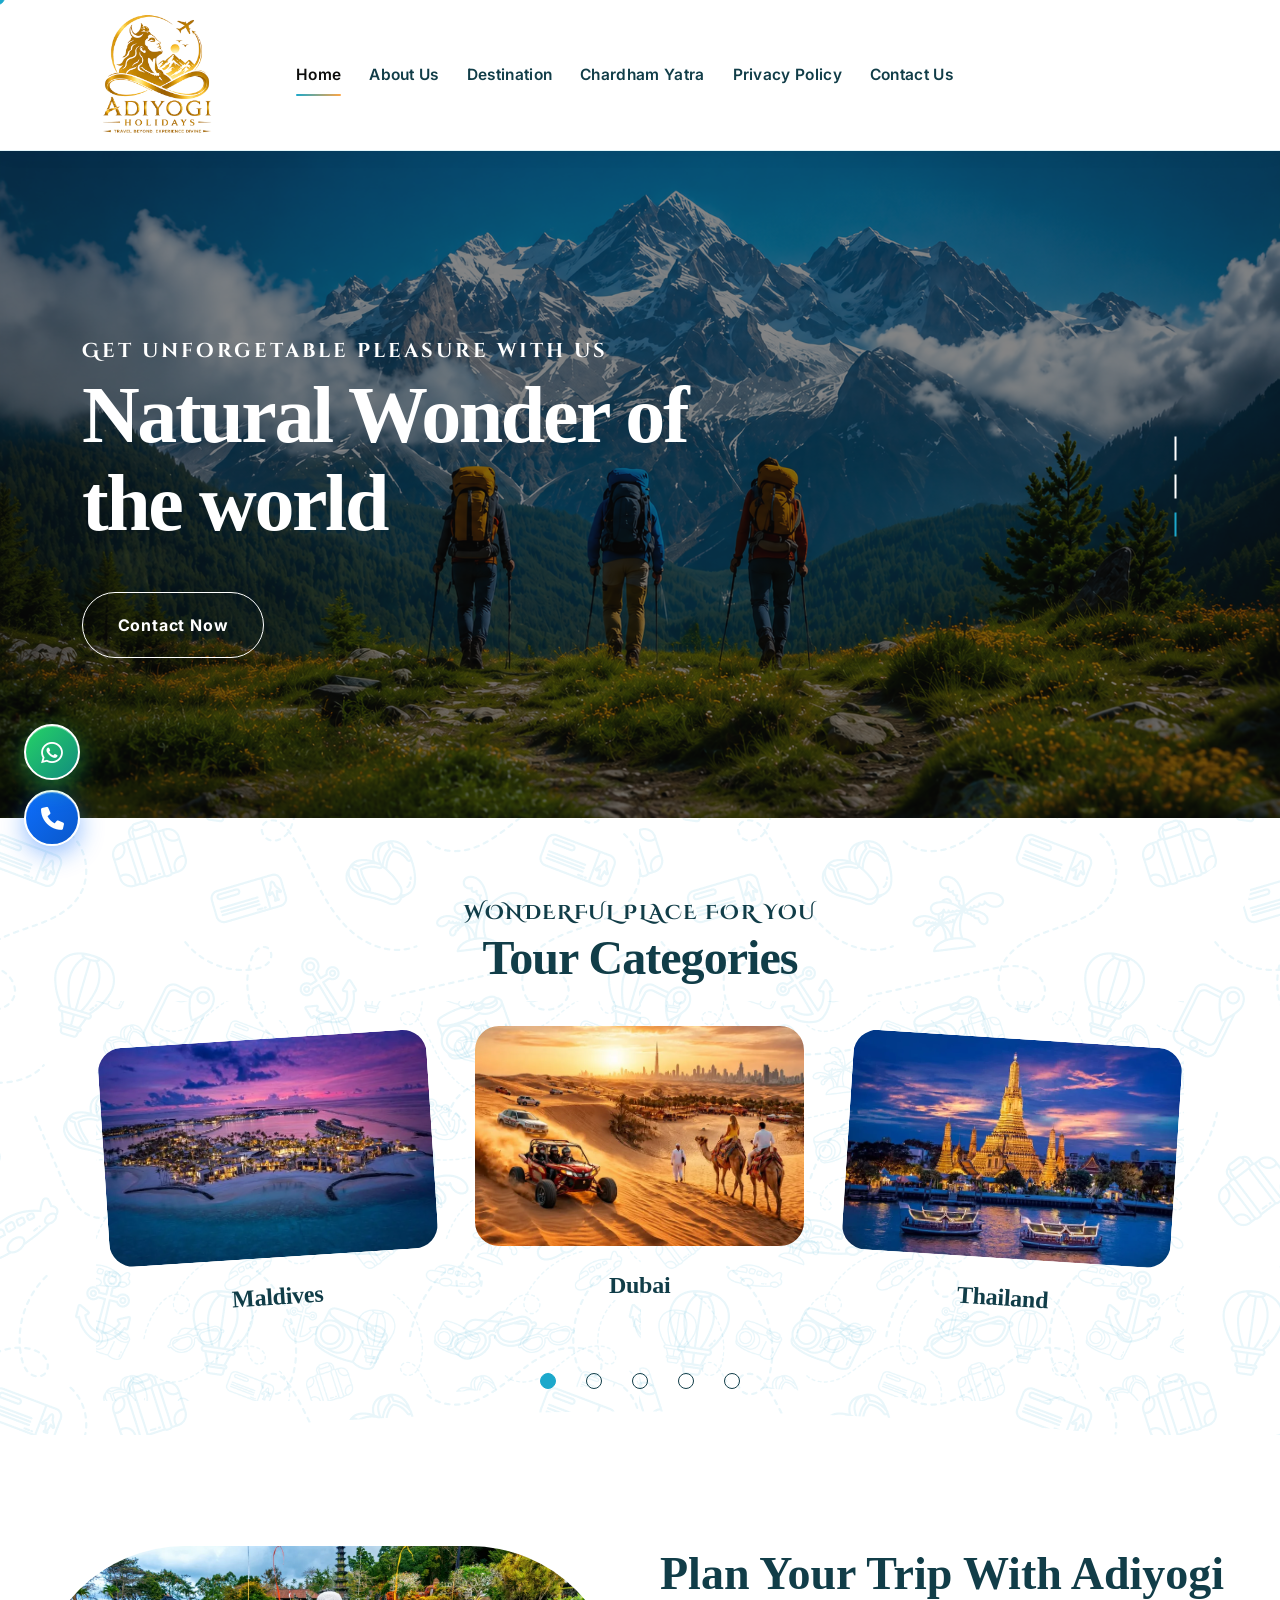
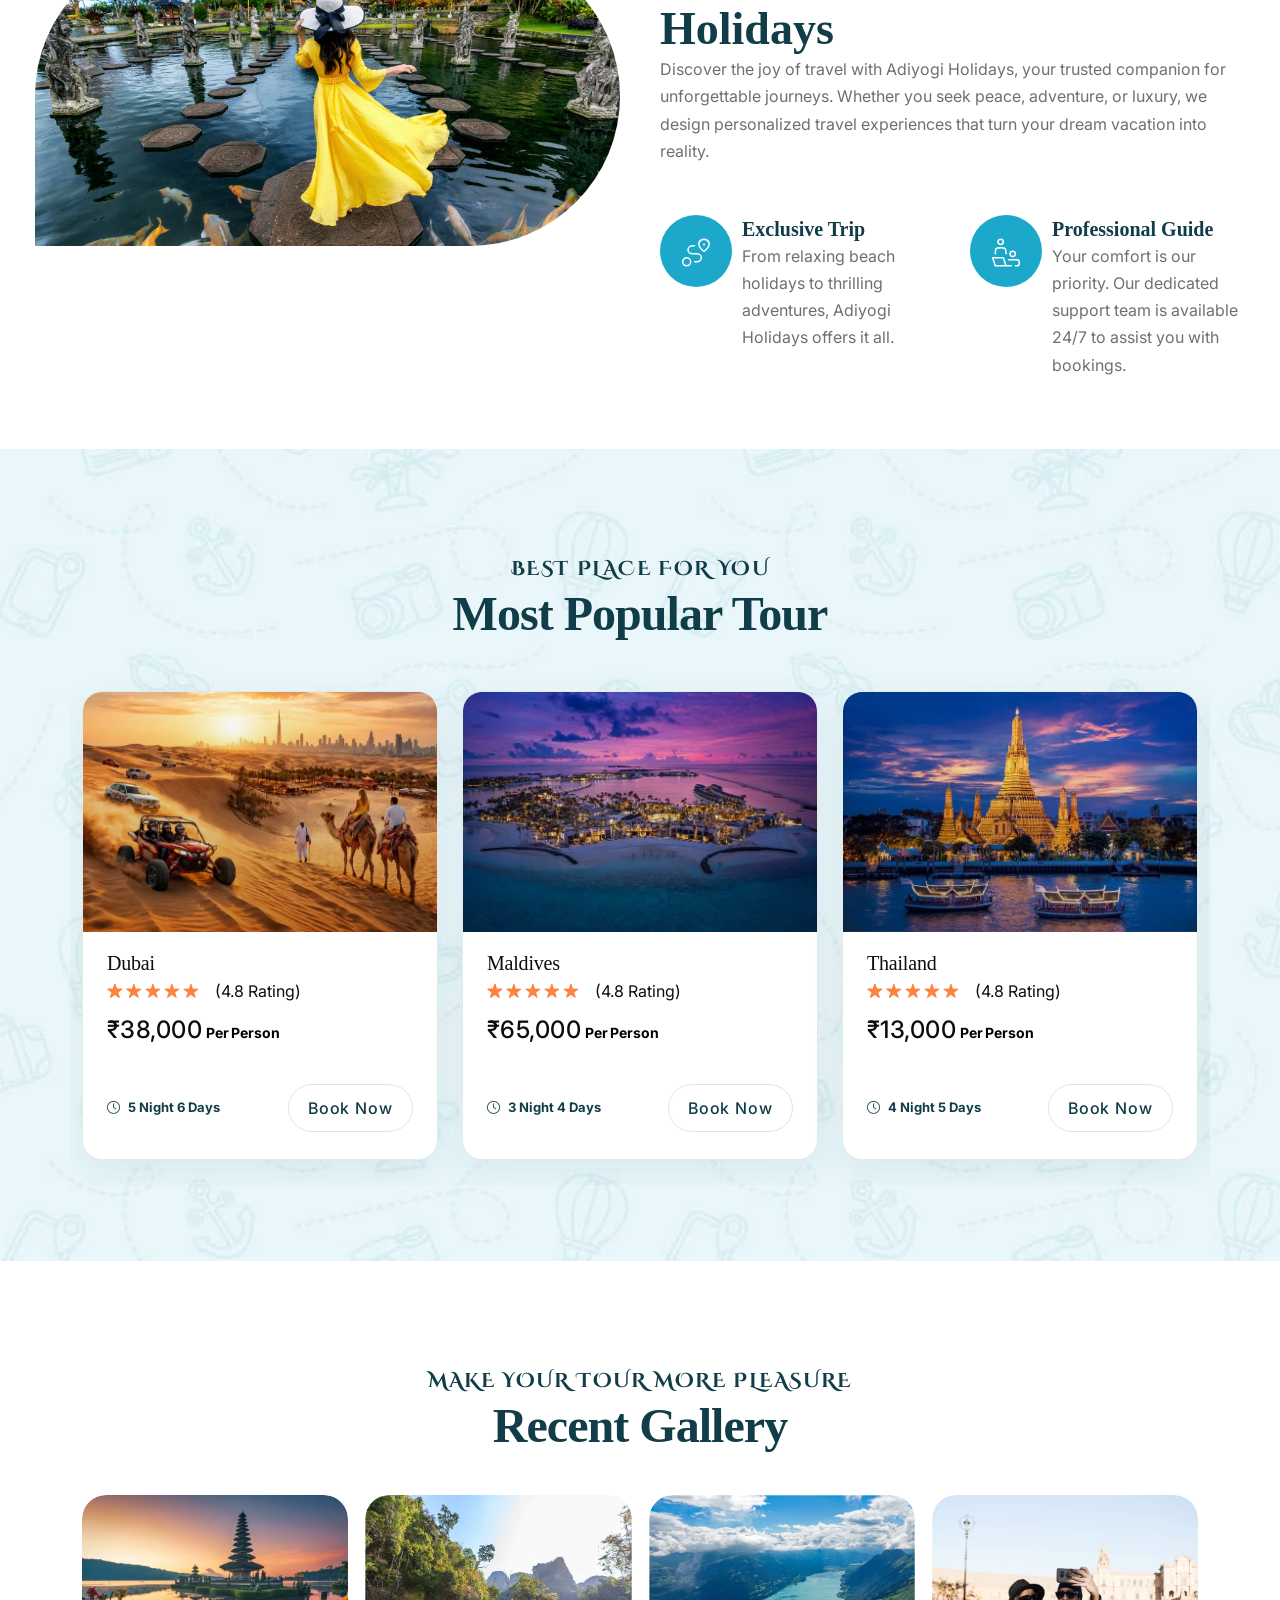
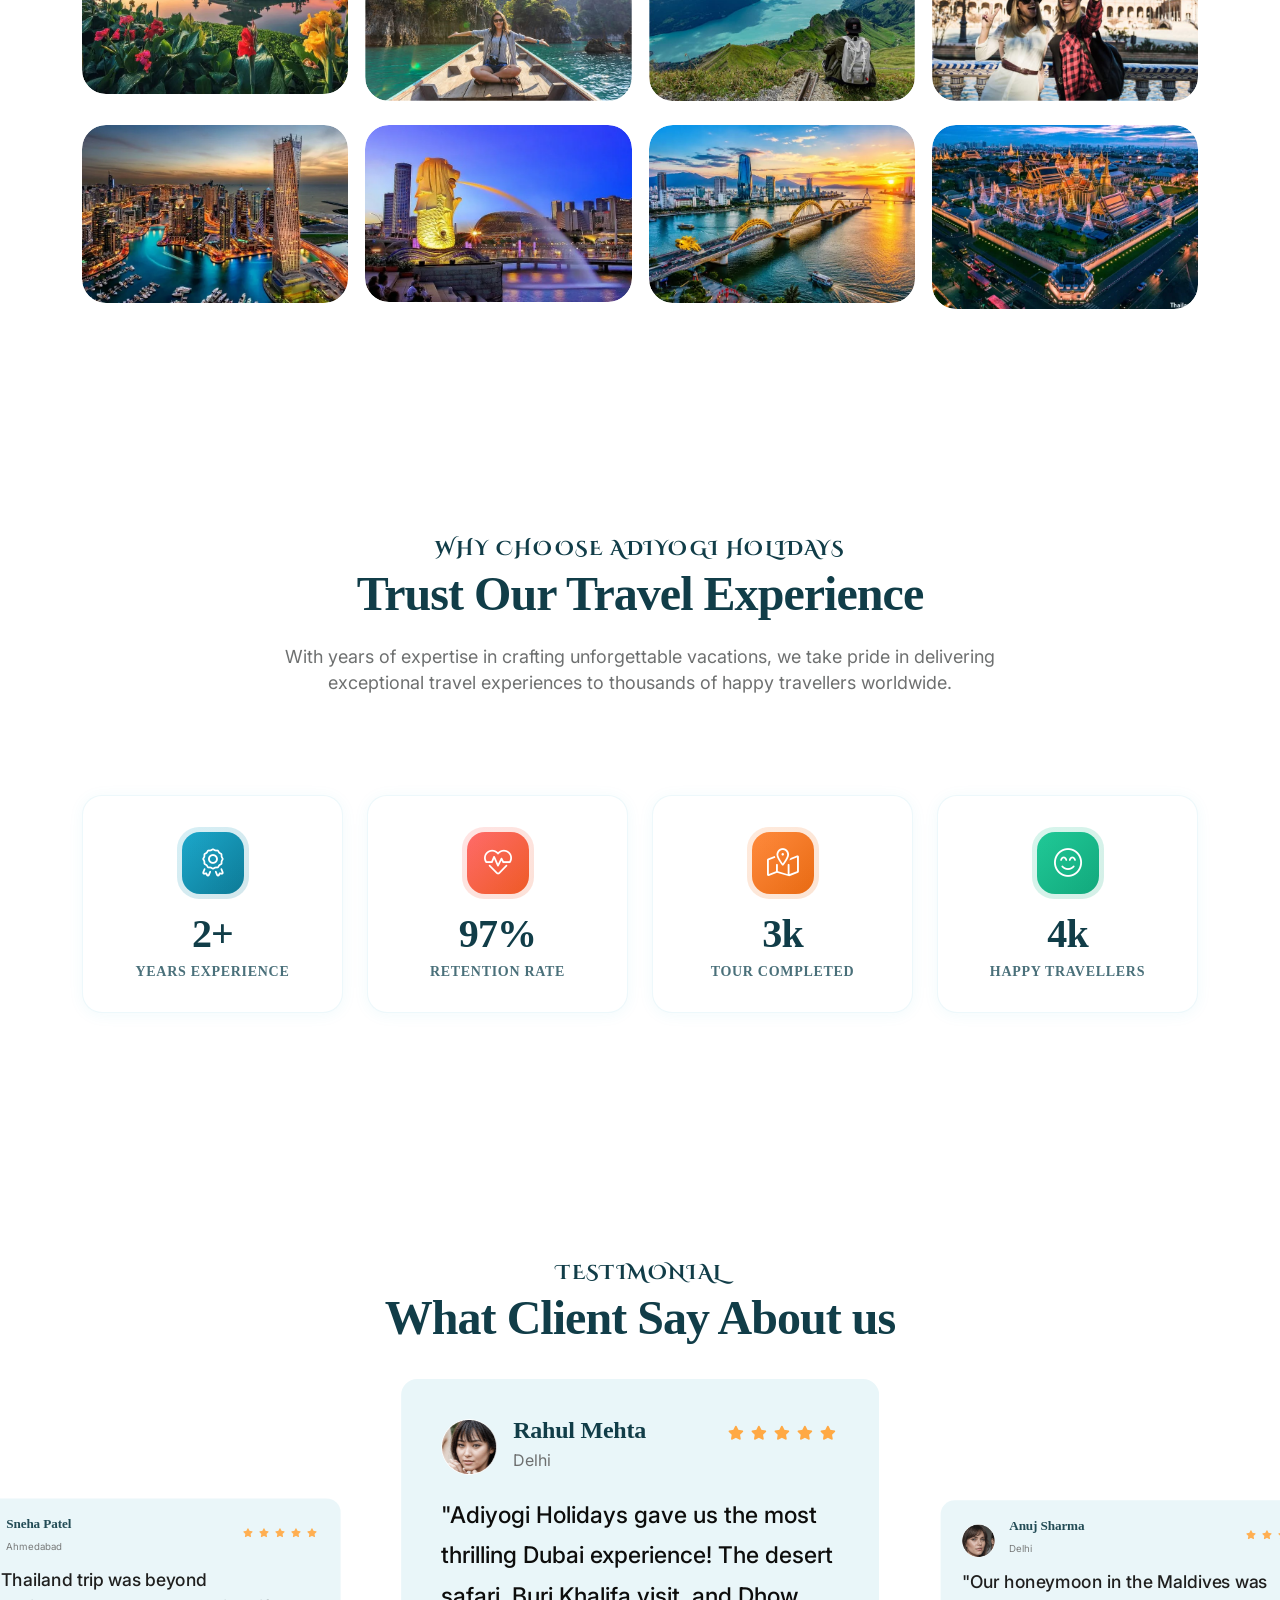
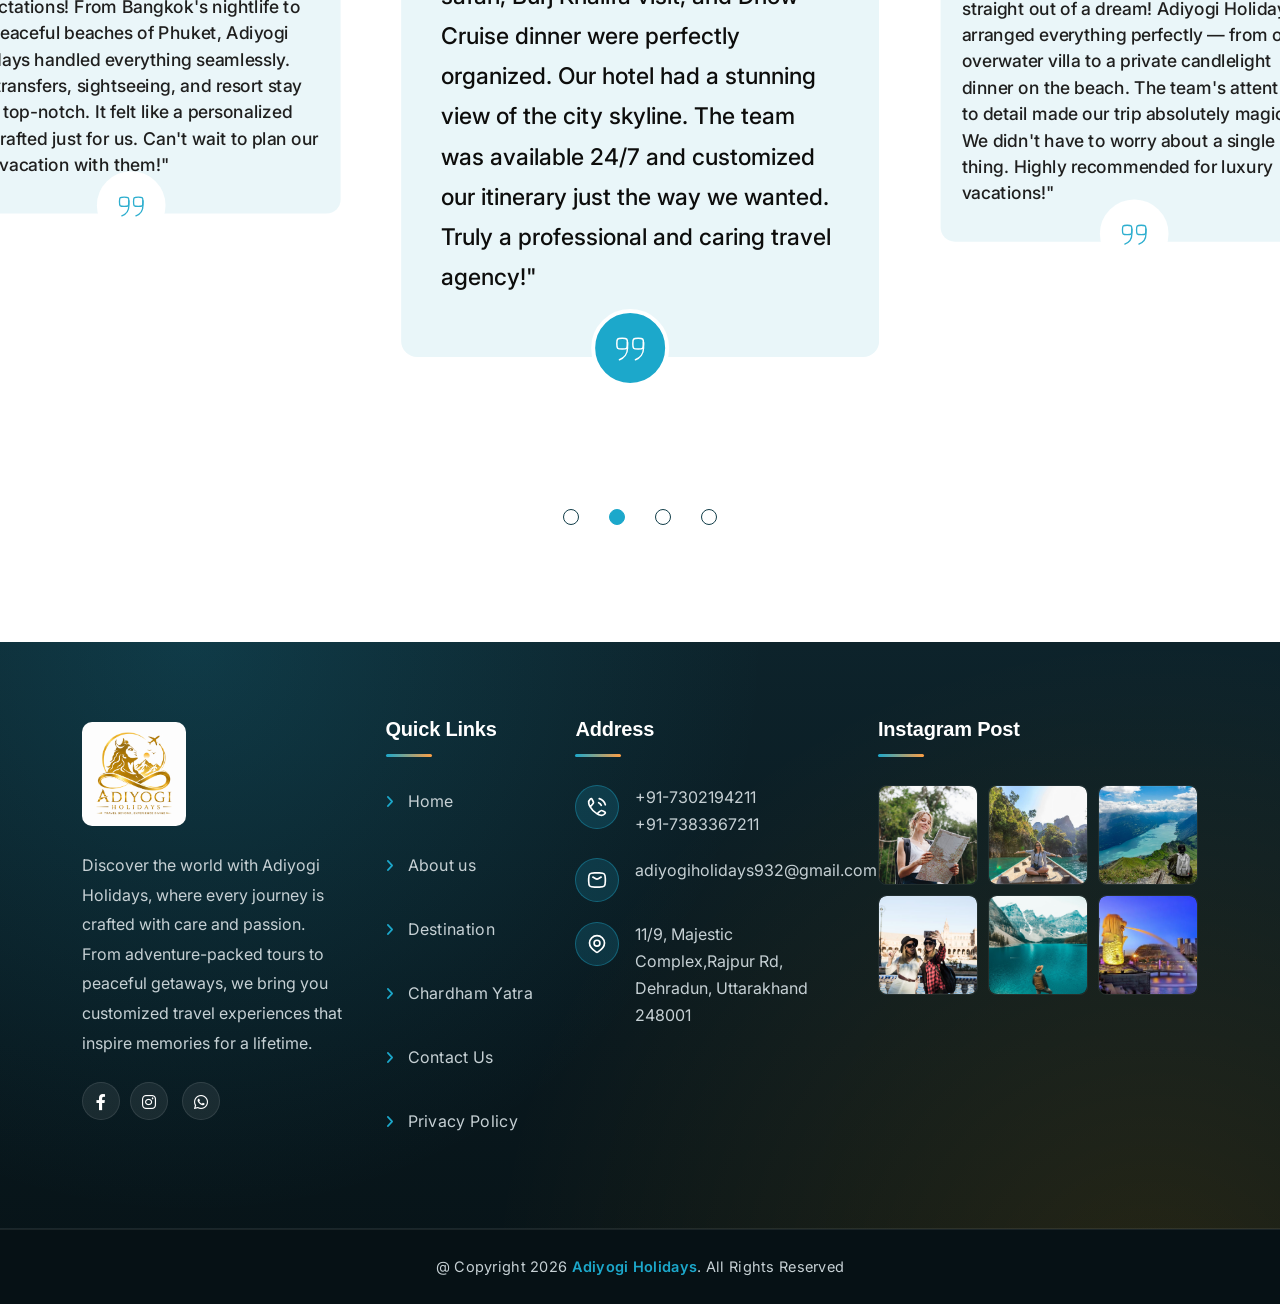
==== commit 7576de3c: "add new font" ====
--- a/index.html
+++ b/index.html
@@ -113,6 +113,18 @@
     <link rel="stylesheet" href="assets/css/magnific-popup.min.css" />
     <link rel="stylesheet" href="assets/css/swiper-bundle.min.css" />
     <link rel="stylesheet" href="assets/css/style.css" />
+    <link rel="preconnect" href="https://fonts.googleapis.com" />
+    <link rel="preconnect" href="https://fonts.gstatic.com" crossorigin />
+
+    <link
+      href="https://fonts.googleapis.com/css2?family=Cinzel+Decorative:wght@400;700;900&display=swap"
+      rel="stylesheet"
+    />
+    <style>
+      h1,h2,h3,h4,h5,h6{
+         font-family: "Cinzel", serif;
+      }
+    </style>
   </head>
   <body>
     <a
@@ -336,7 +348,9 @@
       <div class="container th-container">
         <div class="title-area text-center mb-40 mt-30">
           <span class="sub-title">Wonderful Place For You</span>
-          <h2 class="sec-title">Tour Categories</h2>
+          <h2 class="sec-title" style="font-family: &quot;Cinzel&quot;, serif">
+            Tour Categories
+          </h2>
         </div>
         <div
           class="swiper th-slider has-shadow categorySlider"
@@ -552,60 +566,57 @@
 
     <!-- About section  -->
     <section class="new-about">
-    <!-- Image -->
-    <div class="new-about-image">
-        <img src="assets/img/normal/feature_1_1.jpg" alt="About Adiyogi Holidays">
-    </div>
+      <!-- Image -->
+      <div class="new-about-image">
+        <img
+          src="assets/img/normal/feature_1_1.jpg"
+          alt="About Adiyogi Holidays"
+        />
+      </div>
 
-    <!-- Content -->
-    <div class="new-about-content">
+      <!-- Content -->
+      <div class="new-about-content">
+        <div class="new-about-heading">
+          <h2 class="sec-title-h">Plan Your Trip With Adiyogi Holidays</h2>
 
-        <div class="new-about-heading">
-            <h2 class="sec-title-h">
-                Plan Your Trip With Adiyogi Holidays
-            </h2>
-
-            <p>
-                Discover the joy of travel with Adiyogi Holidays, your trusted
-                companion for unforgettable journeys. Whether you seek peace,
-                adventure, or luxury, we design personalized travel experiences
-                that turn your dream vacation into reality.
-            </p>
+          <p>
+            Discover the joy of travel with Adiyogi Holidays, your trusted
+            companion for unforgettable journeys. Whether you seek peace,
+            adventure, or luxury, we design personalized travel experiences that
+            turn your dream vacation into reality.
+          </p>
         </div>
 
         <!-- Features -->
         <div class="new-about-inner">
+          <div class="new-about-feature">
+            <div class="about-item_img">
+              <img src="assets/img/icon/map3.svg" alt="" />
+            </div>
+            <div>
+              <h4 class="sec-title1">Exclusive Trip</h4>
+              <p>
+                From relaxing beach holidays to thrilling adventures, Adiyogi
+                Holidays offers it all.
+              </p>
+            </div>
+          </div>
 
-            <div class="new-about-feature">
-                <div class="about-item_img">
-                    <img src="assets/img/icon/map3.svg" alt="" />
-                  </div>
-                <div>
-                    <h4 class="sec-title1">Exclusive Trip</h4>
-                <p>
-                    From relaxing beach holidays to thrilling adventures,
-                    Adiyogi Holidays offers it all.
-                </p>
-                </div>
-            </div>
-
-            <div class="new-about-feature">
-                <div class="about-item_img">
-                    <img src="assets/img/icon/guide.svg" alt="" />
-                  </div>
-                <div>
-                    <h4 class="sec-title1">Professional Guide</h4>
-                <p>
-                    Your comfort is our priority. Our dedicated support team
-                    is available 24/7 to assist you with bookings.
-                </p>
-                </div>
-            </div>
-
-        </div>
-
-    </div>
-</section>
+          <div class="new-about-feature">
+            <div class="about-item_img">
+              <img src="assets/img/icon/guide.svg" alt="" />
+            </div>
+            <div>
+              <h4 class="sec-title1">Professional Guide</h4>
+              <p>
+                Your comfort is our priority. Our dedicated support team is
+                available 24/7 to assist you with bookings.
+              </p>
+            </div>
+          </div>
+        </div>
+      </div>
+    </section>
 
     <!-- Tour section  -->
     <section
--- a/assets/css/style.css
+++ b/assets/css/style.css
@@ -16,10 +16,9 @@
   --success-color: #28a745;
   --error-color: #dc3545;
   --th-border-color: #e9edf5;
-  --title-font: "Montserrat", sans-serif;
+  --title-font: "Cinzel", sans-serif;
   --body-font: "Inter", sans-serif;
-  /* --style-font: "Montez", cursive; */
-  --style-font: "Cinzel", serif;
+  --style-font: "Cinzel Decorative", serif;
   --icon-font: "Font Awesome 6 Pro";
   --main-container: 1320px;
   --container-gutters: 24px;
@@ -33,7 +32,6 @@
 body {
   scroll-behavior: auto !important;
 }
-
 .wp-button {
   margin-top: 14px;
 }
@@ -99,7 +97,17 @@
   height: 20px;
   display: block;
 }
-
+body {
+    font-family: "Cinzel Decorative", serif;
+}
+h1,
+h2,
+h3,
+h4,
+h5,
+h6 {
+    font-family: "Cinzel", serif;
+}
 .my-floatp {
   display: none;
 }
@@ -3194,7 +3202,7 @@
 .sub-title {
   display: block;
   color: var(--title-color);
-  font-size: 40px;
+  font-size: 20px;
   line-height: 40px;
   font-weight: 400;
   font-family: var(--style-font);
